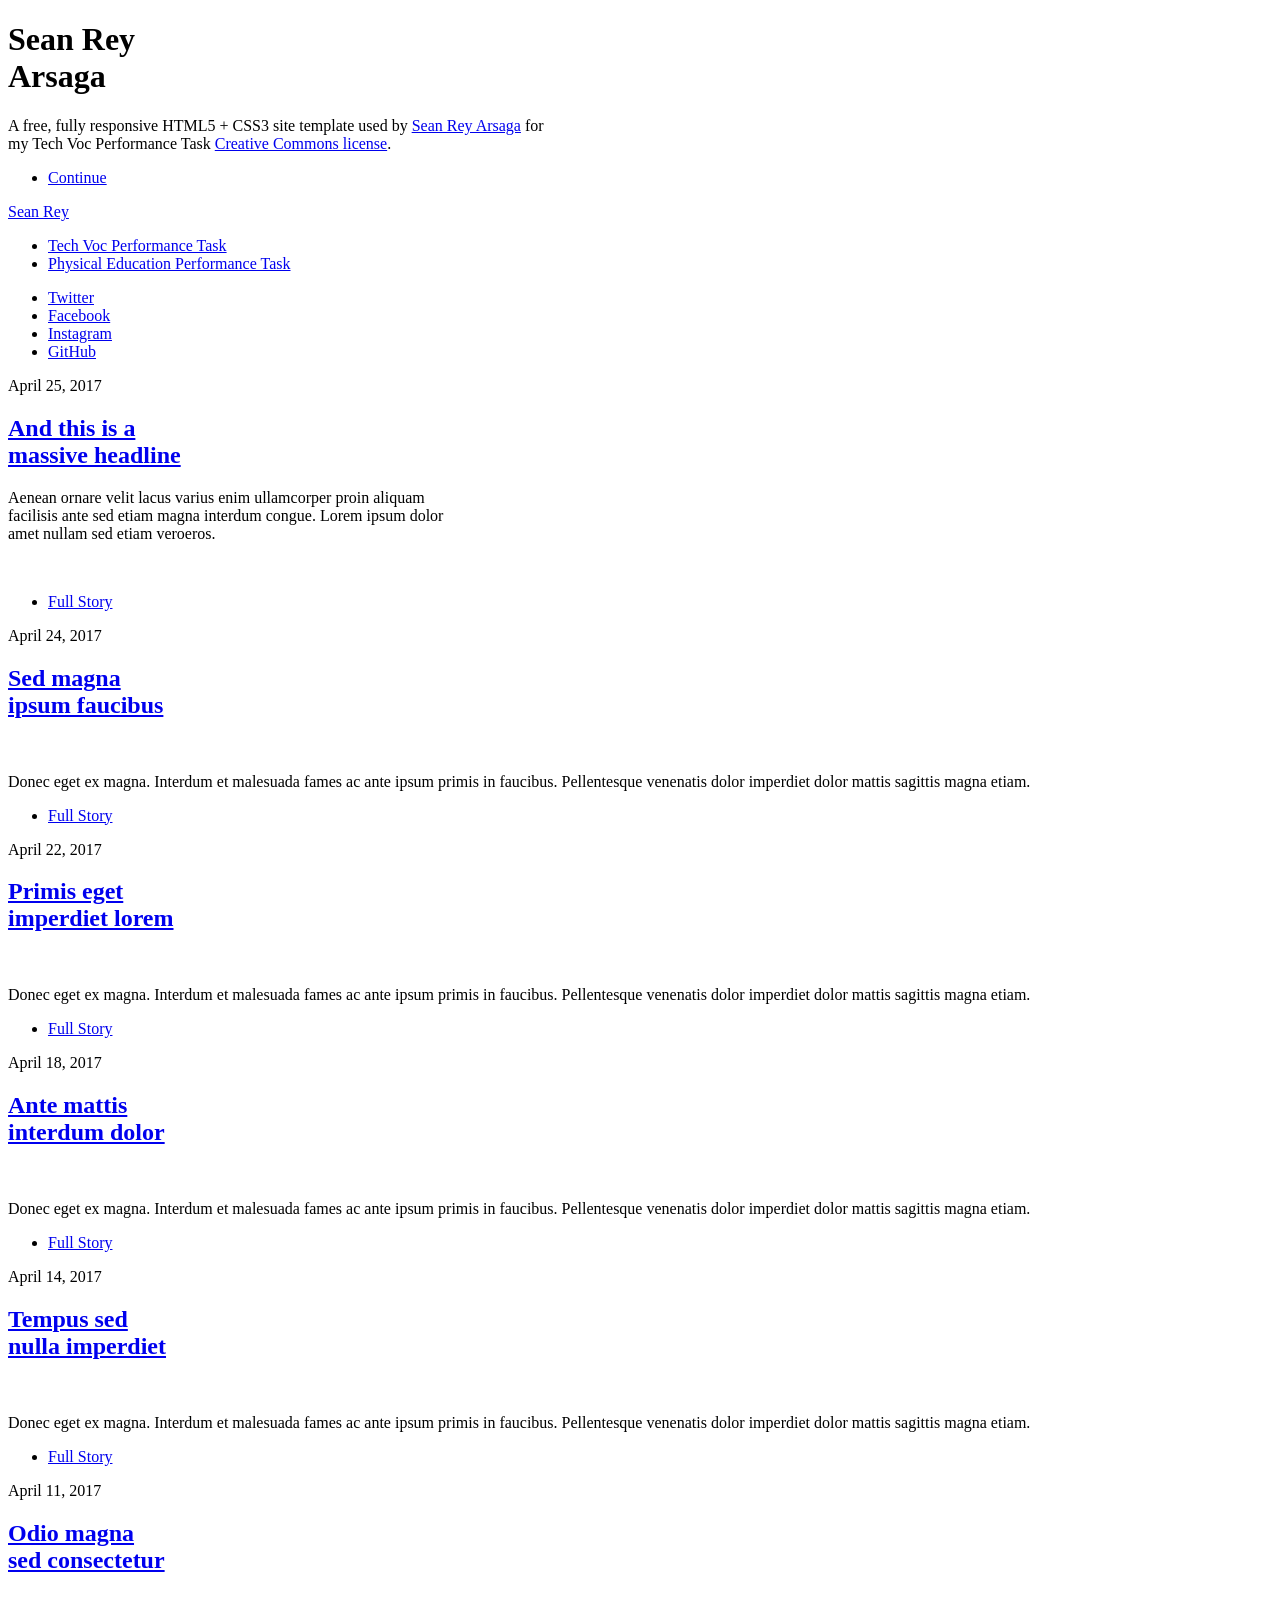
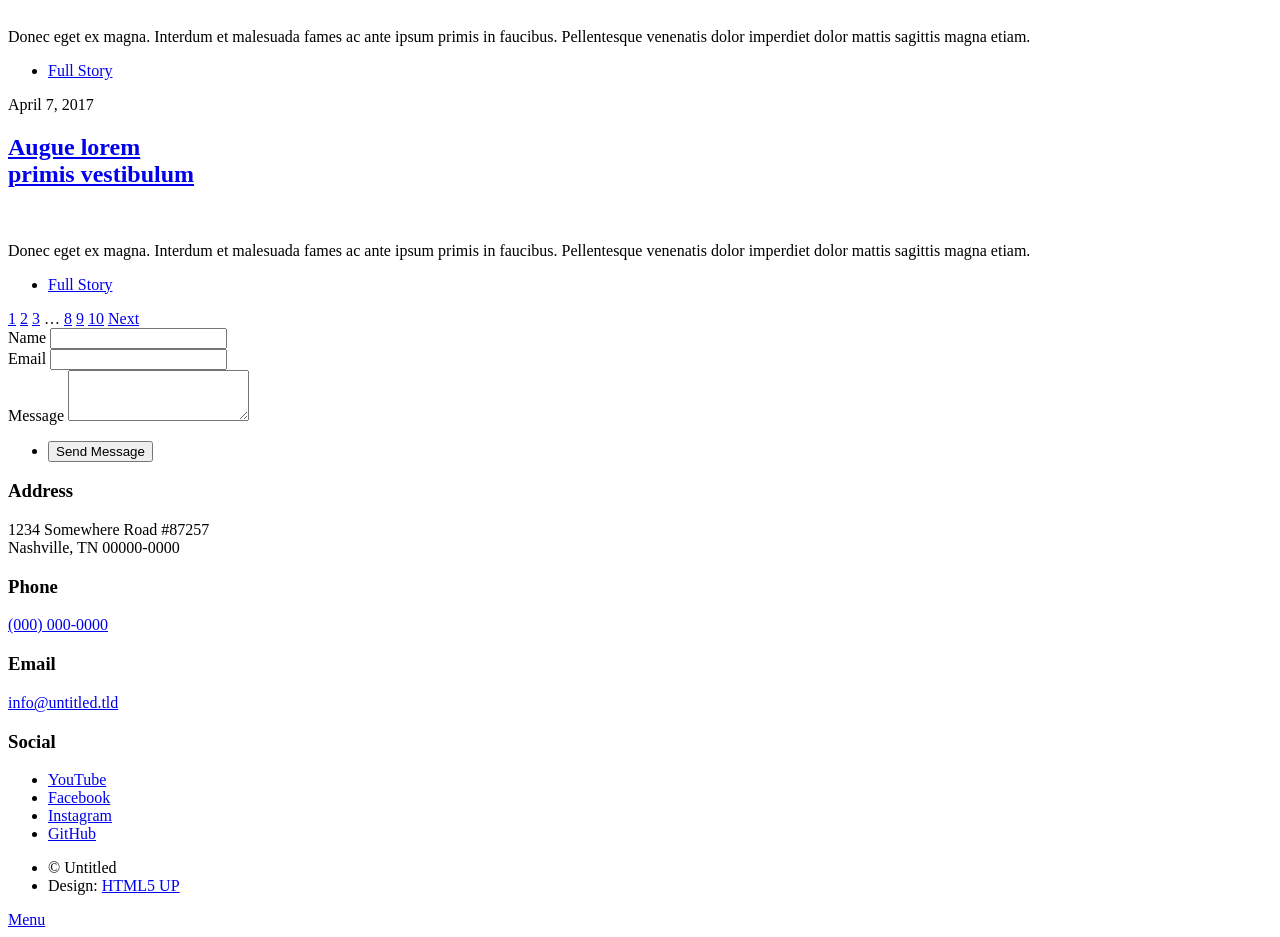
==== myprofile/index.html @ 9ff0553e "Fix HTML encoding issues in index.html" ====
<!DOCTYPE HTML>
<!--
	Massively by HTML5 UP
	html5up.net | @ajlkn
	Free for personal and commercial use under the CCA 3.0 license (html5up.net/license)
-->
<html>
	<head>
		<title>Sean Arsaga</title>
		<meta charset="utf-8" />
		<meta name="viewport" content="width=device-width, initial-scale=1, user-scalable=no" />
		<link rel="stylesheet" href="assets/css/main.css" />
		<noscript><link rel="stylesheet" href="assets/css/noscript.css" /></noscript>
	</head>
	<body class="is-preload">

		<!-- Wrapper -->
			<div id="wrapper" class="fade-in">

				<!-- Intro -->
					<div id="intro">
						<h1>Sean Rey<br />
						Arsaga</h1>
						<p>A free, fully responsive HTML5 + CSS3 site template used by <a href="https://github.com/SeanArsaga">Sean Rey Arsaga</a> for <br />
						my Tech Voc Performance Task <a href="https://html5up.net/license">Creative Commons license</a>.</p>
						<ul class="actions">
							<li><a href="#header" class="button icon solid solo fa-arrow-down scrolly">Continue</a></li>
						</ul>
					</div>

				<!-- Header -->
					<header id="header">
						<a href="index.html" class="logo">Sean Rey</a>
					</header>

				<!-- Nav -->
					<nav id="nav">
						<ul class="links">
							<li class="active"><a href="index.html">Tech Voc Performance Task</a></li>
							<li><a href="generic.html">Physical Education Performance Task</a></li>
						</ul>
						<ul class="icons">
							<li><a href="#" class="icon brands fa-twitter"><span class="label">Twitter</span></a></li>
							<li><a href="#" class="icon brands fa-facebook-f"><span class="label">Facebook</span></a></li>
							<li><a href="#" class="icon brands fa-instagram"><span class="label">Instagram</span></a></li>
							<li><a href="https://github.com/SeanArsaga" class="icon brands fa-github"><span class="label">GitHub</span></a></li>
						</ul>
					</nav>

				<!-- Main -->
					<div id="main">

						<!-- Featured Post -->
							<article class="post featured">
								<header class="major">
									<span class="date">April 25, 2017</span>
									<h2><a href="#">And this is a<br />
									massive headline</a></h2>
									<p>Aenean ornare velit lacus varius enim ullamcorper proin aliquam<br />
									facilisis ante sed etiam magna interdum congue. Lorem ipsum dolor<br />
									amet nullam sed etiam veroeros.</p>
								</header>
								<a href="#" class="image main"><img src="images/pic01.jpg" alt="" /></a>
								<ul class="actions special">
									<li><a href="#" class="button large">Full Story</a></li>
								</ul>
							</article>

						<!-- Posts -->
							<section class="posts">
								<article>
									<header>
										<span class="date">April 24, 2017</span>
										<h2><a href="#">Sed magna<br />
										ipsum faucibus</a></h2>
									</header>
									<a href="#" class="image fit"><img src="images/pic02.jpg" alt="" /></a>
									<p>Donec eget ex magna. Interdum et malesuada fames ac ante ipsum primis in faucibus. Pellentesque venenatis dolor imperdiet dolor mattis sagittis magna etiam.</p>
									<ul class="actions special">
										<li><a href="#" class="button">Full Story</a></li>
									</ul>
								</article>
								<article>
									<header>
										<span class="date">April 22, 2017</span>
										<h2><a href="#">Primis eget<br />
										imperdiet lorem</a></h2>
									</header>
									<a href="#" class="image fit"><img src="images/pic03.jpg" alt="" /></a>
									<p>Donec eget ex magna. Interdum et malesuada fames ac ante ipsum primis in faucibus. Pellentesque venenatis dolor imperdiet dolor mattis sagittis magna etiam.</p>
									<ul class="actions special">
										<li><a href="#" class="button">Full Story</a></li>
									</ul>
								</article>
								<article>
									<header>
										<span class="date">April 18, 2017</span>
										<h2><a href="#">Ante mattis<br />
										interdum dolor</a></h2>
									</header>
									<a href="#" class="image fit"><img src="images/pic04.jpg" alt="" /></a>
									<p>Donec eget ex magna. Interdum et malesuada fames ac ante ipsum primis in faucibus. Pellentesque venenatis dolor imperdiet dolor mattis sagittis magna etiam.</p>
									<ul class="actions special">
										<li><a href="#" class="button">Full Story</a></li>
									</ul>
								</article>
								<article>
									<header>
										<span class="date">April 14, 2017</span>
										<h2><a href="#">Tempus sed<br />
										nulla imperdiet</a></h2>
									</header>
									<a href="#" class="image fit"><img src="images/pic05.jpg" alt="" /></a>
									<p>Donec eget ex magna. Interdum et malesuada fames ac ante ipsum primis in faucibus. Pellentesque venenatis dolor imperdiet dolor mattis sagittis magna etiam.</p>
									<ul class="actions special">
										<li><a href="#" class="button">Full Story</a></li>
									</ul>
								</article>
								<article>
									<header>
										<span class="date">April 11, 2017</span>
										<h2><a href="#">Odio magna<br />
										sed consectetur</a></h2>
									</header>
									<a href="#" class="image fit"><img src="images/pic06.jpg" alt="" /></a>
									<p>Donec eget ex magna. Interdum et malesuada fames ac ante ipsum primis in faucibus. Pellentesque venenatis dolor imperdiet dolor mattis sagittis magna etiam.</p>
									<ul class="actions special">
										<li><a href="#" class="button">Full Story</a></li>
									</ul>
								</article>
								<article>
									<header>
										<span class="date">April 7, 2017</span>
										<h2><a href="#">Augue lorem<br />
										primis vestibulum</a></h2>
									</header>
									<a href="#" class="image fit"><img src="images/pic07.jpg" alt="" /></a>
									<p>Donec eget ex magna. Interdum et malesuada fames ac ante ipsum primis in faucibus. Pellentesque venenatis dolor imperdiet dolor mattis sagittis magna etiam.</p>
									<ul class="actions special">
										<li><a href="#" class="button">Full Story</a></li>
									</ul>
								</article>
							</section>

						<!-- Footer -->
							<footer>
								<div class="pagination">
									<!--<a href="#" class="previous">Prev</a>-->
									<a href="#" class="page active">1</a>
									<a href="#" class="page">2</a>
									<a href="#" class="page">3</a>
									<span class="extra">&hellip;</span>
									<a href="#" class="page">8</a>
									<a href="#" class="page">9</a>
									<a href="#" class="page">10</a>
									<a href="#" class="next">Next</a>
								</div>
							</footer>

					</div>

				<!-- Footer -->
					<footer id="footer">
						<section>
							<form method="post" action="#">
								<div class="fields">
									<div class="field">
										<label for="name">Name</label>
										<input type="text" name="name" id="name" />
									</div>
									<div class="field">
										<label for="email">Email</label>
										<input type="text" name="email" id="email" />
									</div>
									<div class="field">
										<label for="message">Message</label>
										<textarea name="message" id="message" rows="3"></textarea>
									</div>
								</div>
								<ul class="actions">
									<li><input type="submit" value="Send Message" /></li>
								</ul>
							</form>
						</section>
						<section class="split contact">
							<section class="alt">
								<h3>Address</h3>
								<p>1234 Somewhere Road #87257<br />
								Nashville, TN 00000-0000</p>
							</section>
							<section>
								<h3>Phone</h3>
								<p><a href="#">(000) 000-0000</a></p>
							</section>
							<section>
								<h3>Email</h3>
								<p><a href="#">info@untitled.tld</a></p>
							</section>
							<section>
								<h3>Social</h3>
								<ul class="icons alt">
									<li><a href="#" class="icon brands alt fa-youtube"><span class="label">YouTube</span></a></li>
									<li><a href="https://www.facebook.com/sean.arsaga.2025" class="icon brands alt fa-facebook-f"><span class="label">Facebook</span></a></li>
									<li><a href="#" class="icon brands alt fa-instagram"><span class="label">Instagram</span></a></li>
									<li><a href="https://github.com/SeanArsaga" class="icon brands alt fa-github"><span class="label">GitHub</span></a></li>
								</ul>
							</section>
						</section>
					</footer>

				<!-- Copyright -->
					<div id="copyright">
						<ul><li>&copy; Untitled</li><li>Design: <a href="https://html5up.net">HTML5 UP</a></li></ul>
					</div>

			</div>

		<!-- Scripts -->
			<script src="assets/js/jquery.min.js"></script>
			<script src="assets/js/jquery.scrollex.min.js"></script>
			<script src="assets/js/jquery.scrolly.min.js"></script>
			<script src="assets/js/browser.min.js"></script>
			<script src="assets/js/breakpoints.min.js"></script>
			<script src="assets/js/util.js"></script>
			<script src="assets/js/main.js"></script>

	</body>

</html>
---- myprofile/assets/css/main.css ----
@import url(fontawesome-all.min.css);
@import url("https://fonts.googleapis.com/css?family=Merriweather:300,700,300italic,700italic|Source+Sans+Pro:900");

/*
	Massively by HTML5 UP
	html5up.net | @ajlkn
	Free for personal and commercial use under the CCA 3.0 license (html5up.net/license)
*/

html, body, div, span, applet, object,
iframe, h1, h2, h3, h4, h5, h6, p, blockquote,
pre, a, abbr, acronym, address, big, cite,
code, del, dfn, em, img, ins, kbd, q, s, samp,
small, strike, strong, sub, sup, tt, var, b,
u, i, center, dl, dt, dd, ol, ul, li, fieldset,
form, label, legend, table, caption, tbody,
tfoot, thead, tr, th, td, article, aside,
canvas, details, embed, figure, figcaption,
footer, header, hgroup, menu, nav, output, ruby,
section, summary, time, mark, audio, video {
	margin: 0;
	padding: 0;
	border: 0;
	font-size: 100%;
	font: inherit;
	vertical-align: baseline;}

article, aside, details, figcaption, figure,
footer, header, hgroup, menu, nav, section {
	display: block;}

body {
	line-height: 1;
}

ol, ul {
	list-style: none;
}

blockquote, q {
	quotes: none;
}

	blockquote:before, blockquote:after, q:before, q:after {
		content: '';
		content: none;
	}

table {
	border-collapse: collapse;
	border-spacing: 0;
}

body {
	-webkit-text-size-adjust: none;
}

mark {
	background-color: transparent;
	color: inherit;
}

input::-moz-focus-inner {
	border: 0;
	padding: 0;
}

input, select, textarea {
	-moz-appearance: none;
	-webkit-appearance: none;
	-ms-appearance: none;
	appearance: none;
}

/* Basic */

	@-ms-viewport {
		width: device-width;
	}

	body {
		-ms-overflow-style: scrollbar;
	}

	@media screen and (max-width: 480px) {

		html, body {
			min-width: 320px;
		}

	}

	html {
		box-sizing: border-box;
	}

	*, *:before, *:after {
		box-sizing: inherit;
	}

	body {
		background-color: #1e252d;
	}

		body.is-preload *, body.is-preload *:before, body.is-preload *:after {
			-moz-animation: none !important;
			-webkit-animation: none !important;
			-ms-animation: none !important;
			animation: none !important;
			-moz-transition: none !important;
			-webkit-transition: none !important;
			-ms-transition: none !important;
			transition: none !important;
		}

/* Type */

	html {
		font-size: 16pt;
	}

		@media screen and (max-width: 1680px) {

			html {
				font-size: 12pt;
			}

		}

		@media screen and (max-width: 1280px) {

			html {
				font-size: 11pt;
			}

		}

		@media screen and (max-width: 360px) {

			html {
				font-size: 10pt;
			}

		}

	body {
		color: #212931;
	}

	body, input, select, textarea {
		font-family: "Merriweather", Georgia, serif;
		font-weight: 300;
		font-size: 1rem;
		line-height: 2.375;
	}

	a {
		-moz-transition: color 0.2s ease-in-out, background-color 0.2s ease-in-out, border-color 0.2s ease-in-out, box-shadow 0.2s ease-in-out;
		-webkit-transition: color 0.2s ease-in-out, background-color 0.2s ease-in-out, border-color 0.2s ease-in-out, box-shadow 0.2s ease-in-out;
		-ms-transition: color 0.2s ease-in-out, background-color 0.2s ease-in-out, border-color 0.2s ease-in-out, box-shadow 0.2s ease-in-out;
		transition: color 0.2s ease-in-out, background-color 0.2s ease-in-out, border-color 0.2s ease-in-out, box-shadow 0.2s ease-in-out;
		border-bottom: dotted 1px;
		text-decoration: none;
	}

		a:hover {
			border-bottom-color: transparent;
		}

	strong, b {
		font-weight: 600;
	}

	em, i {
		font-style: italic;
	}

	p {
		text-align: justify;
		margin: 0 0 2rem 0;
	}

	h1, h2, h3, h4, h5, h6 {
		font-family: "Source Sans Pro", Helvetica, sans-serif;
		font-weight: 900;
		line-height: 1.5;
		letter-spacing: 0.075em;
		text-transform: uppercase;
		margin: 0 0 1rem 0;
	}

		h1 a, h2 a, h3 a, h4 a, h5 a, h6 a {
			border-bottom: 0;
			color: inherit;
			text-decoration: none;
		}

	h1 {
		font-size: 4rem;
		line-height: 1.1;
		margin: 0 0 2rem 0;
	}

	h2 {
		font-size: 1.75rem;
		line-height: 1.3;
		margin: 0 0 1.5rem 0;
	}

	h3 {
		font-size: 1.25rem;
		margin: 0 0 1.5rem 0;
	}

	h4 {
		font-size: 1rem;
	}

	h5 {
		font-size: 0.9rem;
	}

	h6 {
		font-size: 0.8rem;
	}

	sub {
		font-size: 0.8rem;
		position: relative;
		top: 0.5rem;
	}

	sup {
		font-size: 0.8rem;
		position: relative;
		top: -0.5rem;
	}

	blockquote {
		border-left: solid 4px;
		font-style: italic;
		margin: 0 0 2rem 0;
		padding: 0.5rem 0 0.5rem 2rem;
	}

	code {
		border: solid 2px;
		font-family: "Courier New", monospace;
		font-size: 0.9rem;
		margin: 0 0.25rem;
		padding: 0.25rem 0.65rem;
	}

	pre {
		-webkit-overflow-scrolling: touch;
		font-family: "Courier New", monospace;
		font-size: 0.9rem;
		margin: 0 0 2rem 0;
	}

		pre code {
			display: block;
			line-height: 1.75;
			padding: 1rem 1.5rem;
			overflow-x: auto;
		}

	hr {
		border: 0;
		border-bottom: solid 2px;
		margin: 3rem 0;
	}

		hr.major {
			margin: 5rem 0;
		}

	.align-left {
		text-align: left;
	}

	.align-center {
		text-align: center;
	}

	.align-right {
		text-align: right;
	}

	input, select, textarea {
		color: #212931;
	}

	a {
		color: #212931;
		border-bottom-color: rgba(33, 41, 49, 0.5);
	}

		a:hover {
			border-bottom-color: transparent;
			color: #18bfef !important;
		}

	strong, b {
		color: #212931;
	}

	h1, h2, h3, h4, h5, h6 {
		color: #212931;
	}

	blockquote {
		border-left-color: #eeeeee;
	}

	code {
		background: rgba(220, 220, 220, 0.25);
		border-color: #eeeeee;
	}

	hr {
		border-bottom-color: #eeeeee;
	}

/* Row */

	.row {
		display: flex;
		flex-wrap: wrap;
		box-sizing: border-box;
		align-items: stretch;
	}

		.row > * {
			box-sizing: border-box;
		}

		.row.gtr-uniform > * > :last-child {
			margin-bottom: 0;
		}

		.row.aln-left {
			justify-content: flex-start;
		}

		.row.aln-center {
			justify-content: center;
		}

		.row.aln-right {
			justify-content: flex-end;
		}

		.row.aln-top {
			align-items: flex-start;
		}

		.row.aln-middle {
			align-items: center;
		}

		.row.aln-bottom {
			align-items: flex-end;
		}

		.row > .imp {
			order: -1;
		}

		.row > .col-1 {
			width: 8.33333%;
		}

		.row > .off-1 {
			margin-left: 8.33333%;
		}

		.row > .col-2 {
			width: 16.66667%;
		}

		.row > .off-2 {
			margin-left: 16.66667%;
		}

		.row > .col-3 {
			width: 25%;
		}

		.row > .off-3 {
			margin-left: 25%;
		}

		.row > .col-4 {
			width: 33.33333%;
		}

		.row > .off-4 {
			margin-left: 33.33333%;
		}

		.row > .col-5 {
			width: 41.66667%;
		}

		.row > .off-5 {
			margin-left: 41.66667%;
		}

		.row > .col-6 {
			width: 50%;
		}

		.row > .off-6 {
			margin-left: 50%;
		}

		.row > .col-7 {
			width: 58.33333%;
		}

		.row > .off-7 {
			margin-left: 58.33333%;
		}

		.row > .col-8 {
			width: 66.66667%;
		}

		.row > .off-8 {
			margin-left: 66.66667%;
		}

		.row > .col-9 {
			width: 75%;
		}

		.row > .off-9 {
			margin-left: 75%;
		}

		.row > .col-10 {
			width: 83.33333%;
		}

		.row > .off-10 {
			margin-left: 83.33333%;
		}

		.row > .col-11 {
			width: 91.66667%;
		}

		.row > .off-11 {
			margin-left: 91.66667%;
		}

		.row > .col-12 {
			width: 100%;
		}

		.row > .off-12 {
			margin-left: 100%;
		}

		.row.gtr-0 {
			margin-top: 0;
			margin-left: 0rem;
		}

			.row.gtr-0 > * {
				padding: 0 0 0 0rem;
			}

			.row.gtr-0.gtr-uniform {
				margin-top: 0rem;
			}

				.row.gtr-0.gtr-uniform > * {
					padding-top: 0rem;
				}

		.row.gtr-25 {
			margin-top: 0;
			margin-left: -0.375rem;
		}

			.row.gtr-25 > * {
				padding: 0 0 0 0.375rem;
			}

			.row.gtr-25.gtr-uniform {
				margin-top: -0.375rem;
			}

				.row.gtr-25.gtr-uniform > * {
					padding-top: 0.375rem;
				}

		.row.gtr-50 {
			margin-top: 0;
			margin-left: -0.75rem;
		}

			.row.gtr-50 > * {
				padding: 0 0 0 0.75rem;
			}

			.row.gtr-50.gtr-uniform {
				margin-top: -0.75rem;
			}

				.row.gtr-50.gtr-uniform > * {
					padding-top: 0.75rem;
				}

		.row {
			margin-top: 0;
			margin-left: -1.5rem;
		}

			.row > * {
				padding: 0 0 0 1.5rem;
			}

			.row.gtr-uniform {
				margin-top: -1.5rem;
			}

				.row.gtr-uniform > * {
					padding-top: 1.5rem;
				}

		.row.gtr-150 {
			margin-top: 0;
			margin-left: -2.25rem;
		}

			.row.gtr-150 > * {
				padding: 0 0 0 2.25rem;
			}

			.row.gtr-150.gtr-uniform {
				margin-top: -2.25rem;
			}

				.row.gtr-150.gtr-uniform > * {
					padding-top: 2.25rem;
				}

		.row.gtr-200 {
			margin-top: 0;
			margin-left: -3rem;
		}

			.row.gtr-200 > * {
				padding: 0 0 0 3rem;
			}

			.row.gtr-200.gtr-uniform {
				margin-top: -3rem;
			}

				.row.gtr-200.gtr-uniform > * {
					padding-top: 3rem;
				}

		@media screen and (max-width: 1680px) {

			.row {
				display: flex;
				flex-wrap: wrap;
				box-sizing: border-box;
				align-items: stretch;
			}

				.row > * {
					box-sizing: border-box;
				}

				.row.gtr-uniform > * > :last-child {
					margin-bottom: 0;
				}

				.row.aln-left {
					justify-content: flex-start;
				}

				.row.aln-center {
					justify-content: center;
				}

				.row.aln-right {
					justify-content: flex-end;
				}

				.row.aln-top {
					align-items: flex-start;
				}

				.row.aln-middle {
					align-items: center;
				}

				.row.aln-bottom {
					align-items: flex-end;
				}

				.row > .imp-xlarge {
					order: -1;
				}

				.row > .col-1-xlarge {
					width: 8.33333%;
				}

				.row > .off-1-xlarge {
					margin-left: 8.33333%;
				}

				.row > .col-2-xlarge {
					width: 16.66667%;
				}

				.row > .off-2-xlarge {
					margin-left: 16.66667%;
				}

				.row > .col-3-xlarge {
					width: 25%;
				}

				.row > .off-3-xlarge {
					margin-left: 25%;
				}

				.row > .col-4-xlarge {
					width: 33.33333%;
				}

				.row > .off-4-xlarge {
					margin-left: 33.33333%;
				}

				.row > .col-5-xlarge {
					width: 41.66667%;
				}

				.row > .off-5-xlarge {
					margin-left: 41.66667%;
				}

				.row > .col-6-xlarge {
					width: 50%;
				}

				.row > .off-6-xlarge {
					margin-left: 50%;
				}

				.row > .col-7-xlarge {
					width: 58.33333%;
				}

				.row > .off-7-xlarge {
					margin-left: 58.33333%;
				}

				.row > .col-8-xlarge {
					width: 66.66667%;
				}

				.row > .off-8-xlarge {
					margin-left: 66.66667%;
				}

				.row > .col-9-xlarge {
					width: 75%;
				}

				.row > .off-9-xlarge {
					margin-left: 75%;
				}

				.row > .col-10-xlarge {
					width: 83.33333%;
				}

				.row > .off-10-xlarge {
					margin-left: 83.33333%;
				}

				.row > .col-11-xlarge {
					width: 91.66667%;
				}

				.row > .off-11-xlarge {
					margin-left: 91.66667%;
				}

				.row > .col-12-xlarge {
					width: 100%;
				}

				.row > .off-12-xlarge {
					margin-left: 100%;
				}

				.row.gtr-0 {
					margin-top: 0;
					margin-left: 0rem;
				}

					.row.gtr-0 > * {
						padding: 0 0 0 0rem;
					}

					.row.gtr-0.gtr-uniform {
						margin-top: 0rem;
					}

						.row.gtr-0.gtr-uniform > * {
							padding-top: 0rem;
						}

				.row.gtr-25 {
					margin-top: 0;
					margin-left: -0.375rem;
				}

					.row.gtr-25 > * {
						padding: 0 0 0 0.375rem;
					}

					.row.gtr-25.gtr-uniform {
						margin-top: -0.375rem;
					}

						.row.gtr-25.gtr-uniform > * {
							padding-top: 0.375rem;
						}

				.row.gtr-50 {
					margin-top: 0;
					margin-left: -0.75rem;
				}

					.row.gtr-50 > * {
						padding: 0 0 0 0.75rem;
					}

					.row.gtr-50.gtr-uniform {
						margin-top: -0.75rem;
					}

						.row.gtr-50.gtr-uniform > * {
							padding-top: 0.75rem;
						}

				.row {
					margin-top: 0;
					margin-left: -1.5rem;
				}

					.row > * {
						padding: 0 0 0 1.5rem;
					}

					.row.gtr-uniform {
						margin-top: -1.5rem;
					}

						.row.gtr-uniform > * {
							padding-top: 1.5rem;
						}

				.row.gtr-150 {
					margin-top: 0;
					margin-left: -2.25rem;
				}

					.row.gtr-150 > * {
						padding: 0 0 0 2.25rem;
					}

					.row.gtr-150.gtr-uniform {
						margin-top: -2.25rem;
					}

						.row.gtr-150.gtr-uniform > * {
							padding-top: 2.25rem;
						}

				.row.gtr-200 {
					margin-top: 0;
					margin-left: -3rem;
				}

					.row.gtr-200 > * {
						padding: 0 0 0 3rem;
					}

					.row.gtr-200.gtr-uniform {
						margin-top: -3rem;
					}

						.row.gtr-200.gtr-uniform > * {
							padding-top: 3rem;
						}

		}

		@media screen and (max-width: 1280px) {

			.row {
				display: flex;
				flex-wrap: wrap;
				box-sizing: border-box;
				align-items: stretch;
			}

				.row > * {
					box-sizing: border-box;
				}

				.row.gtr-uniform > * > :last-child {
					margin-bottom: 0;
				}

				.row.aln-left {
					justify-content: flex-start;
				}

				.row.aln-center {
					justify-content: center;
				}

				.row.aln-right {
					justify-content: flex-end;
				}

				.row.aln-top {
					align-items: flex-start;
				}

				.row.aln-middle {
					align-items: center;
				}

				.row.aln-bottom {
					align-items: flex-end;
				}

				.row > .imp-large {
					order: -1;
				}

				.row > .col-1-large {
					width: 8.33333%;
				}

				.row > .off-1-large {
					margin-left: 8.33333%;
				}

				.row > .col-2-large {
					width: 16.66667%;
				}

				.row > .off-2-large {
					margin-left: 16.66667%;
				}

				.row > .col-3-large {
					width: 25%;
				}

				.row > .off-3-large {
					margin-left: 25%;
				}

				.row > .col-4-large {
					width: 33.33333%;
				}

				.row > .off-4-large {
					margin-left: 33.33333%;
				}

				.row > .col-5-large {
					width: 41.66667%;
				}

				.row > .off-5-large {
					margin-left: 41.66667%;
				}

				.row > .col-6-large {
					width: 50%;
				}

				.row > .off-6-large {
					margin-left: 50%;
				}

				.row > .col-7-large {
					width: 58.33333%;
				}

				.row > .off-7-large {
					margin-left: 58.33333%;
				}

				.row > .col-8-large {
					width: 66.66667%;
				}

				.row > .off-8-large {
					margin-left: 66.66667%;
				}

				.row > .col-9-large {
					width: 75%;
				}

				.row > .off-9-large {
					margin-left: 75%;
				}

				.row > .col-10-large {
					width: 83.33333%;
				}

				.row > .off-10-large {
					margin-left: 83.33333%;
				}

				.row > .col-11-large {
					width: 91.66667%;
				}

				.row > .off-11-large {
					margin-left: 91.66667%;
				}

				.row > .col-12-large {
					width: 100%;
				}

				.row > .off-12-large {
					margin-left: 100%;
				}

				.row.gtr-0 {
					margin-top: 0;
					margin-left: 0rem;
				}

					.row.gtr-0 > * {
						padding: 0 0 0 0rem;
					}

					.row.gtr-0.gtr-uniform {
						margin-top: 0rem;
					}

						.row.gtr-0.gtr-uniform > * {
							padding-top: 0rem;
						}

				.row.gtr-25 {
					margin-top: 0;
					margin-left: -0.375rem;
				}

					.row.gtr-25 > * {
						padding: 0 0 0 0.375rem;
					}

					.row.gtr-25.gtr-uniform {
						margin-top: -0.375rem;
					}

						.row.gtr-25.gtr-uniform > * {
							padding-top: 0.375rem;
						}

				.row.gtr-50 {
					margin-top: 0;
					margin-left: -0.75rem;
				}

					.row.gtr-50 > * {
						padding: 0 0 0 0.75rem;
					}

					.row.gtr-50.gtr-uniform {
						margin-top: -0.75rem;
					}

						.row.gtr-50.gtr-uniform > * {
							padding-top: 0.75rem;
						}

				.row {
					margin-top: 0;
					margin-left: -1.5rem;
				}

					.row > * {
						padding: 0 0 0 1.5rem;
					}

					.row.gtr-uniform {
						margin-top: -1.5rem;
					}

						.row.gtr-uniform > * {
							padding-top: 1.5rem;
						}

				.row.gtr-150 {
					margin-top: 0;
					margin-left: -2.25rem;
				}

					.row.gtr-150 > * {
						padding: 0 0 0 2.25rem;
					}

					.row.gtr-150.gtr-uniform {
						margin-top: -2.25rem;
					}

						.row.gtr-150.gtr-uniform > * {
							padding-top: 2.25rem;
						}

				.row.gtr-200 {
					margin-top: 0;
					margin-left: -3rem;
				}

					.row.gtr-200 > * {
						padding: 0 0 0 3rem;
					}

					.row.gtr-200.gtr-uniform {
						margin-top: -3rem;
					}

						.row.gtr-200.gtr-uniform > * {
							padding-top: 3rem;
						}

		}

		@media screen and (max-width: 980px) {

			.row {
				display: flex;
				flex-wrap: wrap;
				box-sizing: border-box;
				align-items: stretch;
			}

				.row > * {
					box-sizing: border-box;
				}

				.row.gtr-uniform > * > :last-child {
					margin-bottom: 0;
				}

				.row.aln-left {
					justify-content: flex-start;
				}

				.row.aln-center {
					justify-content: center;
				}

				.row.aln-right {
					justify-content: flex-end;
				}

				.row.aln-top {
					align-items: flex-start;
				}

				.row.aln-middle {
					align-items: center;
				}

				.row.aln-bottom {
					align-items: flex-end;
				}

				.row > .imp-medium {
					order: -1;
				}

				.row > .col-1-medium {
					width: 8.33333%;
				}

				.row > .off-1-medium {
					margin-left: 8.33333%;
				}

				.row > .col-2-medium {
					width: 16.66667%;
				}

				.row > .off-2-medium {
					margin-left: 16.66667%;
				}

				.row > .col-3-medium {
					width: 25%;
				}

				.row > .off-3-medium {
					margin-left: 25%;
				}

				.row > .col-4-medium {
					width: 33.33333%;
				}

				.row > .off-4-medium {
					margin-left: 33.33333%;
				}

				.row > .col-5-medium {
					width: 41.66667%;
				}

				.row > .off-5-medium {
					margin-left: 41.66667%;
				}

				.row > .col-6-medium {
					width: 50%;
				}

				.row > .off-6-medium {
					margin-left: 50%;
				}

				.row > .col-7-medium {
					width: 58.33333%;
				}

				.row > .off-7-medium {
					margin-left: 58.33333%;
				}

				.row > .col-8-medium {
					width: 66.66667%;
				}

				.row > .off-8-medium {
					margin-left: 66.66667%;
				}

				.row > .col-9-medium {
					width: 75%;
				}

				.row > .off-9-medium {
					margin-left: 75%;
				}

				.row > .col-10-medium {
					width: 83.33333%;
				}

				.row > .off-10-medium {
					margin-left: 83.33333%;
				}

				.row > .col-11-medium {
					width: 91.66667%;
				}

				.row > .off-11-medium {
					margin-left: 91.66667%;
				}

				.row > .col-12-medium {
					width: 100%;
				}

				.row > .off-12-medium {
					margin-left: 100%;
				}

				.row.gtr-0 {
					margin-top: 0;
					margin-left: 0rem;
				}

					.row.gtr-0 > * {
						padding: 0 0 0 0rem;
					}

					.row.gtr-0.gtr-uniform {
						margin-top: 0rem;
					}

						.row.gtr-0.gtr-uniform > * {
							padding-top: 0rem;
						}

				.row.gtr-25 {
					margin-top: 0;
					margin-left: -0.375rem;
				}

					.row.gtr-25 > * {
						padding: 0 0 0 0.375rem;
					}

					.row.gtr-25.gtr-uniform {
						margin-top: -0.375rem;
					}

						.row.gtr-25.gtr-uniform > * {
							padding-top: 0.375rem;
						}

				.row.gtr-50 {
					margin-top: 0;
					margin-left: -0.75rem;
				}

					.row.gtr-50 > * {
						padding: 0 0 0 0.75rem;
					}

					.row.gtr-50.gtr-uniform {
						margin-top: -0.75rem;
					}

						.row.gtr-50.gtr-uniform > * {
							padding-top: 0.75rem;
						}

				.row {
					margin-top: 0;
					margin-left: -1.5rem;
				}

					.row > * {
						padding: 0 0 0 1.5rem;
					}

					.row.gtr-uniform {
						margin-top: -1.5rem;
					}

						.row.gtr-uniform > * {
							padding-top: 1.5rem;
						}

				.row.gtr-150 {
					margin-top: 0;
					margin-left: -2.25rem;
				}

					.row.gtr-150 > * {
						padding: 0 0 0 2.25rem;
					}

					.row.gtr-150.gtr-uniform {
						margin-top: -2.25rem;
					}

						.row.gtr-150.gtr-uniform > * {
							padding-top: 2.25rem;
						}

				.row.gtr-200 {
					margin-top: 0;
					margin-left: -3rem;
				}

					.row.gtr-200 > * {
						padding: 0 0 0 3rem;
					}

					.row.gtr-200.gtr-uniform {
						margin-top: -3rem;
					}

						.row.gtr-200.gtr-uniform > * {
							padding-top: 3rem;
						}

		}

		@media screen and (max-width: 736px) {

			.row {
				display: flex;
				flex-wrap: wrap;
				box-sizing: border-box;
				align-items: stretch;
			}

				.row > * {
					box-sizing: border-box;
				}

				.row.gtr-uniform > * > :last-child {
					margin-bottom: 0;
				}

				.row.aln-left {
					justify-content: flex-start;
				}

				.row.aln-center {
					justify-content: center;
				}

				.row.aln-right {
					justify-content: flex-end;
				}

				.row.aln-top {
					align-items: flex-start;
				}

				.row.aln-middle {
					align-items: center;
				}

				.row.aln-bottom {
					align-items: flex-end;
				}

				.row > .imp-small {
					order: -1;
				}

				.row > .col-1-small {
					width: 8.33333%;
				}

				.row > .off-1-small {
					margin-left: 8.33333%;
				}

				.row > .col-2-small {
					width: 16.66667%;
				}

				.row > .off-2-small {
					margin-left: 16.66667%;
				}

				.row > .col-3-small {
					width: 25%;
				}

				.row > .off-3-small {
					margin-left: 25%;
				}

				.row > .col-4-small {
					width: 33.33333%;
				}

				.row > .off-4-small {
					margin-left: 33.33333%;
				}

				.row > .col-5-small {
					width: 41.66667%;
				}

				.row > .off-5-small {
					margin-left: 41.66667%;
				}

				.row > .col-6-small {
					width: 50%;
				}

				.row > .off-6-small {
					margin-left: 50%;
				}

				.row > .col-7-small {
					width: 58.33333%;
				}

				.row > .off-7-small {
					margin-left: 58.33333%;
				}

				.row > .col-8-small {
					width: 66.66667%;
				}

				.row > .off-8-small {
					margin-left: 66.66667%;
				}

				.row > .col-9-small {
					width: 75%;
				}

				.row > .off-9-small {
					margin-left: 75%;
				}

				.row > .col-10-small {
					width: 83.33333%;
				}

				.row > .off-10-small {
					margin-left: 83.33333%;
				}

				.row > .col-11-small {
					width: 91.66667%;
				}

				.row > .off-11-small {
					margin-left: 91.66667%;
				}

				.row > .col-12-small {
					width: 100%;
				}

				.row > .off-12-small {
					margin-left: 100%;
				}

				.row.gtr-0 {
					margin-top: 0;
					margin-left: 0rem;
				}

					.row.gtr-0 > * {
						padding: 0 0 0 0rem;
					}

					.row.gtr-0.gtr-uniform {
						margin-top: 0rem;
					}

						.row.gtr-0.gtr-uniform > * {
							padding-top: 0rem;
						}

				.row.gtr-25 {
					margin-top: 0;
					margin-left: -0.375rem;
				}

					.row.gtr-25 > * {
						padding: 0 0 0 0.375rem;
					}

					.row.gtr-25.gtr-uniform {
						margin-top: -0.375rem;
					}

						.row.gtr-25.gtr-uniform > * {
							padding-top: 0.375rem;
						}

				.row.gtr-50 {
					margin-top: 0;
					margin-left: -0.75rem;
				}

					.row.gtr-50 > * {
						padding: 0 0 0 0.75rem;
					}

					.row.gtr-50.gtr-uniform {
						margin-top: -0.75rem;
					}

						.row.gtr-50.gtr-uniform > * {
							padding-top: 0.75rem;
						}

				.row {
					margin-top: 0;
					margin-left: -1.5rem;
				}

					.row > * {
						padding: 0 0 0 1.5rem;
					}

					.row.gtr-uniform {
						margin-top: -1.5rem;
					}

						.row.gtr-uniform > * {
							padding-top: 1.5rem;
						}

				.row.gtr-150 {
					margin-top: 0;
					margin-left: -2.25rem;
				}

					.row.gtr-150 > * {
						padding: 0 0 0 2.25rem;
					}

					.row.gtr-150.gtr-uniform {
						margin-top: -2.25rem;
					}

						.row.gtr-150.gtr-uniform > * {
							padding-top: 2.25rem;
						}

				.row.gtr-200 {
					margin-top: 0;
					margin-left: -3rem;
				}

					.row.gtr-200 > * {
						padding: 0 0 0 3rem;
					}

					.row.gtr-200.gtr-uniform {
						margin-top: -3rem;
					}

						.row.gtr-200.gtr-uniform > * {
							padding-top: 3rem;
						}

		}

		@media screen and (max-width: 480px) {

			.row {
				display: flex;
				flex-wrap: wrap;
				box-sizing: border-box;
				align-items: stretch;
			}

				.row > * {
					box-sizing: border-box;
				}

				.row.gtr-uniform > * > :last-child {
					margin-bottom: 0;
				}

				.row.aln-left {
					justify-content: flex-start;
				}

				.row.aln-center {
					justify-content: center;
				}

				.row.aln-right {
					justify-content: flex-end;
				}

				.row.aln-top {
					align-items: flex-start;
				}

				.row.aln-middle {
					align-items: center;
				}

				.row.aln-bottom {
					align-items: flex-end;
				}

				.row > .imp-xsmall {
					order: -1;
				}

				.row > .col-1-xsmall {
					width: 8.33333%;
				}

				.row > .off-1-xsmall {
					margin-left: 8.33333%;
				}

				.row > .col-2-xsmall {
					width: 16.66667%;
				}

				.row > .off-2-xsmall {
					margin-left: 16.66667%;
				}

				.row > .col-3-xsmall {
					width: 25%;
				}

				.row > .off-3-xsmall {
					margin-left: 25%;
				}

				.row > .col-4-xsmall {
					width: 33.33333%;
				}

				.row > .off-4-xsmall {
					margin-left: 33.33333%;
				}

				.row > .col-5-xsmall {
					width: 41.66667%;
				}

				.row > .off-5-xsmall {
					margin-left: 41.66667%;
				}

				.row > .col-6-xsmall {
					width: 50%;
				}

				.row > .off-6-xsmall {
					margin-left: 50%;
				}

				.row > .col-7-xsmall {
					width: 58.33333%;
				}

				.row > .off-7-xsmall {
					margin-left: 58.33333%;
				}

				.row > .col-8-xsmall {
					width: 66.66667%;
				}

				.row > .off-8-xsmall {
					margin-left: 66.66667%;
				}

				.row > .col-9-xsmall {
					width: 75%;
				}

				.row > .off-9-xsmall {
					margin-left: 75%;
				}

				.row > .col-10-xsmall {
					width: 83.33333%;
				}

				.row > .off-10-xsmall {
					margin-left: 83.33333%;
				}

				.row > .col-11-xsmall {
					width: 91.66667%;
				}

				.row > .off-11-xsmall {
					margin-left: 91.66667%;
				}

				.row > .col-12-xsmall {
					width: 100%;
				}

				.row > .off-12-xsmall {
					margin-left: 100%;
				}

				.row.gtr-0 {
					margin-top: 0;
					margin-left: 0rem;
				}

					.row.gtr-0 > * {
						padding: 0 0 0 0rem;
					}

					.row.gtr-0.gtr-uniform {
						margin-top: 0rem;
					}

						.row.gtr-0.gtr-uniform > * {
							padding-top: 0rem;
						}

				.row.gtr-25 {
					margin-top: 0;
					margin-left: -0.375rem;
				}

					.row.gtr-25 > * {
						padding: 0 0 0 0.375rem;
					}

					.row.gtr-25.gtr-uniform {
						margin-top: -0.375rem;
					}

						.row.gtr-25.gtr-uniform > * {
							padding-top: 0.375rem;
						}

				.row.gtr-50 {
					margin-top: 0;
					margin-left: -0.75rem;
				}

					.row.gtr-50 > * {
						padding: 0 0 0 0.75rem;
					}

					.row.gtr-50.gtr-uniform {
						margin-top: -0.75rem;
					}

						.row.gtr-50.gtr-uniform > * {
							padding-top: 0.75rem;
						}

				.row {
					margin-top: 0;
					margin-left: -1.5rem;
				}

					.row > * {
						padding: 0 0 0 1.5rem;
					}

					.row.gtr-uniform {
						margin-top: -1.5rem;
					}

						.row.gtr-uniform > * {
							padding-top: 1.5rem;
						}

				.row.gtr-150 {
					margin-top: 0;
					margin-left: -2.25rem;
				}

					.row.gtr-150 > * {
						padding: 0 0 0 2.25rem;
					}

					.row.gtr-150.gtr-uniform {
						margin-top: -2.25rem;
					}

						.row.gtr-150.gtr-uniform > * {
							padding-top: 2.25rem;
						}

				.row.gtr-200 {
					margin-top: 0;
					margin-left: -3rem;
				}

					.row.gtr-200 > * {
						padding: 0 0 0 3rem;
					}

					.row.gtr-200.gtr-uniform {
						margin-top: -3rem;
					}

						.row.gtr-200.gtr-uniform > * {
							padding-top: 3rem;
						}

		}

		@media screen and (max-width: 360px) {

			.row {
				display: flex;
				flex-wrap: wrap;
				box-sizing: border-box;
				align-items: stretch;
			}

				.row > * {
					box-sizing: border-box;
				}

				.row.gtr-uniform > * > :last-child {
					margin-bottom: 0;
				}

				.row.aln-left {
					justify-content: flex-start;
				}

				.row.aln-center {
					justify-content: center;
				}

				.row.aln-right {
					justify-content: flex-end;
				}

				.row.aln-top {
					align-items: flex-start;
				}

				.row.aln-middle {
					align-items: center;
				}

				.row.aln-bottom {
					align-items: flex-end;
				}

				.row > .imp-xxsmall {
					order: -1;
				}

				.row > .col-1-xxsmall {
					width: 8.33333%;
				}

				.row > .off-1-xxsmall {
					margin-left: 8.33333%;
				}

				.row > .col-2-xxsmall {
					width: 16.66667%;
				}

				.row > .off-2-xxsmall {
					margin-left: 16.66667%;
				}

				.row > .col-3-xxsmall {
					width: 25%;
				}

				.row > .off-3-xxsmall {
					margin-left: 25%;
				}

				.row > .col-4-xxsmall {
					width: 33.33333%;
				}

				.row > .off-4-xxsmall {
					margin-left: 33.33333%;
				}

				.row > .col-5-xxsmall {
					width: 41.66667%;
				}

				.row > .off-5-xxsmall {
					margin-left: 41.66667%;
				}

				.row > .col-6-xxsmall {
					width: 50%;
				}

				.row > .off-6-xxsmall {
					margin-left: 50%;
				}

				.row > .col-7-xxsmall {
					width: 58.33333%;
				}

				.row > .off-7-xxsmall {
					margin-left: 58.33333%;
				}

				.row > .col-8-xxsmall {
					width: 66.66667%;
				}

				.row > .off-8-xxsmall {
					margin-left: 66.66667%;
				}

				.row > .col-9-xxsmall {
					width: 75%;
				}

				.row > .off-9-xxsmall {
					margin-left: 75%;
				}

				.row > .col-10-xxsmall {
					width: 83.33333%;
				}

				.row > .off-10-xxsmall {
					margin-left: 83.33333%;
				}

				.row > .col-11-xxsmall {
					width: 91.66667%;
				}

				.row > .off-11-xxsmall {
					margin-left: 91.66667%;
				}

				.row > .col-12-xxsmall {
					width: 100%;
				}

				.row > .off-12-xxsmall {
					margin-left: 100%;
				}

				.row.gtr-0 {
					margin-top: 0;
					margin-left: 0rem;
				}

					.row.gtr-0 > * {
						padding: 0 0 0 0rem;
					}

					.row.gtr-0.gtr-uniform {
						margin-top: 0rem;
					}

						.row.gtr-0.gtr-uniform > * {
							padding-top: 0rem;
						}

				.row.gtr-25 {
					margin-top: 0;
					margin-left: -0.375rem;
				}

					.row.gtr-25 > * {
						padding: 0 0 0 0.375rem;
					}

					.row.gtr-25.gtr-uniform {
						margin-top: -0.375rem;
					}

						.row.gtr-25.gtr-uniform > * {
							padding-top: 0.375rem;
						}

				.row.gtr-50 {
					margin-top: 0;
					margin-left: -0.75rem;
				}

					.row.gtr-50 > * {
						padding: 0 0 0 0.75rem;
					}

					.row.gtr-50.gtr-uniform {
						margin-top: -0.75rem;
					}

						.row.gtr-50.gtr-uniform > * {
							padding-top: 0.75rem;
						}

				.row {
					margin-top: 0;
					margin-left: -1.5rem;
				}

					.row > * {
						padding: 0 0 0 1.5rem;
					}

					.row.gtr-uniform {
						margin-top: -1.5rem;
					}

						.row.gtr-uniform > * {
							padding-top: 1.5rem;
						}

				.row.gtr-150 {
					margin-top: 0;
					margin-left: -2.25rem;
				}

					.row.gtr-150 > * {
						padding: 0 0 0 2.25rem;
					}

					.row.gtr-150.gtr-uniform {
						margin-top: -2.25rem;
					}

						.row.gtr-150.gtr-uniform > * {
							padding-top: 2.25rem;
						}

				.row.gtr-200 {
					margin-top: 0;
					margin-left: -3rem;
				}

					.row.gtr-200 > * {
						padding: 0 0 0 3rem;
					}

					.row.gtr-200.gtr-uniform {
						margin-top: -3rem;
					}

						.row.gtr-200.gtr-uniform > * {
							padding-top: 3rem;
						}

		}

/* Box */

	.box {
		border: solid 2px;
		margin-bottom: 2rem;
		padding: 1.5rem;
	}

		.box > :last-child,
		.box > :last-child > :last-child,
		.box > :last-child > :last-child > :last-child {
			margin-bottom: 0;
		}

		.box.alt {
			border: 0;
			border-radius: 0;
			padding: 0;
		}

	.box {
		border-color: #eeeeee;
	}

/* Button */

	input[type="submit"],
	input[type="reset"],
	input[type="button"],
	button,
	.button {
		-moz-appearance: none;
		-webkit-appearance: none;
		-ms-appearance: none;
		appearance: none;
		-moz-transition: background-color 0.2s ease-in-out, box-shadow 0.2s ease-in-out, color 0.2s ease-in-out;
		-webkit-transition: background-color 0.2s ease-in-out, box-shadow 0.2s ease-in-out, color 0.2s ease-in-out;
		-ms-transition: background-color 0.2s ease-in-out, box-shadow 0.2s ease-in-out, color 0.2s ease-in-out;
		transition: background-color 0.2s ease-in-out, box-shadow 0.2s ease-in-out, color 0.2s ease-in-out;
		border: 0;
		border-radius: 0;
		cursor: pointer;
		display: inline-block;
		font-family: "Source Sans Pro", Helvetica, sans-serif;
		font-size: 0.8rem;
		font-weight: 900;
		letter-spacing: 0.075em;
		height: 3rem;
		line-height: 3rem;
		padding: 0 2rem;
		text-align: center;
		text-decoration: none;
		text-transform: uppercase;
		white-space: nowrap;
	}

		input[type="submit"].icon:before,
		input[type="reset"].icon:before,
		input[type="button"].icon:before,
		button.icon:before,
		.button.icon:before {
			margin-right: 0.5rem;
		}

		input[type="submit"].icon.solo,
		input[type="reset"].icon.solo,
		input[type="button"].icon.solo,
		button.icon.solo,
		.button.icon.solo {
			position: relative;
			width: 4rem;
			height: 4rem;
			line-height: 4rem;
			border-radius: 4rem;
			text-indent: 4rem;
			overflow: hidden;
			padding: 0;
			white-space: nowrap;
		}

			input[type="submit"].icon.solo:before,
			input[type="reset"].icon.solo:before,
			input[type="button"].icon.solo:before,
			button.icon.solo:before,
			.button.icon.solo:before {
				position: absolute;
				display: block;
				top: 0;
				left: 0;
				width: inherit;
				height: inherit;
				line-height: inherit;
				font-size: 1.25rem;
				margin-right: 0;
				text-align: center;
				text-indent: 0;
			}

		input[type="submit"].fit,
		input[type="reset"].fit,
		input[type="button"].fit,
		button.fit,
		.button.fit {
			width: 100%;
		}

		input[type="submit"].small,
		input[type="reset"].small,
		input[type="button"].small,
		button.small,
		.button.small {
			font-size: 0.7rem;
			height: 2.5rem;
			line-height: 2.5rem;
			padding: 0 1.5rem;
		}

		input[type="submit"].large,
		input[type="reset"].large,
		input[type="button"].large,
		button.large,
		.button.large {
			font-size: 0.9rem;
			height: 3.5rem;
			line-height: 3.5rem;
			padding: 0 2.75rem;
		}

		@media screen and (max-width: 980px) {

			input[type="submit"],
			input[type="reset"],
			input[type="button"],
			button,
			.button {
				font-size: 0.9rem;
				height: 3.25rem;
				line-height: 3.25rem;
			}

				input[type="submit"].large,
				input[type="reset"].large,
				input[type="button"].large,
				button.large,
				.button.large {
					font-size: 1rem;
					height: 3.75rem;
					line-height: 3.75rem;
				}

		}

		input[type="submit"].disabled, input[type="submit"]:disabled,
		input[type="reset"].disabled,
		input[type="reset"]:disabled,
		input[type="button"].disabled,
		input[type="button"]:disabled,
		button.disabled,
		button:disabled,
		.button.disabled,
		.button:disabled {
			pointer-events: none;
			opacity: 0.25;
		}

	input[type="submit"],
	input[type="reset"],
	input[type="button"],
	button,
	.button {
		background-color: transparent;
		box-shadow: inset 0 0 0 2px #212931;
		color: #212931 !important;
	}

		input[type="submit"]:hover,
		input[type="reset"]:hover,
		input[type="button"]:hover,
		button:hover,
		.button:hover {
			box-shadow: inset 0 0 0 2px #18bfef;
			color: #18bfef !important;
		}

		input[type="submit"].primary,
		input[type="reset"].primary,
		input[type="button"].primary,
		button.primary,
		.button.primary {
			background-color: #212931;
			box-shadow: none;
			color: #ffffff !important;
		}

			input[type="submit"].primary:hover,
			input[type="reset"].primary:hover,
			input[type="button"].primary:hover,
			button.primary:hover,
			.button.primary:hover {
				background-color: #18bfef;
			}

/* Form */

	form {
		margin: 0 0 2rem 0;
	}

		form > :last-child {
			margin-bottom: 0;
		}

		form > .fields {
			display: -moz-flex;
			display: -webkit-flex;
			display: -ms-flex;
			display: flex;
			-moz-flex-wrap: wrap;
			-webkit-flex-wrap: wrap;
			-ms-flex-wrap: wrap;
			flex-wrap: wrap;
			width: calc(100% + 3rem);
			margin: -1.5rem 0 2rem -1.5rem;
		}

			form > .fields > .field {
				-moz-flex-grow: 0;
				-webkit-flex-grow: 0;
				-ms-flex-grow: 0;
				flex-grow: 0;
				-moz-flex-shrink: 0;
				-webkit-flex-shrink: 0;
				-ms-flex-shrink: 0;
				flex-shrink: 0;
				padding: 1.5rem 0 0 1.5rem;
				width: calc(100% - 1.5rem);
			}

				form > .fields > .field.half {
					width: calc(50% - 0.75rem);
				}

				form > .fields > .field.third {
					width: calc(100%/3 - 0.5rem);
				}

				form > .fields > .field.quarter {
					width: calc(25% - 0.375rem);
				}

		@media screen and (max-width: 480px) {

			form > .fields {
				width: calc(100% + 3rem);
				margin: -1.5rem 0 2rem -1.5rem;
			}

				form > .fields > .field {
					padding: 1.5rem 0 0 1.5rem;
					width: calc(100% - 1.5rem);
				}

					form > .fields > .field.half {
						width: calc(100% - 1.5rem);
					}

					form > .fields > .field.third {
						width: calc(100% - 1.5rem);
					}

					form > .fields > .field.quarter {
						width: calc(100% - 1.5rem);
					}

		}

	label {
		display: block;
		font-family: "Source Sans Pro", Helvetica, sans-serif;
		font-weight: 900;
		line-height: 1.5;
		letter-spacing: 0.075em;
		font-size: 0.8rem;
		text-transform: uppercase;
		margin: 0 0 0.75rem 0;
	}

		@media screen and (max-width: 980px) {

			label {
				font-size: 0.9rem;
			}

		}

	input[type="text"],
	input[type="password"],
	input[type="email"],
	select,
	textarea {
		-moz-appearance: none;
		-webkit-appearance: none;
		-ms-appearance: none;
		appearance: none;
		background: transparent;
		border-radius: 0;
		border: solid 2px;
		color: inherit;
		display: block;
		outline: 0;
		padding: 0 1rem;
		text-decoration: none;
		width: 100%;
	}

		input[type="text"]:invalid,
		input[type="password"]:invalid,
		input[type="email"]:invalid,
		select:invalid,
		textarea:invalid {
			box-shadow: none;
		}

	select {
		background-size: 1.25rem;
		background-repeat: no-repeat;
		background-position: calc(100% - 1rem) center;
		height: 3rem;
		padding-right: 3rem;
		text-overflow: ellipsis;
	}

		select:focus::-ms-value {
			background-color: transparent;
		}

		select::-ms-expand {
			display: none;
		}

	input[type="text"],
	input[type="password"],
	input[type="email"],
	select {
		height: 3rem;
	}

	textarea {
		padding: 0.75rem 1rem;
	}

	input[type="checkbox"],
	input[type="radio"] {
		-moz-appearance: none;
		-webkit-appearance: none;
		-ms-appearance: none;
		appearance: none;
		display: block;
		float: left;
		margin-right: -2rem;
		opacity: 0;
		width: 1rem;
		z-index: -1;
	}

		input[type="checkbox"] + label,
		input[type="radio"] + label {
			text-decoration: none;
			cursor: pointer;
			display: inline-block;
			font-size: 1rem;
			letter-spacing: 0;
			font-family: "Merriweather", Georgia, serif;
			text-transform: none;
			font-weight: 300;
			padding-left: 2.8rem;
			padding-right: 1rem;
			position: relative;
		}

			input[type="checkbox"] + label:before,
			input[type="radio"] + label:before {
				-moz-osx-font-smoothing: grayscale;
				-webkit-font-smoothing: antialiased;
				display: inline-block;
				font-style: normal;
				font-variant: normal;
				text-rendering: auto;
				line-height: 1;
				text-transform: none !important;
				font-family: 'Font Awesome 5 Free';
				font-weight: 900;
			}

			input[type="checkbox"] + label:before,
			input[type="radio"] + label:before {
				border-radius: 0;
				border: solid 2px;
				content: '';
				display: inline-block;
				font-size: 0.8rem;
				height: 1.8rem;
				left: 0;
				line-height: 1.65rem;
				position: absolute;
				text-align: center;
				top: -0.125rem;
				width: 1.8rem;
			}

		input[type="checkbox"]:checked + label:before,
		input[type="radio"]:checked + label:before {
			content: '\f00c';
		}

	input[type="checkbox"] + label:before {
		border-radius: 0;
	}

	input[type="radio"] + label:before {
		border-radius: 100%;
	}

	::-webkit-input-placeholder {
		opacity: 1.0;
	}

	:-moz-placeholder {
		opacity: 1.0;
	}

	::-moz-placeholder {
		opacity: 1.0;
	}

	:-ms-input-placeholder {
		opacity: 1.0;
	}

	label {
		color: #212931;
	}

	input[type="text"],
	input[type="password"],
	input[type="email"],
	select,
	textarea {
		border-color: #eeeeee;
	}

		input[type="text"]:focus,
		input[type="password"]:focus,
		input[type="email"]:focus,
		select:focus,
		textarea:focus {
			border-color: #18bfef;
		}

	select {
		background-image: url("data:image/svg+xml;charset=utf8,%3Csvg xmlns='http://www.w3.org/2000/svg' width='40' height='40' preserveAspectRatio='none' viewBox='0 0 40 40'%3E%3Cpath d='M9.4,12.3l10.4,10.4l10.4-10.4c0.2-0.2,0.5-0.4,0.9-0.4c0.3,0,0.6,0.1,0.9,0.4l3.3,3.3c0.2,0.2,0.4,0.5,0.4,0.9 c0,0.4-0.1,0.6-0.4,0.9L20.7,31.9c-0.2,0.2-0.5,0.4-0.9,0.4c-0.3,0-0.6-0.1-0.9-0.4L4.3,17.3c-0.2-0.2-0.4-0.5-0.4-0.9 c0-0.4,0.1-0.6,0.4-0.9l3.3-3.3c0.2-0.2,0.5-0.4,0.9-0.4S9.1,12.1,9.4,12.3z' fill='%23eeeeee' /%3E%3C/svg%3E");
	}

		select option {
			background-color: #ffffff;
			color: #212931;
		}

	.select-wrapper:before {
		color: #eeeeee;
	}

	input[type="checkbox"] + label,
	input[type="radio"] + label {
		color: #212931;
	}

		input[type="checkbox"] + label:before,
		input[type="radio"] + label:before {
			border-color: #eeeeee;
		}

	input[type="checkbox"]:checked + label:before,
	input[type="radio"]:checked + label:before {
		background-color: #212931;
		border-color: #212931;
		color: #ffffff;
	}

	input[type="checkbox"]:focus + label:before,
	input[type="radio"]:focus + label:before {
		border-color: #18bfef;
	}

	::-webkit-input-placeholder {
		color: #909498 !important;
	}

	:-moz-placeholder {
		color: #909498 !important;
	}

	::-moz-placeholder {
		color: #909498 !important;
	}

	:-ms-input-placeholder {
		color: #909498 !important;
	}

	.formerize-placeholder {
		color: #909498 !important;
	}

/* Icon */

	.icon {
		text-decoration: none;
		border-bottom: none;
		position: relative;
	}

		.icon:before {
			-moz-osx-font-smoothing: grayscale;
			-webkit-font-smoothing: antialiased;
			display: inline-block;
			font-style: normal;
			font-variant: normal;
			text-rendering: auto;
			line-height: 1;
			text-transform: none !important;
			font-family: 'Font Awesome 5 Free';
			font-weight: 400;
		}

		.icon > .label {
			display: none;
		}

		.icon:before {
			line-height: inherit;
		}

		.icon.solid:before {
			font-weight: 900;
		}

		.icon.brands:before {
			font-family: 'Font Awesome 5 Brands';
		}

/* Image */

	.image {
		border: 0;
		display: inline-block;
		position: relative;
	}

		.image img {
			display: block;
		}

		.image.left, .image.right {
			max-width: 40%;
		}

			.image.left img, .image.right img {
				width: 100%;
			}

		.image.left {
			float: left;
			margin: 0 2rem 2rem 0;
			top: 0.75rem;
		}

		.image.right {
			float: right;
			margin: 0 0 2rem 2rem;
			top: 0.75rem;
		}

		.image.fit {
			display: block;
			margin: 2.5rem 0;
			width: 100%;
		}

			.image.fit:first-child {
				margin-top: 0;
			}

			.image.fit img {
				width: 100%;
			}

		.image.main {
			display: block;
			margin: 4rem 0;
			width: 100%;
		}

			.image.main:first-child {
				margin-top: 0;
			}

			.image.main img {
				width: 100%;
			}

		@media screen and (max-width: 736px) {

			.image.fit {
				margin: 2rem 0;
			}

			.image.main {
				margin: 2rem 0;
			}

		}

	a.image {
		overflow: hidden;
	}

		a.image img {
			-moz-transition: -moz-transform 0.2s ease-out;
			-webkit-transition: -webkit-transform 0.2s ease-out;
			-ms-transition: -ms-transform 0.2s ease-out;
			transition: transform 0.2s ease-out;
		}

		a.image:hover img {
			-moz-transform: scale(1.05);
			-webkit-transform: scale(1.05);
			-ms-transform: scale(1.05);
			transform: scale(1.05);
		}

/* Actions */

	ul.actions {
		display: -moz-flex;
		display: -webkit-flex;
		display: -ms-flex;
		display: flex;
		cursor: default;
		list-style: none;
		margin-left: -1rem;
		padding-left: 0;
	}

		ul.actions li {
			padding: 0 0 0 1rem;
			vertical-align: middle;
		}

		ul.actions.special {
			-moz-justify-content: center;
			-webkit-justify-content: center;
			-ms-justify-content: center;
			justify-content: center;
			width: 100%;
			margin-left: 0;
		}

			ul.actions.special li:first-child {
				padding-left: 0;
			}

		ul.actions.stacked {
			-moz-flex-direction: column;
			-webkit-flex-direction: column;
			-ms-flex-direction: column;
			flex-direction: column;
			margin-left: 0;
		}

			ul.actions.stacked li {
				padding: 1.3rem 0 0 0;
			}

				ul.actions.stacked li:first-child {
					padding-top: 0;
				}

		ul.actions.fit {
			width: calc(100% + 1rem);
		}

			ul.actions.fit li {
				-moz-flex-grow: 1;
				-webkit-flex-grow: 1;
				-ms-flex-grow: 1;
				flex-grow: 1;
				-moz-flex-shrink: 1;
				-webkit-flex-shrink: 1;
				-ms-flex-shrink: 1;
				flex-shrink: 1;
				width: 100%;
			}

				ul.actions.fit li > * {
					width: 100%;
				}

			ul.actions.fit.stacked {
				width: 100%;
			}

		@media screen and (max-width: 480px) {

			ul.actions:not(.fixed) {
				-moz-flex-direction: column;
				-webkit-flex-direction: column;
				-ms-flex-direction: column;
				flex-direction: column;
				margin-left: 0;
				width: 100% !important;
			}

				ul.actions:not(.fixed) li {
					-moz-flex-grow: 1;
					-webkit-flex-grow: 1;
					-ms-flex-grow: 1;
					flex-grow: 1;
					-moz-flex-shrink: 1;
					-webkit-flex-shrink: 1;
					-ms-flex-shrink: 1;
					flex-shrink: 1;
					padding: 1rem 0 0 0;
					text-align: center;
					width: 100%;
				}

					ul.actions:not(.fixed) li > * {
						width: 100%;
					}

					ul.actions:not(.fixed) li:first-child {
						padding-top: 0;
					}

					ul.actions:not(.fixed) li input[type="submit"],
					ul.actions:not(.fixed) li input[type="reset"],
					ul.actions:not(.fixed) li input[type="button"],
					ul.actions:not(.fixed) li button,
					ul.actions:not(.fixed) li .button {
						width: 100%;
					}

						ul.actions:not(.fixed) li input[type="submit"].icon:before,
						ul.actions:not(.fixed) li input[type="reset"].icon:before,
						ul.actions:not(.fixed) li input[type="button"].icon:before,
						ul.actions:not(.fixed) li button.icon:before,
						ul.actions:not(.fixed) li .button.icon:before {
							margin-left: -0.5rem;
						}

		}

/* Icons */

	ul.icons {
		cursor: default;
		list-style: none;
		padding-left: 0;
	}

		ul.icons li {
			display: inline-block;
			padding: 0 0.5rem 0 0;
			vertical-align: middle;
		}

			ul.icons li:last-child {
				padding-right: 0;
			}

			ul.icons li .icon:before {
				width: 2.25rem;
				height: 2.25rem;
				line-height: 2.25rem;
				display: inline-block;
				text-align: center;
				border-radius: 100%;
				font-size: 1.25rem;
			}

		ul.icons.alt li .icon:before {
			-moz-transition: color 0.2s ease-in-out, background-color 0.2s ease-in-out, border-color 0.2s ease-in-out, box-shadow 0.2s ease-in-out;
			-webkit-transition: color 0.2s ease-in-out, background-color 0.2s ease-in-out, border-color 0.2s ease-in-out, box-shadow 0.2s ease-in-out;
			-ms-transition: color 0.2s ease-in-out, background-color 0.2s ease-in-out, border-color 0.2s ease-in-out, box-shadow 0.2s ease-in-out;
			transition: color 0.2s ease-in-out, background-color 0.2s ease-in-out, border-color 0.2s ease-in-out, box-shadow 0.2s ease-in-out;
			font-size: 1rem;
		}

/* List */

	ol {
		list-style: decimal;
		margin: 0 0 2rem 0;
		padding-left: 1.25rem;
	}

		ol li {
			padding-left: 0.25rem;
		}

	ul {
		list-style: disc;
		margin: 0 0 2rem 0;
		padding-left: 1rem;
	}

		ul li {
			padding-left: 0.5rem;
		}

		ul.divided {
			list-style: none;
			padding-left: 0;
		}

			ul.divided li {
				border-top: solid 1px;
				padding: 0.5rem 0;
			}

				ul.divided li:first-child {
					border-top: 0;
					padding-top: 0;
				}

	dl {
		margin: 0 0 2rem 0;
	}

		dl dt {
			display: block;
			font-weight: 600;
			margin: 0 0 1rem 0;
		}

		dl dd {
			margin-left: 2rem;
		}

	ul.divided li {
		border-top-color: #eeeeee;
	}

	ul.icons li a.icon:hover:before {
		color: #18bfef;
	}

	ul.icons.alt li .icon:before {
		box-shadow: inset 0 0 0 2px #eeeeee;
	}

	ul.icons.alt li a.icon:hover:before {
		box-shadow: inset 0 0 0 2px #18bfef;
	}

/* Section/Article */

	section.special, article.special {
		text-align: center;
	}

	header {
		cursor: default;
	}

		header > .date {
			display: block;
			font-size: 0.8rem;
			height: 1;
			margin: 0 0 1rem 0;
			position: relative;
		}

		header > p {
			font-style: italic;
		}

		header > h1 + p {
			font-size: 1.1rem;
			margin-top: -0.5rem;
			line-height: 2;
		}

		header > h2 + p {
			font-size: 1rem;
			margin-top: -0.75rem;
		}

		header > h3 + p {
			font-size: 0.9rem;
			margin-top: -0.75rem;
		}

		header > h4 + p {
			font-size: 0.8rem;
			margin-top: -0.75rem;
		}

		header.major {
			margin: 0 0 4rem 0;
			text-align: center;
		}

			header.major > :last-child {
				margin-bottom: 0;
			}

			header.major > p {
				margin-top: 0;
				text-align: center;
			}

			header.major > .date {
				font-size: 1rem;
				margin: 0 0 4rem 0;
			}

				header.major > .date:before, header.major > .date:after {
					content: '';
					display: block;
					position: absolute;
					top: 50%;
					width: calc(50% - 6rem);
					border-top: solid 2px;
				}

				header.major > .date:before {
					left: 0;
				}

				header.major > .date:after {
					right: 0;
				}

		@media screen and (max-width: 980px) {

			header br {
				display: none;
			}

		}

		@media screen and (max-width: 736px) {

			header.major {
				margin: 0 0 2rem 0;
			}

		}

	header.major .date:before, header.major .date:after {
		border-top-color: #eeeeee;
	}

/* Table */

	.table-wrapper {
		-webkit-overflow-scrolling: touch;
		overflow-x: auto;
	}

	table {
		margin: 0 0 2rem 0;
		width: 100%;
	}

		table tbody tr {
			border: solid 1px;
			border-left: 0;
			border-right: 0;
		}

		table td {
			padding: 0.75rem 0.75rem;
		}

		table th {
			font-family: "Source Sans Pro", Helvetica, sans-serif;
			font-size: 0.8rem;
			font-weight: 900;
			letter-spacing: 0.075em;
			line-height: 1.5;
			padding: 0 0.75rem 0.75rem 0.75rem;
			text-align: left;
			text-transform: uppercase;
		}

			@media screen and (max-width: 980px) {

				table th {
					font-size: 0.9rem;
				}

			}

		table thead {
			border-bottom: solid 2px;
		}

		table tfoot {
			border-top: solid 2px;
		}

		table.alt {
			border-collapse: separate;
		}

			table.alt tbody tr td {
				border: solid 1px;
				border-left-width: 0;
				border-top-width: 0;
			}

				table.alt tbody tr td:first-child {
					border-left-width: 1px;
				}

			table.alt tbody tr:first-child td {
				border-top-width: 1px;
			}

			table.alt thead {
				border-bottom: 0;
			}

			table.alt tfoot {
				border-top: 0;
			}

	table tbody tr {
		border-color: #eeeeee;
	}

		table tbody tr:nth-child(2n + 1) {
			background-color: rgba(220, 220, 220, 0.25);
		}

	table th {
		color: #212931;
	}

	table thead {
		border-bottom-color: #eeeeee;
	}

	table tfoot {
		border-top-color: #eeeeee;
	}

	table.alt tbody tr td {
		border-color: #eeeeee;
	}

/* Pagination */

	.pagination {
		display: -moz-inline-flex;
		display: -webkit-inline-flex;
		display: -ms-inline-flex;
		display: inline-flex;
		-moz-user-select: none;
		-webkit-user-select: none;
		-ms-user-select: none;
		user-select: none;
		cursor: default;
		list-style: none;
		margin: 0 0 2rem 2px;
		padding: 0;
	}

		.pagination a, .pagination span {
			-moz-transition: background-color 0.2s ease-in-out, border-color 0.2s ease-in-out, box-shadow 0.2s ease-in-out, color 0.2s ease-in-out;
			-webkit-transition: background-color 0.2s ease-in-out, border-color 0.2s ease-in-out, box-shadow 0.2s ease-in-out, color 0.2s ease-in-out;
			-ms-transition: background-color 0.2s ease-in-out, border-color 0.2s ease-in-out, box-shadow 0.2s ease-in-out, color 0.2s ease-in-out;
			transition: background-color 0.2s ease-in-out, border-color 0.2s ease-in-out, box-shadow 0.2s ease-in-out, color 0.2s ease-in-out;
			border: solid 2px;
			display: inline-block;
			font-family: "Source Sans Pro", Helvetica, sans-serif;
			font-size: 0.8rem;
			font-weight: 900;
			height: 3rem;
			letter-spacing: 0.075em;
			line-height: calc(3rem - 4px);
			margin-left: -2px;
			min-width: 3rem;
			position: relative;
			text-align: center;
			text-decoration: none;
			text-transform: uppercase;
		}

		.pagination .next, .pagination .previous {
			text-decoration: none;
			padding: 0 1.75rem;
		}

			.pagination .next:before, .pagination .previous:before {
				-moz-osx-font-smoothing: grayscale;
				-webkit-font-smoothing: antialiased;
				display: inline-block;
				font-style: normal;
				font-variant: normal;
				text-rendering: auto;
				line-height: 1;
				text-transform: none !important;
				font-family: 'Font Awesome 5 Free';
				font-weight: 900;
			}

			.pagination .next:before, .pagination .previous:before {
				display: inline-block;
				color: inherit !important;
				line-height: inherit;
			}

		.pagination .previous:before {
			content: '\f104';
			margin-right: 0.9375em;
		}

		.pagination .next:before {
			content: '\f105';
			float: right;
			margin-left: 0.9375em;
		}

		@media screen and (max-width: 980px) {

			.pagination a, .pagination span {
				font-size: 0.9rem;
			}

		}

		@media screen and (max-width: 480px) {

			.pagination .page, .pagination .extra {
				display: none;
			}

		}

	.pagination a, .pagination span {
		border-color: #eeeeee;
	}

	.pagination a {
		color: #212931 !important;
	}

		.pagination a:hover {
			color: #18bfef !important;
			border-color: #18bfef;
			z-index: 1;
		}

			.pagination a:hover + a,
			.pagination a:hover + span {
				border-left-color: #18bfef;
			}

		.pagination a.active {
			background-color: #eeeeee;
		}

	.pagination span {
		color: #eeeeee;
	}

/* Wrapper */

	#wrapper {
		-moz-transition: opacity 0.5s ease;
		-webkit-transition: opacity 0.5s ease;
		-ms-transition: opacity 0.5s ease;
		transition: opacity 0.5s ease;
		position: relative;
		z-index: 1;
		overflow: hidden;
	}

		#wrapper > .bg {
			position: absolute;
			top: 0;
			left: 0;
			width: 100%;
			height: 100%;
			background-color: #212931;
			background-image: url("../../images/overlay.png"), linear-gradient(0deg, rgba(0, 0, 0, 0.1), rgba(0, 0, 0, 0.1)), url("../../images/bg.jpg");
			background-size: auto,								auto,														100% auto;
			background-position: center,								center,														top center;
			background-repeat: repeat,								no-repeat,													no-repeat;
			background-attachment: scroll,								scroll,														scroll;
			z-index: -1;
		}

			#wrapper > .bg.fixed {
				position: fixed;
				width: 100vw;
				height: 100vh;
			}

		#wrapper.fade-in:before {
			pointer-events: none;
			-moz-transition: opacity 1s ease-in-out;
			-webkit-transition: opacity 1s ease-in-out;
			-ms-transition: opacity 1s ease-in-out;
			transition: opacity 1s ease-in-out;
			-moz-transition-delay: 0.75s;
			-webkit-transition-delay: 0.75s;
			-ms-transition-delay: 0.75s;
			transition-delay: 0.75s;
			background: #1e252d;
			content: '';
			display: block;
			height: 100%;
			left: 0;
			opacity: 0;
			position: fixed;
			top: 0;
			width: 100%;
		}

		body.is-preload #wrapper.fade-in:before {
			opacity: 1;
		}

		@media screen and (orientation: portrait) {

			#wrapper > .bg {
				background-size: auto,								auto,														auto 175%;
			}

		}

/* Intro */

	#intro {
		color: #ffffff;
		padding: 8rem 4rem 6rem 4rem ;
		-moz-align-items: center;
		-webkit-align-items: center;
		-ms-align-items: center;
		align-items: center;
		display: -moz-flex;
		display: -webkit-flex;
		display: -ms-flex;
		display: flex;
		-moz-flex-direction: column;
		-webkit-flex-direction: column;
		-ms-flex-direction: column;
		flex-direction: column;
		-moz-justify-content: -moz-flex-end;
		-webkit-justify-content: -webkit-flex-end;
		-ms-justify-content: -ms-flex-end;
		justify-content: flex-end;
		-moz-transition: opacity 1s ease, -moz-transform 1s ease;
		-webkit-transition: opacity 1s ease, -webkit-transform 1s ease;
		-ms-transition: opacity 1s ease, -ms-transform 1s ease;
		transition: opacity 1s ease, transform 1s ease;
		position: relative;
		cursor: default;
		text-align: center;
		z-index: 1;
		min-height: 100vh;
	}

		#intro input, #intro select, #intro textarea {
			color: #ffffff;
		}

		#intro a {
			color: #ffffff;
			border-bottom-color: rgba(255, 255, 255, 0.5);
		}

			#intro a:hover {
				border-bottom-color: transparent;
				color: #18bfef !important;
			}

		#intro strong, #intro b {
			color: #ffffff;
		}

		#intro h1, #intro h2, #intro h3, #intro h4, #intro h5, #intro h6 {
			color: #ffffff;
		}

		#intro blockquote {
			border-left-color: #ffffff;
		}

		#intro code {
			background: rgba(255, 255, 255, 0.075);
			border-color: #ffffff;
		}

		#intro hr {
			border-bottom-color: #ffffff;
		}

		#intro input[type="submit"],
		#intro input[type="reset"],
		#intro input[type="button"],
		#intro button,
		#intro .button {
			background-color: transparent;
			box-shadow: inset 0 0 0 2px #ffffff;
			color: #ffffff !important;
		}

			#intro input[type="submit"]:hover,
			#intro input[type="reset"]:hover,
			#intro input[type="button"]:hover,
			#intro button:hover,
			#intro .button:hover {
				box-shadow: inset 0 0 0 2px #18bfef;
				color: #18bfef !important;
			}

			#intro input[type="submit"].primary,
			#intro input[type="reset"].primary,
			#intro input[type="button"].primary,
			#intro button.primary,
			#intro .button.primary {
				background-color: #ffffff;
				box-shadow: none;
				color: #1e252d !important;
			}

				#intro input[type="submit"].primary:hover,
				#intro input[type="reset"].primary:hover,
				#intro input[type="button"].primary:hover,
				#intro button.primary:hover,
				#intro .button.primary:hover {
					background-color: #18bfef;
				}

		#intro h1 {
			font-size: 5rem;
			line-height: 1;
		}

		#intro p {
			font-size: 1.25rem;
			font-style: italic;
			margin-top: -0.25rem;
			text-align: center;
		}

		#intro + #header {
			margin-top: -20rem;
		}

			#intro + #header .logo {
				-moz-transform: translateY(2rem);
				-webkit-transform: translateY(2rem);
				-ms-transform: translateY(2rem);
				transform: translateY(2rem);
				opacity: 0;
				visibility: hidden;
			}

		#intro.hidden {
			pointer-events: none;
			-moz-transform: translateY(2rem);
			-webkit-transform: translateY(2rem);
			-ms-transform: translateY(2rem);
			transform: translateY(2rem);
			-moz-transition: opacity 0.5s ease, -moz-transform 0.5s ease, visibility 0.5s;
			-webkit-transition: opacity 0.5s ease, -webkit-transform 0.5s ease, visibility 0.5s;
			-ms-transition: opacity 0.5s ease, -ms-transform 0.5s ease, visibility 0.5s;
			transition: opacity 0.5s ease, transform 0.5s ease, visibility 0.5s;
			opacity: 0;
			visibility: hidden;
		}

			#intro.hidden + #header .logo {
				-moz-transform: translateY(0);
				-webkit-transform: translateY(0);
				-ms-transform: translateY(0);
				transform: translateY(0);
				opacity: 1;
				visibility: visible;
			}

		body.is-preload #intro {
			-moz-transform: translateY(2rem);
			-webkit-transform: translateY(2rem);
			-ms-transform: translateY(2rem);
			transform: translateY(2rem);
			opacity: 0;
		}

			body.is-preload #intro:not(.hidden) + #header + #nav {
				-moz-transform: translateY(4rem);
				-webkit-transform: translateY(4rem);
				-ms-transform: translateY(4rem);
				transform: translateY(4rem);
				opacity: 0;
			}

		@media screen and (max-width: 980px) {

			#intro {
				padding: 4rem 4rem 2rem 4rem ;
				min-height: 90vh;
			}

				#intro p br {
					display: none;
				}

				#intro + #header {
					margin-top: -14rem;
				}

		}

		@media screen and (max-width: 736px) {

			#intro {
				padding: 3rem 2rem 1rem 2rem ;
				min-height: 80vh;
			}

				#intro h1 {
					font-size: 3.25rem;
					line-height: 1.1;
					margin-bottom: 1rem;
				}

				#intro p {
					font-size: 1rem;
					margin-top: 0rem;
				}

				#intro .actions {
					display: none;
				}

		}

/* Header */

	#header {
		color: #ffffff;
		-moz-align-items: center;
		-webkit-align-items: center;
		-ms-align-items: center;
		align-items: center;
		display: -moz-flex;
		display: -webkit-flex;
		display: -ms-flex;
		display: flex;
		-moz-flex-direction: column;
		-webkit-flex-direction: column;
		-ms-flex-direction: column;
		flex-direction: column;
		-moz-justify-content: -moz-flex-end;
		-webkit-justify-content: -webkit-flex-end;
		-ms-justify-content: -ms-flex-end;
		justify-content: flex-end;
		pointer-events: none;
		-moz-user-select: none;
		-webkit-user-select: none;
		-ms-user-select: none;
		user-select: none;
		height: 20rem;
		padding-bottom: 8rem;
		position: relative;
		text-align: center;
		z-index: 2;
	}

		#header input, #header select, #header textarea {
			color: #ffffff;
		}

		#header a {
			color: #ffffff;
			border-bottom-color: rgba(255, 255, 255, 0.5);
		}

			#header a:hover {
				border-bottom-color: transparent;
				color: #18bfef !important;
			}

		#header strong, #header b {
			color: #ffffff;
		}

		#header h1, #header h2, #header h3, #header h4, #header h5, #header h6 {
			color: #ffffff;
		}

		#header blockquote {
			border-left-color: #ffffff;
		}

		#header code {
			background: rgba(255, 255, 255, 0.075);
			border-color: #ffffff;
		}

		#header hr {
			border-bottom-color: #ffffff;
		}

		#header .logo {
			-moz-transition: border-color 0.2s ease-in-out, color 0.2s ease-in-out, opacity 0.5s ease, -moz-transform 0.5s ease, visibility 0.5s;
			-webkit-transition: border-color 0.2s ease-in-out, color 0.2s ease-in-out, opacity 0.5s ease, -webkit-transform 0.5s ease, visibility 0.5s;
			-ms-transition: border-color 0.2s ease-in-out, color 0.2s ease-in-out, opacity 0.5s ease, -ms-transform 0.5s ease, visibility 0.5s;
			transition: border-color 0.2s ease-in-out, color 0.2s ease-in-out, opacity 0.5s ease, transform 0.5s ease, visibility 0.5s;
			pointer-events: auto;
			border-style: solid;
			border-color: #ffffff;
			border-width: 5px !important;
			font-family: "Source Sans Pro", Helvetica, sans-serif;
			font-size: 2.25rem;
			font-weight: 900;
			letter-spacing: 0.075em;
			line-height: 1;
			padding: 1rem 1.75rem;
			text-transform: uppercase;
			visibility: visible;
		}

			#header .logo:hover {
				border-color: #18bfef !important;
				color: #18bfef !important;
			}

		@media screen and (max-width: 980px) {

			#header {
				height: 14rem;
				padding-bottom: 4rem;
			}

		}

		@media screen and (max-width: 736px) {

			#header {
				padding-bottom: 3rem;
			}

				#header .logo {
					font-size: 1.75rem;
					border-width: 3px !important;
				}

		}

/* Nav */

	#nav {
		color: #ffffff;
		display: -moz-flex;
		display: -webkit-flex;
		display: -ms-flex;
		display: flex;
		-moz-transition: -moz-transform 1s ease, opacity 1s ease;
		-webkit-transition: -webkit-transform 1s ease, opacity 1s ease;
		-ms-transition: -ms-transform 1s ease, opacity 1s ease;
		transition: transform 1s ease, opacity 1s ease;
		background: rgba(255, 255, 255, 0.175);
		height: 4rem;
		line-height: 4rem;
		margin: -4rem auto 0 auto;
		overflow: hidden;
		padding: 0 2rem 0 0;
		position: relative;
		width: calc(100% - 4rem);
		max-width: 72rem;
		z-index: 2;
	}

		#nav ul.divided li {
			border-top-color: #ffffff;
		}

		#nav ul.icons li a.icon:hover:before {
			color: #18bfef;
		}

		#nav ul.icons.alt li .icon:before {
			box-shadow: inset 0 0 0 2px #ffffff;
		}

		#nav ul.icons.alt li a.icon:hover:before {
			box-shadow: inset 0 0 0 2px #18bfef;
		}

		#nav input, #nav select, #nav textarea {
			color: #ffffff;
		}

		#nav a {
			color: #ffffff;
			border-bottom-color: rgba(255, 255, 255, 0.5);
		}

			#nav a:hover {
				border-bottom-color: transparent;
				color: #18bfef !important;
			}

		#nav strong, #nav b {
			color: #ffffff;
		}

		#nav h1, #nav h2, #nav h3, #nav h4, #nav h5, #nav h6 {
			color: #ffffff;
		}

		#nav blockquote {
			border-left-color: #ffffff;
		}

		#nav code {
			background: rgba(255, 255, 255, 0.075);
			border-color: #ffffff;
		}

		#nav hr {
			border-bottom-color: #ffffff;
		}

		#nav ul.links {
			display: -moz-flex;
			display: -webkit-flex;
			display: -ms-flex;
			display: flex;
			-moz-flex-grow: 1;
			-webkit-flex-grow: 1;
			-ms-flex-grow: 1;
			flex-grow: 1;
			-moz-flex-shrink: 1;
			-webkit-flex-shrink: 1;
			-ms-flex-shrink: 1;
			flex-shrink: 1;
			font-family: "Source Sans Pro", Helvetica, sans-serif;
			font-weight: 900;
			letter-spacing: 0.075em;
			list-style: none;
			margin-bottom: 0;
			padding-left: 0;
			text-transform: uppercase;
		}

			#nav ul.links li {
				display: block;
				padding-left: 0;
			}

				#nav ul.links li a {
					-moz-transition: background-color 0.2s ease-in-out, color 0.2s ease-in-out;
					-webkit-transition: background-color 0.2s ease-in-out, color 0.2s ease-in-out;
					-ms-transition: background-color 0.2s ease-in-out, color 0.2s ease-in-out;
					transition: background-color 0.2s ease-in-out, color 0.2s ease-in-out;
					display: block;
					font-size: 0.8rem;
					outline: none;
					padding: 0 2rem;
				}

					#nav ul.links li a:hover {
						color: inherit !important;
						background-color: rgba(255, 255, 255, 0.1);
					}

				#nav ul.links li.active {
					background-color: #ffffff;
				}

					#nav ul.links li.active a {
						color: #1e252d;
					}

						#nav ul.links li.active a:hover {
							color: #18bfef !important;
						}

		#nav ul.icons {
			-moz-flex-grow: 0;
			-webkit-flex-grow: 0;
			-ms-flex-grow: 0;
			flex-grow: 0;
			-moz-flex-shrink: 0;
			-webkit-flex-shrink: 0;
			-ms-flex-shrink: 0;
			flex-shrink: 0;
			margin-bottom: 0;
		}

		@media screen and (max-width: 980px) {

			#nav {
				display: none;
			}

		}

/* Main */

	#main {
		background-color: #ffffff;
		position: relative;
		margin: 0 auto;
		width: calc(100% - 4rem);
		max-width: 72rem;
		z-index: 2;
	}

		#main > * {
			padding: 4rem 4rem 2rem 4rem ;
			border-top: solid 2px #eeeeee;
			margin: 0;
		}

			#main > *:first-child {
				border-top: 0;
			}

		#main > footer {
			text-align: center;
		}

		#main > .post {
			padding: 8rem 8rem 6rem 8rem ;
		}

			#main > .post header.major > .date {
				margin-top: -2rem;
			}

			#main > .post header.major > h1, #main > .post header.major h2 {
				font-size: 4rem;
				line-height: 1.1;
				margin: 0 0 2rem 0;
			}

			#main > .post.featured {
				text-align: center;
			}

			@media screen and (max-width: 1280px) {

				#main > .post {
					padding: 6rem 4rem 4rem 4rem ;
				}

			}

			@media screen and (max-width: 736px) {

				#main > .post {
					padding: 4rem 2rem 2rem 2rem ;
				}

					#main > .post header.major > .date {
						margin-top: -1rem;
						margin-bottom: 2rem;
					}

					#main > .post header.major > h1, #main > .post header.major h2 {
						font-size: 2.5rem;
						line-height: 1.2;
						margin: 0 0 1.5rem 0;
					}

			}

		#main > .posts {
			display: -moz-flex;
			display: -webkit-flex;
			display: -ms-flex;
			display: flex;
			-moz-flex-wrap: wrap;
			-webkit-flex-wrap: wrap;
			-ms-flex-wrap: wrap;
			flex-wrap: wrap;
			-moz-align-items: -moz-stretch;
			-webkit-align-items: -webkit-stretch;
			-ms-align-items: -ms-stretch;
			align-items: stretch;
			text-align: center;
			width: 100%;
			padding: 0;
		}

			#main > .posts > * {
				-moz-flex-shrink: 1;
				-webkit-flex-shrink: 1;
				-ms-flex-shrink: 1;
				flex-shrink: 1;
				-moz-flex-grow: 0;
				-webkit-flex-grow: 0;
				-ms-flex-grow: 0;
				flex-grow: 0;
			}

			#main > .posts > * {
				width: 50%;
			}

			#main > .posts > * {
				padding: 4rem;
				width: 50%;
			}

			#main > .posts > article {
				border-color: #eeeeee;
				border-left-width: 2px;
				border-style: solid;
				border-top-width: 2px;
				text-align: center;
			}

				#main > .posts > article > :last-child {
					margin-bottom: 0;
				}

				#main > .posts > article:nth-child(2n - 1) {
					border-left-width: 0;
				}

				#main > .posts > article:nth-child(-n + 2) {
					border-top-width: 0;
				}

			@media screen and (max-width: 980px) {

				#main > .posts > * {
					width: 50%;
				}

				#main > .posts > * {
					padding: 2.5rem;
					width: 50%;
				}

			}

			@media screen and (max-width: 736px) {

				#main > .posts > * {
					width: 100%;
				}

				#main > .posts > * {
					padding: 2rem;
					width: 100%;
				}

				#main > .posts > article:nth-child(2n - 1) {
					border-left-width: 2px;
				}

				#main > .posts > article:nth-child(-n + 2) {
					border-top-width: 2px;
				}

				#main > .posts > article:nth-child(n) {
					border-left-width: 0;
				}

				#main > .posts > article:nth-child(-n + 1) {
					border-top-width: 0;
				}

				#main > .posts > article .image {
					max-width: 25rem;
					margin-left: auto;
					margin-right: auto;
				}

			}

		@media screen and (max-width: 736px) {

			#main > * {
				padding: 2rem 2rem 0.1rem 2rem ;
			}

		}

		@media screen and (max-width: 480px) {

			#main {
				width: 100%;
			}

		}

/* Footer */

	#footer {
		color: #717981;
		display: -moz-flex;
		display: -webkit-flex;
		display: -ms-flex;
		display: flex;
		background-color: #f5f5f5;
		color: #909498;
		cursor: default;
		position: relative;
		margin: 0 auto;
		width: calc(100% - 4rem);
		max-width: 72rem;
		z-index: 2;
	}

		#footer input, #footer select, #footer textarea {
			color: #717981;
		}

		#footer a {
			color: #717981;
			border-bottom-color: rgba(113, 121, 129, 0.5);
		}

			#footer a:hover {
				border-bottom-color: transparent;
				color: #18bfef !important;
			}

		#footer strong, #footer b {
			color: #717981;
		}

		#footer h1, #footer h2, #footer h3, #footer h4, #footer h5, #footer h6 {
			color: #717981;
		}

		#footer blockquote {
			border-left-color: #e2e2e2;
		}

		#footer code {
			background: rgba(220, 220, 220, 0.5);
			border-color: #e2e2e2;
		}

		#footer hr {
			border-bottom-color: #e2e2e2;
		}

		#footer .box {
			border-color: #e2e2e2;
		}

		#footer input[type="submit"],
		#footer input[type="reset"],
		#footer input[type="button"],
		#footer button,
		#footer .button {
			background-color: transparent;
			box-shadow: inset 0 0 0 2px #717981;
			color: #717981 !important;
		}

			#footer input[type="submit"]:hover,
			#footer input[type="reset"]:hover,
			#footer input[type="button"]:hover,
			#footer button:hover,
			#footer .button:hover {
				box-shadow: inset 0 0 0 2px #18bfef;
				color: #18bfef !important;
			}

			#footer input[type="submit"].primary,
			#footer input[type="reset"].primary,
			#footer input[type="button"].primary,
			#footer button.primary,
			#footer .button.primary {
				background-color: #717981;
				box-shadow: none;
				color: #f5f5f5 !important;
			}

				#footer input[type="submit"].primary:hover,
				#footer input[type="reset"].primary:hover,
				#footer input[type="button"].primary:hover,
				#footer button.primary:hover,
				#footer .button.primary:hover {
					background-color: #18bfef;
				}

		#footer label {
			color: #717981;
		}

		#footer input[type="text"],
		#footer input[type="password"],
		#footer input[type="email"],
		#footer select,
		#footer textarea {
			border-color: #e2e2e2;
		}

			#footer input[type="text"]:focus,
			#footer input[type="password"]:focus,
			#footer input[type="email"]:focus,
			#footer select:focus,
			#footer textarea:focus {
				border-color: #18bfef;
			}

		#footer select {
			background-image: url("data:image/svg+xml;charset=utf8,%3Csvg xmlns='http://www.w3.org/2000/svg' width='40' height='40' preserveAspectRatio='none' viewBox='0 0 40 40'%3E%3Cpath d='M9.4,12.3l10.4,10.4l10.4-10.4c0.2-0.2,0.5-0.4,0.9-0.4c0.3,0,0.6,0.1,0.9,0.4l3.3,3.3c0.2,0.2,0.4,0.5,0.4,0.9 c0,0.4-0.1,0.6-0.4,0.9L20.7,31.9c-0.2,0.2-0.5,0.4-0.9,0.4c-0.3,0-0.6-0.1-0.9-0.4L4.3,17.3c-0.2-0.2-0.4-0.5-0.4-0.9 c0-0.4,0.1-0.6,0.4-0.9l3.3-3.3c0.2-0.2,0.5-0.4,0.9-0.4S9.1,12.1,9.4,12.3z' fill='%23e2e2e2' /%3E%3C/svg%3E");
		}

			#footer select option {
				background-color: #f5f5f5;
				color: #717981;
			}

		#footer .select-wrapper:before {
			color: #e2e2e2;
		}

		#footer input[type="checkbox"] + label,
		#footer input[type="radio"] + label {
			color: #717981;
		}

			#footer input[type="checkbox"] + label:before,
			#footer input[type="radio"] + label:before {
				border-color: #e2e2e2;
			}

		#footer input[type="checkbox"]:checked + label:before,
		#footer input[type="radio"]:checked + label:before {
			background-color: #717981;
			border-color: #717981;
			color: #f5f5f5;
		}

		#footer input[type="checkbox"]:focus + label:before,
		#footer input[type="radio"]:focus + label:before {
			border-color: #18bfef;
		}

		#footer ::-webkit-input-placeholder {
			color: #b3b7bb !important;
		}

		#footer :-moz-placeholder {
			color: #b3b7bb !important;
		}

		#footer ::-moz-placeholder {
			color: #b3b7bb !important;
		}

		#footer :-ms-input-placeholder {
			color: #b3b7bb !important;
		}

		#footer .formerize-placeholder {
			color: #b3b7bb !important;
		}

		#footer ul.divided li {
			border-top-color: #e2e2e2;
		}

		#footer ul.icons li a.icon:hover:before {
			color: #18bfef;
		}

		#footer ul.icons.alt li .icon:before {
			box-shadow: inset 0 0 0 2px #e2e2e2;
		}

		#footer ul.icons.alt li a.icon:hover:before {
			box-shadow: inset 0 0 0 2px #18bfef;
		}

		#footer header.major .date:before, #footer header.major .date:after {
			border-top-color: #e2e2e2;
		}

		#footer table tbody tr {
			border-color: #e2e2e2;
		}

			#footer table tbody tr:nth-child(2n + 1) {
				background-color: rgba(220, 220, 220, 0.5);
			}

		#footer table th {
			color: #717981;
		}

		#footer table thead {
			border-bottom-color: #e2e2e2;
		}

		#footer table tfoot {
			border-top-color: #e2e2e2;
		}

		#footer table.alt tbody tr td {
			border-color: #e2e2e2;
		}

		#footer .pagination a, #footer .pagination span {
			border-color: #e2e2e2;
		}

		#footer .pagination a {
			color: #717981 !important;
		}

			#footer .pagination a:hover {
				color: #18bfef !important;
				border-color: #18bfef;
				z-index: 1;
			}

				#footer .pagination a:hover + a,
				#footer .pagination a:hover + span {
					border-left-color: #18bfef;
				}

			#footer .pagination a.active {
				background-color: #e2e2e2;
			}

		#footer .pagination span {
			color: #e2e2e2;
		}

		#footer > section {
			-moz-flex-basis: 50%;
			-webkit-flex-basis: 50%;
			-ms-flex-basis: 50%;
			flex-basis: 50%;
			-moz-flex-grow: 1;
			-webkit-flex-grow: 1;
			-ms-flex-grow: 1;
			flex-grow: 1;
			-moz-flex-shrink: 1;
			-webkit-flex-shrink: 1;
			-ms-flex-shrink: 1;
			flex-shrink: 1;
			padding: 4rem 4rem 2rem 4rem ;
			border-left: solid 2px #e2e2e2;
		}

			#footer > section:first-child {
				border-left: 0;
			}

			#footer > section.split {
				display: -moz-flex;
				display: -webkit-flex;
				display: -ms-flex;
				display: flex;
				-moz-flex-direction: column;
				-webkit-flex-direction: column;
				-ms-flex-direction: column;
				flex-direction: column;
				padding: 0;
			}

				#footer > section.split > section {
					padding: 3rem 4rem 1rem 4rem ;
					border-top: solid 2px #e2e2e2;
				}

					#footer > section.split > section:first-child {
						padding: 5rem 4rem 1rem 4rem ;
						border-top: 0;
					}

					#footer > section.split > section:last-child {
						padding: 3rem 4rem 3rem 4rem ;
					}

				#footer > section.split.contact > section {
					display: -moz-flex;
					display: -webkit-flex;
					display: -ms-flex;
					display: flex;
					-moz-align-items: center;
					-webkit-align-items: center;
					-ms-align-items: center;
					align-items: center;
					padding: 3.15rem 4rem;
				}

					#footer > section.split.contact > section > * {
						margin-bottom: 0;
					}

					#footer > section.split.contact > section > :first-child {
						-moz-flex-shrink: 0;
						-webkit-flex-shrink: 0;
						-ms-flex-shrink: 0;
						flex-shrink: 0;
						-moz-flex-grow: 0;
						-webkit-flex-grow: 0;
						-ms-flex-grow: 0;
						flex-grow: 0;
						width: 6rem;
					}

					#footer > section.split.contact > section > :last-child {
						-moz-flex-shrink: 1;
						-webkit-flex-shrink: 1;
						-ms-flex-shrink: 1;
						flex-shrink: 1;
						-moz-flex-grow: 1;
						-webkit-flex-grow: 1;
						-ms-flex-grow: 1;
						flex-grow: 1;
					}

					#footer > section.split.contact > section:first-child {
						padding: 4rem 4rem 3rem 4rem;
					}

					#footer > section.split.contact > section:last-child {
						padding: 3rem 4rem 4rem 4rem;
					}

					#footer > section.split.contact > section.alt {
						-moz-align-items: -moz-flex-start;
						-webkit-align-items: -webkit-flex-start;
						-ms-align-items: -ms-flex-start;
						align-items: flex-start;
					}

						#footer > section.split.contact > section.alt > :last-child {
							margin-top: -0.325rem;
						}

		#footer form label,
		#footer h3,
		#footer p {
			font-size: 0.8rem;
		}

		@media screen and (max-width: 980px) {

			#footer {
				display: block;
			}

				#footer > section {
					border-top: solid 2px #e2e2e2;
				}

					#footer > section:first-child {
						border-top: 0;
					}

					#footer > section.split > section {
						padding: 4rem 4rem 2rem 4rem ;
					}

						#footer > section.split > section:first-child {
							padding: 4rem 4rem 2rem 4rem ;
						}

						#footer > section.split > section:last-child {
							padding: 4rem 4rem 2rem 4rem ;
						}

					#footer > section.split.contact > section {
						padding: 4rem;
					}

						#footer > section.split.contact > section:first-child {
							padding: 4rem;
						}

						#footer > section.split.contact > section:last-child {
							padding: 4rem;
						}

				#footer form label,
				#footer h3,
				#footer p {
					font-size: 0.9rem;
				}

		}

		@media screen and (max-width: 736px) {

			#footer > section {
				padding: 2rem 2rem 0.1rem 2rem ;
			}

				#footer > section.split > section {
					padding: 2rem 2rem 0.1rem 2rem ;
				}

					#footer > section.split > section:first-child {
						padding: 2rem 2rem 0.1rem 2rem ;
					}

					#footer > section.split > section:last-child {
						padding: 2rem 2rem 0.1rem 2rem ;
					}

				#footer > section.split.contact > section {
					padding: 2rem;
				}

					#footer > section.split.contact > section:first-child {
						padding: 2rem;
					}

					#footer > section.split.contact > section:last-child {
						padding: 2rem;
					}

		}

		@media screen and (max-width: 480px) {

			#footer {
				width: 100%;
			}

		}

	#copyright {
		color: #ffffff;
		position: relative;
		color: rgba(255, 255, 255, 0.25);
		cursor: default;
		font-family: "Source Sans Pro", Helvetica, sans-serif;
		font-size: 0.8rem;
		font-weight: 900;
		letter-spacing: 0.075em;
		line-height: 1.5;
		text-align: center;
		text-transform: uppercase;
		margin: 4rem auto 8rem auto;
		width: calc(100% - 4rem);
		max-width: 72rem;
		z-index: 2;
	}

		#copyright input, #copyright select, #copyright textarea {
			color: #ffffff;
		}

		#copyright a {
			color: #ffffff;
			border-bottom-color: rgba(255, 255, 255, 0.5);
		}

			#copyright a:hover {
				border-bottom-color: transparent;
				color: #18bfef !important;
			}

		#copyright strong, #copyright b {
			color: #ffffff;
		}

		#copyright h1, #copyright h2, #copyright h3, #copyright h4, #copyright h5, #copyright h6 {
			color: #ffffff;
		}

		#copyright blockquote {
			border-left-color: #ffffff;
		}

		#copyright code {
			background: rgba(255, 255, 255, 0.075);
			border-color: #ffffff;
		}

		#copyright hr {
			border-bottom-color: #ffffff;
		}

		#copyright a {
			color: inherit;
			border-bottom-color: inherit;
		}

		#copyright ul {
			list-style: none;
			margin: 0;
			padding-left: 0;
		}

			#copyright ul li {
				border-left: solid 2px;
				display: inline-block;
				line-height: 1;
				margin-left: 1rem;
				padding-left: 1rem;
			}

				#copyright ul li:first-child {
					border-left: 0;
					margin-left: 0;
					padding-left: 0;
				}

		@media screen and (max-width: 1280px) {

			#copyright {
				margin: 4rem auto;
			}

		}

		@media screen and (max-width: 480px) {

			#copyright ul li {
				border-left: 0;
				margin: 1rem 0 0 0;
				padding-left: 0;
				display: block;
			}

				#copyright ul li:first-child {
					margin-top: 0;
				}

		}

/* Nav Panel */

	#navPanelToggle {
		text-decoration: none;
		-moz-transition: color 0.2s ease-in-out, background-color 0.2s ease-in-out, box-shadow 0.2s ease-in-out;
		-webkit-transition: color 0.2s ease-in-out, background-color 0.2s ease-in-out, box-shadow 0.2s ease-in-out;
		-ms-transition: color 0.2s ease-in-out, background-color 0.2s ease-in-out, box-shadow 0.2s ease-in-out;
		transition: color 0.2s ease-in-out, background-color 0.2s ease-in-out, box-shadow 0.2s ease-in-out;
		display: none;
		position: fixed;
		top: 0.75rem;
		right: 0.75rem;
		border: 0;
		color: #ffffff;
		font-family: "Source Sans Pro", Helvetica, sans-serif;
		font-size: 0.9rem;
		font-weight: 900;
		letter-spacing: 0.075em;
		padding: 0.375rem 1.25rem;
		text-transform: uppercase;
		z-index: 10001;
	}

		#navPanelToggle:before {
			-moz-osx-font-smoothing: grayscale;
			-webkit-font-smoothing: antialiased;
			display: inline-block;
			font-style: normal;
			font-variant: normal;
			text-rendering: auto;
			line-height: 1;
			text-transform: none !important;
			font-family: 'Font Awesome 5 Free';
			font-weight: 900;
		}

		#navPanelToggle:before {
			content: '\f0c9';
			margin-right: 0.5rem;
		}

		#navPanelToggle.alt {
			background-color: rgba(255, 255, 255, 0.875);
			box-shadow: 0 0.125rem 0.75rem 0 rgba(30, 37, 45, 0.25);
			color: #212931;
		}

			#navPanelToggle.alt:hover {
				background-color: #ffffff;
			}

		@media screen and (max-width: 980px) {

			#navPanelToggle {
				display: block;
			}

		}

		@media screen and (max-width: 736px) {

			#navPanelToggle {
				font-size: 0.8rem;
				padding: 0.25rem 1rem;
			}

		}

	#navPanel {
		-moz-transform: translateX(20rem);
		-webkit-transform: translateX(20rem);
		-ms-transform: translateX(20rem);
		transform: translateX(20rem);
		-moz-transition: -moz-transform 0.5s ease, box-shadow 0.5s ease, visibility 0.5s;
		-webkit-transition: -webkit-transform 0.5s ease, box-shadow 0.5s ease, visibility 0.5s;
		-ms-transition: -ms-transform 0.5s ease, box-shadow 0.5s ease, visibility 0.5s;
		transition: transform 0.5s ease, box-shadow 0.5s ease, visibility 0.5s;
		display: none;
		-webkit-overflow-scrolling: touch;
		background: #ffffff;
		box-shadow: none;
		color: #212931;
		height: 100%;
		max-width: 80%;
		overflow-y: auto;
		padding: 3rem 2rem;
		position: fixed;
		right: 0;
		top: 0;
		visibility: hidden;
		width: 20rem;
		z-index: 10002;
	}

		#navPanel .links {
			list-style: none;
			padding-left: 0;
		}

			#navPanel .links li {
				border-top: solid 2px #eeeeee;
			}

				#navPanel .links li a {
					border-bottom: 0;
					display: block;
					font-family: "Source Sans Pro", Helvetica, sans-serif;
					font-size: 0.9rem;
					font-size: 0.9rem;
					font-weight: 900;
					letter-spacing: 0.075em;
					padding: 0.75rem 0;
					text-transform: uppercase;
				}

				#navPanel .links li:first-child {
					border-top: 0;
				}

		#navPanel .close {
			text-decoration: none;
			-moz-transition: color 0.2s ease-in-out;
			-webkit-transition: color 0.2s ease-in-out;
			-ms-transition: color 0.2s ease-in-out;
			transition: color 0.2s ease-in-out;
			-webkit-tap-highlight-color: rgba(0, 0, 0, 0);
			border: 0;
			color: #909498;
			cursor: pointer;
			display: block;
			height: 3.25rem;
			line-height: 3.25rem;
			padding-right: 1.25rem;
			position: absolute;
			right: 0;
			text-align: right;
			top: 0;
			vertical-align: middle;
			width: 7rem;
		}

			#navPanel .close:before {
				-moz-osx-font-smoothing: grayscale;
				-webkit-font-smoothing: antialiased;
				display: inline-block;
				font-style: normal;
				font-variant: normal;
				text-rendering: auto;
				line-height: 1;
				text-transform: none !important;
				font-family: 'Font Awesome 5 Free';
				font-weight: 900;
			}

			#navPanel .close:before {
				content: '\f00d';
				font-size: 1.25rem;
			}

			#navPanel .close:hover {
				color: #212931;
			}

			@media screen and (max-width: 736px) {

				#navPanel .close {
					height: 4rem;
					line-height: 4rem;
				}

			}

		@media screen and (max-width: 980px) {

			#navPanel {
				display: block;
			}

		}

		@media screen and (max-width: 736px) {

			#navPanel {
				padding: 2.5rem 1.75rem;
			}

		}

	@media screen and (max-width: 980px) {

		body.is-navPanel-visible #wrapper {
			opacity: 0.5;
		}

		body.is-navPanel-visible #navPanel {
			-moz-transform: translateX(0);
			-webkit-transform: translateX(0);
			-ms-transform: translateX(0);
			transform: translateX(0);
			box-shadow: 0 0 1.5rem 0 rgba(0, 0, 0, 0.2);
			visibility: visible;
		}

	}
---- myprofile/assets/css/noscript.css ----
@import url(font-awesome.min.css);

/*
	Massively by HTML5 UP
	html5up.net | @ajlkn
	Free for personal and commercial use under the CCA 3.0 license (html5up.net/license)
*/

/* Wrapper */

	#wrapper {
		background-color: #212931;
		background-image: url("../../images/overlay.png"), linear-gradient(0deg, rgba(0, 0, 0, 0.1), rgba(0, 0, 0, 0.1)), url("../../images/bg.jpg");
		background-size: auto,								auto,														100% auto;
		background-position: center,								center,														top center;
		background-repeat: repeat,								no-repeat,													no-repeat;
		background-attachment: fixed,								fixed,														fixed;
	}

		#wrapper.fade-in:before {
			display: none;
		}

/* Intro */

	body.is-preload #intro {
		opacity: 1;
	}

		body.is-preload #intro:not(.hidden) + #header + #nav {
			-moz-transform: none;
			-webkit-transform: none;
			-ms-transform: none;
			transform: none;
			opacity: 1;
		}
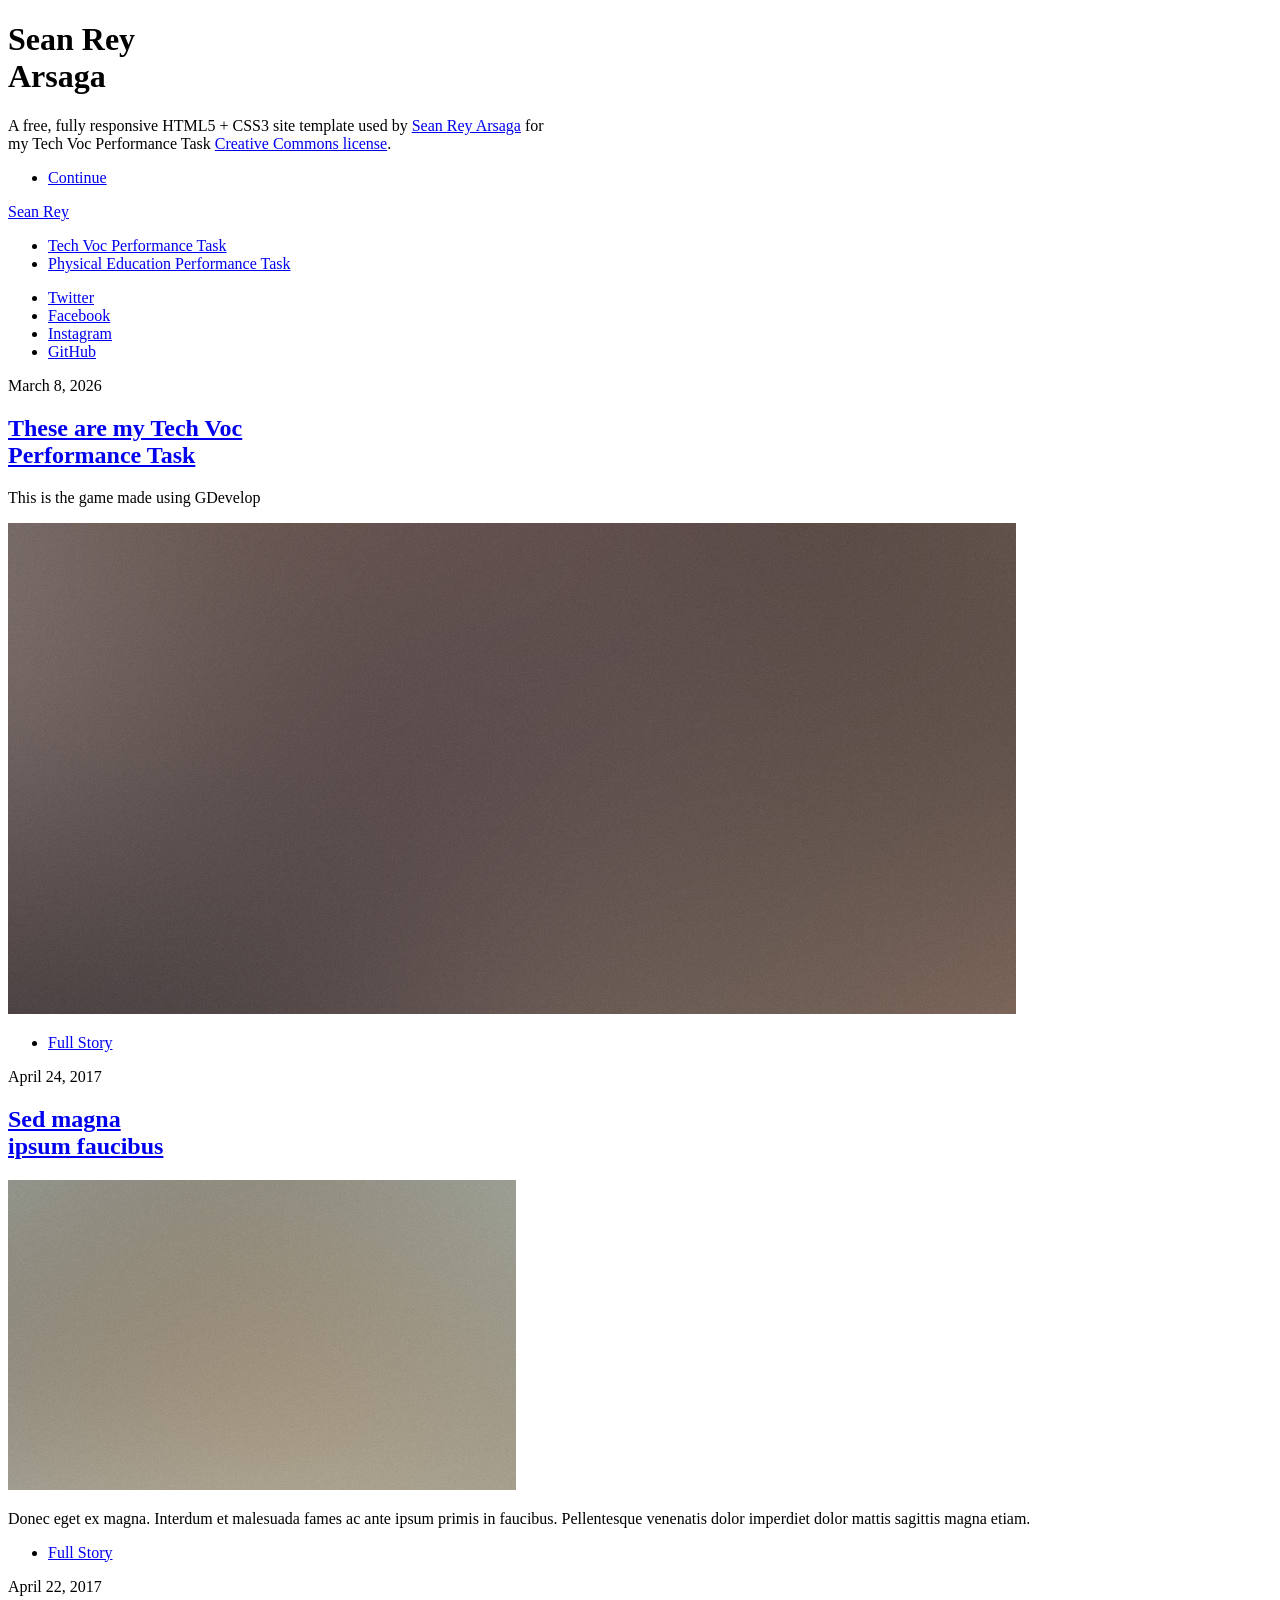
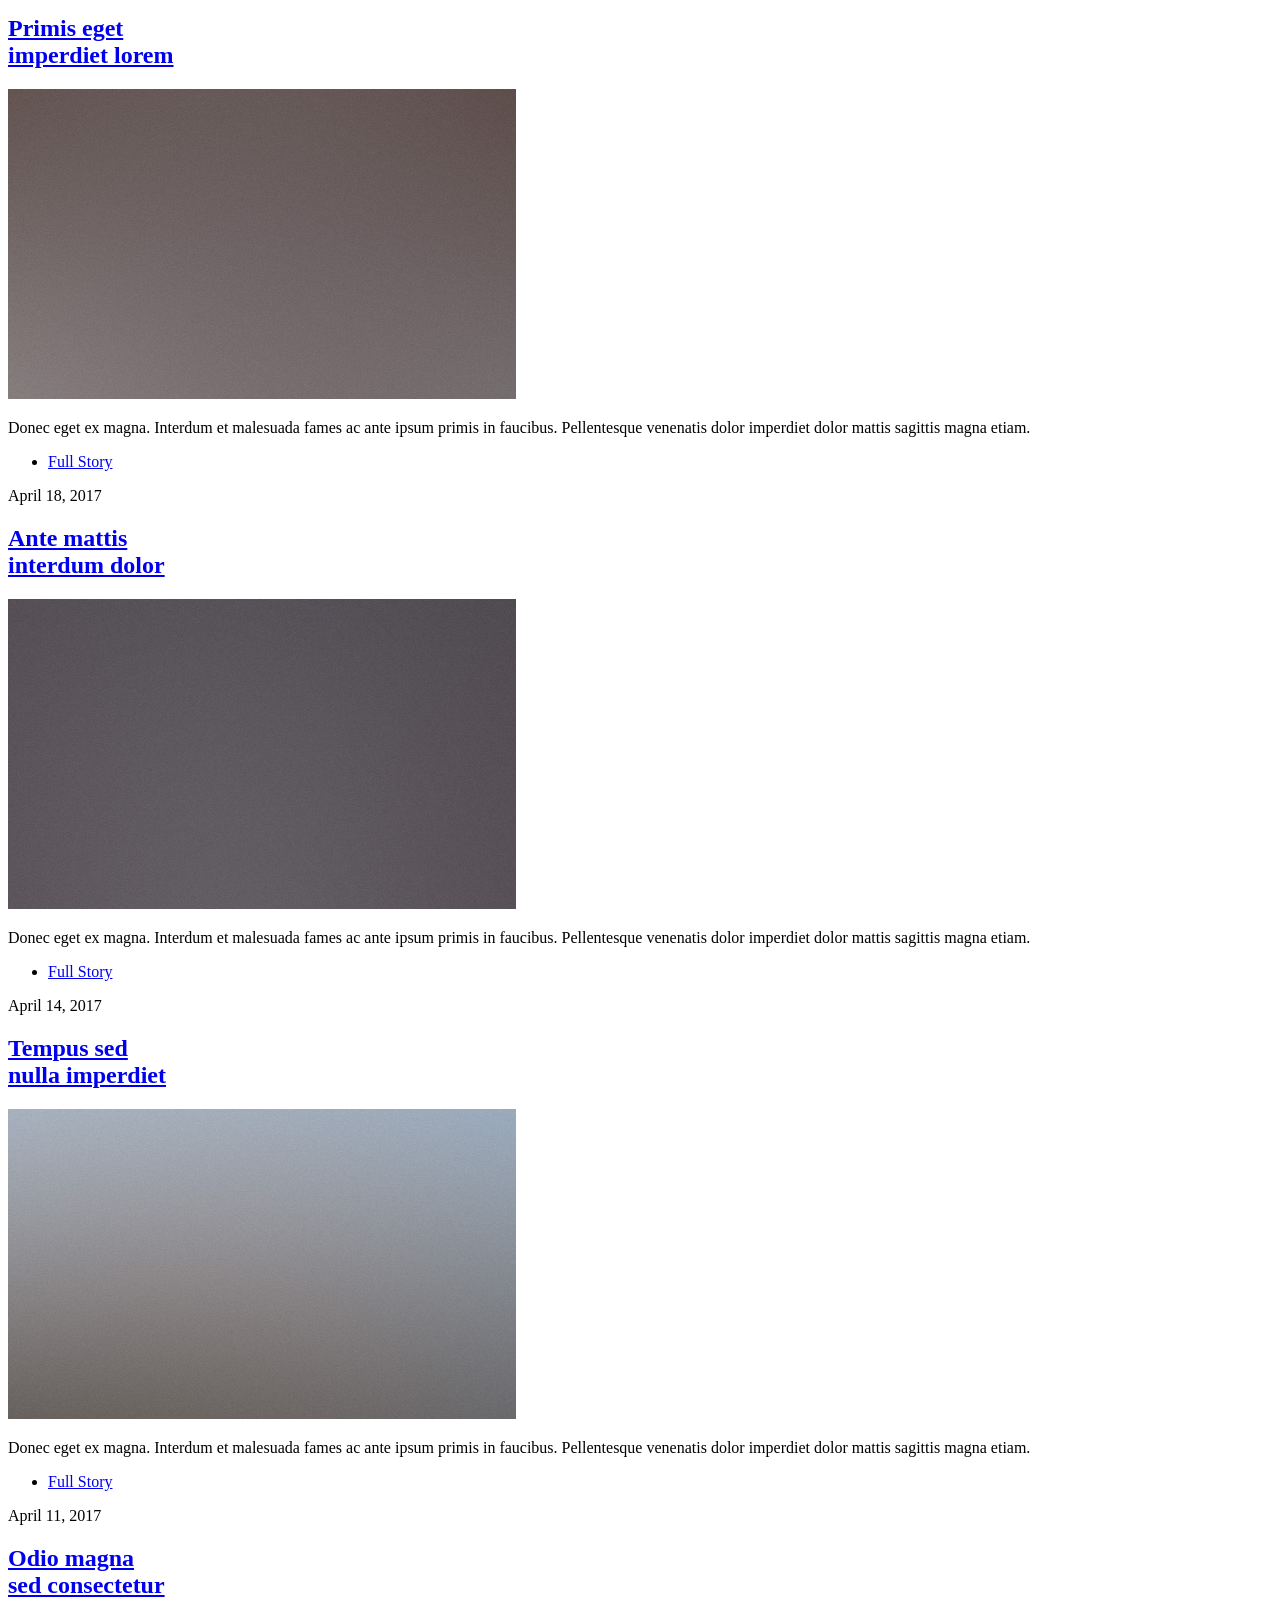
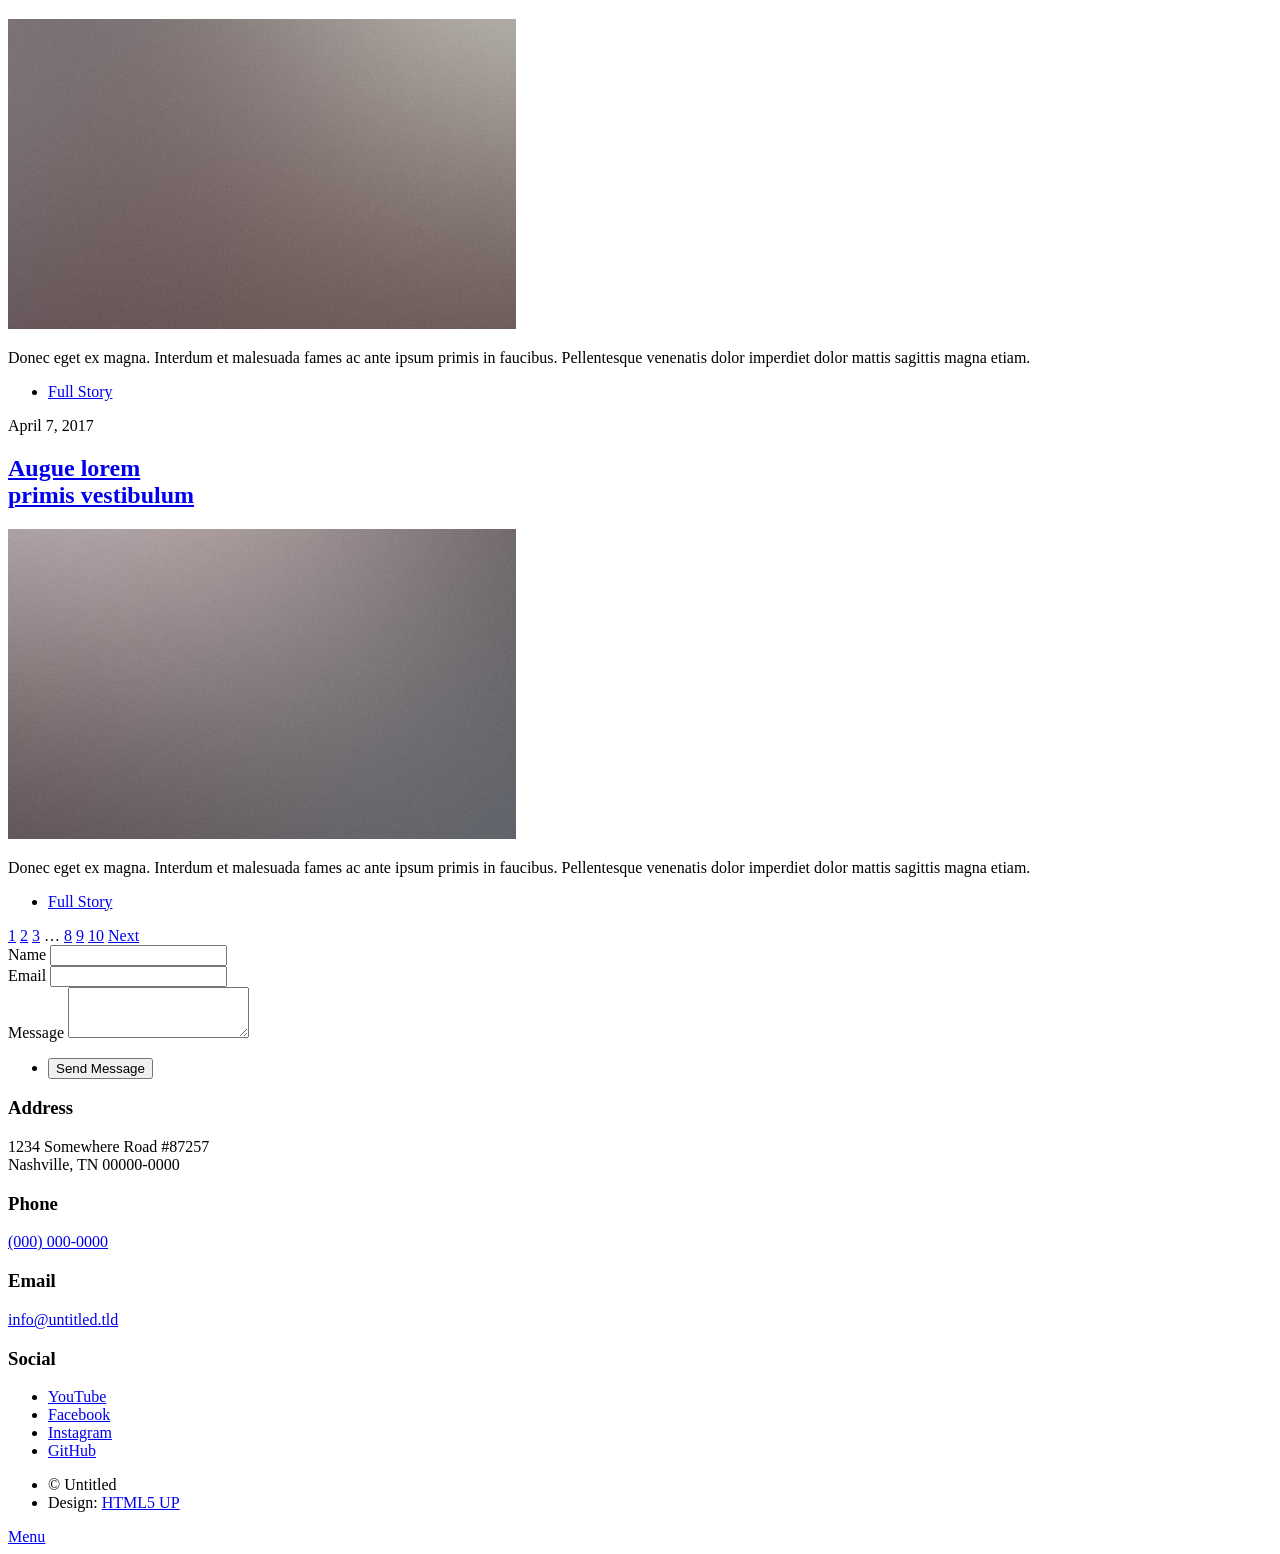
==== commit a998a5b4: "Modify index.html content and structure Updated the content of the index.html file, including change" ====
--- a/myprofile/index.html
+++ b/myprofile/index.html
@@ -41,7 +41,7 @@
 						</ul>
 						<ul class="icons">
 							<li><a href="#" class="icon brands fa-twitter"><span class="label">Twitter</span></a></li>
-							<li><a href="#" class="icon brands fa-facebook-f"><span class="label">Facebook</span></a></li>
+							<li><a href="https://www.facebook.com/sean.arsaga.2025" class="icon brands fa-facebook-f"><span class="label">Facebook</span></a></li>
 							<li><a href="#" class="icon brands fa-instagram"><span class="label">Instagram</span></a></li>
 							<li><a href="https://github.com/SeanArsaga" class="icon brands fa-github"><span class="label">GitHub</span></a></li>
 						</ul>
@@ -53,12 +53,10 @@
 						<!-- Featured Post -->
 							<article class="post featured">
 								<header class="major">
-									<span class="date">April 25, 2017</span>
-									<h2><a href="#">And this is a<br />
-									massive headline</a></h2>
-									<p>Aenean ornare velit lacus varius enim ullamcorper proin aliquam<br />
-									facilisis ante sed etiam magna interdum congue. Lorem ipsum dolor<br />
-									amet nullam sed etiam veroeros.</p>
+									<span class="date">March 8, 2026</span>
+									<h2><a href="#">These are my Tech Voc<br />
+									Performance Task</a></h2>
+									<p>This is the game made using GDevelop</p>
 								</header>
 								<a href="#" class="image main"><img src="images/pic01.jpg" alt="" /></a>
 								<ul class="actions special">
@@ -228,3 +226,4 @@
 
 </html>
 
+
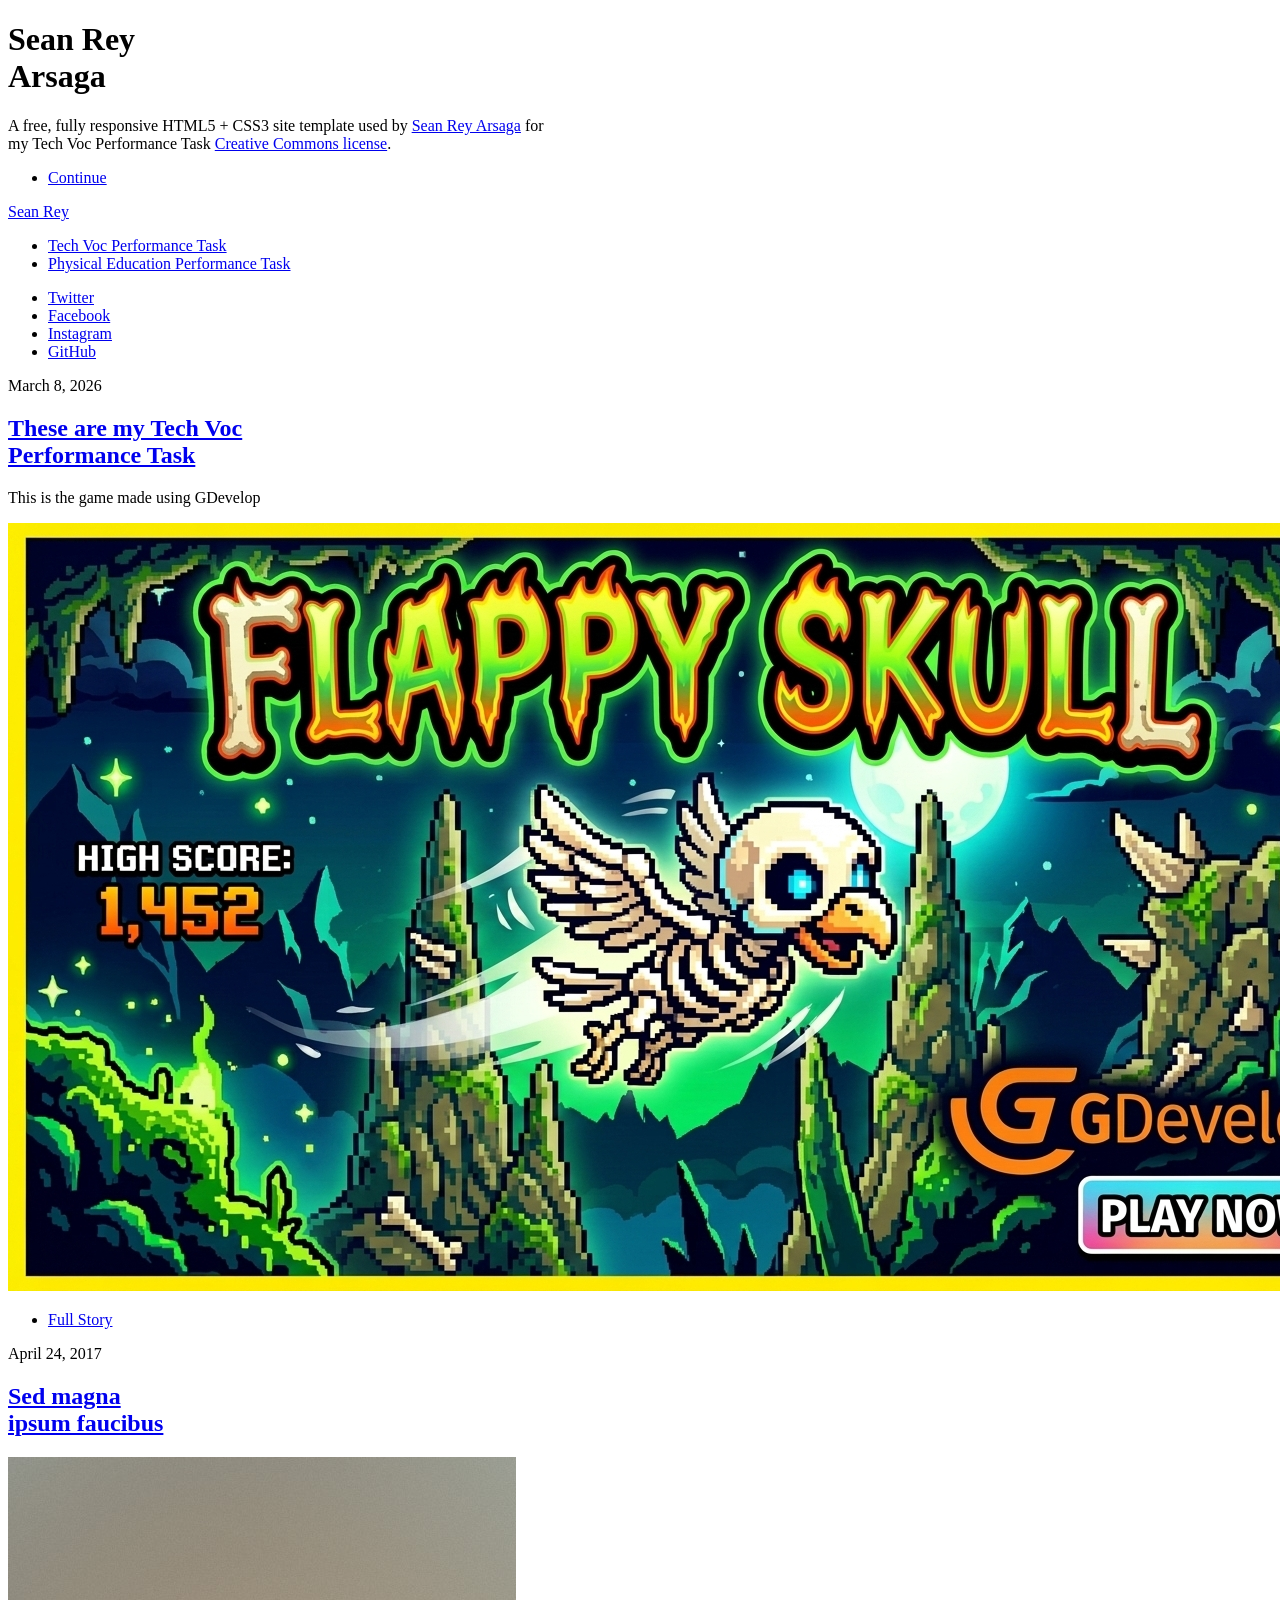
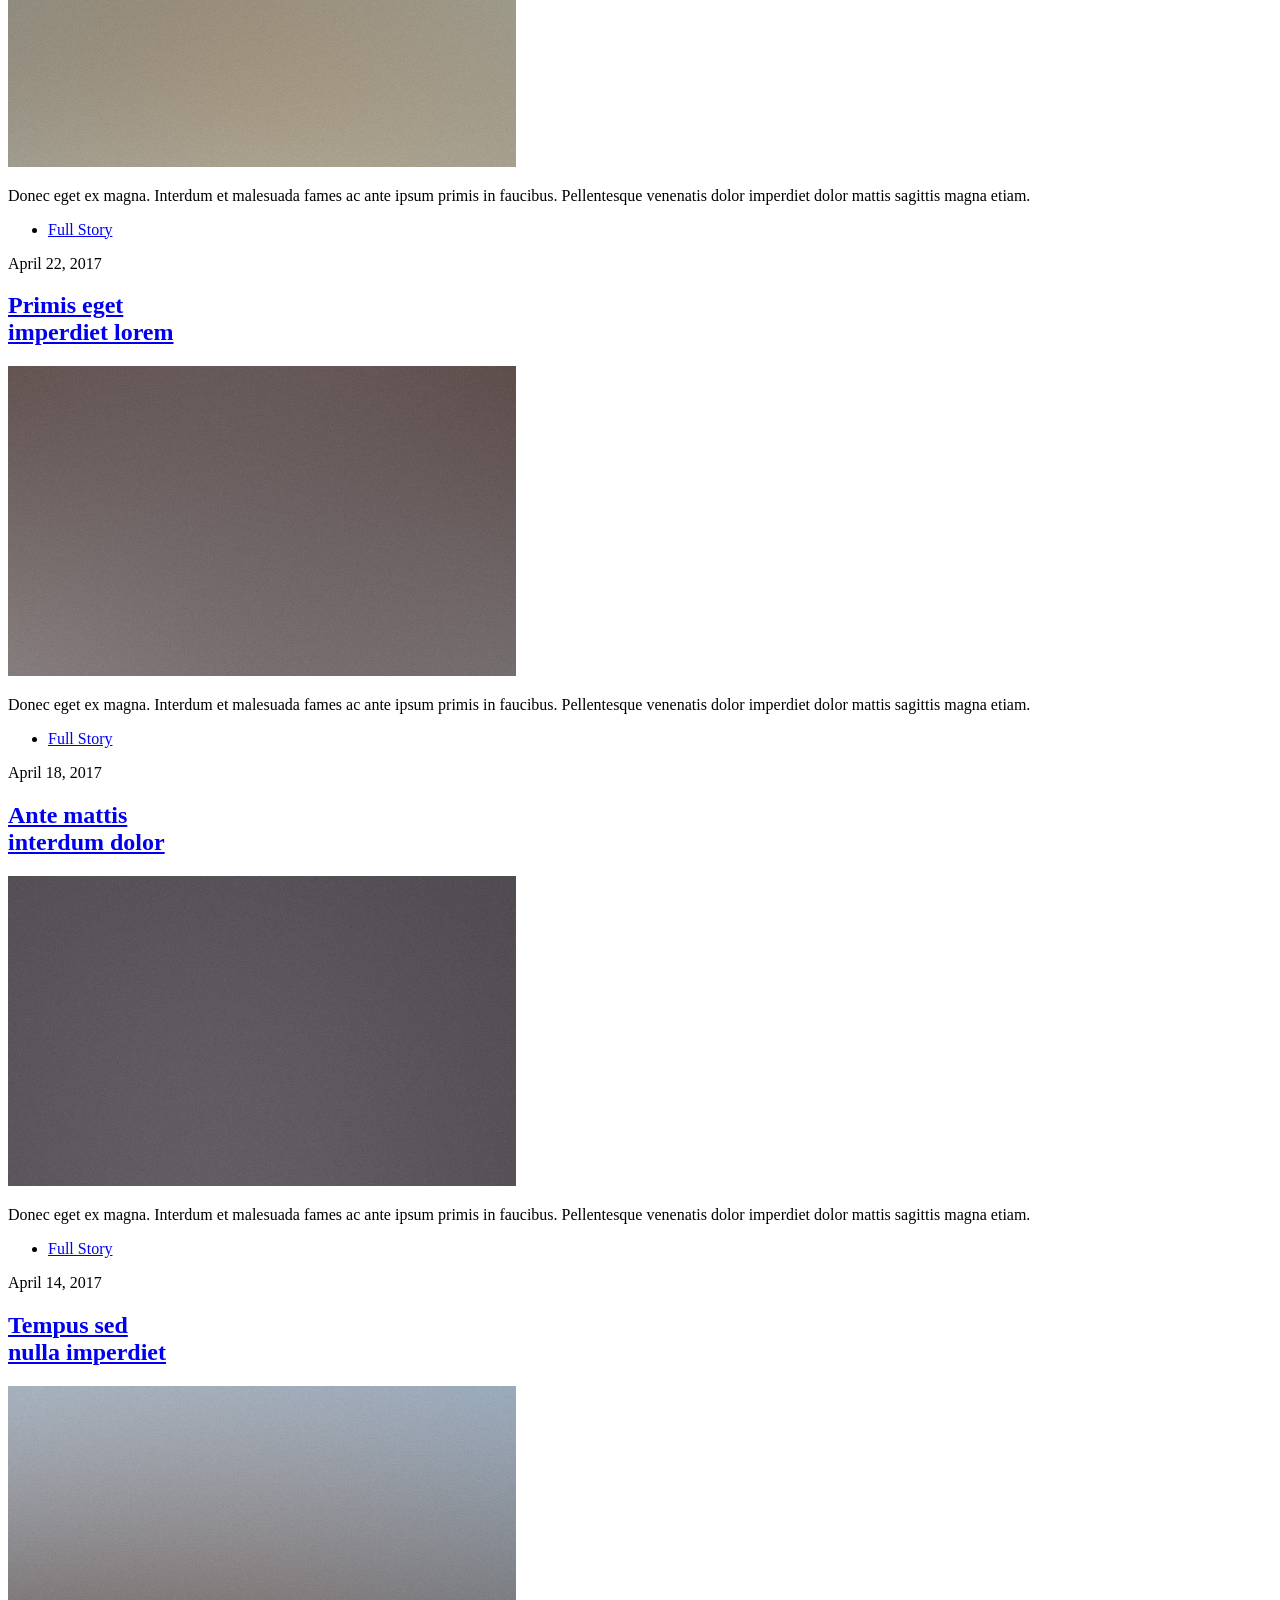
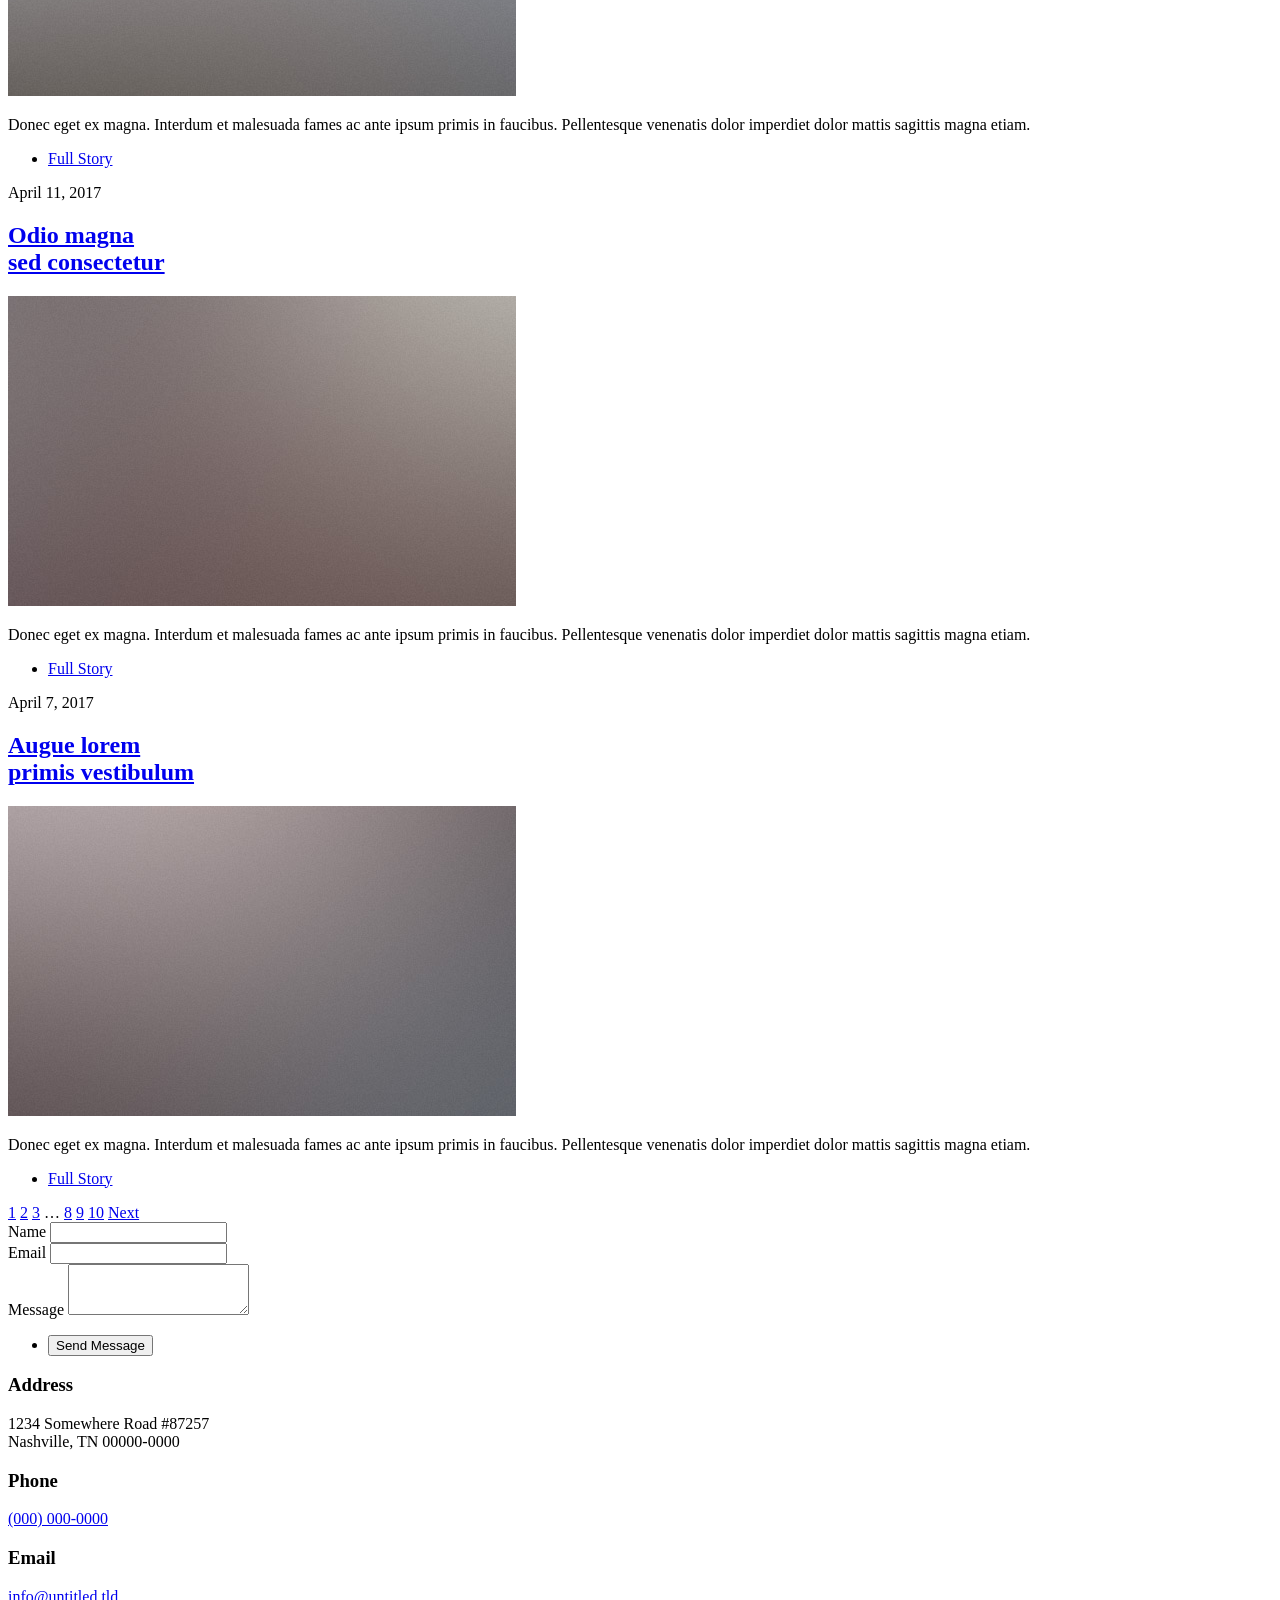
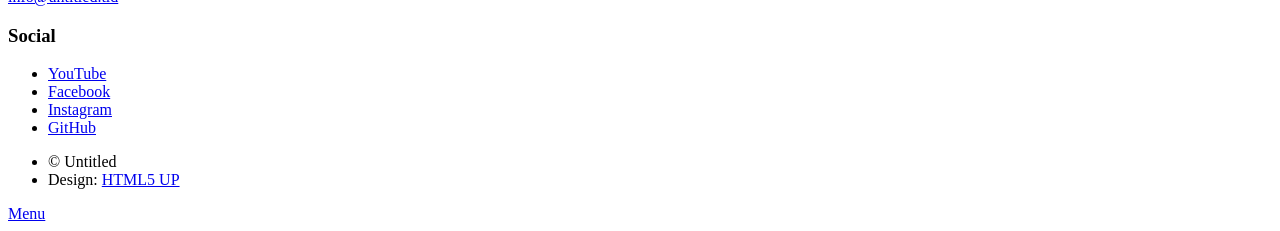
==== commit 97e3a90e: "Update featured post image and content Updated the featured post image and modified some content." ====
--- a/myprofile/index.html
+++ b/myprofile/index.html
@@ -58,7 +58,7 @@
 									Performance Task</a></h2>
 									<p>This is the game made using GDevelop</p>
 								</header>
-								<a href="#" class="image main"><img src="images/pic01.jpg" alt="" /></a>
+								<a href="#" class="image main"><img src="images/TAP TAP AND AWAY.png" alt="" /></a>
 								<ul class="actions special">
 									<li><a href="#" class="button large">Full Story</a></li>
 								</ul>
@@ -227,3 +227,4 @@
 </html>
 
 
+
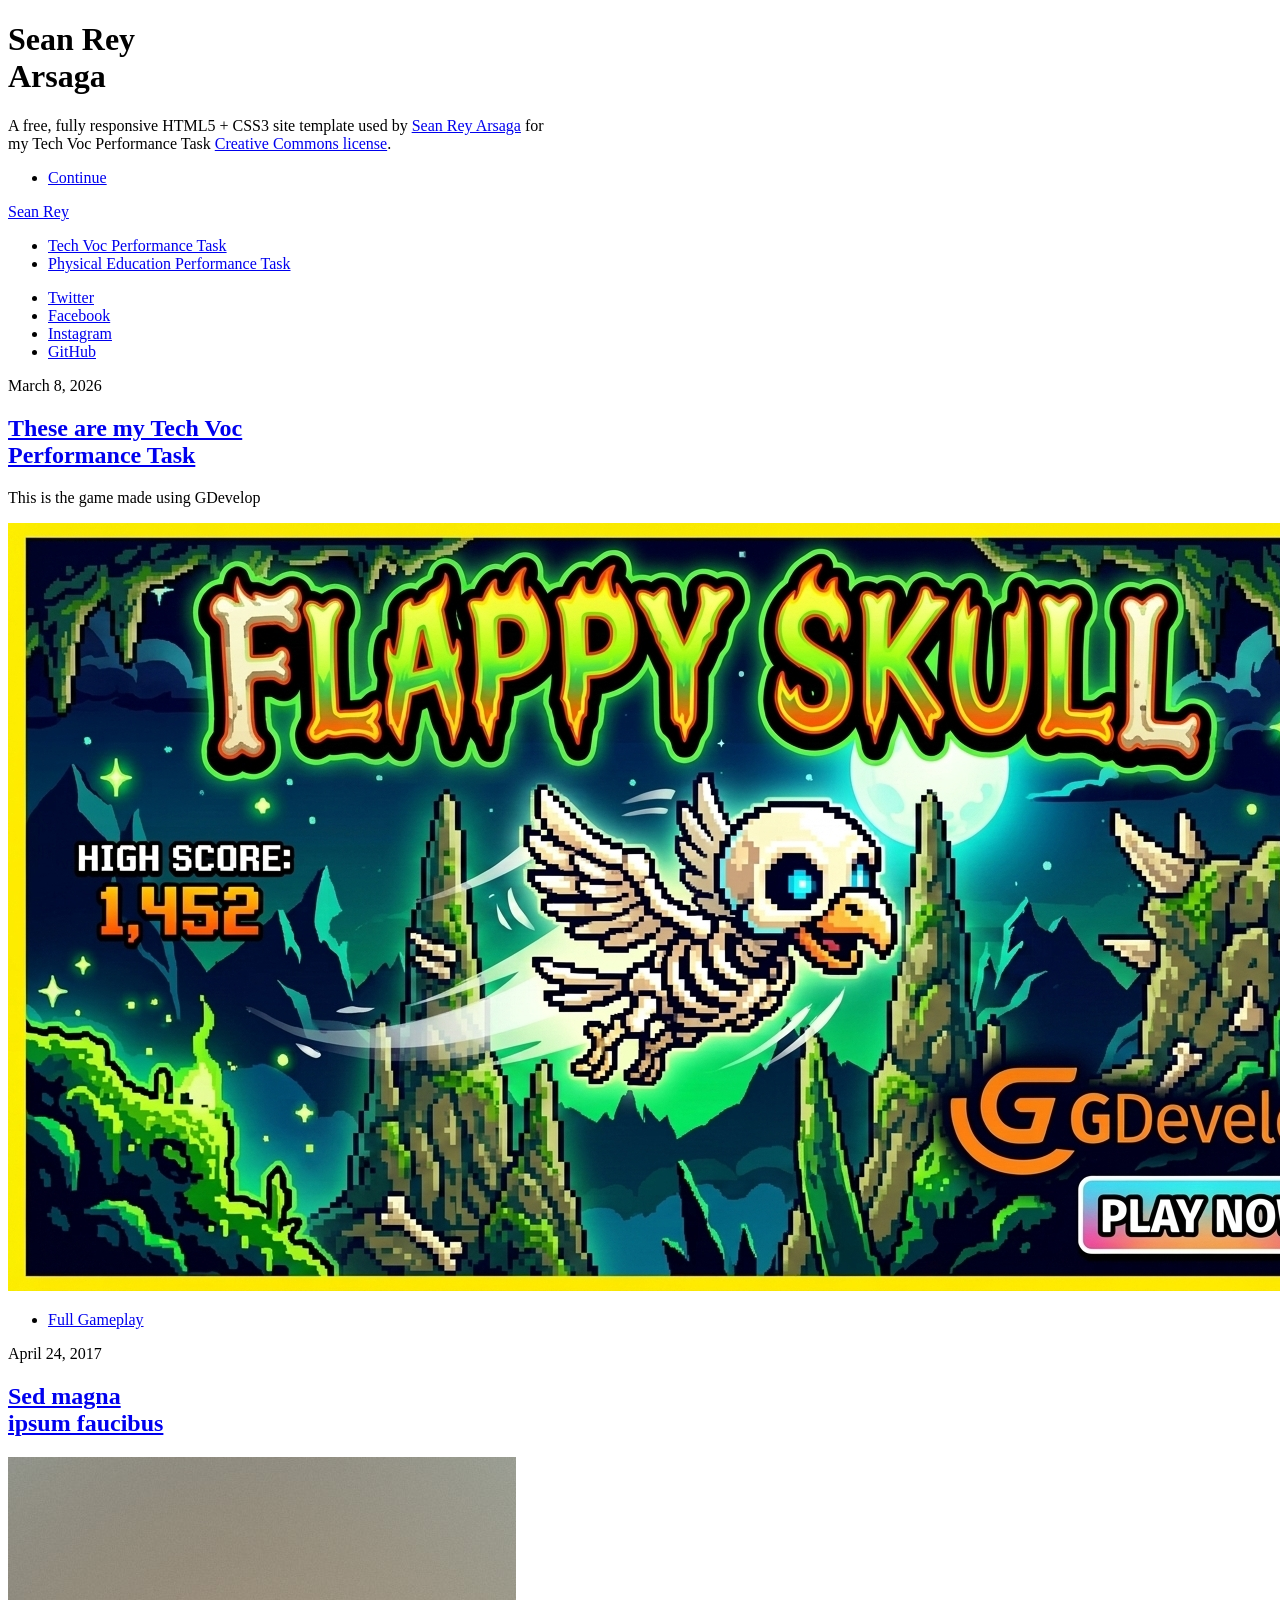
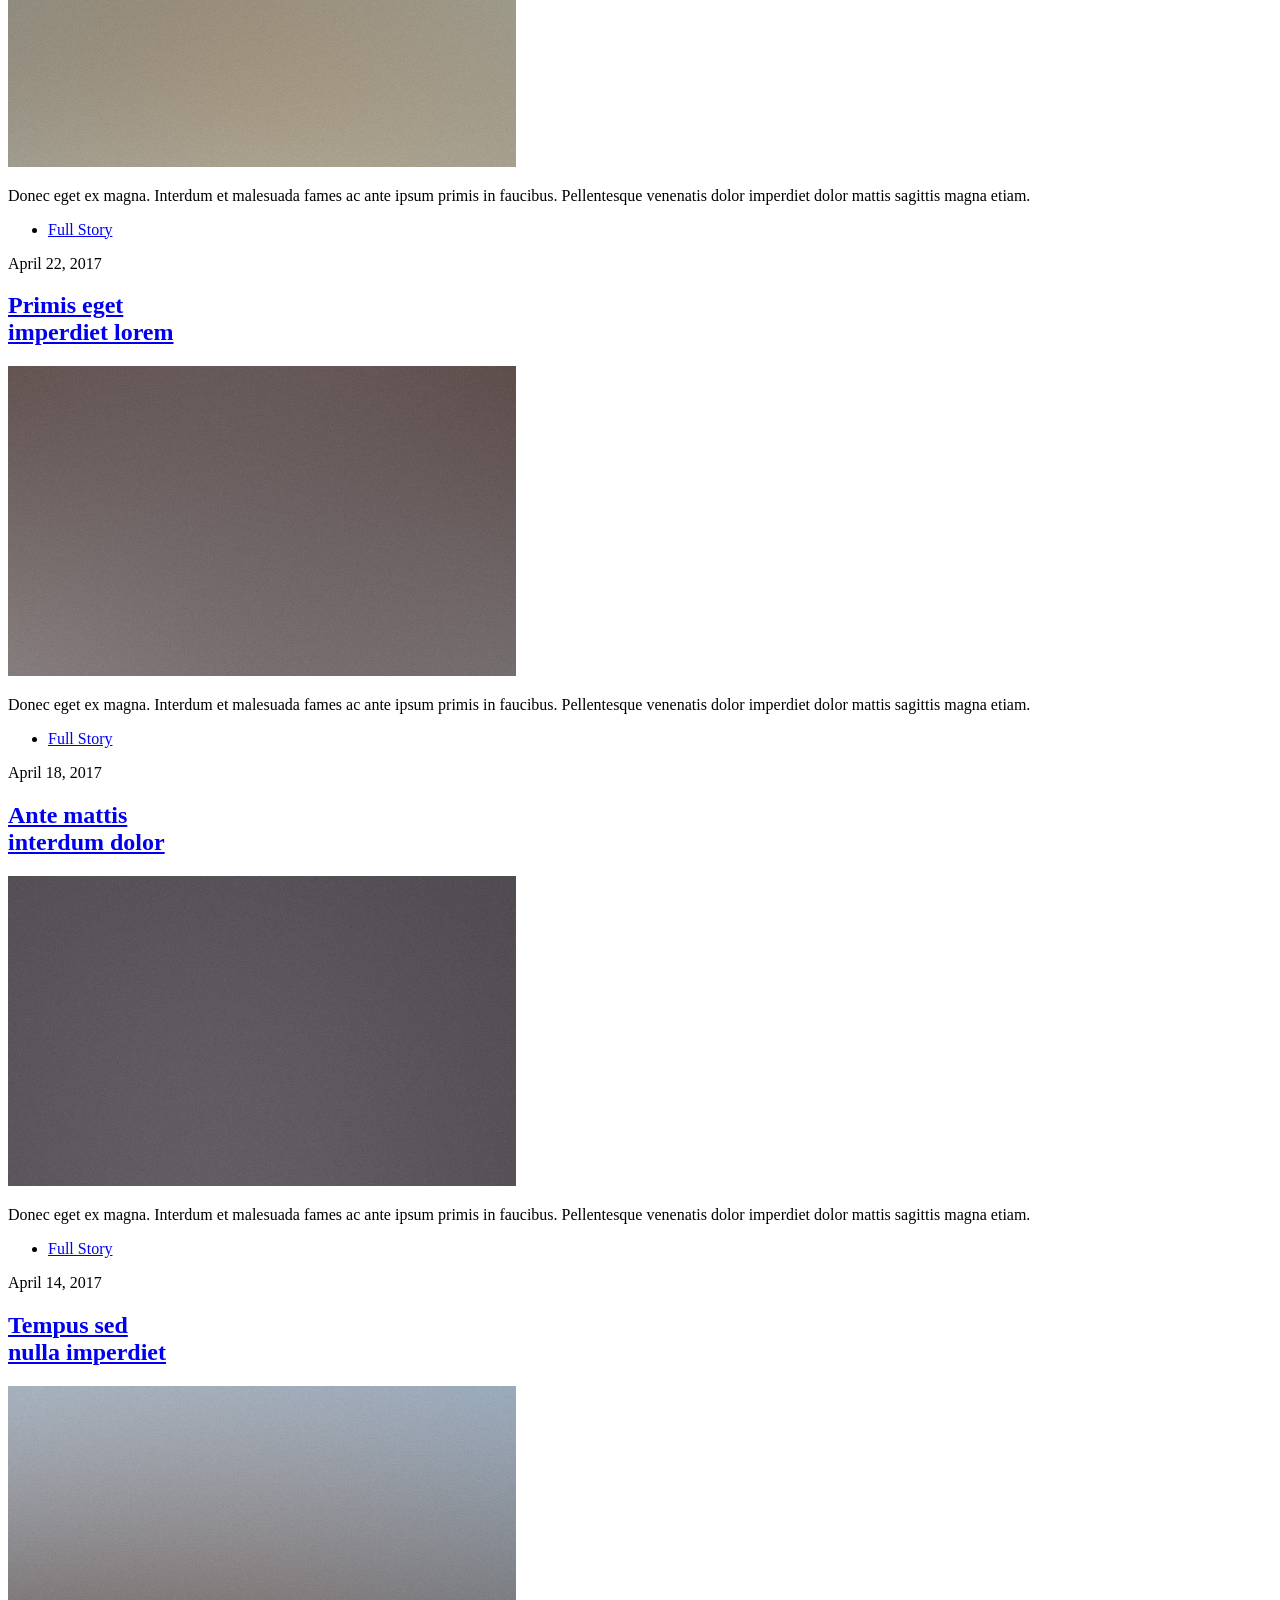
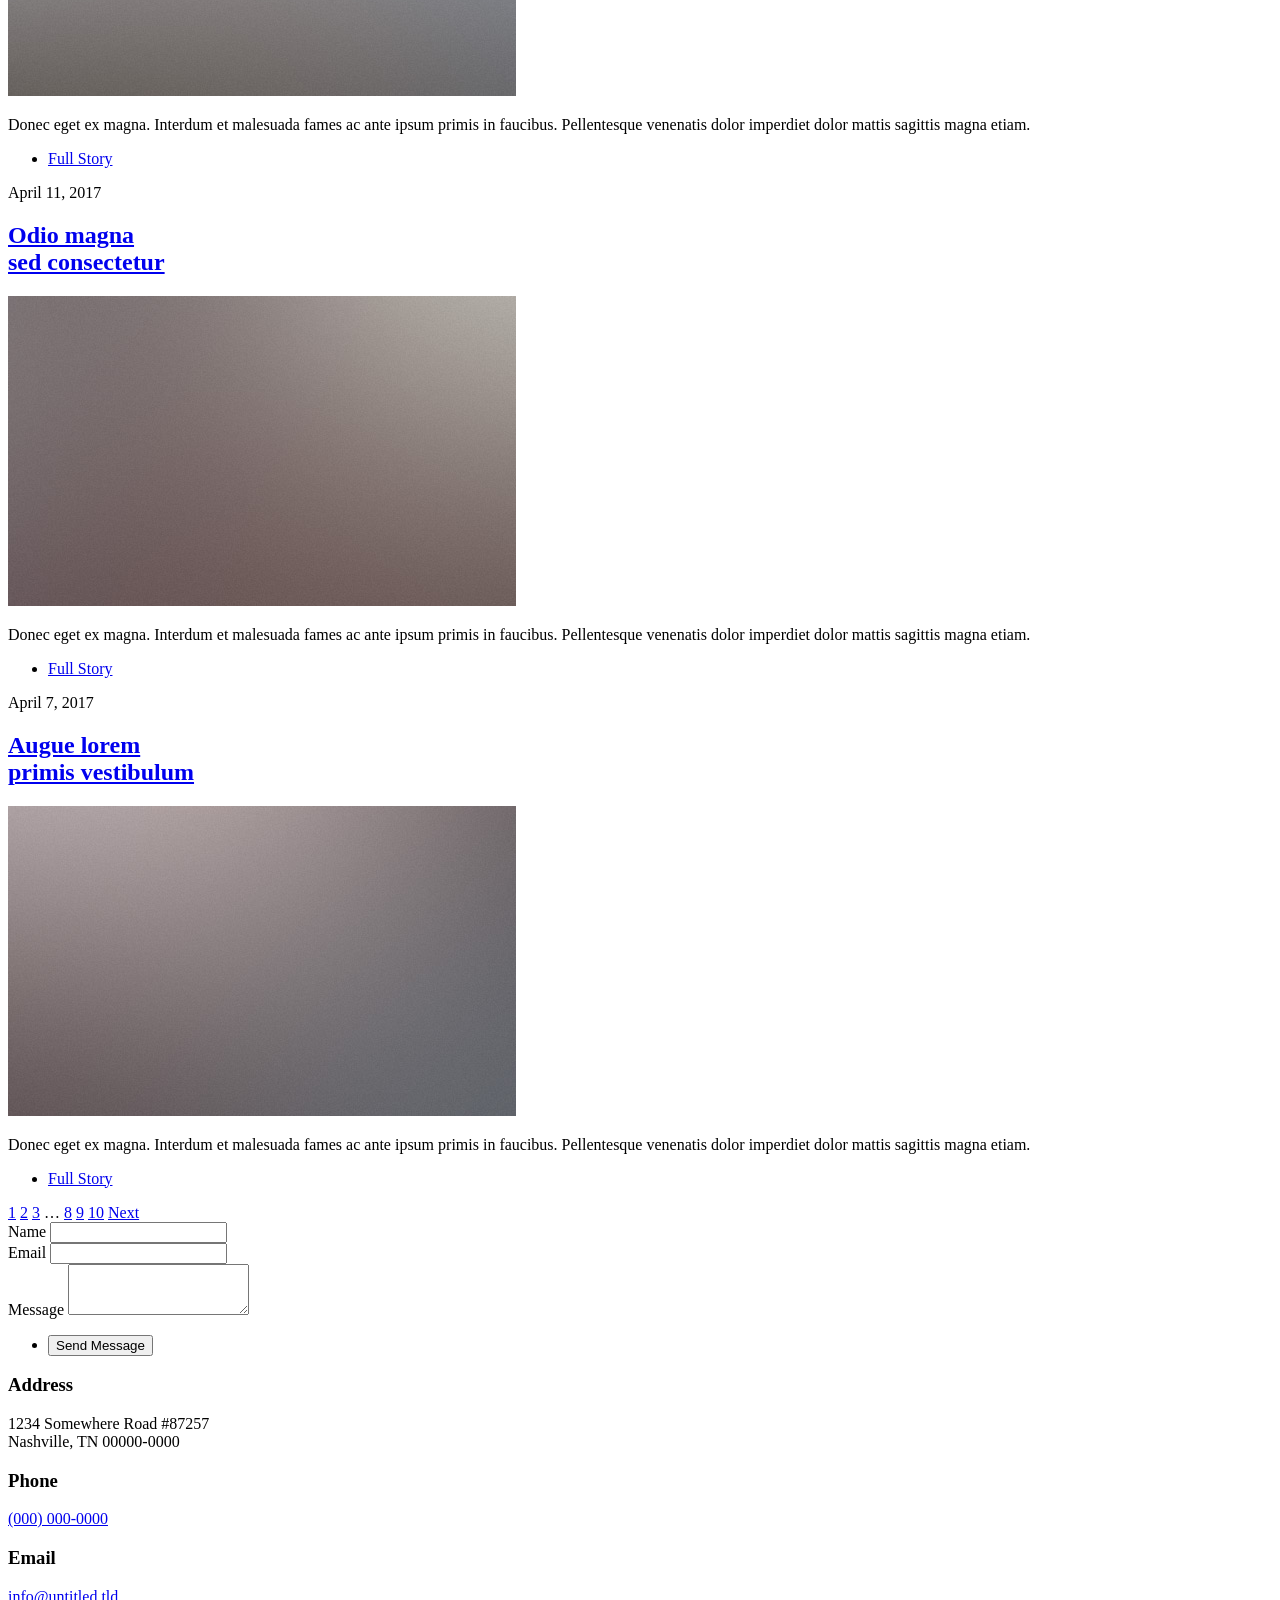
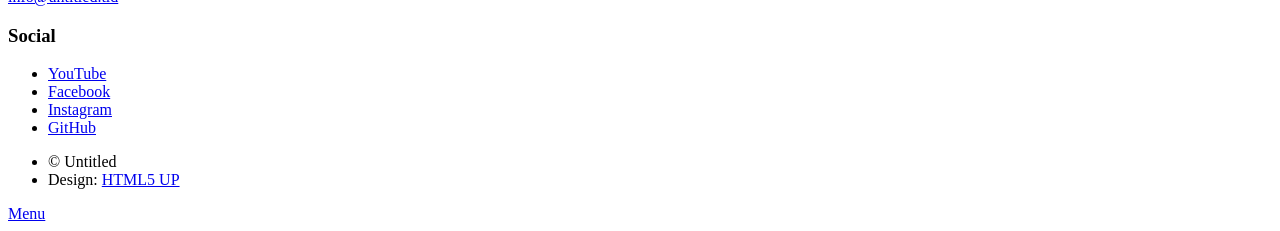
==== commit 4b703b80: "Change featured post link to gameplay Updated the featured post link to point to the gameplay." ====
--- a/myprofile/index.html
+++ b/myprofile/index.html
@@ -60,7 +60,7 @@
 								</header>
 								<a href="#" class="image main"><img src="images/TAP TAP AND AWAY.png" alt="" /></a>
 								<ul class="actions special">
-									<li><a href="#" class="button large">Full Story</a></li>
+									<li><a href="https://gd.games/games/3740531c-fadf-48f0-baba-141a9a75a46f" class="button large">Full Gameplay</a></li>
 								</ul>
 							</article>
 
@@ -228,3 +228,4 @@
 
 
 
+
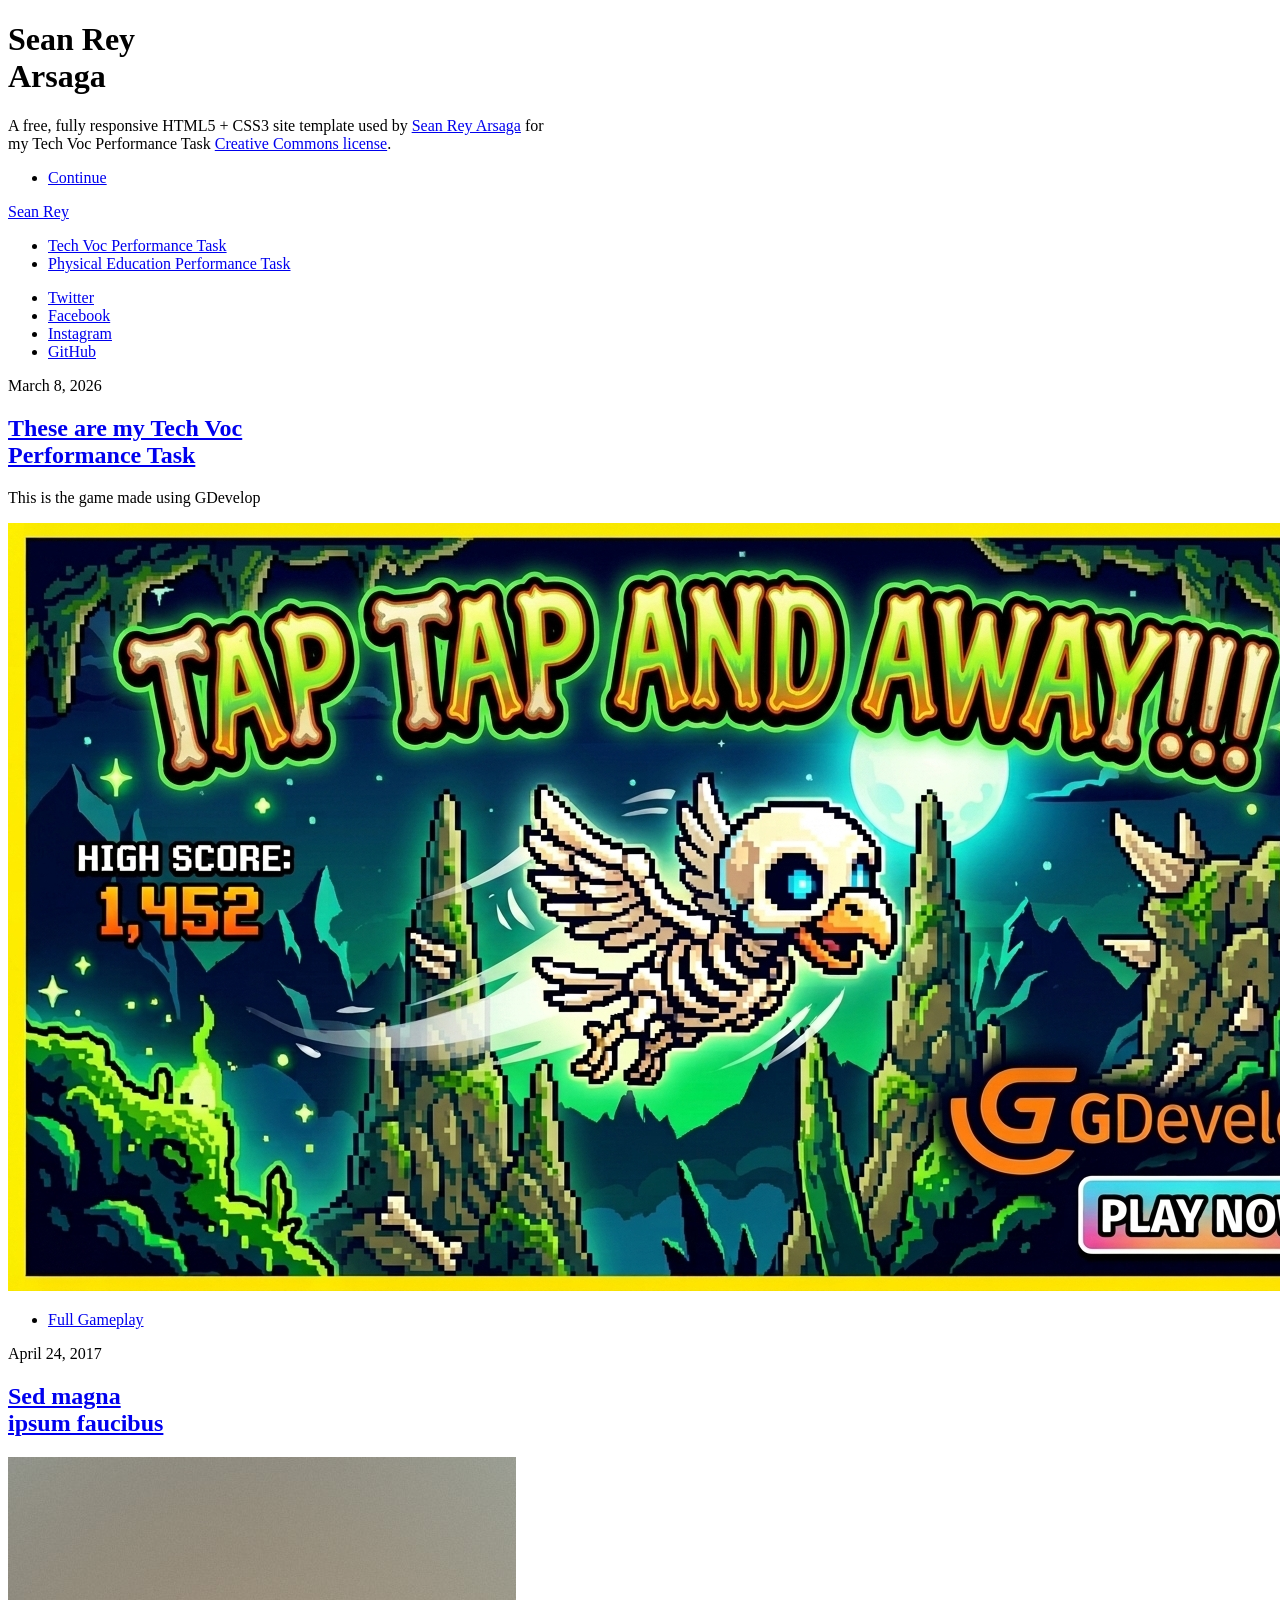
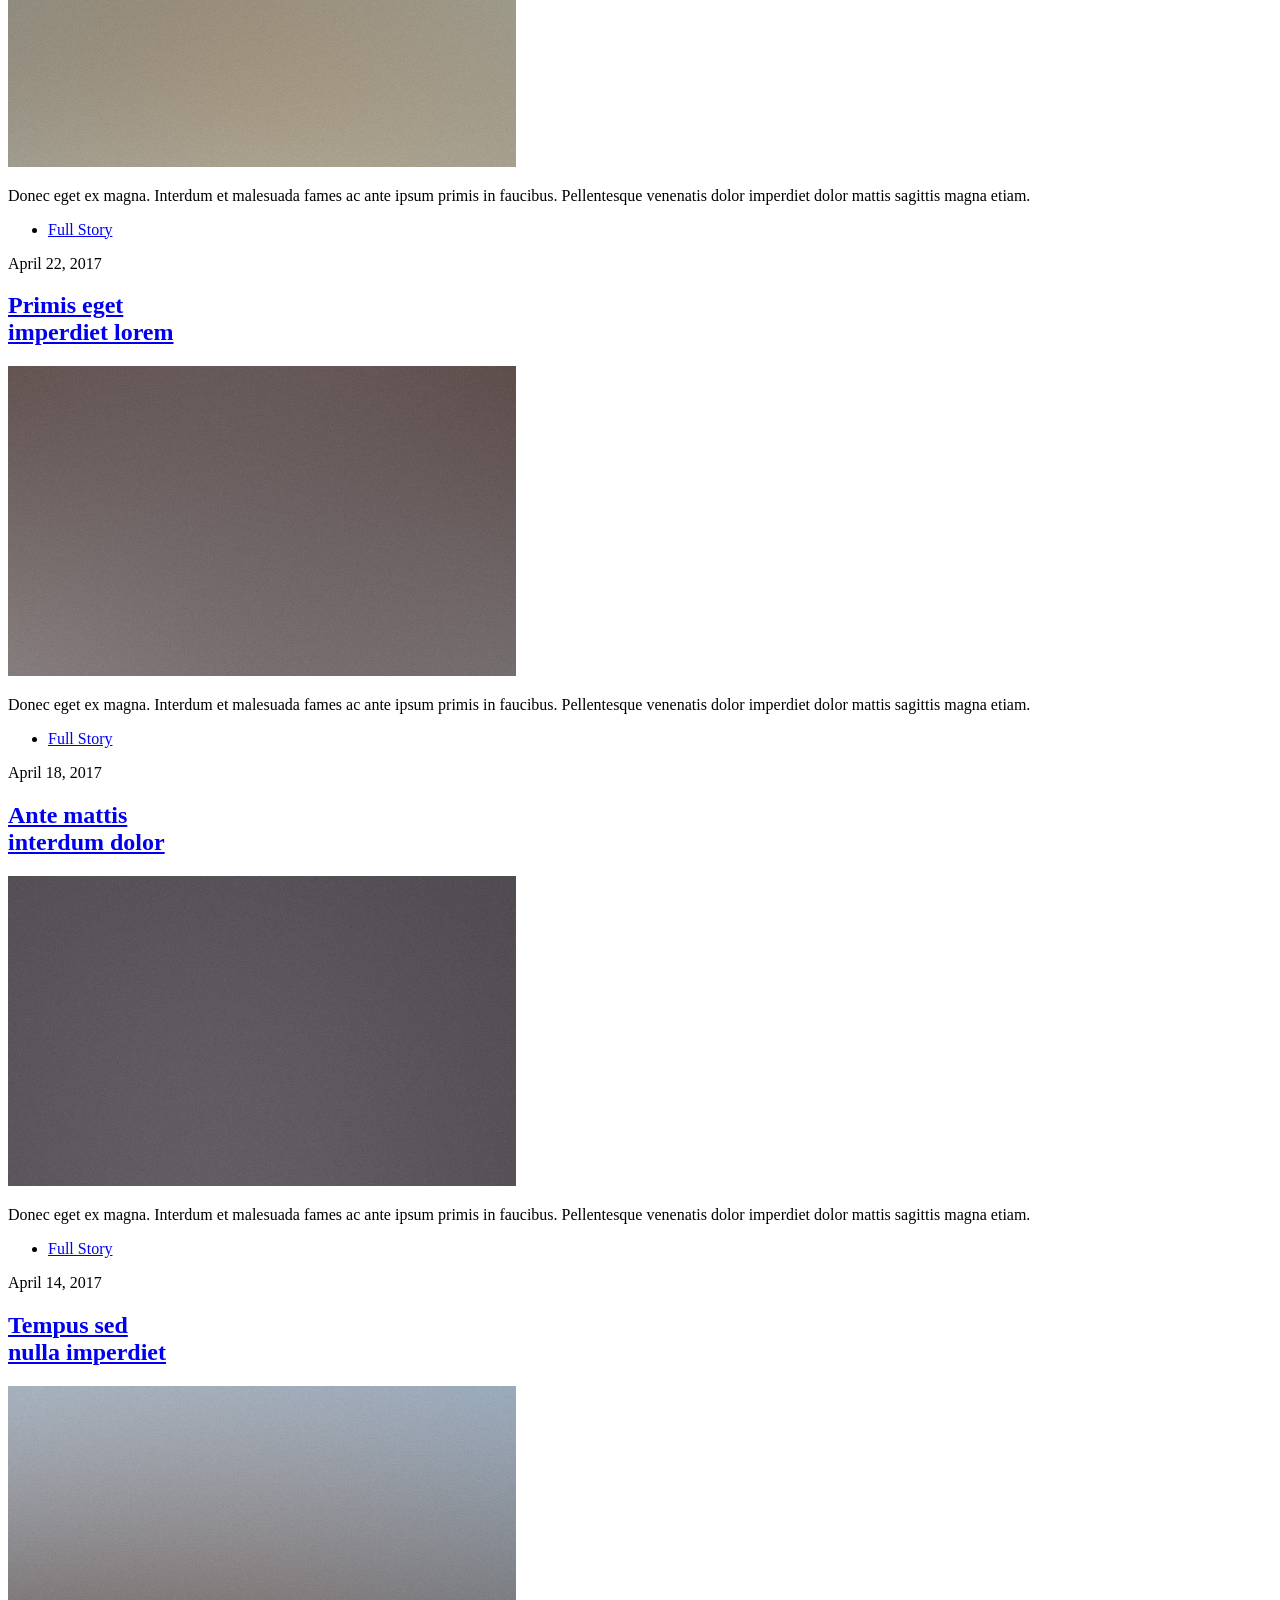
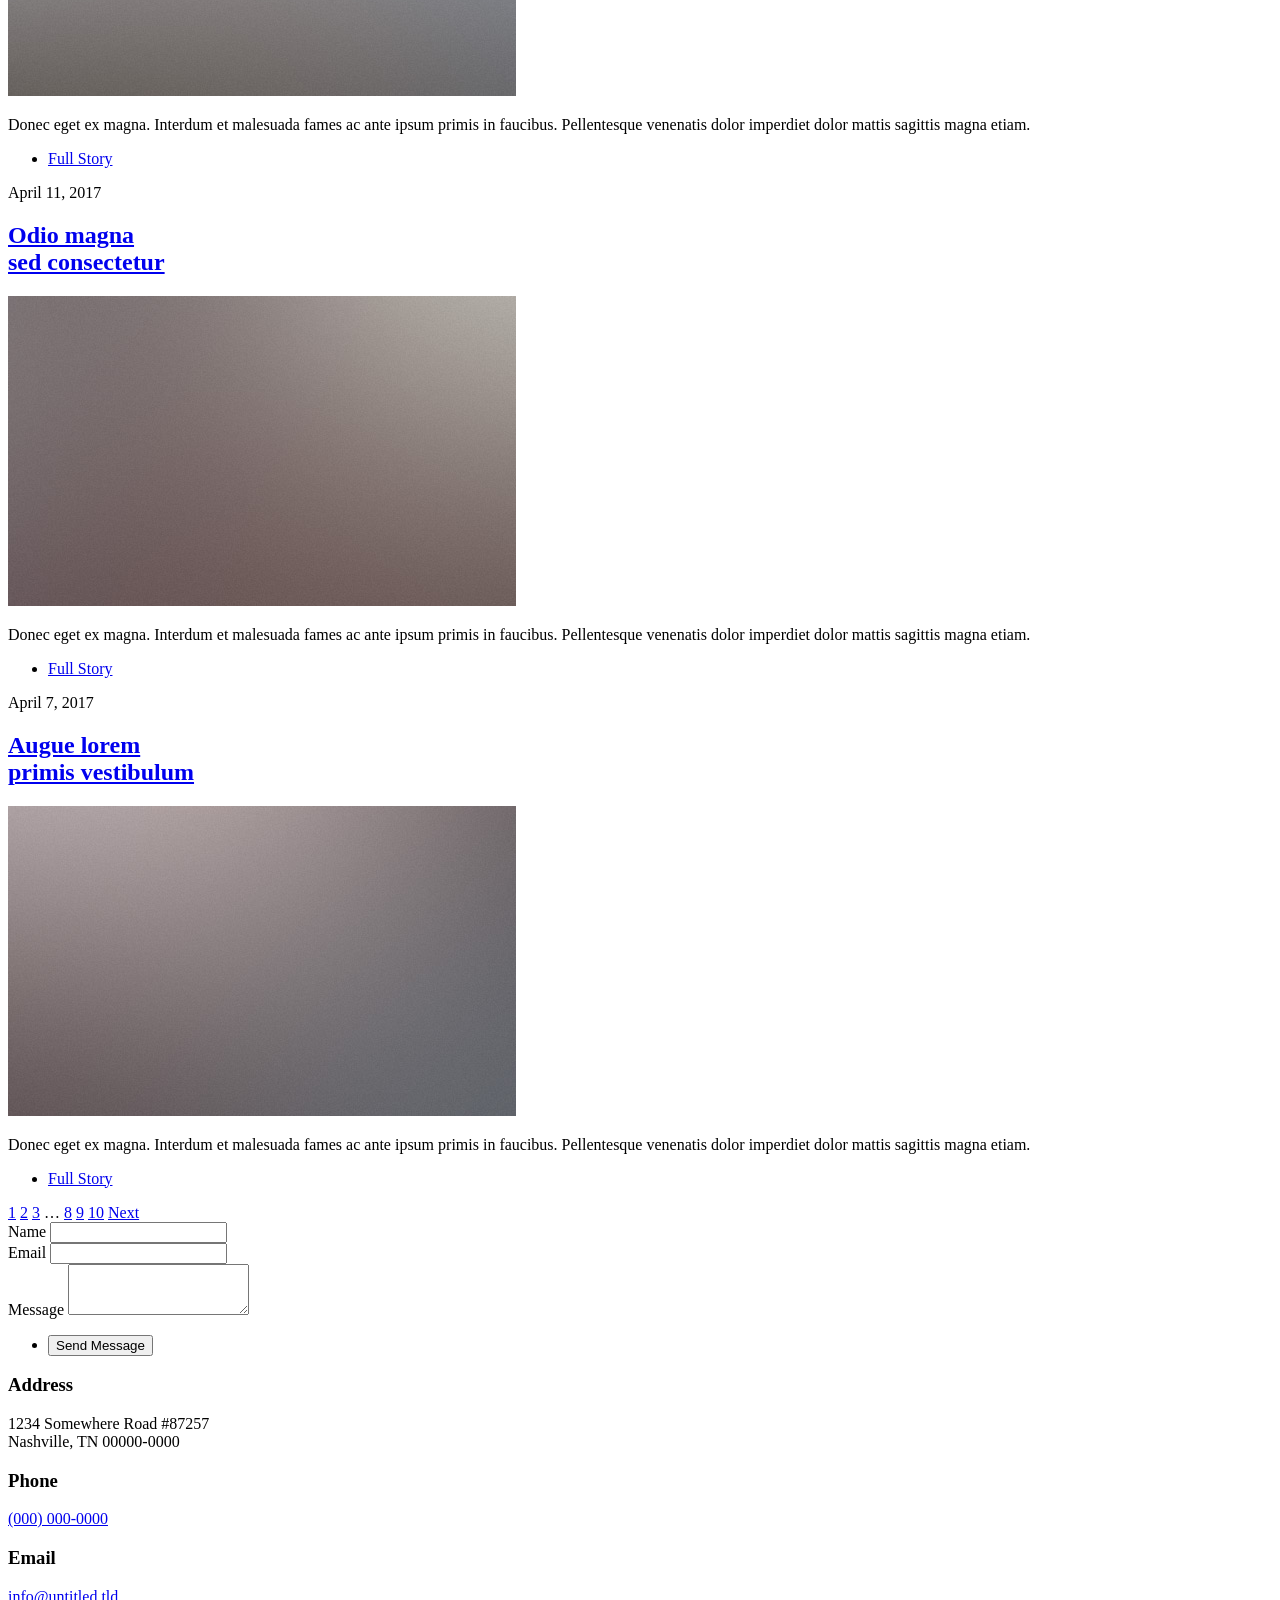
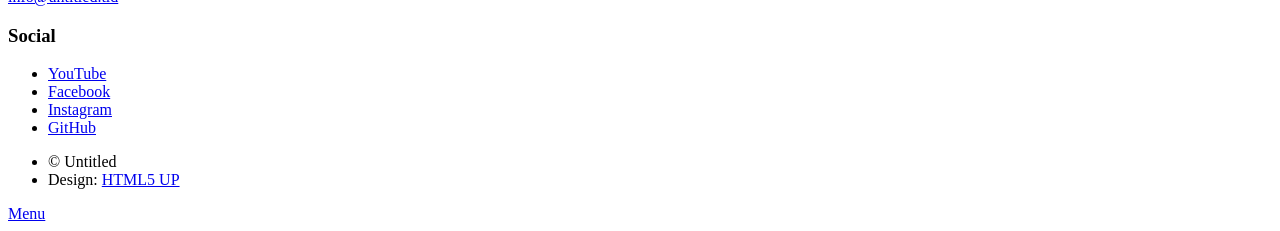
==== commit c0283ca2: "Update index.html with new content" ====
--- a/myprofile/index.html
+++ b/myprofile/index.html
@@ -58,7 +58,7 @@
 									Performance Task</a></h2>
 									<p>This is the game made using GDevelop</p>
 								</header>
-								<a href="#" class="image main"><img src="images/TAP TAP AND AWAY.png" alt="" /></a>
+								<a href="https://gd.games/games/3740531c-fadf-48f0-baba-141a9a75a46f" class="image main"><img src="images/TAP.png" alt="" /></a>
 								<ul class="actions special">
 									<li><a href="https://gd.games/games/3740531c-fadf-48f0-baba-141a9a75a46f" class="button large">Full Gameplay</a></li>
 								</ul>
@@ -229,3 +229,5 @@
 
 
 
+
+
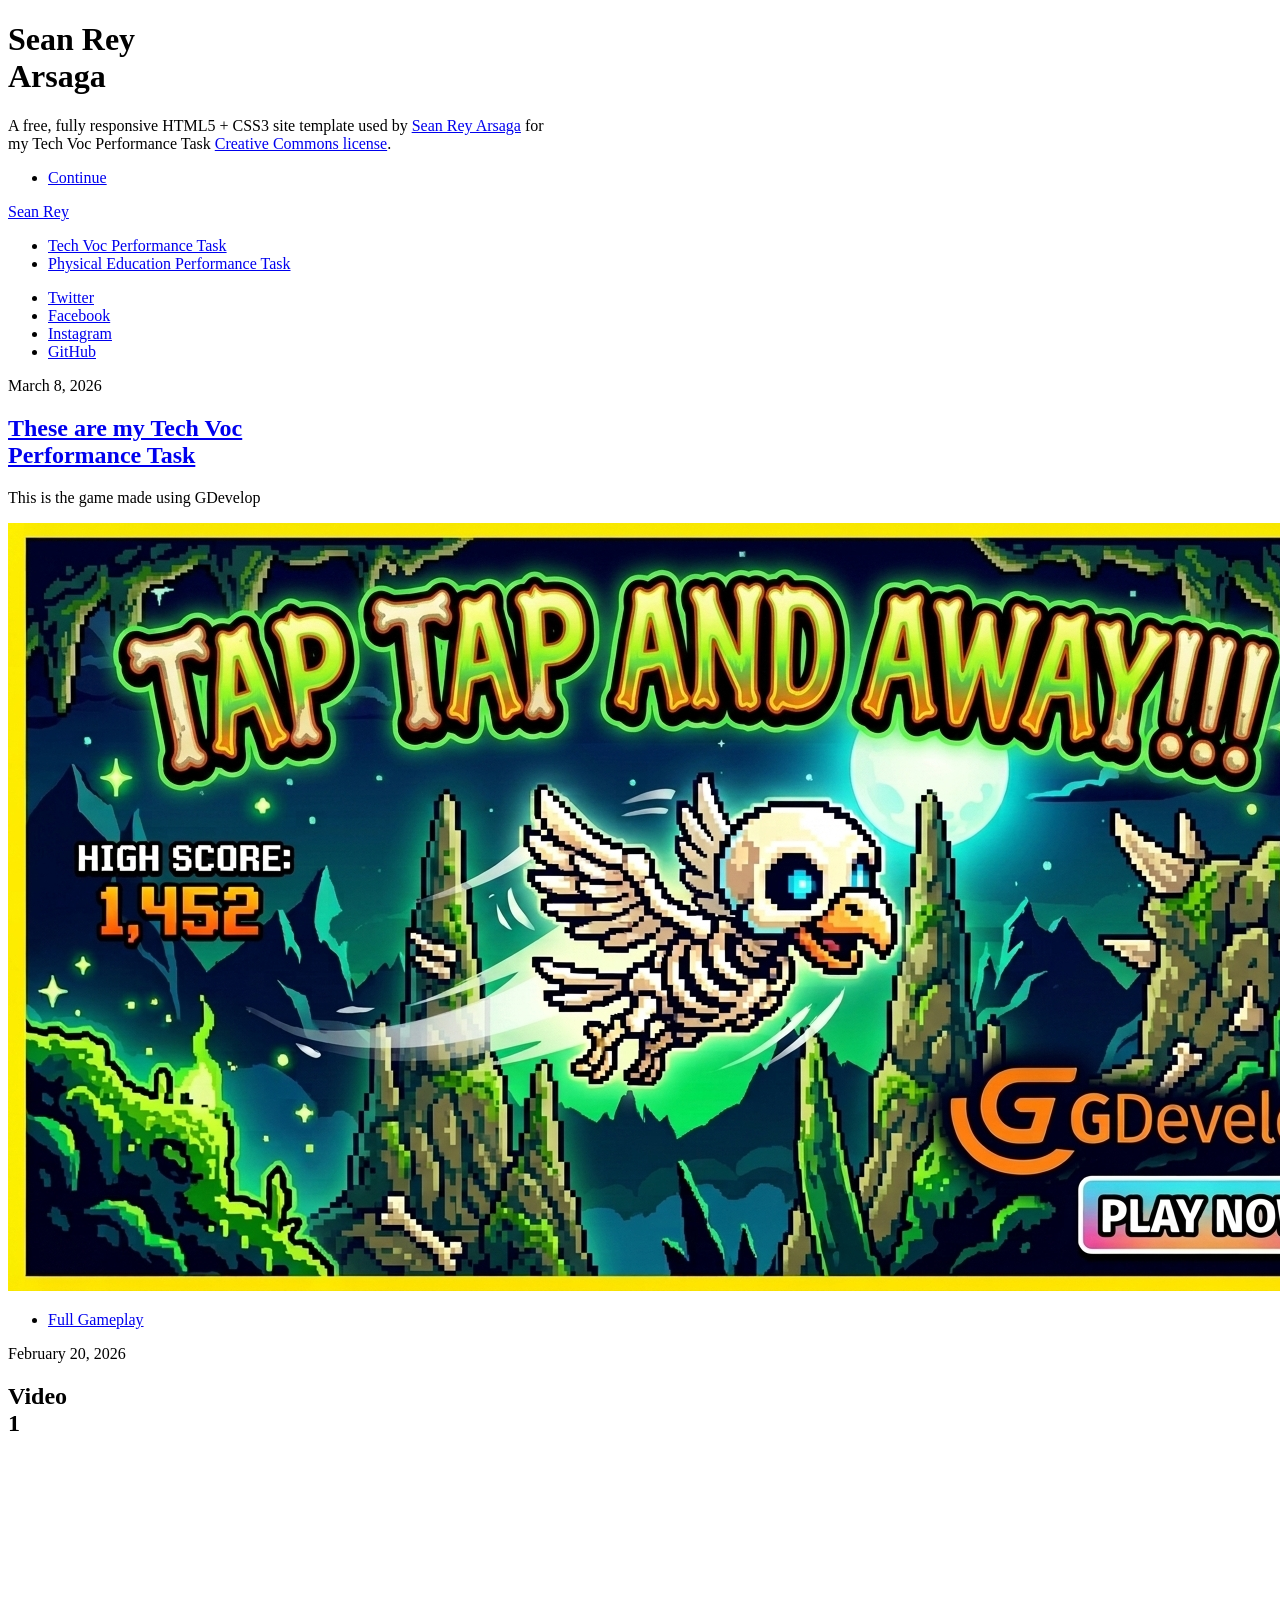
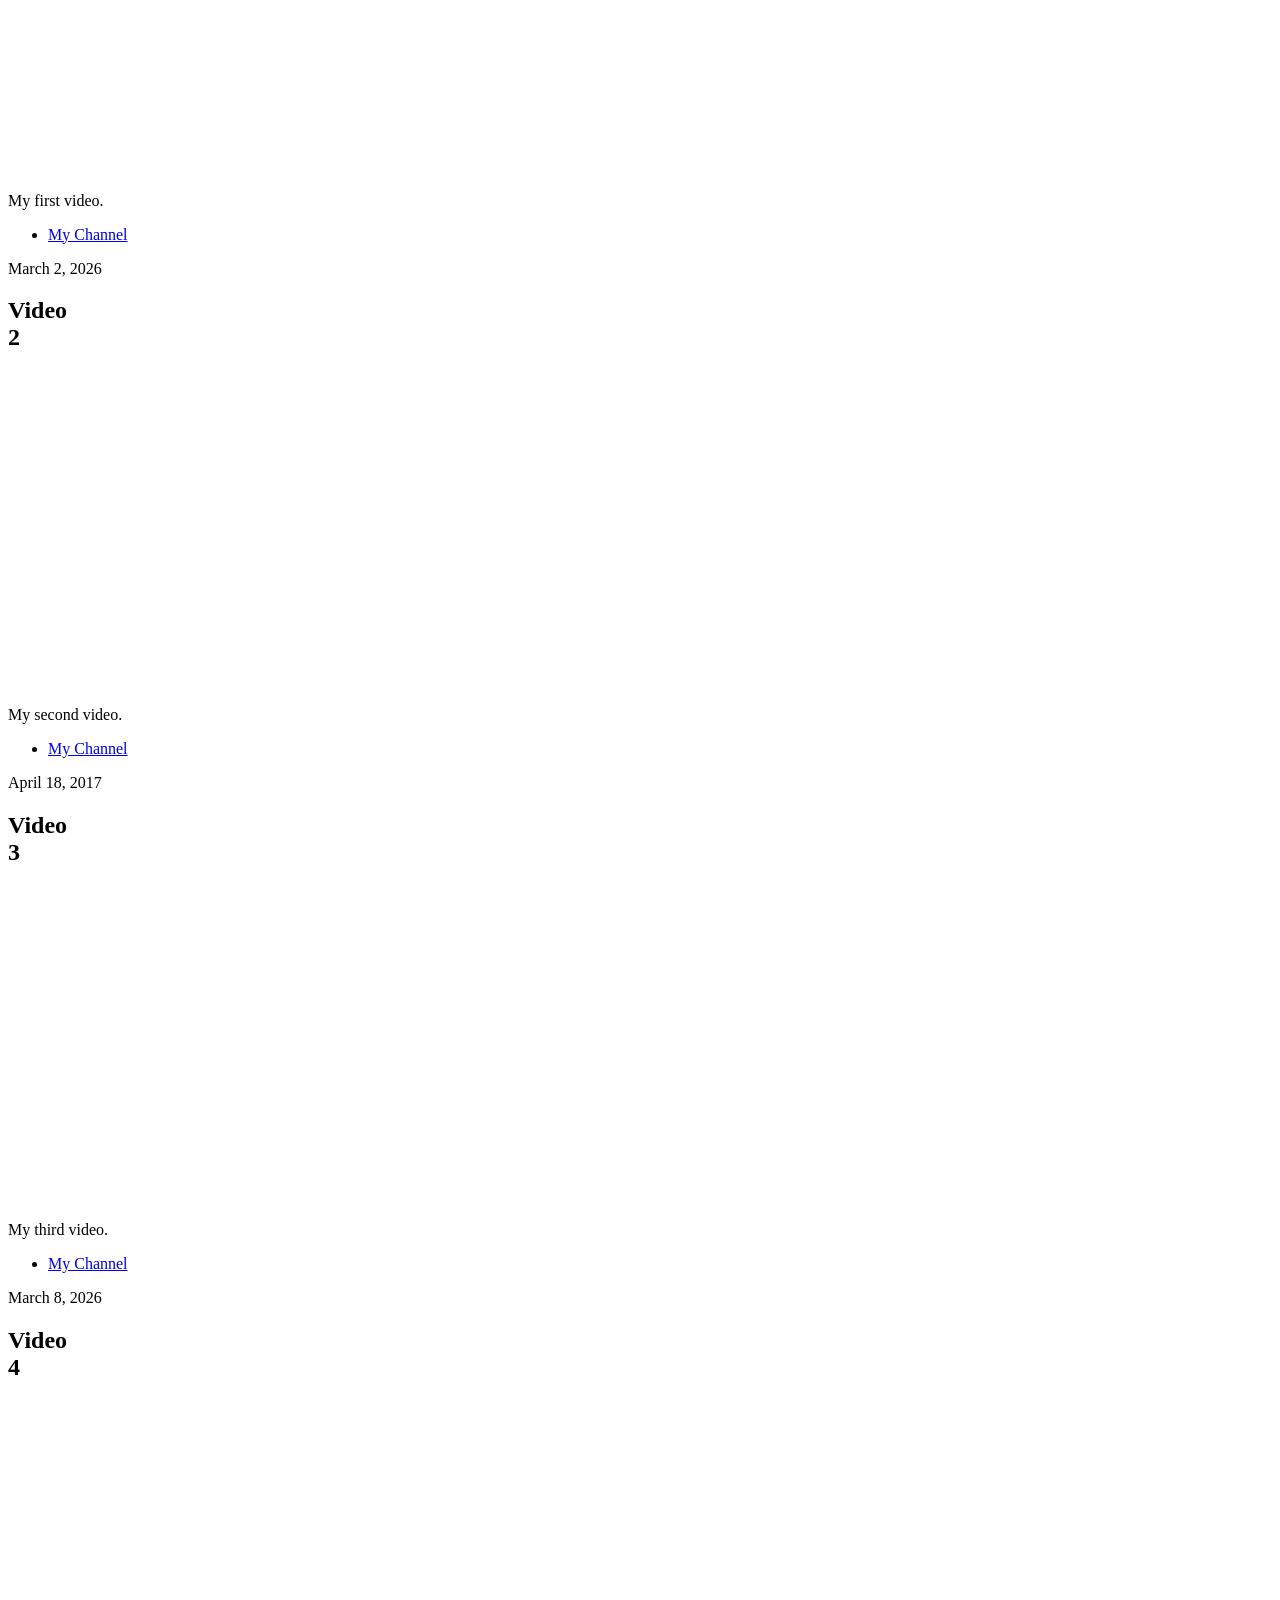
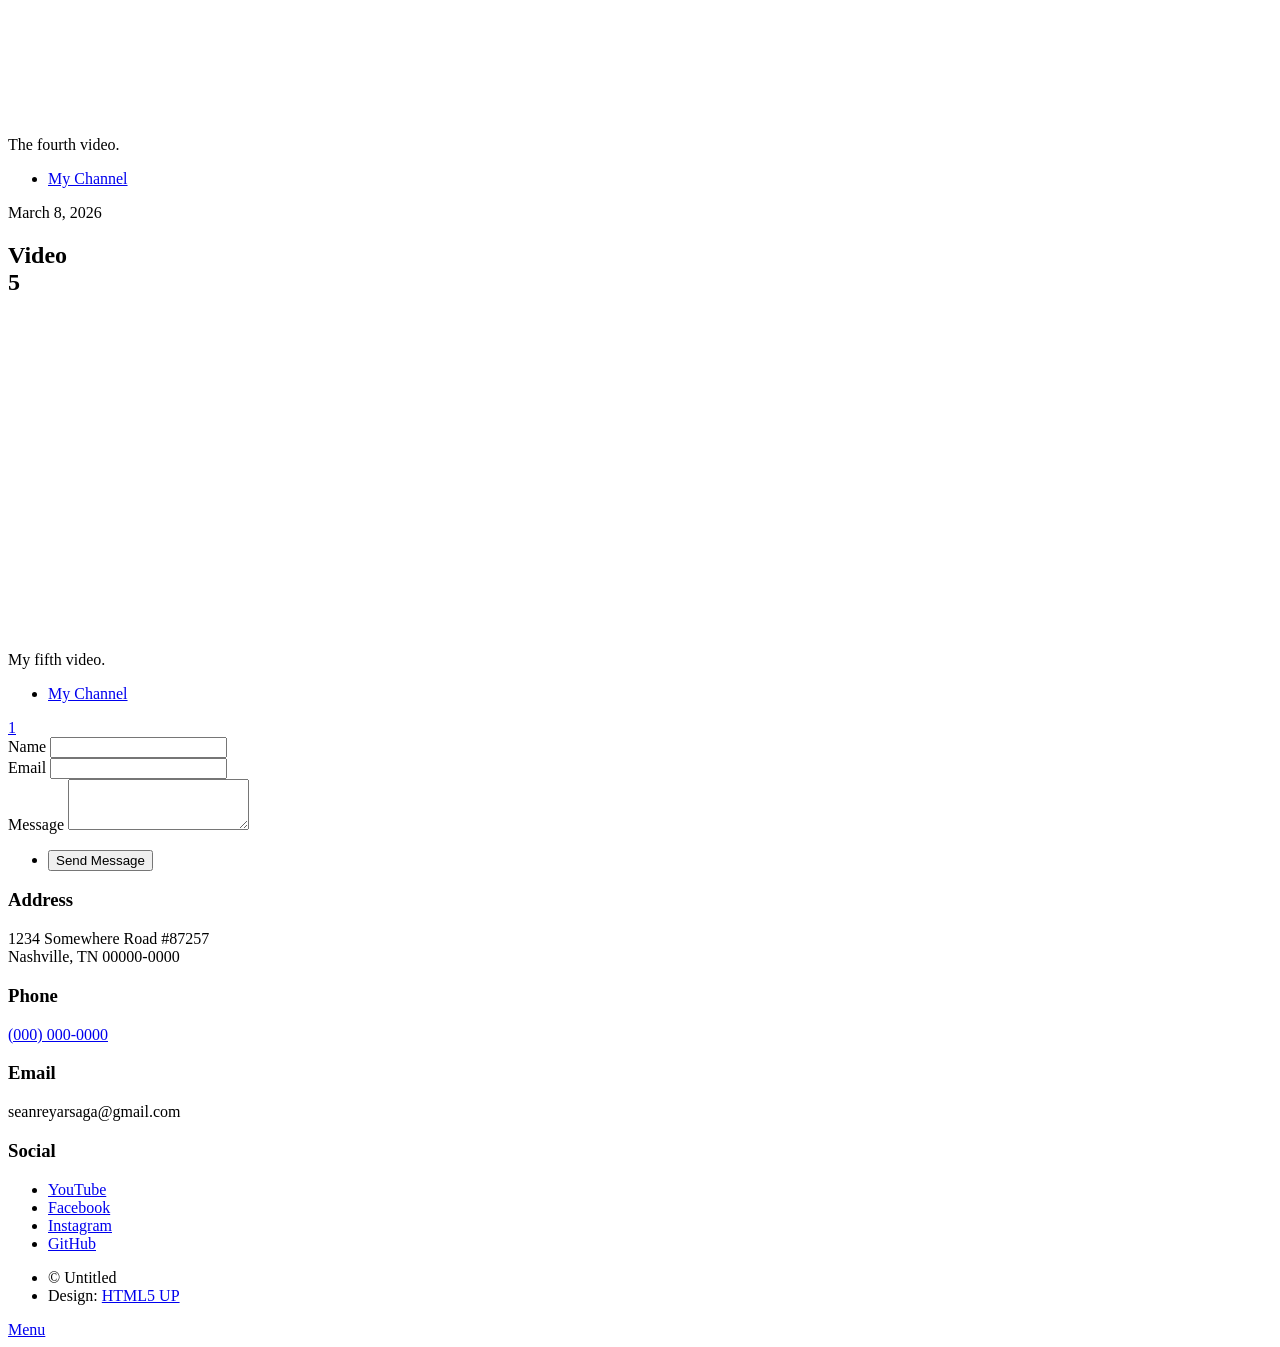
==== commit 24f36691: "Revise index.html with new content and structure Updated the HTML structure and added new video sect" ====
--- a/myprofile/index.html
+++ b/myprofile/index.html
@@ -42,7 +42,8 @@
 						<ul class="icons">
 							<li><a href="#" class="icon brands fa-twitter"><span class="label">Twitter</span></a></li>
 							<li><a href="https://www.facebook.com/sean.arsaga.2025" class="icon brands fa-facebook-f"><span class="label">Facebook</span></a></li>
-							<li><a href="#" class="icon brands fa-instagram"><span class="label">Instagram</span></a></li>
+							<li><a href="https://www.instagram.com/castoricezz?igsh=MXdseWliZWl6cW0xeg==
+                            " class="icon brands fa-instagram"><span class="label">Instagram</span></a></li>
 							<li><a href="https://github.com/SeanArsaga" class="icon brands fa-github"><span class="label">GitHub</span></a></li>
 						</ul>
 					</nav>
@@ -68,74 +69,82 @@
 							<section class="posts">
 								<article>
 									<header>
-										<span class="date">April 24, 2017</span>
-										<h2><a href="#">Sed magna<br />
-										ipsum faucibus</a></h2>
-									</header>
-									<a href="#" class="image fit"><img src="images/pic02.jpg" alt="" /></a>
-									<p>Donec eget ex magna. Interdum et malesuada fames ac ante ipsum primis in faucibus. Pellentesque venenatis dolor imperdiet dolor mattis sagittis magna etiam.</p>
-									<ul class="actions special">
-										<li><a href="#" class="button">Full Story</a></li>
-									</ul>
-								</article>
-								<article>
-									<header>
-										<span class="date">April 22, 2017</span>
-										<h2><a href="#">Primis eget<br />
-										imperdiet lorem</a></h2>
-									</header>
-									<a href="#" class="image fit"><img src="images/pic03.jpg" alt="" /></a>
-									<p>Donec eget ex magna. Interdum et malesuada fames ac ante ipsum primis in faucibus. Pellentesque venenatis dolor imperdiet dolor mattis sagittis magna etiam.</p>
-									<ul class="actions special">
-										<li><a href="#" class="button">Full Story</a></li>
+										<span class="date">February 20, 2026</span>
+										<h2>Video<br />
+										1</a></h2>
+									</header>
+									<div class="video-container">
+										<iframe width="420" height="315"
+											src="https://www.youtube.com/embed/T7SOlHuMWKk" title="YouTube video player" frameborder="0" allowfullscreen>
+										</iframe>
+									</div>
+									<p>My first video.</p>
+									<ul class="actions special">
+										<li><a href="https://www.youtube.com/@seanarsaga" class="button">My Channel</a></li>
+									</ul>
+								</article>
+								<article>
+									<header>
+										<span class="date">March 2, 2026</span>
+										<h2>Video<br />
+										2</a></h2>
+									</header>
+									<div class="video-container">
+										<iframe width="420" height="315"
+											src="https://www.youtube.com/embed/7Py-gXPFVKo" title="YouTube video player" frameborder="0" allowfullscreen>
+										</iframe>
+									</div>
+									<p>My second video.</p>
+									<ul class="actions special">
+										<li><a href="https://www.youtube.com/@seanarsaga" class="button">My Channel</a></li>
 									</ul>
 								</article>
 								<article>
 									<header>
 										<span class="date">April 18, 2017</span>
-										<h2><a href="#">Ante mattis<br />
-										interdum dolor</a></h2>
-									</header>
-									<a href="#" class="image fit"><img src="images/pic04.jpg" alt="" /></a>
-									<p>Donec eget ex magna. Interdum et malesuada fames ac ante ipsum primis in faucibus. Pellentesque venenatis dolor imperdiet dolor mattis sagittis magna etiam.</p>
-									<ul class="actions special">
-										<li><a href="#" class="button">Full Story</a></li>
-									</ul>
-								</article>
-								<article>
-									<header>
-										<span class="date">April 14, 2017</span>
-										<h2><a href="#">Tempus sed<br />
-										nulla imperdiet</a></h2>
-									</header>
-									<a href="#" class="image fit"><img src="images/pic05.jpg" alt="" /></a>
-									<p>Donec eget ex magna. Interdum et malesuada fames ac ante ipsum primis in faucibus. Pellentesque venenatis dolor imperdiet dolor mattis sagittis magna etiam.</p>
-									<ul class="actions special">
-										<li><a href="#" class="button">Full Story</a></li>
-									</ul>
-								</article>
-								<article>
-									<header>
-										<span class="date">April 11, 2017</span>
-										<h2><a href="#">Odio magna<br />
-										sed consectetur</a></h2>
-									</header>
-									<a href="#" class="image fit"><img src="images/pic06.jpg" alt="" /></a>
-									<p>Donec eget ex magna. Interdum et malesuada fames ac ante ipsum primis in faucibus. Pellentesque venenatis dolor imperdiet dolor mattis sagittis magna etiam.</p>
-									<ul class="actions special">
-										<li><a href="#" class="button">Full Story</a></li>
-									</ul>
-								</article>
-								<article>
-									<header>
-										<span class="date">April 7, 2017</span>
-										<h2><a href="#">Augue lorem<br />
-										primis vestibulum</a></h2>
-									</header>
-									<a href="#" class="image fit"><img src="images/pic07.jpg" alt="" /></a>
-									<p>Donec eget ex magna. Interdum et malesuada fames ac ante ipsum primis in faucibus. Pellentesque venenatis dolor imperdiet dolor mattis sagittis magna etiam.</p>
-									<ul class="actions special">
-										<li><a href="#" class="button">Full Story</a></li>
+										<h2>Video<br />
+										3</a></h2>
+									</header>
+									<div class="video-container">
+										<iframe width="420" height="315"
+											src="https://www.youtube.com/embed/k0k8nMenPQc" title="YouTube video player" frameborder="0" allowfullscreen>
+										</iframe>
+									</div>
+									<p>My third video.</p>
+									<ul class="actions special">
+										<li><a href="https://www.youtube.com/@seanarsaga" class="button">My Channel</a></li>
+									</ul>
+								</article>
+								<article>
+									<header>
+										<span class="date">March 8, 2026</span>
+										<h2>Video<br />
+										4</a></h2>
+									</header>
+									<div class="video-container">
+										<iframe width="420" height="315"
+											src="https://www.youtube.com/embed/32VwjU9ahiE" title="YouTube video player" frameborder="0" allowfullscreen>
+										</iframe>
+									</div>
+									<p>The fourth video.</p>
+									<ul class="actions special">
+										<li><a href="https://www.youtube.com/@seanarsaga" class="button">My Channel</a></li>
+									</ul>
+								</article>
+								<article>
+									<header>
+										<span class="date">March 8, 2026</span>
+										<h2>Video<br />
+										5</a></h2>
+									</header>
+									<div class="video-container">
+										<iframe width="420" height="315"
+											src="https://www.youtube.com/embed/_QrcWXtyyfM" title="YouTube video player" frameborder="0" allowfullscreen>
+										</iframe>
+									</div>
+									<p>My fifth video.</p>
+									<ul class="actions special">
+										<li><a href="https://www.youtube.com/@seanarsaga" class="button">My Channel</a></li>
 									</ul>
 								</article>
 							</section>
@@ -145,13 +154,6 @@
 								<div class="pagination">
 									<!--<a href="#" class="previous">Prev</a>-->
 									<a href="#" class="page active">1</a>
-									<a href="#" class="page">2</a>
-									<a href="#" class="page">3</a>
-									<span class="extra">&hellip;</span>
-									<a href="#" class="page">8</a>
-									<a href="#" class="page">9</a>
-									<a href="#" class="page">10</a>
-									<a href="#" class="next">Next</a>
 								</div>
 							</footer>
 
@@ -192,14 +194,15 @@
 							</section>
 							<section>
 								<h3>Email</h3>
-								<p><a href="#">info@untitled.tld</a></p>
+								<p>seanreyarsaga@gmail.com</a></p>
 							</section>
 							<section>
 								<h3>Social</h3>
 								<ul class="icons alt">
-									<li><a href="#" class="icon brands alt fa-youtube"><span class="label">YouTube</span></a></li>
+									<li><a href="https://www.youtube.com/@seanarsaga" class="icon brands alt fa-youtube"><span class="label">YouTube</span></a></li>
 									<li><a href="https://www.facebook.com/sean.arsaga.2025" class="icon brands alt fa-facebook-f"><span class="label">Facebook</span></a></li>
-									<li><a href="#" class="icon brands alt fa-instagram"><span class="label">Instagram</span></a></li>
+									<li><a href="https://www.instagram.com/castoricezz?igsh=MXdseWliZWl6cW0xeg==
+                                    " class="icon brands alt fa-instagram"><span class="label">Instagram</span></a></li>
 									<li><a href="https://github.com/SeanArsaga" class="icon brands alt fa-github"><span class="label">GitHub</span></a></li>
 								</ul>
 							</section>
@@ -231,3 +234,4 @@
 
 
 
+
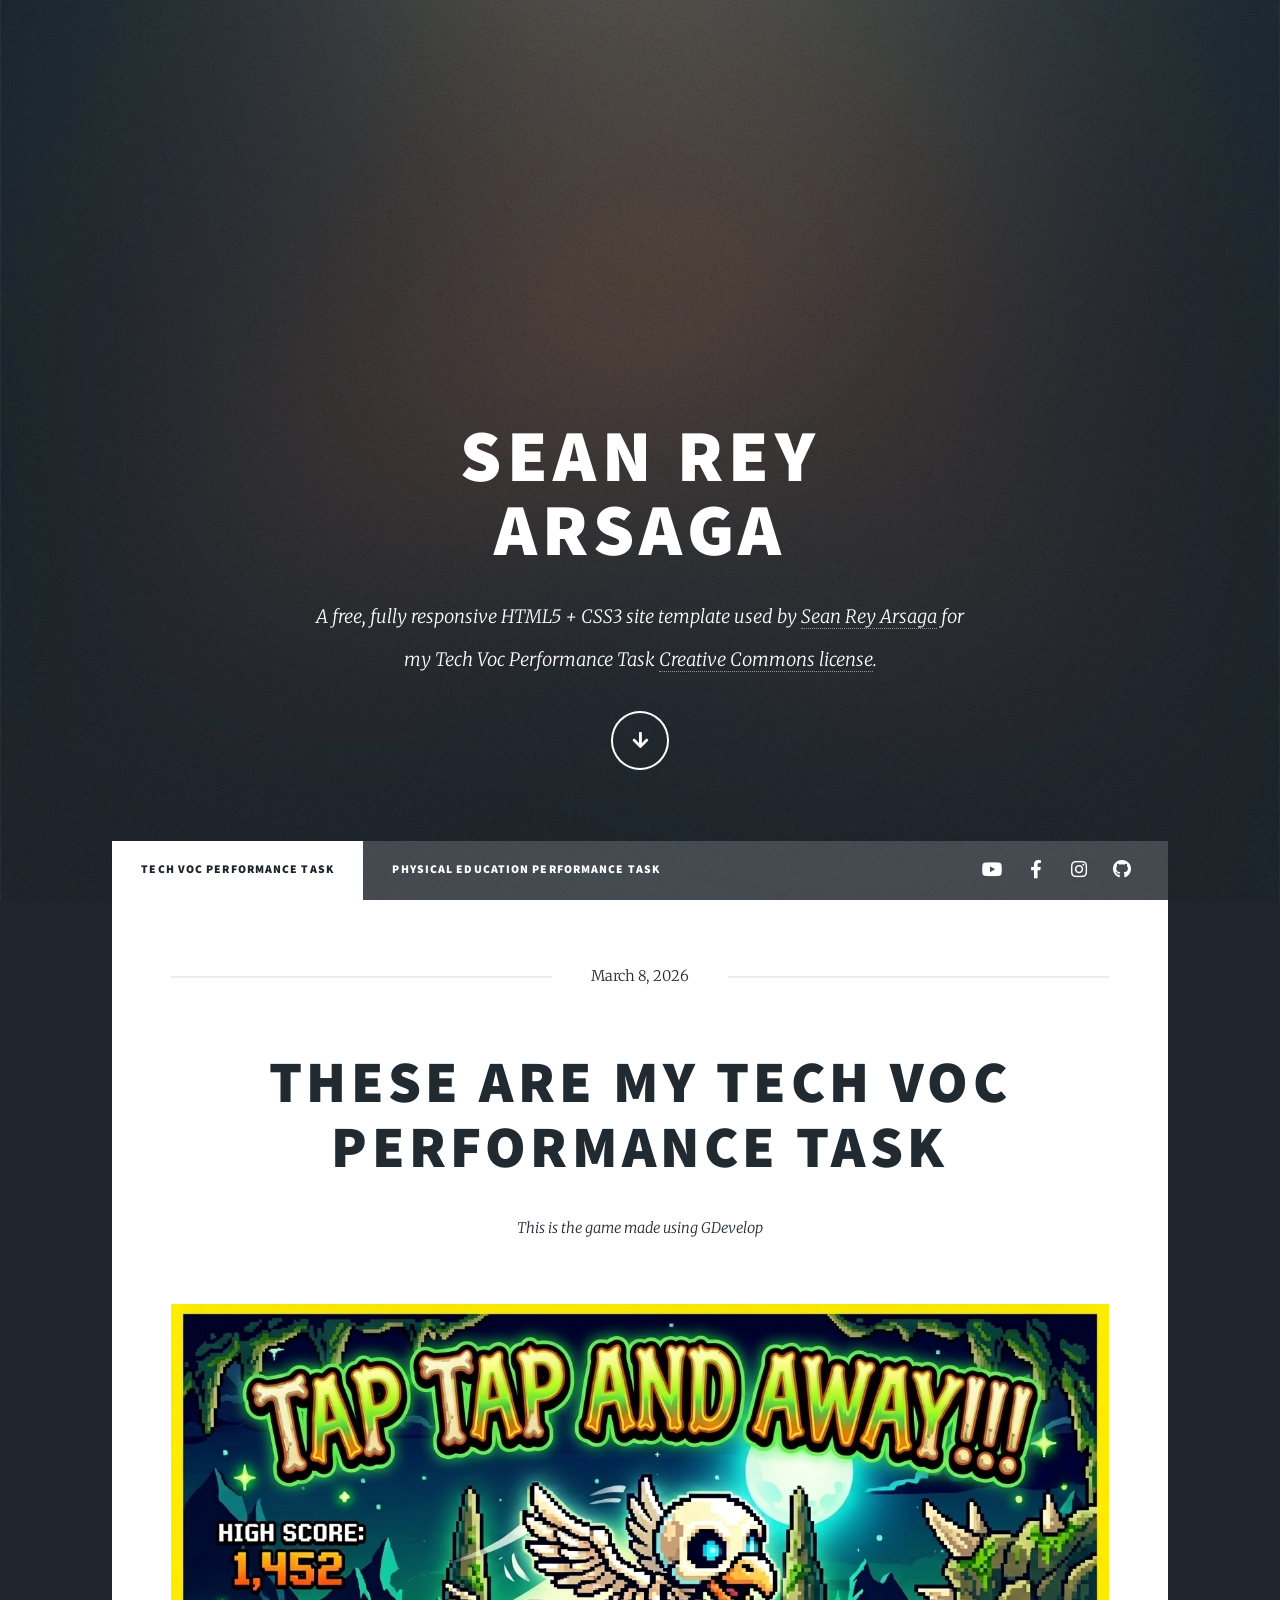
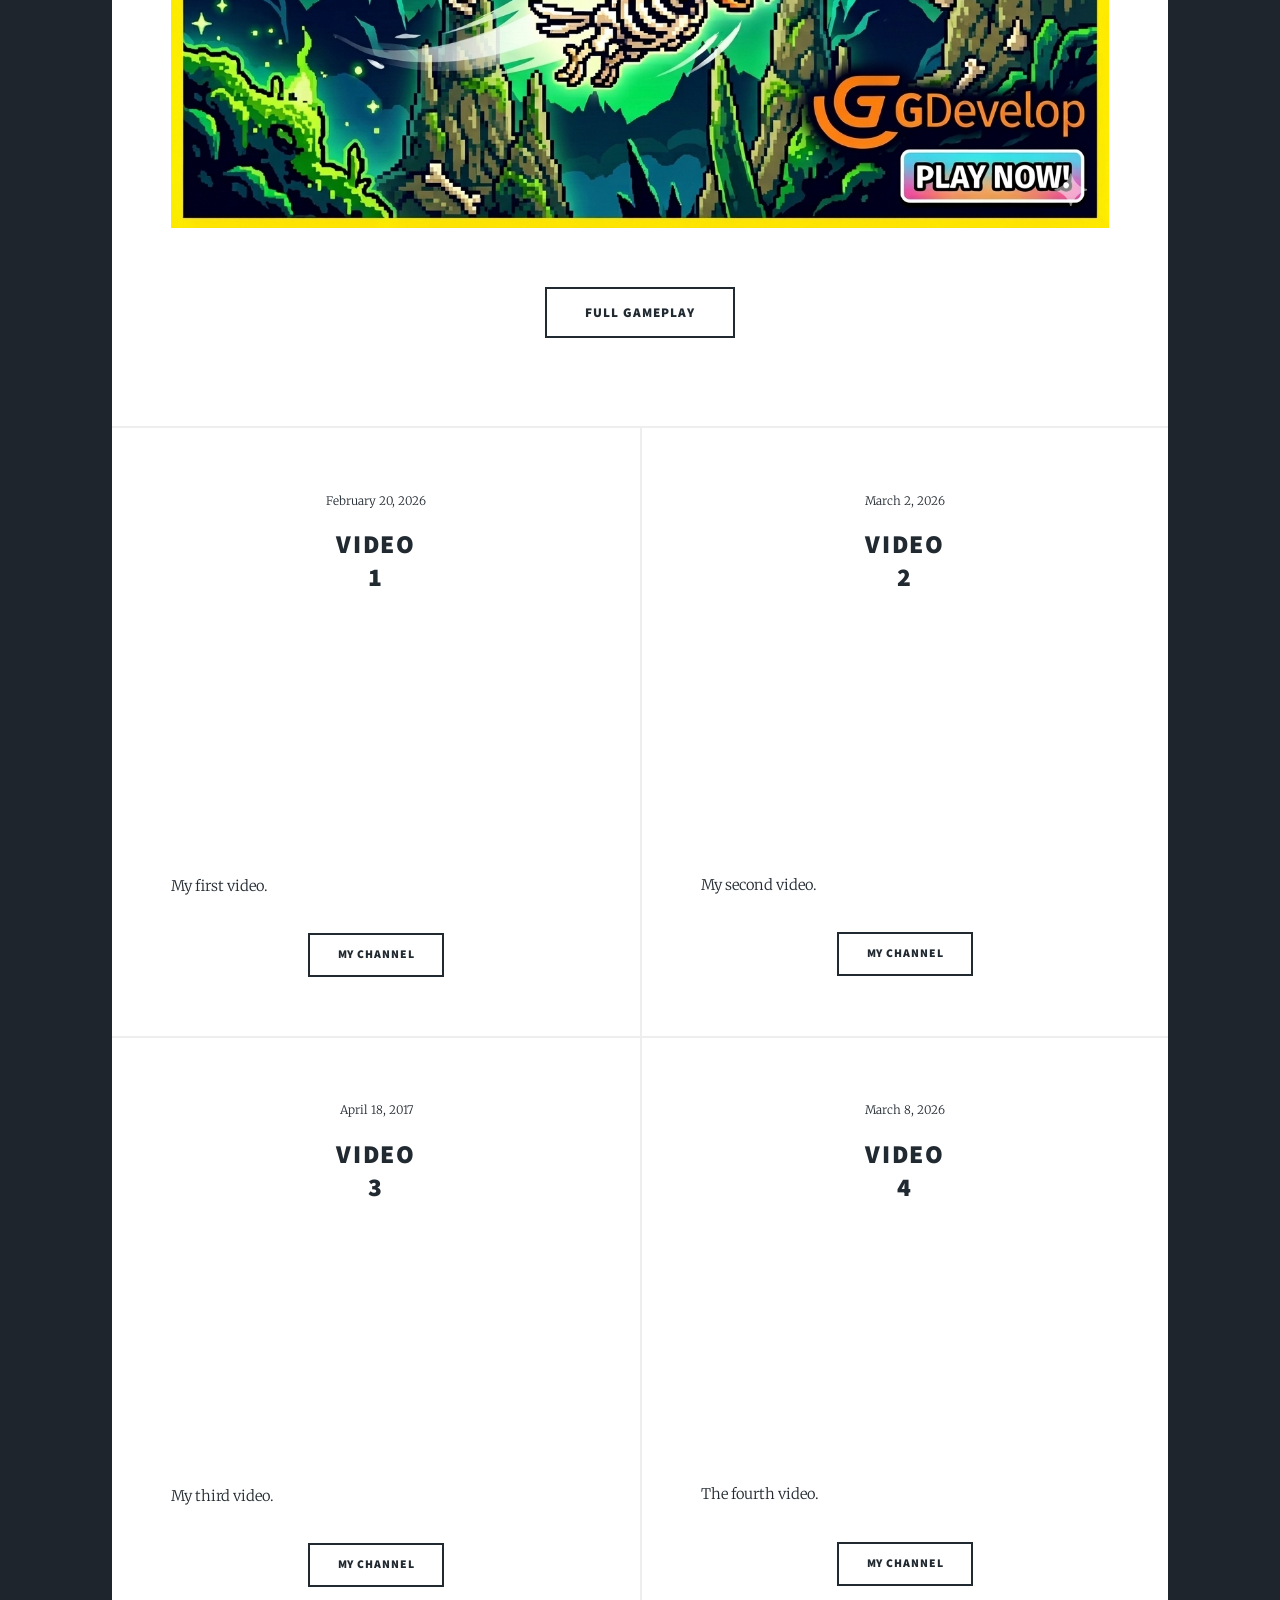
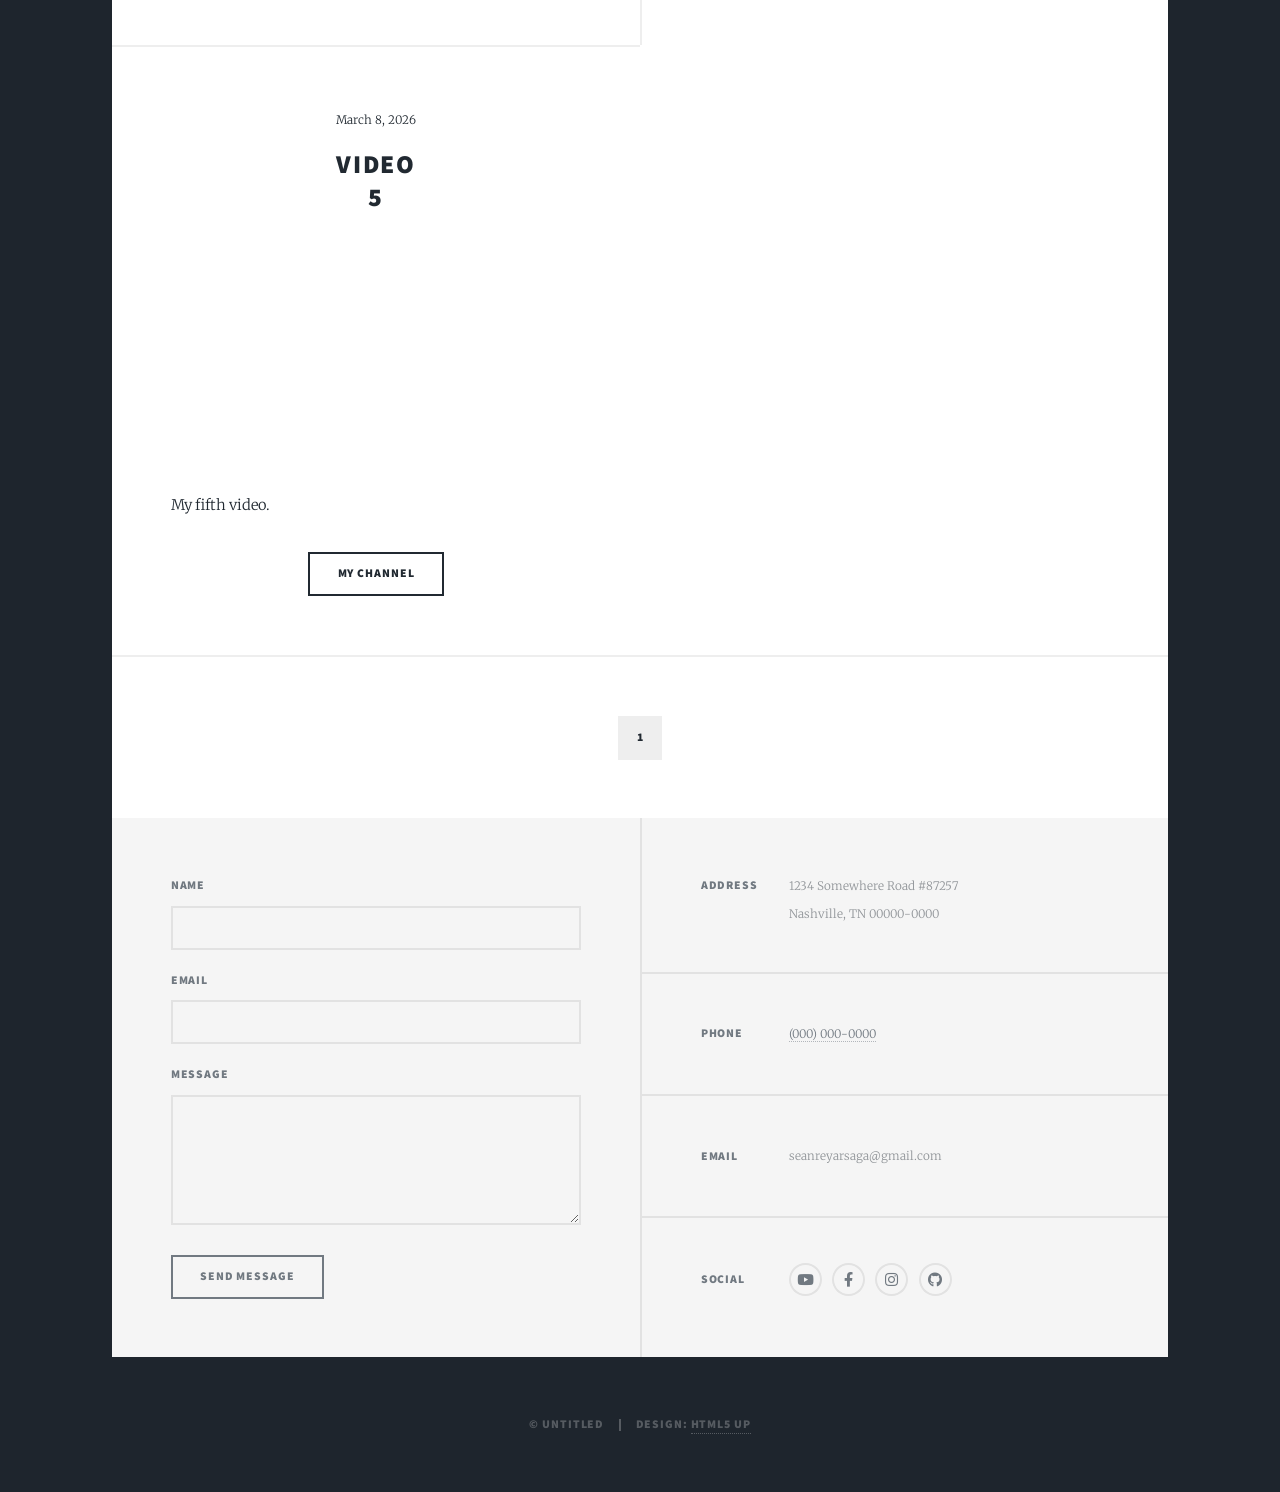
==== commit c52926af: "Update HTML structure and content" ====
--- a/myprofile/index.html
+++ b/myprofile/index.html
@@ -40,7 +40,7 @@
 							<li><a href="generic.html">Physical Education Performance Task</a></li>
 						</ul>
 						<ul class="icons">
-							<li><a href="#" class="icon brands fa-twitter"><span class="label">Twitter</span></a></li>
+							<li><a href="https://www.youtube.com/@seanarsaga" class="icon brands fa-youtube"><span class="label">YouTube</span></a></li>
 							<li><a href="https://www.facebook.com/sean.arsaga.2025" class="icon brands fa-facebook-f"><span class="label">Facebook</span></a></li>
 							<li><a href="https://www.instagram.com/castoricezz?igsh=MXdseWliZWl6cW0xeg==
                             " class="icon brands fa-instagram"><span class="label">Instagram</span></a></li>
@@ -235,3 +235,4 @@
 
 
 
+
--- a/myprofile/assets/css/main.css
+++ b/myprofile/assets/css/main.css
@@ -1,4689 +1,4707 @@
-@import url(fontawesome-all.min.css);
-@import url("https://fonts.googleapis.com/css?family=Merriweather:300,700,300italic,700italic|Source+Sans+Pro:900");
-
+@import url(fontawesome-all.min.css);
+@import url("https://fonts.googleapis.com/css?family=Merriweather:300,700,300italic,700italic|Source+Sans+Pro:900");
+
 /*
 	Massively by HTML5 UP
 	html5up.net | @ajlkn
 	Free for personal and commercial use under the CCA 3.0 license (html5up.net/license)
-*/
-
-html, body, div, span, applet, object,
-iframe, h1, h2, h3, h4, h5, h6, p, blockquote,
-pre, a, abbr, acronym, address, big, cite,
-code, del, dfn, em, img, ins, kbd, q, s, samp,
-small, strike, strong, sub, sup, tt, var, b,
-u, i, center, dl, dt, dd, ol, ul, li, fieldset,
-form, label, legend, table, caption, tbody,
-tfoot, thead, tr, th, td, article, aside,
-canvas, details, embed, figure, figcaption,
-footer, header, hgroup, menu, nav, output, ruby,
-section, summary, time, mark, audio, video {
-	margin: 0;
-	padding: 0;
-	border: 0;
-	font-size: 100%;
-	font: inherit;
-	vertical-align: baseline;}
-
-article, aside, details, figcaption, figure,
-footer, header, hgroup, menu, nav, section {
-	display: block;}
-
-body {
-	line-height: 1;
-}
-
-ol, ul {
-	list-style: none;
-}
-
-blockquote, q {
-	quotes: none;
-}
-
-	blockquote:before, blockquote:after, q:before, q:after {
-		content: '';
-		content: none;
-	}
-
-table {
-	border-collapse: collapse;
-	border-spacing: 0;
-}
-
-body {
-	-webkit-text-size-adjust: none;
-}
-
-mark {
-	background-color: transparent;
-	color: inherit;
-}
-
-input::-moz-focus-inner {
-	border: 0;
-	padding: 0;
-}
-
-input, select, textarea {
-	-moz-appearance: none;
-	-webkit-appearance: none;
-	-ms-appearance: none;
-	appearance: none;
-}
-
-/* Basic */
-
-	@-ms-viewport {
-		width: device-width;
-	}
-
-	body {
-		-ms-overflow-style: scrollbar;
-	}
-
-	@media screen and (max-width: 480px) {
-
-		html, body {
-			min-width: 320px;
-		}
-
-	}
-
-	html {
-		box-sizing: border-box;
-	}
-
-	*, *:before, *:after {
-		box-sizing: inherit;
-	}
-
-	body {
-		background-color: #1e252d;
-	}
-
-		body.is-preload *, body.is-preload *:before, body.is-preload *:after {
-			-moz-animation: none !important;
-			-webkit-animation: none !important;
-			-ms-animation: none !important;
-			animation: none !important;
-			-moz-transition: none !important;
-			-webkit-transition: none !important;
-			-ms-transition: none !important;
-			transition: none !important;
-		}
-
-/* Type */
-
-	html {
-		font-size: 16pt;
-	}
-
-		@media screen and (max-width: 1680px) {
-
-			html {
-				font-size: 12pt;
-			}
-
-		}
-
-		@media screen and (max-width: 1280px) {
-
-			html {
-				font-size: 11pt;
-			}
-
-		}
-
-		@media screen and (max-width: 360px) {
-
-			html {
-				font-size: 10pt;
-			}
-
-		}
-
-	body {
-		color: #212931;
-	}
-
-	body, input, select, textarea {
-		font-family: "Merriweather", Georgia, serif;
-		font-weight: 300;
-		font-size: 1rem;
-		line-height: 2.375;
-	}
-
-	a {
-		-moz-transition: color 0.2s ease-in-out, background-color 0.2s ease-in-out, border-color 0.2s ease-in-out, box-shadow 0.2s ease-in-out;
-		-webkit-transition: color 0.2s ease-in-out, background-color 0.2s ease-in-out, border-color 0.2s ease-in-out, box-shadow 0.2s ease-in-out;
-		-ms-transition: color 0.2s ease-in-out, background-color 0.2s ease-in-out, border-color 0.2s ease-in-out, box-shadow 0.2s ease-in-out;
-		transition: color 0.2s ease-in-out, background-color 0.2s ease-in-out, border-color 0.2s ease-in-out, box-shadow 0.2s ease-in-out;
-		border-bottom: dotted 1px;
-		text-decoration: none;
-	}
-
-		a:hover {
-			border-bottom-color: transparent;
-		}
-
-	strong, b {
-		font-weight: 600;
-	}
-
-	em, i {
-		font-style: italic;
-	}
-
-	p {
-		text-align: justify;
-		margin: 0 0 2rem 0;
-	}
-
-	h1, h2, h3, h4, h5, h6 {
-		font-family: "Source Sans Pro", Helvetica, sans-serif;
-		font-weight: 900;
-		line-height: 1.5;
-		letter-spacing: 0.075em;
-		text-transform: uppercase;
-		margin: 0 0 1rem 0;
-	}
-
-		h1 a, h2 a, h3 a, h4 a, h5 a, h6 a {
-			border-bottom: 0;
-			color: inherit;
-			text-decoration: none;
-		}
-
-	h1 {
-		font-size: 4rem;
-		line-height: 1.1;
-		margin: 0 0 2rem 0;
-	}
-
-	h2 {
-		font-size: 1.75rem;
-		line-height: 1.3;
-		margin: 0 0 1.5rem 0;
-	}
-
-	h3 {
-		font-size: 1.25rem;
-		margin: 0 0 1.5rem 0;
-	}
-
-	h4 {
-		font-size: 1rem;
-	}
-
-	h5 {
-		font-size: 0.9rem;
-	}
-
-	h6 {
-		font-size: 0.8rem;
-	}
-
-	sub {
-		font-size: 0.8rem;
-		position: relative;
-		top: 0.5rem;
-	}
-
-	sup {
-		font-size: 0.8rem;
-		position: relative;
-		top: -0.5rem;
-	}
-
-	blockquote {
-		border-left: solid 4px;
-		font-style: italic;
-		margin: 0 0 2rem 0;
-		padding: 0.5rem 0 0.5rem 2rem;
-	}
-
-	code {
-		border: solid 2px;
-		font-family: "Courier New", monospace;
-		font-size: 0.9rem;
-		margin: 0 0.25rem;
-		padding: 0.25rem 0.65rem;
-	}
-
-	pre {
-		-webkit-overflow-scrolling: touch;
-		font-family: "Courier New", monospace;
-		font-size: 0.9rem;
-		margin: 0 0 2rem 0;
-	}
-
-		pre code {
-			display: block;
-			line-height: 1.75;
-			padding: 1rem 1.5rem;
-			overflow-x: auto;
-		}
-
-	hr {
-		border: 0;
-		border-bottom: solid 2px;
-		margin: 3rem 0;
-	}
-
-		hr.major {
-			margin: 5rem 0;
-		}
-
-	.align-left {
-		text-align: left;
-	}
-
-	.align-center {
-		text-align: center;
-	}
-
-	.align-right {
-		text-align: right;
-	}
-
-	input, select, textarea {
-		color: #212931;
-	}
-
-	a {
-		color: #212931;
-		border-bottom-color: rgba(33, 41, 49, 0.5);
-	}
-
-		a:hover {
-			border-bottom-color: transparent;
-			color: #18bfef !important;
-		}
-
-	strong, b {
-		color: #212931;
-	}
-
-	h1, h2, h3, h4, h5, h6 {
-		color: #212931;
-	}
-
-	blockquote {
-		border-left-color: #eeeeee;
-	}
-
-	code {
-		background: rgba(220, 220, 220, 0.25);
-		border-color: #eeeeee;
-	}
-
-	hr {
-		border-bottom-color: #eeeeee;
-	}
-
-/* Row */
-
-	.row {
-		display: flex;
-		flex-wrap: wrap;
-		box-sizing: border-box;
-		align-items: stretch;
-	}
-
-		.row > * {
-			box-sizing: border-box;
-		}
-
-		.row.gtr-uniform > * > :last-child {
-			margin-bottom: 0;
-		}
-
-		.row.aln-left {
-			justify-content: flex-start;
-		}
-
-		.row.aln-center {
-			justify-content: center;
-		}
-
-		.row.aln-right {
-			justify-content: flex-end;
-		}
-
-		.row.aln-top {
-			align-items: flex-start;
-		}
-
-		.row.aln-middle {
-			align-items: center;
-		}
-
-		.row.aln-bottom {
-			align-items: flex-end;
-		}
-
-		.row > .imp {
-			order: -1;
-		}
-
-		.row > .col-1 {
-			width: 8.33333%;
-		}
-
-		.row > .off-1 {
-			margin-left: 8.33333%;
-		}
-
-		.row > .col-2 {
-			width: 16.66667%;
-		}
-
-		.row > .off-2 {
-			margin-left: 16.66667%;
-		}
-
-		.row > .col-3 {
-			width: 25%;
-		}
-
-		.row > .off-3 {
-			margin-left: 25%;
-		}
-
-		.row > .col-4 {
-			width: 33.33333%;
-		}
-
-		.row > .off-4 {
-			margin-left: 33.33333%;
-		}
-
-		.row > .col-5 {
-			width: 41.66667%;
-		}
-
-		.row > .off-5 {
-			margin-left: 41.66667%;
-		}
-
-		.row > .col-6 {
-			width: 50%;
-		}
-
-		.row > .off-6 {
-			margin-left: 50%;
-		}
-
-		.row > .col-7 {
-			width: 58.33333%;
-		}
-
-		.row > .off-7 {
-			margin-left: 58.33333%;
-		}
-
-		.row > .col-8 {
-			width: 66.66667%;
-		}
-
-		.row > .off-8 {
-			margin-left: 66.66667%;
-		}
-
-		.row > .col-9 {
-			width: 75%;
-		}
-
-		.row > .off-9 {
-			margin-left: 75%;
-		}
-
-		.row > .col-10 {
-			width: 83.33333%;
-		}
-
-		.row > .off-10 {
-			margin-left: 83.33333%;
-		}
-
-		.row > .col-11 {
-			width: 91.66667%;
-		}
-
-		.row > .off-11 {
-			margin-left: 91.66667%;
-		}
-
-		.row > .col-12 {
-			width: 100%;
-		}
-
-		.row > .off-12 {
-			margin-left: 100%;
-		}
-
-		.row.gtr-0 {
-			margin-top: 0;
-			margin-left: 0rem;
-		}
-
-			.row.gtr-0 > * {
-				padding: 0 0 0 0rem;
-			}
-
-			.row.gtr-0.gtr-uniform {
-				margin-top: 0rem;
-			}
-
-				.row.gtr-0.gtr-uniform > * {
-					padding-top: 0rem;
-				}
-
-		.row.gtr-25 {
-			margin-top: 0;
-			margin-left: -0.375rem;
-		}
-
-			.row.gtr-25 > * {
-				padding: 0 0 0 0.375rem;
-			}
-
-			.row.gtr-25.gtr-uniform {
-				margin-top: -0.375rem;
-			}
-
-				.row.gtr-25.gtr-uniform > * {
-					padding-top: 0.375rem;
-				}
-
-		.row.gtr-50 {
-			margin-top: 0;
-			margin-left: -0.75rem;
-		}
-
-			.row.gtr-50 > * {
-				padding: 0 0 0 0.75rem;
-			}
-
-			.row.gtr-50.gtr-uniform {
-				margin-top: -0.75rem;
-			}
-
-				.row.gtr-50.gtr-uniform > * {
-					padding-top: 0.75rem;
-				}
-
-		.row {
-			margin-top: 0;
-			margin-left: -1.5rem;
-		}
-
-			.row > * {
-				padding: 0 0 0 1.5rem;
-			}
-
-			.row.gtr-uniform {
-				margin-top: -1.5rem;
-			}
-
-				.row.gtr-uniform > * {
-					padding-top: 1.5rem;
-				}
-
-		.row.gtr-150 {
-			margin-top: 0;
-			margin-left: -2.25rem;
-		}
-
-			.row.gtr-150 > * {
-				padding: 0 0 0 2.25rem;
-			}
-
-			.row.gtr-150.gtr-uniform {
-				margin-top: -2.25rem;
-			}
-
-				.row.gtr-150.gtr-uniform > * {
-					padding-top: 2.25rem;
-				}
-
-		.row.gtr-200 {
-			margin-top: 0;
-			margin-left: -3rem;
-		}
-
-			.row.gtr-200 > * {
-				padding: 0 0 0 3rem;
-			}
-
-			.row.gtr-200.gtr-uniform {
-				margin-top: -3rem;
-			}
-
-				.row.gtr-200.gtr-uniform > * {
-					padding-top: 3rem;
-				}
-
-		@media screen and (max-width: 1680px) {
-
-			.row {
-				display: flex;
-				flex-wrap: wrap;
-				box-sizing: border-box;
-				align-items: stretch;
-			}
-
-				.row > * {
-					box-sizing: border-box;
-				}
-
-				.row.gtr-uniform > * > :last-child {
-					margin-bottom: 0;
-				}
-
-				.row.aln-left {
-					justify-content: flex-start;
-				}
-
-				.row.aln-center {
-					justify-content: center;
-				}
-
-				.row.aln-right {
-					justify-content: flex-end;
-				}
-
-				.row.aln-top {
-					align-items: flex-start;
-				}
-
-				.row.aln-middle {
-					align-items: center;
-				}
-
-				.row.aln-bottom {
-					align-items: flex-end;
-				}
-
-				.row > .imp-xlarge {
-					order: -1;
-				}
-
-				.row > .col-1-xlarge {
-					width: 8.33333%;
-				}
-
-				.row > .off-1-xlarge {
-					margin-left: 8.33333%;
-				}
-
-				.row > .col-2-xlarge {
-					width: 16.66667%;
-				}
-
-				.row > .off-2-xlarge {
-					margin-left: 16.66667%;
-				}
-
-				.row > .col-3-xlarge {
-					width: 25%;
-				}
-
-				.row > .off-3-xlarge {
-					margin-left: 25%;
-				}
-
-				.row > .col-4-xlarge {
-					width: 33.33333%;
-				}
-
-				.row > .off-4-xlarge {
-					margin-left: 33.33333%;
-				}
-
-				.row > .col-5-xlarge {
-					width: 41.66667%;
-				}
-
-				.row > .off-5-xlarge {
-					margin-left: 41.66667%;
-				}
-
-				.row > .col-6-xlarge {
-					width: 50%;
-				}
-
-				.row > .off-6-xlarge {
-					margin-left: 50%;
-				}
-
-				.row > .col-7-xlarge {
-					width: 58.33333%;
-				}
-
-				.row > .off-7-xlarge {
-					margin-left: 58.33333%;
-				}
-
-				.row > .col-8-xlarge {
-					width: 66.66667%;
-				}
-
-				.row > .off-8-xlarge {
-					margin-left: 66.66667%;
-				}
-
-				.row > .col-9-xlarge {
-					width: 75%;
-				}
-
-				.row > .off-9-xlarge {
-					margin-left: 75%;
-				}
-
-				.row > .col-10-xlarge {
-					width: 83.33333%;
-				}
-
-				.row > .off-10-xlarge {
-					margin-left: 83.33333%;
-				}
-
-				.row > .col-11-xlarge {
-					width: 91.66667%;
-				}
-
-				.row > .off-11-xlarge {
-					margin-left: 91.66667%;
-				}
-
-				.row > .col-12-xlarge {
-					width: 100%;
-				}
-
-				.row > .off-12-xlarge {
-					margin-left: 100%;
-				}
-
-				.row.gtr-0 {
-					margin-top: 0;
-					margin-left: 0rem;
-				}
-
-					.row.gtr-0 > * {
-						padding: 0 0 0 0rem;
-					}
-
-					.row.gtr-0.gtr-uniform {
-						margin-top: 0rem;
-					}
-
-						.row.gtr-0.gtr-uniform > * {
-							padding-top: 0rem;
-						}
-
-				.row.gtr-25 {
-					margin-top: 0;
-					margin-left: -0.375rem;
-				}
-
-					.row.gtr-25 > * {
-						padding: 0 0 0 0.375rem;
-					}
-
-					.row.gtr-25.gtr-uniform {
-						margin-top: -0.375rem;
-					}
-
-						.row.gtr-25.gtr-uniform > * {
-							padding-top: 0.375rem;
-						}
-
-				.row.gtr-50 {
-					margin-top: 0;
-					margin-left: -0.75rem;
-				}
-
-					.row.gtr-50 > * {
-						padding: 0 0 0 0.75rem;
-					}
-
-					.row.gtr-50.gtr-uniform {
-						margin-top: -0.75rem;
-					}
-
-						.row.gtr-50.gtr-uniform > * {
-							padding-top: 0.75rem;
-						}
-
-				.row {
-					margin-top: 0;
-					margin-left: -1.5rem;
-				}
-
-					.row > * {
-						padding: 0 0 0 1.5rem;
-					}
-
-					.row.gtr-uniform {
-						margin-top: -1.5rem;
-					}
-
-						.row.gtr-uniform > * {
-							padding-top: 1.5rem;
-						}
-
-				.row.gtr-150 {
-					margin-top: 0;
-					margin-left: -2.25rem;
-				}
-
-					.row.gtr-150 > * {
-						padding: 0 0 0 2.25rem;
-					}
-
-					.row.gtr-150.gtr-uniform {
-						margin-top: -2.25rem;
-					}
-
-						.row.gtr-150.gtr-uniform > * {
-							padding-top: 2.25rem;
-						}
-
-				.row.gtr-200 {
-					margin-top: 0;
-					margin-left: -3rem;
-				}
-
-					.row.gtr-200 > * {
-						padding: 0 0 0 3rem;
-					}
-
-					.row.gtr-200.gtr-uniform {
-						margin-top: -3rem;
-					}
-
-						.row.gtr-200.gtr-uniform > * {
-							padding-top: 3rem;
-						}
-
-		}
-
-		@media screen and (max-width: 1280px) {
-
-			.row {
-				display: flex;
-				flex-wrap: wrap;
-				box-sizing: border-box;
-				align-items: stretch;
-			}
-
-				.row > * {
-					box-sizing: border-box;
-				}
-
-				.row.gtr-uniform > * > :last-child {
-					margin-bottom: 0;
-				}
-
-				.row.aln-left {
-					justify-content: flex-start;
-				}
-
-				.row.aln-center {
-					justify-content: center;
-				}
-
-				.row.aln-right {
-					justify-content: flex-end;
-				}
-
-				.row.aln-top {
-					align-items: flex-start;
-				}
-
-				.row.aln-middle {
-					align-items: center;
-				}
-
-				.row.aln-bottom {
-					align-items: flex-end;
-				}
-
-				.row > .imp-large {
-					order: -1;
-				}
-
-				.row > .col-1-large {
-					width: 8.33333%;
-				}
-
-				.row > .off-1-large {
-					margin-left: 8.33333%;
-				}
-
-				.row > .col-2-large {
-					width: 16.66667%;
-				}
-
-				.row > .off-2-large {
-					margin-left: 16.66667%;
-				}
-
-				.row > .col-3-large {
-					width: 25%;
-				}
-
-				.row > .off-3-large {
-					margin-left: 25%;
-				}
-
-				.row > .col-4-large {
-					width: 33.33333%;
-				}
-
-				.row > .off-4-large {
-					margin-left: 33.33333%;
-				}
-
-				.row > .col-5-large {
-					width: 41.66667%;
-				}
-
-				.row > .off-5-large {
-					margin-left: 41.66667%;
-				}
-
-				.row > .col-6-large {
-					width: 50%;
-				}
-
-				.row > .off-6-large {
-					margin-left: 50%;
-				}
-
-				.row > .col-7-large {
-					width: 58.33333%;
-				}
-
-				.row > .off-7-large {
-					margin-left: 58.33333%;
-				}
-
-				.row > .col-8-large {
-					width: 66.66667%;
-				}
-
-				.row > .off-8-large {
-					margin-left: 66.66667%;
-				}
-
-				.row > .col-9-large {
-					width: 75%;
-				}
-
-				.row > .off-9-large {
-					margin-left: 75%;
-				}
-
-				.row > .col-10-large {
-					width: 83.33333%;
-				}
-
-				.row > .off-10-large {
-					margin-left: 83.33333%;
-				}
-
-				.row > .col-11-large {
-					width: 91.66667%;
-				}
-
-				.row > .off-11-large {
-					margin-left: 91.66667%;
-				}
-
-				.row > .col-12-large {
-					width: 100%;
-				}
-
-				.row > .off-12-large {
-					margin-left: 100%;
-				}
-
-				.row.gtr-0 {
-					margin-top: 0;
-					margin-left: 0rem;
-				}
-
-					.row.gtr-0 > * {
-						padding: 0 0 0 0rem;
-					}
-
-					.row.gtr-0.gtr-uniform {
-						margin-top: 0rem;
-					}
-
-						.row.gtr-0.gtr-uniform > * {
-							padding-top: 0rem;
-						}
-
-				.row.gtr-25 {
-					margin-top: 0;
-					margin-left: -0.375rem;
-				}
-
-					.row.gtr-25 > * {
-						padding: 0 0 0 0.375rem;
-					}
-
-					.row.gtr-25.gtr-uniform {
-						margin-top: -0.375rem;
-					}
-
-						.row.gtr-25.gtr-uniform > * {
-							padding-top: 0.375rem;
-						}
-
-				.row.gtr-50 {
-					margin-top: 0;
-					margin-left: -0.75rem;
-				}
-
-					.row.gtr-50 > * {
-						padding: 0 0 0 0.75rem;
-					}
-
-					.row.gtr-50.gtr-uniform {
-						margin-top: -0.75rem;
-					}
-
-						.row.gtr-50.gtr-uniform > * {
-							padding-top: 0.75rem;
-						}
-
-				.row {
-					margin-top: 0;
-					margin-left: -1.5rem;
-				}
-
-					.row > * {
-						padding: 0 0 0 1.5rem;
-					}
-
-					.row.gtr-uniform {
-						margin-top: -1.5rem;
-					}
-
-						.row.gtr-uniform > * {
-							padding-top: 1.5rem;
-						}
-
-				.row.gtr-150 {
-					margin-top: 0;
-					margin-left: -2.25rem;
-				}
-
-					.row.gtr-150 > * {
-						padding: 0 0 0 2.25rem;
-					}
-
-					.row.gtr-150.gtr-uniform {
-						margin-top: -2.25rem;
-					}
-
-						.row.gtr-150.gtr-uniform > * {
-							padding-top: 2.25rem;
-						}
-
-				.row.gtr-200 {
-					margin-top: 0;
-					margin-left: -3rem;
-				}
-
-					.row.gtr-200 > * {
-						padding: 0 0 0 3rem;
-					}
-
-					.row.gtr-200.gtr-uniform {
-						margin-top: -3rem;
-					}
-
-						.row.gtr-200.gtr-uniform > * {
-							padding-top: 3rem;
-						}
-
-		}
-
-		@media screen and (max-width: 980px) {
-
-			.row {
-				display: flex;
-				flex-wrap: wrap;
-				box-sizing: border-box;
-				align-items: stretch;
-			}
-
-				.row > * {
-					box-sizing: border-box;
-				}
-
-				.row.gtr-uniform > * > :last-child {
-					margin-bottom: 0;
-				}
-
-				.row.aln-left {
-					justify-content: flex-start;
-				}
-
-				.row.aln-center {
-					justify-content: center;
-				}
-
-				.row.aln-right {
-					justify-content: flex-end;
-				}
-
-				.row.aln-top {
-					align-items: flex-start;
-				}
-
-				.row.aln-middle {
-					align-items: center;
-				}
-
-				.row.aln-bottom {
-					align-items: flex-end;
-				}
-
-				.row > .imp-medium {
-					order: -1;
-				}
-
-				.row > .col-1-medium {
-					width: 8.33333%;
-				}
-
-				.row > .off-1-medium {
-					margin-left: 8.33333%;
-				}
-
-				.row > .col-2-medium {
-					width: 16.66667%;
-				}
-
-				.row > .off-2-medium {
-					margin-left: 16.66667%;
-				}
-
-				.row > .col-3-medium {
-					width: 25%;
-				}
-
-				.row > .off-3-medium {
-					margin-left: 25%;
-				}
-
-				.row > .col-4-medium {
-					width: 33.33333%;
-				}
-
-				.row > .off-4-medium {
-					margin-left: 33.33333%;
-				}
-
-				.row > .col-5-medium {
-					width: 41.66667%;
-				}
-
-				.row > .off-5-medium {
-					margin-left: 41.66667%;
-				}
-
-				.row > .col-6-medium {
-					width: 50%;
-				}
-
-				.row > .off-6-medium {
-					margin-left: 50%;
-				}
-
-				.row > .col-7-medium {
-					width: 58.33333%;
-				}
-
-				.row > .off-7-medium {
-					margin-left: 58.33333%;
-				}
-
-				.row > .col-8-medium {
-					width: 66.66667%;
-				}
-
-				.row > .off-8-medium {
-					margin-left: 66.66667%;
-				}
-
-				.row > .col-9-medium {
-					width: 75%;
-				}
-
-				.row > .off-9-medium {
-					margin-left: 75%;
-				}
-
-				.row > .col-10-medium {
-					width: 83.33333%;
-				}
-
-				.row > .off-10-medium {
-					margin-left: 83.33333%;
-				}
-
-				.row > .col-11-medium {
-					width: 91.66667%;
-				}
-
-				.row > .off-11-medium {
-					margin-left: 91.66667%;
-				}
-
-				.row > .col-12-medium {
-					width: 100%;
-				}
-
-				.row > .off-12-medium {
-					margin-left: 100%;
-				}
-
-				.row.gtr-0 {
-					margin-top: 0;
-					margin-left: 0rem;
-				}
-
-					.row.gtr-0 > * {
-						padding: 0 0 0 0rem;
-					}
-
-					.row.gtr-0.gtr-uniform {
-						margin-top: 0rem;
-					}
-
-						.row.gtr-0.gtr-uniform > * {
-							padding-top: 0rem;
-						}
-
-				.row.gtr-25 {
-					margin-top: 0;
-					margin-left: -0.375rem;
-				}
-
-					.row.gtr-25 > * {
-						padding: 0 0 0 0.375rem;
-					}
-
-					.row.gtr-25.gtr-uniform {
-						margin-top: -0.375rem;
-					}
-
-						.row.gtr-25.gtr-uniform > * {
-							padding-top: 0.375rem;
-						}
-
-				.row.gtr-50 {
-					margin-top: 0;
-					margin-left: -0.75rem;
-				}
-
-					.row.gtr-50 > * {
-						padding: 0 0 0 0.75rem;
-					}
-
-					.row.gtr-50.gtr-uniform {
-						margin-top: -0.75rem;
-					}
-
-						.row.gtr-50.gtr-uniform > * {
-							padding-top: 0.75rem;
-						}
-
-				.row {
-					margin-top: 0;
-					margin-left: -1.5rem;
-				}
-
-					.row > * {
-						padding: 0 0 0 1.5rem;
-					}
-
-					.row.gtr-uniform {
-						margin-top: -1.5rem;
-					}
-
-						.row.gtr-uniform > * {
-							padding-top: 1.5rem;
-						}
-
-				.row.gtr-150 {
-					margin-top: 0;
-					margin-left: -2.25rem;
-				}
-
-					.row.gtr-150 > * {
-						padding: 0 0 0 2.25rem;
-					}
-
-					.row.gtr-150.gtr-uniform {
-						margin-top: -2.25rem;
-					}
-
-						.row.gtr-150.gtr-uniform > * {
-							padding-top: 2.25rem;
-						}
-
-				.row.gtr-200 {
-					margin-top: 0;
-					margin-left: -3rem;
-				}
-
-					.row.gtr-200 > * {
-						padding: 0 0 0 3rem;
-					}
-
-					.row.gtr-200.gtr-uniform {
-						margin-top: -3rem;
-					}
-
-						.row.gtr-200.gtr-uniform > * {
-							padding-top: 3rem;
-						}
-
-		}
-
-		@media screen and (max-width: 736px) {
-
-			.row {
-				display: flex;
-				flex-wrap: wrap;
-				box-sizing: border-box;
-				align-items: stretch;
-			}
-
-				.row > * {
-					box-sizing: border-box;
-				}
-
-				.row.gtr-uniform > * > :last-child {
-					margin-bottom: 0;
-				}
-
-				.row.aln-left {
-					justify-content: flex-start;
-				}
-
-				.row.aln-center {
-					justify-content: center;
-				}
-
-				.row.aln-right {
-					justify-content: flex-end;
-				}
-
-				.row.aln-top {
-					align-items: flex-start;
-				}
-
-				.row.aln-middle {
-					align-items: center;
-				}
-
-				.row.aln-bottom {
-					align-items: flex-end;
-				}
-
-				.row > .imp-small {
-					order: -1;
-				}
-
-				.row > .col-1-small {
-					width: 8.33333%;
-				}
-
-				.row > .off-1-small {
-					margin-left: 8.33333%;
-				}
-
-				.row > .col-2-small {
-					width: 16.66667%;
-				}
-
-				.row > .off-2-small {
-					margin-left: 16.66667%;
-				}
-
-				.row > .col-3-small {
-					width: 25%;
-				}
-
-				.row > .off-3-small {
-					margin-left: 25%;
-				}
-
-				.row > .col-4-small {
-					width: 33.33333%;
-				}
-
-				.row > .off-4-small {
-					margin-left: 33.33333%;
-				}
-
-				.row > .col-5-small {
-					width: 41.66667%;
-				}
-
-				.row > .off-5-small {
-					margin-left: 41.66667%;
-				}
-
-				.row > .col-6-small {
-					width: 50%;
-				}
-
-				.row > .off-6-small {
-					margin-left: 50%;
-				}
-
-				.row > .col-7-small {
-					width: 58.33333%;
-				}
-
-				.row > .off-7-small {
-					margin-left: 58.33333%;
-				}
-
-				.row > .col-8-small {
-					width: 66.66667%;
-				}
-
-				.row > .off-8-small {
-					margin-left: 66.66667%;
-				}
-
-				.row > .col-9-small {
-					width: 75%;
-				}
-
-				.row > .off-9-small {
-					margin-left: 75%;
-				}
-
-				.row > .col-10-small {
-					width: 83.33333%;
-				}
-
-				.row > .off-10-small {
-					margin-left: 83.33333%;
-				}
-
-				.row > .col-11-small {
-					width: 91.66667%;
-				}
-
-				.row > .off-11-small {
-					margin-left: 91.66667%;
-				}
-
-				.row > .col-12-small {
-					width: 100%;
-				}
-
-				.row > .off-12-small {
-					margin-left: 100%;
-				}
-
-				.row.gtr-0 {
-					margin-top: 0;
-					margin-left: 0rem;
-				}
-
-					.row.gtr-0 > * {
-						padding: 0 0 0 0rem;
-					}
-
-					.row.gtr-0.gtr-uniform {
-						margin-top: 0rem;
-					}
-
-						.row.gtr-0.gtr-uniform > * {
-							padding-top: 0rem;
-						}
-
-				.row.gtr-25 {
-					margin-top: 0;
-					margin-left: -0.375rem;
-				}
-
-					.row.gtr-25 > * {
-						padding: 0 0 0 0.375rem;
-					}
-
-					.row.gtr-25.gtr-uniform {
-						margin-top: -0.375rem;
-					}
-
-						.row.gtr-25.gtr-uniform > * {
-							padding-top: 0.375rem;
-						}
-
-				.row.gtr-50 {
-					margin-top: 0;
-					margin-left: -0.75rem;
-				}
-
-					.row.gtr-50 > * {
-						padding: 0 0 0 0.75rem;
-					}
-
-					.row.gtr-50.gtr-uniform {
-						margin-top: -0.75rem;
-					}
-
-						.row.gtr-50.gtr-uniform > * {
-							padding-top: 0.75rem;
-						}
-
-				.row {
-					margin-top: 0;
-					margin-left: -1.5rem;
-				}
-
-					.row > * {
-						padding: 0 0 0 1.5rem;
-					}
-
-					.row.gtr-uniform {
-						margin-top: -1.5rem;
-					}
-
-						.row.gtr-uniform > * {
-							padding-top: 1.5rem;
-						}
-
-				.row.gtr-150 {
-					margin-top: 0;
-					margin-left: -2.25rem;
-				}
-
-					.row.gtr-150 > * {
-						padding: 0 0 0 2.25rem;
-					}
-
-					.row.gtr-150.gtr-uniform {
-						margin-top: -2.25rem;
-					}
-
-						.row.gtr-150.gtr-uniform > * {
-							padding-top: 2.25rem;
-						}
-
-				.row.gtr-200 {
-					margin-top: 0;
-					margin-left: -3rem;
-				}
-
-					.row.gtr-200 > * {
-						padding: 0 0 0 3rem;
-					}
-
-					.row.gtr-200.gtr-uniform {
-						margin-top: -3rem;
-					}
-
-						.row.gtr-200.gtr-uniform > * {
-							padding-top: 3rem;
-						}
-
-		}
-
-		@media screen and (max-width: 480px) {
-
-			.row {
-				display: flex;
-				flex-wrap: wrap;
-				box-sizing: border-box;
-				align-items: stretch;
-			}
-
-				.row > * {
-					box-sizing: border-box;
-				}
-
-				.row.gtr-uniform > * > :last-child {
-					margin-bottom: 0;
-				}
-
-				.row.aln-left {
-					justify-content: flex-start;
-				}
-
-				.row.aln-center {
-					justify-content: center;
-				}
-
-				.row.aln-right {
-					justify-content: flex-end;
-				}
-
-				.row.aln-top {
-					align-items: flex-start;
-				}
-
-				.row.aln-middle {
-					align-items: center;
-				}
-
-				.row.aln-bottom {
-					align-items: flex-end;
-				}
-
-				.row > .imp-xsmall {
-					order: -1;
-				}
-
-				.row > .col-1-xsmall {
-					width: 8.33333%;
-				}
-
-				.row > .off-1-xsmall {
-					margin-left: 8.33333%;
-				}
-
-				.row > .col-2-xsmall {
-					width: 16.66667%;
-				}
-
-				.row > .off-2-xsmall {
-					margin-left: 16.66667%;
-				}
-
-				.row > .col-3-xsmall {
-					width: 25%;
-				}
-
-				.row > .off-3-xsmall {
-					margin-left: 25%;
-				}
-
-				.row > .col-4-xsmall {
-					width: 33.33333%;
-				}
-
-				.row > .off-4-xsmall {
-					margin-left: 33.33333%;
-				}
-
-				.row > .col-5-xsmall {
-					width: 41.66667%;
-				}
-
-				.row > .off-5-xsmall {
-					margin-left: 41.66667%;
-				}
-
-				.row > .col-6-xsmall {
-					width: 50%;
-				}
-
-				.row > .off-6-xsmall {
-					margin-left: 50%;
-				}
-
-				.row > .col-7-xsmall {
-					width: 58.33333%;
-				}
-
-				.row > .off-7-xsmall {
-					margin-left: 58.33333%;
-				}
-
-				.row > .col-8-xsmall {
-					width: 66.66667%;
-				}
-
-				.row > .off-8-xsmall {
-					margin-left: 66.66667%;
-				}
-
-				.row > .col-9-xsmall {
-					width: 75%;
-				}
-
-				.row > .off-9-xsmall {
-					margin-left: 75%;
-				}
-
-				.row > .col-10-xsmall {
-					width: 83.33333%;
-				}
-
-				.row > .off-10-xsmall {
-					margin-left: 83.33333%;
-				}
-
-				.row > .col-11-xsmall {
-					width: 91.66667%;
-				}
-
-				.row > .off-11-xsmall {
-					margin-left: 91.66667%;
-				}
-
-				.row > .col-12-xsmall {
-					width: 100%;
-				}
-
-				.row > .off-12-xsmall {
-					margin-left: 100%;
-				}
-
-				.row.gtr-0 {
-					margin-top: 0;
-					margin-left: 0rem;
-				}
-
-					.row.gtr-0 > * {
-						padding: 0 0 0 0rem;
-					}
-
-					.row.gtr-0.gtr-uniform {
-						margin-top: 0rem;
-					}
-
-						.row.gtr-0.gtr-uniform > * {
-							padding-top: 0rem;
-						}
-
-				.row.gtr-25 {
-					margin-top: 0;
-					margin-left: -0.375rem;
-				}
-
-					.row.gtr-25 > * {
-						padding: 0 0 0 0.375rem;
-					}
-
-					.row.gtr-25.gtr-uniform {
-						margin-top: -0.375rem;
-					}
-
-						.row.gtr-25.gtr-uniform > * {
-							padding-top: 0.375rem;
-						}
-
-				.row.gtr-50 {
-					margin-top: 0;
-					margin-left: -0.75rem;
-				}
-
-					.row.gtr-50 > * {
-						padding: 0 0 0 0.75rem;
-					}
-
-					.row.gtr-50.gtr-uniform {
-						margin-top: -0.75rem;
-					}
-
-						.row.gtr-50.gtr-uniform > * {
-							padding-top: 0.75rem;
-						}
-
-				.row {
-					margin-top: 0;
-					margin-left: -1.5rem;
-				}
-
-					.row > * {
-						padding: 0 0 0 1.5rem;
-					}
-
-					.row.gtr-uniform {
-						margin-top: -1.5rem;
-					}
-
-						.row.gtr-uniform > * {
-							padding-top: 1.5rem;
-						}
-
-				.row.gtr-150 {
-					margin-top: 0;
-					margin-left: -2.25rem;
-				}
-
-					.row.gtr-150 > * {
-						padding: 0 0 0 2.25rem;
-					}
-
-					.row.gtr-150.gtr-uniform {
-						margin-top: -2.25rem;
-					}
-
-						.row.gtr-150.gtr-uniform > * {
-							padding-top: 2.25rem;
-						}
-
-				.row.gtr-200 {
-					margin-top: 0;
-					margin-left: -3rem;
-				}
-
-					.row.gtr-200 > * {
-						padding: 0 0 0 3rem;
-					}
-
-					.row.gtr-200.gtr-uniform {
-						margin-top: -3rem;
-					}
-
-						.row.gtr-200.gtr-uniform > * {
-							padding-top: 3rem;
-						}
-
-		}
-
-		@media screen and (max-width: 360px) {
-
-			.row {
-				display: flex;
-				flex-wrap: wrap;
-				box-sizing: border-box;
-				align-items: stretch;
-			}
-
-				.row > * {
-					box-sizing: border-box;
-				}
-
-				.row.gtr-uniform > * > :last-child {
-					margin-bottom: 0;
-				}
-
-				.row.aln-left {
-					justify-content: flex-start;
-				}
-
-				.row.aln-center {
-					justify-content: center;
-				}
-
-				.row.aln-right {
-					justify-content: flex-end;
-				}
-
-				.row.aln-top {
-					align-items: flex-start;
-				}
-
-				.row.aln-middle {
-					align-items: center;
-				}
-
-				.row.aln-bottom {
-					align-items: flex-end;
-				}
-
-				.row > .imp-xxsmall {
-					order: -1;
-				}
-
-				.row > .col-1-xxsmall {
-					width: 8.33333%;
-				}
-
-				.row > .off-1-xxsmall {
-					margin-left: 8.33333%;
-				}
-
-				.row > .col-2-xxsmall {
-					width: 16.66667%;
-				}
-
-				.row > .off-2-xxsmall {
-					margin-left: 16.66667%;
-				}
-
-				.row > .col-3-xxsmall {
-					width: 25%;
-				}
-
-				.row > .off-3-xxsmall {
-					margin-left: 25%;
-				}
-
-				.row > .col-4-xxsmall {
-					width: 33.33333%;
-				}
-
-				.row > .off-4-xxsmall {
-					margin-left: 33.33333%;
-				}
-
-				.row > .col-5-xxsmall {
-					width: 41.66667%;
-				}
-
-				.row > .off-5-xxsmall {
-					margin-left: 41.66667%;
-				}
-
-				.row > .col-6-xxsmall {
-					width: 50%;
-				}
-
-				.row > .off-6-xxsmall {
-					margin-left: 50%;
-				}
-
-				.row > .col-7-xxsmall {
-					width: 58.33333%;
-				}
-
-				.row > .off-7-xxsmall {
-					margin-left: 58.33333%;
-				}
-
-				.row > .col-8-xxsmall {
-					width: 66.66667%;
-				}
-
-				.row > .off-8-xxsmall {
-					margin-left: 66.66667%;
-				}
-
-				.row > .col-9-xxsmall {
-					width: 75%;
-				}
-
-				.row > .off-9-xxsmall {
-					margin-left: 75%;
-				}
-
-				.row > .col-10-xxsmall {
-					width: 83.33333%;
-				}
-
-				.row > .off-10-xxsmall {
-					margin-left: 83.33333%;
-				}
-
-				.row > .col-11-xxsmall {
-					width: 91.66667%;
-				}
-
-				.row > .off-11-xxsmall {
-					margin-left: 91.66667%;
-				}
-
-				.row > .col-12-xxsmall {
-					width: 100%;
-				}
-
-				.row > .off-12-xxsmall {
-					margin-left: 100%;
-				}
-
-				.row.gtr-0 {
-					margin-top: 0;
-					margin-left: 0rem;
-				}
-
-					.row.gtr-0 > * {
-						padding: 0 0 0 0rem;
-					}
-
-					.row.gtr-0.gtr-uniform {
-						margin-top: 0rem;
-					}
-
-						.row.gtr-0.gtr-uniform > * {
-							padding-top: 0rem;
-						}
-
-				.row.gtr-25 {
-					margin-top: 0;
-					margin-left: -0.375rem;
-				}
-
-					.row.gtr-25 > * {
-						padding: 0 0 0 0.375rem;
-					}
-
-					.row.gtr-25.gtr-uniform {
-						margin-top: -0.375rem;
-					}
-
-						.row.gtr-25.gtr-uniform > * {
-							padding-top: 0.375rem;
-						}
-
-				.row.gtr-50 {
-					margin-top: 0;
-					margin-left: -0.75rem;
-				}
-
-					.row.gtr-50 > * {
-						padding: 0 0 0 0.75rem;
-					}
-
-					.row.gtr-50.gtr-uniform {
-						margin-top: -0.75rem;
-					}
-
-						.row.gtr-50.gtr-uniform > * {
-							padding-top: 0.75rem;
-						}
-
-				.row {
-					margin-top: 0;
-					margin-left: -1.5rem;
-				}
-
-					.row > * {
-						padding: 0 0 0 1.5rem;
-					}
-
-					.row.gtr-uniform {
-						margin-top: -1.5rem;
-					}
-
-						.row.gtr-uniform > * {
-							padding-top: 1.5rem;
-						}
-
-				.row.gtr-150 {
-					margin-top: 0;
-					margin-left: -2.25rem;
-				}
-
-					.row.gtr-150 > * {
-						padding: 0 0 0 2.25rem;
-					}
-
-					.row.gtr-150.gtr-uniform {
-						margin-top: -2.25rem;
-					}
-
-						.row.gtr-150.gtr-uniform > * {
-							padding-top: 2.25rem;
-						}
-
-				.row.gtr-200 {
-					margin-top: 0;
-					margin-left: -3rem;
-				}
-
-					.row.gtr-200 > * {
-						padding: 0 0 0 3rem;
-					}
-
-					.row.gtr-200.gtr-uniform {
-						margin-top: -3rem;
-					}
-
-						.row.gtr-200.gtr-uniform > * {
-							padding-top: 3rem;
-						}
-
-		}
-
-/* Box */
-
-	.box {
-		border: solid 2px;
-		margin-bottom: 2rem;
-		padding: 1.5rem;
-	}
-
-		.box > :last-child,
-		.box > :last-child > :last-child,
-		.box > :last-child > :last-child > :last-child {
-			margin-bottom: 0;
-		}
-
-		.box.alt {
-			border: 0;
-			border-radius: 0;
-			padding: 0;
-		}
-
-	.box {
-		border-color: #eeeeee;
-	}
-
-/* Button */
-
-	input[type="submit"],
-	input[type="reset"],
-	input[type="button"],
-	button,
-	.button {
-		-moz-appearance: none;
-		-webkit-appearance: none;
-		-ms-appearance: none;
-		appearance: none;
-		-moz-transition: background-color 0.2s ease-in-out, box-shadow 0.2s ease-in-out, color 0.2s ease-in-out;
-		-webkit-transition: background-color 0.2s ease-in-out, box-shadow 0.2s ease-in-out, color 0.2s ease-in-out;
-		-ms-transition: background-color 0.2s ease-in-out, box-shadow 0.2s ease-in-out, color 0.2s ease-in-out;
-		transition: background-color 0.2s ease-in-out, box-shadow 0.2s ease-in-out, color 0.2s ease-in-out;
-		border: 0;
-		border-radius: 0;
-		cursor: pointer;
-		display: inline-block;
-		font-family: "Source Sans Pro", Helvetica, sans-serif;
-		font-size: 0.8rem;
-		font-weight: 900;
-		letter-spacing: 0.075em;
-		height: 3rem;
-		line-height: 3rem;
-		padding: 0 2rem;
-		text-align: center;
-		text-decoration: none;
-		text-transform: uppercase;
-		white-space: nowrap;
-	}
-
-		input[type="submit"].icon:before,
-		input[type="reset"].icon:before,
-		input[type="button"].icon:before,
-		button.icon:before,
-		.button.icon:before {
-			margin-right: 0.5rem;
-		}
-
-		input[type="submit"].icon.solo,
-		input[type="reset"].icon.solo,
-		input[type="button"].icon.solo,
-		button.icon.solo,
-		.button.icon.solo {
-			position: relative;
-			width: 4rem;
-			height: 4rem;
-			line-height: 4rem;
-			border-radius: 4rem;
-			text-indent: 4rem;
-			overflow: hidden;
-			padding: 0;
-			white-space: nowrap;
-		}
-
-			input[type="submit"].icon.solo:before,
-			input[type="reset"].icon.solo:before,
-			input[type="button"].icon.solo:before,
-			button.icon.solo:before,
-			.button.icon.solo:before {
-				position: absolute;
-				display: block;
-				top: 0;
-				left: 0;
-				width: inherit;
-				height: inherit;
-				line-height: inherit;
-				font-size: 1.25rem;
-				margin-right: 0;
-				text-align: center;
-				text-indent: 0;
-			}
-
-		input[type="submit"].fit,
-		input[type="reset"].fit,
-		input[type="button"].fit,
-		button.fit,
-		.button.fit {
-			width: 100%;
-		}
-
-		input[type="submit"].small,
-		input[type="reset"].small,
-		input[type="button"].small,
-		button.small,
-		.button.small {
-			font-size: 0.7rem;
-			height: 2.5rem;
-			line-height: 2.5rem;
-			padding: 0 1.5rem;
-		}
-
-		input[type="submit"].large,
-		input[type="reset"].large,
-		input[type="button"].large,
-		button.large,
-		.button.large {
-			font-size: 0.9rem;
-			height: 3.5rem;
-			line-height: 3.5rem;
-			padding: 0 2.75rem;
-		}
-
-		@media screen and (max-width: 980px) {
-
-			input[type="submit"],
-			input[type="reset"],
-			input[type="button"],
-			button,
-			.button {
-				font-size: 0.9rem;
-				height: 3.25rem;
-				line-height: 3.25rem;
-			}
-
-				input[type="submit"].large,
-				input[type="reset"].large,
-				input[type="button"].large,
-				button.large,
-				.button.large {
-					font-size: 1rem;
-					height: 3.75rem;
-					line-height: 3.75rem;
-				}
-
-		}
-
-		input[type="submit"].disabled, input[type="submit"]:disabled,
-		input[type="reset"].disabled,
-		input[type="reset"]:disabled,
-		input[type="button"].disabled,
-		input[type="button"]:disabled,
-		button.disabled,
-		button:disabled,
-		.button.disabled,
-		.button:disabled {
-			pointer-events: none;
-			opacity: 0.25;
-		}
-
-	input[type="submit"],
-	input[type="reset"],
-	input[type="button"],
-	button,
-	.button {
-		background-color: transparent;
-		box-shadow: inset 0 0 0 2px #212931;
-		color: #212931 !important;
-	}
-
-		input[type="submit"]:hover,
-		input[type="reset"]:hover,
-		input[type="button"]:hover,
-		button:hover,
-		.button:hover {
-			box-shadow: inset 0 0 0 2px #18bfef;
-			color: #18bfef !important;
-		}
-
-		input[type="submit"].primary,
-		input[type="reset"].primary,
-		input[type="button"].primary,
-		button.primary,
-		.button.primary {
-			background-color: #212931;
-			box-shadow: none;
-			color: #ffffff !important;
-		}
-
-			input[type="submit"].primary:hover,
-			input[type="reset"].primary:hover,
-			input[type="button"].primary:hover,
-			button.primary:hover,
-			.button.primary:hover {
-				background-color: #18bfef;
-			}
-
-/* Form */
-
-	form {
-		margin: 0 0 2rem 0;
-	}
-
-		form > :last-child {
-			margin-bottom: 0;
-		}
-
-		form > .fields {
-			display: -moz-flex;
-			display: -webkit-flex;
-			display: -ms-flex;
-			display: flex;
-			-moz-flex-wrap: wrap;
-			-webkit-flex-wrap: wrap;
-			-ms-flex-wrap: wrap;
-			flex-wrap: wrap;
-			width: calc(100% + 3rem);
-			margin: -1.5rem 0 2rem -1.5rem;
-		}
-
-			form > .fields > .field {
-				-moz-flex-grow: 0;
-				-webkit-flex-grow: 0;
-				-ms-flex-grow: 0;
-				flex-grow: 0;
-				-moz-flex-shrink: 0;
-				-webkit-flex-shrink: 0;
-				-ms-flex-shrink: 0;
-				flex-shrink: 0;
-				padding: 1.5rem 0 0 1.5rem;
-				width: calc(100% - 1.5rem);
-			}
-
-				form > .fields > .field.half {
-					width: calc(50% - 0.75rem);
-				}
-
-				form > .fields > .field.third {
-					width: calc(100%/3 - 0.5rem);
-				}
-
-				form > .fields > .field.quarter {
-					width: calc(25% - 0.375rem);
-				}
-
-		@media screen and (max-width: 480px) {
-
-			form > .fields {
-				width: calc(100% + 3rem);
-				margin: -1.5rem 0 2rem -1.5rem;
-			}
-
-				form > .fields > .field {
-					padding: 1.5rem 0 0 1.5rem;
-					width: calc(100% - 1.5rem);
-				}
-
-					form > .fields > .field.half {
-						width: calc(100% - 1.5rem);
-					}
-
-					form > .fields > .field.third {
-						width: calc(100% - 1.5rem);
-					}
-
-					form > .fields > .field.quarter {
-						width: calc(100% - 1.5rem);
-					}
-
-		}
-
-	label {
-		display: block;
-		font-family: "Source Sans Pro", Helvetica, sans-serif;
-		font-weight: 900;
-		line-height: 1.5;
-		letter-spacing: 0.075em;
-		font-size: 0.8rem;
-		text-transform: uppercase;
-		margin: 0 0 0.75rem 0;
-	}
-
-		@media screen and (max-width: 980px) {
-
-			label {
-				font-size: 0.9rem;
-			}
-
-		}
-
-	input[type="text"],
-	input[type="password"],
-	input[type="email"],
-	select,
-	textarea {
-		-moz-appearance: none;
-		-webkit-appearance: none;
-		-ms-appearance: none;
-		appearance: none;
-		background: transparent;
-		border-radius: 0;
-		border: solid 2px;
-		color: inherit;
-		display: block;
-		outline: 0;
-		padding: 0 1rem;
-		text-decoration: none;
-		width: 100%;
-	}
-
-		input[type="text"]:invalid,
-		input[type="password"]:invalid,
-		input[type="email"]:invalid,
-		select:invalid,
-		textarea:invalid {
-			box-shadow: none;
-		}
-
-	select {
-		background-size: 1.25rem;
-		background-repeat: no-repeat;
-		background-position: calc(100% - 1rem) center;
-		height: 3rem;
-		padding-right: 3rem;
-		text-overflow: ellipsis;
-	}
-
-		select:focus::-ms-value {
-			background-color: transparent;
-		}
-
-		select::-ms-expand {
-			display: none;
-		}
-
-	input[type="text"],
-	input[type="password"],
-	input[type="email"],
-	select {
-		height: 3rem;
-	}
-
-	textarea {
-		padding: 0.75rem 1rem;
-	}
-
-	input[type="checkbox"],
-	input[type="radio"] {
-		-moz-appearance: none;
-		-webkit-appearance: none;
-		-ms-appearance: none;
-		appearance: none;
-		display: block;
-		float: left;
-		margin-right: -2rem;
-		opacity: 0;
-		width: 1rem;
-		z-index: -1;
-	}
-
-		input[type="checkbox"] + label,
-		input[type="radio"] + label {
-			text-decoration: none;
-			cursor: pointer;
-			display: inline-block;
-			font-size: 1rem;
-			letter-spacing: 0;
-			font-family: "Merriweather", Georgia, serif;
-			text-transform: none;
-			font-weight: 300;
-			padding-left: 2.8rem;
-			padding-right: 1rem;
-			position: relative;
-		}
-
-			input[type="checkbox"] + label:before,
-			input[type="radio"] + label:before {
-				-moz-osx-font-smoothing: grayscale;
-				-webkit-font-smoothing: antialiased;
-				display: inline-block;
-				font-style: normal;
-				font-variant: normal;
-				text-rendering: auto;
-				line-height: 1;
-				text-transform: none !important;
-				font-family: 'Font Awesome 5 Free';
-				font-weight: 900;
-			}
-
-			input[type="checkbox"] + label:before,
-			input[type="radio"] + label:before {
-				border-radius: 0;
-				border: solid 2px;
-				content: '';
-				display: inline-block;
-				font-size: 0.8rem;
-				height: 1.8rem;
-				left: 0;
-				line-height: 1.65rem;
-				position: absolute;
-				text-align: center;
-				top: -0.125rem;
-				width: 1.8rem;
-			}
-
-		input[type="checkbox"]:checked + label:before,
-		input[type="radio"]:checked + label:before {
-			content: '\f00c';
-		}
-
-	input[type="checkbox"] + label:before {
-		border-radius: 0;
-	}
-
-	input[type="radio"] + label:before {
-		border-radius: 100%;
-	}
-
-	::-webkit-input-placeholder {
-		opacity: 1.0;
-	}
-
-	:-moz-placeholder {
-		opacity: 1.0;
-	}
-
-	::-moz-placeholder {
-		opacity: 1.0;
-	}
-
-	:-ms-input-placeholder {
-		opacity: 1.0;
-	}
-
-	label {
-		color: #212931;
-	}
-
-	input[type="text"],
-	input[type="password"],
-	input[type="email"],
-	select,
-	textarea {
-		border-color: #eeeeee;
-	}
-
-		input[type="text"]:focus,
-		input[type="password"]:focus,
-		input[type="email"]:focus,
-		select:focus,
-		textarea:focus {
-			border-color: #18bfef;
-		}
-
-	select {
-		background-image: url("data:image/svg+xml;charset=utf8,%3Csvg xmlns='http://www.w3.org/2000/svg' width='40' height='40' preserveAspectRatio='none' viewBox='0 0 40 40'%3E%3Cpath d='M9.4,12.3l10.4,10.4l10.4-10.4c0.2-0.2,0.5-0.4,0.9-0.4c0.3,0,0.6,0.1,0.9,0.4l3.3,3.3c0.2,0.2,0.4,0.5,0.4,0.9 c0,0.4-0.1,0.6-0.4,0.9L20.7,31.9c-0.2,0.2-0.5,0.4-0.9,0.4c-0.3,0-0.6-0.1-0.9-0.4L4.3,17.3c-0.2-0.2-0.4-0.5-0.4-0.9 c0-0.4,0.1-0.6,0.4-0.9l3.3-3.3c0.2-0.2,0.5-0.4,0.9-0.4S9.1,12.1,9.4,12.3z' fill='%23eeeeee' /%3E%3C/svg%3E");
-	}
-
-		select option {
-			background-color: #ffffff;
-			color: #212931;
-		}
-
-	.select-wrapper:before {
-		color: #eeeeee;
-	}
-
-	input[type="checkbox"] + label,
-	input[type="radio"] + label {
-		color: #212931;
-	}
-
-		input[type="checkbox"] + label:before,
-		input[type="radio"] + label:before {
-			border-color: #eeeeee;
-		}
-
-	input[type="checkbox"]:checked + label:before,
-	input[type="radio"]:checked + label:before {
-		background-color: #212931;
-		border-color: #212931;
-		color: #ffffff;
-	}
-
-	input[type="checkbox"]:focus + label:before,
-	input[type="radio"]:focus + label:before {
-		border-color: #18bfef;
-	}
-
-	::-webkit-input-placeholder {
-		color: #909498 !important;
-	}
-
-	:-moz-placeholder {
-		color: #909498 !important;
-	}
-
-	::-moz-placeholder {
-		color: #909498 !important;
-	}
-
-	:-ms-input-placeholder {
-		color: #909498 !important;
-	}
-
-	.formerize-placeholder {
-		color: #909498 !important;
-	}
-
-/* Icon */
-
-	.icon {
-		text-decoration: none;
-		border-bottom: none;
-		position: relative;
-	}
-
-		.icon:before {
-			-moz-osx-font-smoothing: grayscale;
-			-webkit-font-smoothing: antialiased;
-			display: inline-block;
-			font-style: normal;
-			font-variant: normal;
-			text-rendering: auto;
-			line-height: 1;
-			text-transform: none !important;
-			font-family: 'Font Awesome 5 Free';
-			font-weight: 400;
-		}
-
-		.icon > .label {
-			display: none;
-		}
-
-		.icon:before {
-			line-height: inherit;
-		}
-
-		.icon.solid:before {
-			font-weight: 900;
-		}
-
-		.icon.brands:before {
-			font-family: 'Font Awesome 5 Brands';
-		}
-
-/* Image */
-
-	.image {
-		border: 0;
-		display: inline-block;
-		position: relative;
-	}
-
-		.image img {
-			display: block;
-		}
-
-		.image.left, .image.right {
-			max-width: 40%;
-		}
-
-			.image.left img, .image.right img {
-				width: 100%;
-			}
-
-		.image.left {
-			float: left;
-			margin: 0 2rem 2rem 0;
-			top: 0.75rem;
-		}
-
-		.image.right {
-			float: right;
-			margin: 0 0 2rem 2rem;
-			top: 0.75rem;
-		}
-
-		.image.fit {
-			display: block;
-			margin: 2.5rem 0;
-			width: 100%;
-		}
-
-			.image.fit:first-child {
-				margin-top: 0;
-			}
-
-			.image.fit img {
-				width: 100%;
-			}
-
-		.image.main {
-			display: block;
-			margin: 4rem 0;
-			width: 100%;
-		}
-
-			.image.main:first-child {
-				margin-top: 0;
-			}
-
-			.image.main img {
-				width: 100%;
-			}
-
-		@media screen and (max-width: 736px) {
-
-			.image.fit {
-				margin: 2rem 0;
-			}
-
-			.image.main {
-				margin: 2rem 0;
-			}
-
-		}
-
-	a.image {
-		overflow: hidden;
-	}
-
-		a.image img {
-			-moz-transition: -moz-transform 0.2s ease-out;
-			-webkit-transition: -webkit-transform 0.2s ease-out;
-			-ms-transition: -ms-transform 0.2s ease-out;
-			transition: transform 0.2s ease-out;
-		}
-
-		a.image:hover img {
-			-moz-transform: scale(1.05);
-			-webkit-transform: scale(1.05);
-			-ms-transform: scale(1.05);
-			transform: scale(1.05);
-		}
-
-/* Actions */
-
-	ul.actions {
-		display: -moz-flex;
-		display: -webkit-flex;
-		display: -ms-flex;
-		display: flex;
-		cursor: default;
-		list-style: none;
-		margin-left: -1rem;
-		padding-left: 0;
-	}
-
-		ul.actions li {
-			padding: 0 0 0 1rem;
-			vertical-align: middle;
-		}
-
-		ul.actions.special {
-			-moz-justify-content: center;
-			-webkit-justify-content: center;
-			-ms-justify-content: center;
-			justify-content: center;
-			width: 100%;
-			margin-left: 0;
-		}
-
-			ul.actions.special li:first-child {
-				padding-left: 0;
-			}
-
-		ul.actions.stacked {
-			-moz-flex-direction: column;
-			-webkit-flex-direction: column;
-			-ms-flex-direction: column;
-			flex-direction: column;
-			margin-left: 0;
-		}
-
-			ul.actions.stacked li {
-				padding: 1.3rem 0 0 0;
-			}
-
-				ul.actions.stacked li:first-child {
-					padding-top: 0;
-				}
-
-		ul.actions.fit {
-			width: calc(100% + 1rem);
-		}
-
-			ul.actions.fit li {
-				-moz-flex-grow: 1;
-				-webkit-flex-grow: 1;
-				-ms-flex-grow: 1;
-				flex-grow: 1;
-				-moz-flex-shrink: 1;
-				-webkit-flex-shrink: 1;
-				-ms-flex-shrink: 1;
-				flex-shrink: 1;
-				width: 100%;
-			}
-
-				ul.actions.fit li > * {
-					width: 100%;
-				}
-
-			ul.actions.fit.stacked {
-				width: 100%;
-			}
-
-		@media screen and (max-width: 480px) {
-
-			ul.actions:not(.fixed) {
-				-moz-flex-direction: column;
-				-webkit-flex-direction: column;
-				-ms-flex-direction: column;
-				flex-direction: column;
-				margin-left: 0;
-				width: 100% !important;
-			}
-
-				ul.actions:not(.fixed) li {
-					-moz-flex-grow: 1;
-					-webkit-flex-grow: 1;
-					-ms-flex-grow: 1;
-					flex-grow: 1;
-					-moz-flex-shrink: 1;
-					-webkit-flex-shrink: 1;
-					-ms-flex-shrink: 1;
-					flex-shrink: 1;
-					padding: 1rem 0 0 0;
-					text-align: center;
-					width: 100%;
-				}
-
-					ul.actions:not(.fixed) li > * {
-						width: 100%;
-					}
-
-					ul.actions:not(.fixed) li:first-child {
-						padding-top: 0;
-					}
-
-					ul.actions:not(.fixed) li input[type="submit"],
-					ul.actions:not(.fixed) li input[type="reset"],
-					ul.actions:not(.fixed) li input[type="button"],
-					ul.actions:not(.fixed) li button,
-					ul.actions:not(.fixed) li .button {
-						width: 100%;
-					}
-
-						ul.actions:not(.fixed) li input[type="submit"].icon:before,
-						ul.actions:not(.fixed) li input[type="reset"].icon:before,
-						ul.actions:not(.fixed) li input[type="button"].icon:before,
-						ul.actions:not(.fixed) li button.icon:before,
-						ul.actions:not(.fixed) li .button.icon:before {
-							margin-left: -0.5rem;
-						}
-
-		}
-
-/* Icons */
-
-	ul.icons {
-		cursor: default;
-		list-style: none;
-		padding-left: 0;
-	}
-
-		ul.icons li {
-			display: inline-block;
-			padding: 0 0.5rem 0 0;
-			vertical-align: middle;
-		}
-
-			ul.icons li:last-child {
-				padding-right: 0;
-			}
-
-			ul.icons li .icon:before {
-				width: 2.25rem;
-				height: 2.25rem;
-				line-height: 2.25rem;
-				display: inline-block;
-				text-align: center;
-				border-radius: 100%;
-				font-size: 1.25rem;
-			}
-
-		ul.icons.alt li .icon:before {
-			-moz-transition: color 0.2s ease-in-out, background-color 0.2s ease-in-out, border-color 0.2s ease-in-out, box-shadow 0.2s ease-in-out;
-			-webkit-transition: color 0.2s ease-in-out, background-color 0.2s ease-in-out, border-color 0.2s ease-in-out, box-shadow 0.2s ease-in-out;
-			-ms-transition: color 0.2s ease-in-out, background-color 0.2s ease-in-out, border-color 0.2s ease-in-out, box-shadow 0.2s ease-in-out;
-			transition: color 0.2s ease-in-out, background-color 0.2s ease-in-out, border-color 0.2s ease-in-out, box-shadow 0.2s ease-in-out;
-			font-size: 1rem;
-		}
-
-/* List */
-
-	ol {
-		list-style: decimal;
-		margin: 0 0 2rem 0;
-		padding-left: 1.25rem;
-	}
-
-		ol li {
-			padding-left: 0.25rem;
-		}
-
-	ul {
-		list-style: disc;
-		margin: 0 0 2rem 0;
-		padding-left: 1rem;
-	}
-
-		ul li {
-			padding-left: 0.5rem;
-		}
-
-		ul.divided {
-			list-style: none;
-			padding-left: 0;
-		}
-
-			ul.divided li {
-				border-top: solid 1px;
-				padding: 0.5rem 0;
-			}
-
-				ul.divided li:first-child {
-					border-top: 0;
-					padding-top: 0;
-				}
-
-	dl {
-		margin: 0 0 2rem 0;
-	}
-
-		dl dt {
-			display: block;
-			font-weight: 600;
-			margin: 0 0 1rem 0;
-		}
-
-		dl dd {
-			margin-left: 2rem;
-		}
-
-	ul.divided li {
-		border-top-color: #eeeeee;
-	}
-
-	ul.icons li a.icon:hover:before {
-		color: #18bfef;
-	}
-
-	ul.icons.alt li .icon:before {
-		box-shadow: inset 0 0 0 2px #eeeeee;
-	}
-
-	ul.icons.alt li a.icon:hover:before {
-		box-shadow: inset 0 0 0 2px #18bfef;
-	}
-
-/* Section/Article */
-
-	section.special, article.special {
-		text-align: center;
-	}
-
-	header {
-		cursor: default;
-	}
-
-		header > .date {
-			display: block;
-			font-size: 0.8rem;
-			height: 1;
-			margin: 0 0 1rem 0;
-			position: relative;
-		}
-
-		header > p {
-			font-style: italic;
-		}
-
-		header > h1 + p {
-			font-size: 1.1rem;
-			margin-top: -0.5rem;
-			line-height: 2;
-		}
-
-		header > h2 + p {
-			font-size: 1rem;
-			margin-top: -0.75rem;
-		}
-
-		header > h3 + p {
-			font-size: 0.9rem;
-			margin-top: -0.75rem;
-		}
-
-		header > h4 + p {
-			font-size: 0.8rem;
-			margin-top: -0.75rem;
-		}
-
-		header.major {
-			margin: 0 0 4rem 0;
-			text-align: center;
-		}
-
-			header.major > :last-child {
-				margin-bottom: 0;
-			}
-
-			header.major > p {
-				margin-top: 0;
-				text-align: center;
-			}
-
-			header.major > .date {
-				font-size: 1rem;
-				margin: 0 0 4rem 0;
-			}
-
-				header.major > .date:before, header.major > .date:after {
-					content: '';
-					display: block;
-					position: absolute;
-					top: 50%;
-					width: calc(50% - 6rem);
-					border-top: solid 2px;
-				}
-
-				header.major > .date:before {
-					left: 0;
-				}
-
-				header.major > .date:after {
-					right: 0;
-				}
-
-		@media screen and (max-width: 980px) {
-
-			header br {
-				display: none;
-			}
-
-		}
-
-		@media screen and (max-width: 736px) {
-
-			header.major {
-				margin: 0 0 2rem 0;
-			}
-
-		}
-
-	header.major .date:before, header.major .date:after {
-		border-top-color: #eeeeee;
-	}
-
-/* Table */
-
-	.table-wrapper {
-		-webkit-overflow-scrolling: touch;
-		overflow-x: auto;
-	}
-
-	table {
-		margin: 0 0 2rem 0;
-		width: 100%;
-	}
-
-		table tbody tr {
-			border: solid 1px;
-			border-left: 0;
-			border-right: 0;
-		}
-
-		table td {
-			padding: 0.75rem 0.75rem;
-		}
-
-		table th {
-			font-family: "Source Sans Pro", Helvetica, sans-serif;
-			font-size: 0.8rem;
-			font-weight: 900;
-			letter-spacing: 0.075em;
-			line-height: 1.5;
-			padding: 0 0.75rem 0.75rem 0.75rem;
-			text-align: left;
-			text-transform: uppercase;
-		}
-
-			@media screen and (max-width: 980px) {
-
-				table th {
-					font-size: 0.9rem;
-				}
-
-			}
-
-		table thead {
-			border-bottom: solid 2px;
-		}
-
-		table tfoot {
-			border-top: solid 2px;
-		}
-
-		table.alt {
-			border-collapse: separate;
-		}
-
-			table.alt tbody tr td {
-				border: solid 1px;
-				border-left-width: 0;
-				border-top-width: 0;
-			}
-
-				table.alt tbody tr td:first-child {
-					border-left-width: 1px;
-				}
-
-			table.alt tbody tr:first-child td {
-				border-top-width: 1px;
-			}
-
-			table.alt thead {
-				border-bottom: 0;
-			}
-
-			table.alt tfoot {
-				border-top: 0;
-			}
-
-	table tbody tr {
-		border-color: #eeeeee;
-	}
-
-		table tbody tr:nth-child(2n + 1) {
-			background-color: rgba(220, 220, 220, 0.25);
-		}
-
-	table th {
-		color: #212931;
-	}
-
-	table thead {
-		border-bottom-color: #eeeeee;
-	}
-
-	table tfoot {
-		border-top-color: #eeeeee;
-	}
-
-	table.alt tbody tr td {
-		border-color: #eeeeee;
-	}
-
-/* Pagination */
-
-	.pagination {
-		display: -moz-inline-flex;
-		display: -webkit-inline-flex;
-		display: -ms-inline-flex;
-		display: inline-flex;
-		-moz-user-select: none;
-		-webkit-user-select: none;
-		-ms-user-select: none;
-		user-select: none;
-		cursor: default;
-		list-style: none;
-		margin: 0 0 2rem 2px;
-		padding: 0;
-	}
-
-		.pagination a, .pagination span {
-			-moz-transition: background-color 0.2s ease-in-out, border-color 0.2s ease-in-out, box-shadow 0.2s ease-in-out, color 0.2s ease-in-out;
-			-webkit-transition: background-color 0.2s ease-in-out, border-color 0.2s ease-in-out, box-shadow 0.2s ease-in-out, color 0.2s ease-in-out;
-			-ms-transition: background-color 0.2s ease-in-out, border-color 0.2s ease-in-out, box-shadow 0.2s ease-in-out, color 0.2s ease-in-out;
-			transition: background-color 0.2s ease-in-out, border-color 0.2s ease-in-out, box-shadow 0.2s ease-in-out, color 0.2s ease-in-out;
-			border: solid 2px;
-			display: inline-block;
-			font-family: "Source Sans Pro", Helvetica, sans-serif;
-			font-size: 0.8rem;
-			font-weight: 900;
-			height: 3rem;
-			letter-spacing: 0.075em;
-			line-height: calc(3rem - 4px);
-			margin-left: -2px;
-			min-width: 3rem;
-			position: relative;
-			text-align: center;
-			text-decoration: none;
-			text-transform: uppercase;
-		}
-
-		.pagination .next, .pagination .previous {
-			text-decoration: none;
-			padding: 0 1.75rem;
-		}
-
-			.pagination .next:before, .pagination .previous:before {
-				-moz-osx-font-smoothing: grayscale;
-				-webkit-font-smoothing: antialiased;
-				display: inline-block;
-				font-style: normal;
-				font-variant: normal;
-				text-rendering: auto;
-				line-height: 1;
-				text-transform: none !important;
-				font-family: 'Font Awesome 5 Free';
-				font-weight: 900;
-			}
-
-			.pagination .next:before, .pagination .previous:before {
-				display: inline-block;
-				color: inherit !important;
-				line-height: inherit;
-			}
-
-		.pagination .previous:before {
-			content: '\f104';
-			margin-right: 0.9375em;
-		}
-
-		.pagination .next:before {
-			content: '\f105';
-			float: right;
-			margin-left: 0.9375em;
-		}
-
-		@media screen and (max-width: 980px) {
-
-			.pagination a, .pagination span {
-				font-size: 0.9rem;
-			}
-
-		}
-
-		@media screen and (max-width: 480px) {
-
-			.pagination .page, .pagination .extra {
-				display: none;
-			}
-
-		}
-
-	.pagination a, .pagination span {
-		border-color: #eeeeee;
-	}
-
-	.pagination a {
-		color: #212931 !important;
-	}
-
-		.pagination a:hover {
-			color: #18bfef !important;
-			border-color: #18bfef;
-			z-index: 1;
-		}
-
-			.pagination a:hover + a,
-			.pagination a:hover + span {
-				border-left-color: #18bfef;
-			}
-
-		.pagination a.active {
-			background-color: #eeeeee;
-		}
-
-	.pagination span {
-		color: #eeeeee;
-	}
-
-/* Wrapper */
-
-	#wrapper {
-		-moz-transition: opacity 0.5s ease;
-		-webkit-transition: opacity 0.5s ease;
-		-ms-transition: opacity 0.5s ease;
-		transition: opacity 0.5s ease;
-		position: relative;
-		z-index: 1;
-		overflow: hidden;
-	}
-
-		#wrapper > .bg {
-			position: absolute;
-			top: 0;
-			left: 0;
-			width: 100%;
-			height: 100%;
-			background-color: #212931;
-			background-image: url("../../images/overlay.png"), linear-gradient(0deg, rgba(0, 0, 0, 0.1), rgba(0, 0, 0, 0.1)), url("../../images/bg.jpg");
-			background-size: auto,								auto,														100% auto;
-			background-position: center,								center,														top center;
-			background-repeat: repeat,								no-repeat,													no-repeat;
-			background-attachment: scroll,								scroll,														scroll;
-			z-index: -1;
-		}
-
-			#wrapper > .bg.fixed {
-				position: fixed;
-				width: 100vw;
-				height: 100vh;
-			}
-
-		#wrapper.fade-in:before {
-			pointer-events: none;
-			-moz-transition: opacity 1s ease-in-out;
-			-webkit-transition: opacity 1s ease-in-out;
-			-ms-transition: opacity 1s ease-in-out;
-			transition: opacity 1s ease-in-out;
-			-moz-transition-delay: 0.75s;
-			-webkit-transition-delay: 0.75s;
-			-ms-transition-delay: 0.75s;
-			transition-delay: 0.75s;
-			background: #1e252d;
-			content: '';
-			display: block;
-			height: 100%;
-			left: 0;
-			opacity: 0;
-			position: fixed;
-			top: 0;
-			width: 100%;
-		}
-
-		body.is-preload #wrapper.fade-in:before {
-			opacity: 1;
-		}
-
-		@media screen and (orientation: portrait) {
-
-			#wrapper > .bg {
-				background-size: auto,								auto,														auto 175%;
-			}
-
-		}
-
-/* Intro */
-
-	#intro {
-		color: #ffffff;
-		padding: 8rem 4rem 6rem 4rem ;
-		-moz-align-items: center;
-		-webkit-align-items: center;
-		-ms-align-items: center;
-		align-items: center;
-		display: -moz-flex;
-		display: -webkit-flex;
-		display: -ms-flex;
-		display: flex;
-		-moz-flex-direction: column;
-		-webkit-flex-direction: column;
-		-ms-flex-direction: column;
-		flex-direction: column;
-		-moz-justify-content: -moz-flex-end;
-		-webkit-justify-content: -webkit-flex-end;
-		-ms-justify-content: -ms-flex-end;
-		justify-content: flex-end;
-		-moz-transition: opacity 1s ease, -moz-transform 1s ease;
-		-webkit-transition: opacity 1s ease, -webkit-transform 1s ease;
-		-ms-transition: opacity 1s ease, -ms-transform 1s ease;
-		transition: opacity 1s ease, transform 1s ease;
-		position: relative;
-		cursor: default;
-		text-align: center;
-		z-index: 1;
-		min-height: 100vh;
-	}
-
-		#intro input, #intro select, #intro textarea {
-			color: #ffffff;
-		}
-
-		#intro a {
-			color: #ffffff;
-			border-bottom-color: rgba(255, 255, 255, 0.5);
-		}
-
-			#intro a:hover {
-				border-bottom-color: transparent;
-				color: #18bfef !important;
-			}
-
-		#intro strong, #intro b {
-			color: #ffffff;
-		}
-
-		#intro h1, #intro h2, #intro h3, #intro h4, #intro h5, #intro h6 {
-			color: #ffffff;
-		}
-
-		#intro blockquote {
-			border-left-color: #ffffff;
-		}
-
-		#intro code {
-			background: rgba(255, 255, 255, 0.075);
-			border-color: #ffffff;
-		}
-
-		#intro hr {
-			border-bottom-color: #ffffff;
-		}
-
-		#intro input[type="submit"],
-		#intro input[type="reset"],
-		#intro input[type="button"],
-		#intro button,
-		#intro .button {
-			background-color: transparent;
-			box-shadow: inset 0 0 0 2px #ffffff;
-			color: #ffffff !important;
-		}
-
-			#intro input[type="submit"]:hover,
-			#intro input[type="reset"]:hover,
-			#intro input[type="button"]:hover,
-			#intro button:hover,
-			#intro .button:hover {
-				box-shadow: inset 0 0 0 2px #18bfef;
-				color: #18bfef !important;
-			}
-
-			#intro input[type="submit"].primary,
-			#intro input[type="reset"].primary,
-			#intro input[type="button"].primary,
-			#intro button.primary,
-			#intro .button.primary {
-				background-color: #ffffff;
-				box-shadow: none;
-				color: #1e252d !important;
-			}
-
-				#intro input[type="submit"].primary:hover,
-				#intro input[type="reset"].primary:hover,
-				#intro input[type="button"].primary:hover,
-				#intro button.primary:hover,
-				#intro .button.primary:hover {
-					background-color: #18bfef;
-				}
-
-		#intro h1 {
-			font-size: 5rem;
-			line-height: 1;
-		}
-
-		#intro p {
-			font-size: 1.25rem;
-			font-style: italic;
-			margin-top: -0.25rem;
-			text-align: center;
-		}
-
-		#intro + #header {
-			margin-top: -20rem;
-		}
-
-			#intro + #header .logo {
-				-moz-transform: translateY(2rem);
-				-webkit-transform: translateY(2rem);
-				-ms-transform: translateY(2rem);
-				transform: translateY(2rem);
-				opacity: 0;
-				visibility: hidden;
-			}
-
-		#intro.hidden {
-			pointer-events: none;
-			-moz-transform: translateY(2rem);
-			-webkit-transform: translateY(2rem);
-			-ms-transform: translateY(2rem);
-			transform: translateY(2rem);
-			-moz-transition: opacity 0.5s ease, -moz-transform 0.5s ease, visibility 0.5s;
-			-webkit-transition: opacity 0.5s ease, -webkit-transform 0.5s ease, visibility 0.5s;
-			-ms-transition: opacity 0.5s ease, -ms-transform 0.5s ease, visibility 0.5s;
-			transition: opacity 0.5s ease, transform 0.5s ease, visibility 0.5s;
-			opacity: 0;
-			visibility: hidden;
-		}
-
-			#intro.hidden + #header .logo {
-				-moz-transform: translateY(0);
-				-webkit-transform: translateY(0);
-				-ms-transform: translateY(0);
-				transform: translateY(0);
-				opacity: 1;
-				visibility: visible;
-			}
-
-		body.is-preload #intro {
-			-moz-transform: translateY(2rem);
-			-webkit-transform: translateY(2rem);
-			-ms-transform: translateY(2rem);
-			transform: translateY(2rem);
-			opacity: 0;
-		}
-
-			body.is-preload #intro:not(.hidden) + #header + #nav {
-				-moz-transform: translateY(4rem);
-				-webkit-transform: translateY(4rem);
-				-ms-transform: translateY(4rem);
-				transform: translateY(4rem);
-				opacity: 0;
-			}
-
-		@media screen and (max-width: 980px) {
-
-			#intro {
-				padding: 4rem 4rem 2rem 4rem ;
-				min-height: 90vh;
-			}
-
-				#intro p br {
-					display: none;
-				}
-
-				#intro + #header {
-					margin-top: -14rem;
-				}
-
-		}
-
-		@media screen and (max-width: 736px) {
-
-			#intro {
-				padding: 3rem 2rem 1rem 2rem ;
-				min-height: 80vh;
-			}
-
-				#intro h1 {
-					font-size: 3.25rem;
-					line-height: 1.1;
-					margin-bottom: 1rem;
-				}
-
-				#intro p {
-					font-size: 1rem;
-					margin-top: 0rem;
-				}
-
-				#intro .actions {
-					display: none;
-				}
-
-		}
-
-/* Header */
-
-	#header {
-		color: #ffffff;
-		-moz-align-items: center;
-		-webkit-align-items: center;
-		-ms-align-items: center;
-		align-items: center;
-		display: -moz-flex;
-		display: -webkit-flex;
-		display: -ms-flex;
-		display: flex;
-		-moz-flex-direction: column;
-		-webkit-flex-direction: column;
-		-ms-flex-direction: column;
-		flex-direction: column;
-		-moz-justify-content: -moz-flex-end;
-		-webkit-justify-content: -webkit-flex-end;
-		-ms-justify-content: -ms-flex-end;
-		justify-content: flex-end;
-		pointer-events: none;
-		-moz-user-select: none;
-		-webkit-user-select: none;
-		-ms-user-select: none;
-		user-select: none;
-		height: 20rem;
-		padding-bottom: 8rem;
-		position: relative;
-		text-align: center;
-		z-index: 2;
-	}
-
-		#header input, #header select, #header textarea {
-			color: #ffffff;
-		}
-
-		#header a {
-			color: #ffffff;
-			border-bottom-color: rgba(255, 255, 255, 0.5);
-		}
-
-			#header a:hover {
-				border-bottom-color: transparent;
-				color: #18bfef !important;
-			}
-
-		#header strong, #header b {
-			color: #ffffff;
-		}
-
-		#header h1, #header h2, #header h3, #header h4, #header h5, #header h6 {
-			color: #ffffff;
-		}
-
-		#header blockquote {
-			border-left-color: #ffffff;
-		}
-
-		#header code {
-			background: rgba(255, 255, 255, 0.075);
-			border-color: #ffffff;
-		}
-
-		#header hr {
-			border-bottom-color: #ffffff;
-		}
-
-		#header .logo {
-			-moz-transition: border-color 0.2s ease-in-out, color 0.2s ease-in-out, opacity 0.5s ease, -moz-transform 0.5s ease, visibility 0.5s;
-			-webkit-transition: border-color 0.2s ease-in-out, color 0.2s ease-in-out, opacity 0.5s ease, -webkit-transform 0.5s ease, visibility 0.5s;
-			-ms-transition: border-color 0.2s ease-in-out, color 0.2s ease-in-out, opacity 0.5s ease, -ms-transform 0.5s ease, visibility 0.5s;
-			transition: border-color 0.2s ease-in-out, color 0.2s ease-in-out, opacity 0.5s ease, transform 0.5s ease, visibility 0.5s;
-			pointer-events: auto;
-			border-style: solid;
-			border-color: #ffffff;
-			border-width: 5px !important;
-			font-family: "Source Sans Pro", Helvetica, sans-serif;
-			font-size: 2.25rem;
-			font-weight: 900;
-			letter-spacing: 0.075em;
-			line-height: 1;
-			padding: 1rem 1.75rem;
-			text-transform: uppercase;
-			visibility: visible;
-		}
-
-			#header .logo:hover {
-				border-color: #18bfef !important;
-				color: #18bfef !important;
-			}
-
-		@media screen and (max-width: 980px) {
-
-			#header {
-				height: 14rem;
-				padding-bottom: 4rem;
-			}
-
-		}
-
-		@media screen and (max-width: 736px) {
-
-			#header {
-				padding-bottom: 3rem;
-			}
-
-				#header .logo {
-					font-size: 1.75rem;
-					border-width: 3px !important;
-				}
-
-		}
-
-/* Nav */
-
-	#nav {
-		color: #ffffff;
-		display: -moz-flex;
-		display: -webkit-flex;
-		display: -ms-flex;
-		display: flex;
-		-moz-transition: -moz-transform 1s ease, opacity 1s ease;
-		-webkit-transition: -webkit-transform 1s ease, opacity 1s ease;
-		-ms-transition: -ms-transform 1s ease, opacity 1s ease;
-		transition: transform 1s ease, opacity 1s ease;
-		background: rgba(255, 255, 255, 0.175);
-		height: 4rem;
-		line-height: 4rem;
-		margin: -4rem auto 0 auto;
-		overflow: hidden;
-		padding: 0 2rem 0 0;
-		position: relative;
-		width: calc(100% - 4rem);
-		max-width: 72rem;
-		z-index: 2;
-	}
-
-		#nav ul.divided li {
-			border-top-color: #ffffff;
-		}
-
-		#nav ul.icons li a.icon:hover:before {
-			color: #18bfef;
-		}
-
-		#nav ul.icons.alt li .icon:before {
-			box-shadow: inset 0 0 0 2px #ffffff;
-		}
-
-		#nav ul.icons.alt li a.icon:hover:before {
-			box-shadow: inset 0 0 0 2px #18bfef;
-		}
-
-		#nav input, #nav select, #nav textarea {
-			color: #ffffff;
-		}
-
-		#nav a {
-			color: #ffffff;
-			border-bottom-color: rgba(255, 255, 255, 0.5);
-		}
-
-			#nav a:hover {
-				border-bottom-color: transparent;
-				color: #18bfef !important;
-			}
-
-		#nav strong, #nav b {
-			color: #ffffff;
-		}
-
-		#nav h1, #nav h2, #nav h3, #nav h4, #nav h5, #nav h6 {
-			color: #ffffff;
-		}
-
-		#nav blockquote {
-			border-left-color: #ffffff;
-		}
-
-		#nav code {
-			background: rgba(255, 255, 255, 0.075);
-			border-color: #ffffff;
-		}
-
-		#nav hr {
-			border-bottom-color: #ffffff;
-		}
-
-		#nav ul.links {
-			display: -moz-flex;
-			display: -webkit-flex;
-			display: -ms-flex;
-			display: flex;
-			-moz-flex-grow: 1;
-			-webkit-flex-grow: 1;
-			-ms-flex-grow: 1;
-			flex-grow: 1;
-			-moz-flex-shrink: 1;
-			-webkit-flex-shrink: 1;
-			-ms-flex-shrink: 1;
-			flex-shrink: 1;
-			font-family: "Source Sans Pro", Helvetica, sans-serif;
-			font-weight: 900;
-			letter-spacing: 0.075em;
-			list-style: none;
-			margin-bottom: 0;
-			padding-left: 0;
-			text-transform: uppercase;
-		}
-
-			#nav ul.links li {
-				display: block;
-				padding-left: 0;
-			}
-
-				#nav ul.links li a {
-					-moz-transition: background-color 0.2s ease-in-out, color 0.2s ease-in-out;
-					-webkit-transition: background-color 0.2s ease-in-out, color 0.2s ease-in-out;
-					-ms-transition: background-color 0.2s ease-in-out, color 0.2s ease-in-out;
-					transition: background-color 0.2s ease-in-out, color 0.2s ease-in-out;
-					display: block;
-					font-size: 0.8rem;
-					outline: none;
-					padding: 0 2rem;
-				}
-
-					#nav ul.links li a:hover {
-						color: inherit !important;
-						background-color: rgba(255, 255, 255, 0.1);
-					}
-
-				#nav ul.links li.active {
-					background-color: #ffffff;
-				}
-
-					#nav ul.links li.active a {
-						color: #1e252d;
-					}
-
-						#nav ul.links li.active a:hover {
-							color: #18bfef !important;
-						}
-
-		#nav ul.icons {
-			-moz-flex-grow: 0;
-			-webkit-flex-grow: 0;
-			-ms-flex-grow: 0;
-			flex-grow: 0;
-			-moz-flex-shrink: 0;
-			-webkit-flex-shrink: 0;
-			-ms-flex-shrink: 0;
-			flex-shrink: 0;
-			margin-bottom: 0;
-		}
-
-		@media screen and (max-width: 980px) {
-
-			#nav {
-				display: none;
-			}
-
-		}
-
-/* Main */
-
-	#main {
-		background-color: #ffffff;
-		position: relative;
-		margin: 0 auto;
-		width: calc(100% - 4rem);
-		max-width: 72rem;
-		z-index: 2;
-	}
-
-		#main > * {
-			padding: 4rem 4rem 2rem 4rem ;
-			border-top: solid 2px #eeeeee;
-			margin: 0;
-		}
-
-			#main > *:first-child {
-				border-top: 0;
-			}
-
-		#main > footer {
-			text-align: center;
-		}
-
-		#main > .post {
-			padding: 8rem 8rem 6rem 8rem ;
-		}
-
-			#main > .post header.major > .date {
-				margin-top: -2rem;
-			}
-
-			#main > .post header.major > h1, #main > .post header.major h2 {
-				font-size: 4rem;
-				line-height: 1.1;
-				margin: 0 0 2rem 0;
-			}
-
-			#main > .post.featured {
-				text-align: center;
-			}
-
-			@media screen and (max-width: 1280px) {
-
-				#main > .post {
-					padding: 6rem 4rem 4rem 4rem ;
-				}
-
-			}
-
-			@media screen and (max-width: 736px) {
-
-				#main > .post {
-					padding: 4rem 2rem 2rem 2rem ;
-				}
-
-					#main > .post header.major > .date {
-						margin-top: -1rem;
-						margin-bottom: 2rem;
-					}
-
-					#main > .post header.major > h1, #main > .post header.major h2 {
-						font-size: 2.5rem;
-						line-height: 1.2;
-						margin: 0 0 1.5rem 0;
-					}
-
-			}
-
-		#main > .posts {
-			display: -moz-flex;
-			display: -webkit-flex;
-			display: -ms-flex;
-			display: flex;
-			-moz-flex-wrap: wrap;
-			-webkit-flex-wrap: wrap;
-			-ms-flex-wrap: wrap;
-			flex-wrap: wrap;
-			-moz-align-items: -moz-stretch;
-			-webkit-align-items: -webkit-stretch;
-			-ms-align-items: -ms-stretch;
-			align-items: stretch;
-			text-align: center;
-			width: 100%;
-			padding: 0;
-		}
-
-			#main > .posts > * {
-				-moz-flex-shrink: 1;
-				-webkit-flex-shrink: 1;
-				-ms-flex-shrink: 1;
-				flex-shrink: 1;
-				-moz-flex-grow: 0;
-				-webkit-flex-grow: 0;
-				-ms-flex-grow: 0;
-				flex-grow: 0;
-			}
-
-			#main > .posts > * {
-				width: 50%;
-			}
-
-			#main > .posts > * {
-				padding: 4rem;
-				width: 50%;
-			}
-
-			#main > .posts > article {
-				border-color: #eeeeee;
-				border-left-width: 2px;
-				border-style: solid;
-				border-top-width: 2px;
-				text-align: center;
-			}
-
-				#main > .posts > article > :last-child {
-					margin-bottom: 0;
-				}
-
-				#main > .posts > article:nth-child(2n - 1) {
-					border-left-width: 0;
-				}
-
-				#main > .posts > article:nth-child(-n + 2) {
-					border-top-width: 0;
-				}
-
-			@media screen and (max-width: 980px) {
-
-				#main > .posts > * {
-					width: 50%;
-				}
-
-				#main > .posts > * {
-					padding: 2.5rem;
-					width: 50%;
-				}
-
-			}
-
-			@media screen and (max-width: 736px) {
-
-				#main > .posts > * {
-					width: 100%;
-				}
-
-				#main > .posts > * {
-					padding: 2rem;
-					width: 100%;
-				}
-
-				#main > .posts > article:nth-child(2n - 1) {
-					border-left-width: 2px;
-				}
-
-				#main > .posts > article:nth-child(-n + 2) {
-					border-top-width: 2px;
-				}
-
-				#main > .posts > article:nth-child(n) {
-					border-left-width: 0;
-				}
-
-				#main > .posts > article:nth-child(-n + 1) {
-					border-top-width: 0;
-				}
-
-				#main > .posts > article .image {
-					max-width: 25rem;
-					margin-left: auto;
-					margin-right: auto;
-				}
-
-			}
-
-		@media screen and (max-width: 736px) {
-
-			#main > * {
-				padding: 2rem 2rem 0.1rem 2rem ;
-			}
-
-		}
-
-		@media screen and (max-width: 480px) {
-
-			#main {
-				width: 100%;
-			}
-
-		}
-
-/* Footer */
-
-	#footer {
-		color: #717981;
-		display: -moz-flex;
-		display: -webkit-flex;
-		display: -ms-flex;
-		display: flex;
-		background-color: #f5f5f5;
-		color: #909498;
-		cursor: default;
-		position: relative;
-		margin: 0 auto;
-		width: calc(100% - 4rem);
-		max-width: 72rem;
-		z-index: 2;
-	}
-
-		#footer input, #footer select, #footer textarea {
-			color: #717981;
-		}
-
-		#footer a {
-			color: #717981;
-			border-bottom-color: rgba(113, 121, 129, 0.5);
-		}
-
-			#footer a:hover {
-				border-bottom-color: transparent;
-				color: #18bfef !important;
-			}
-
-		#footer strong, #footer b {
-			color: #717981;
-		}
-
-		#footer h1, #footer h2, #footer h3, #footer h4, #footer h5, #footer h6 {
-			color: #717981;
-		}
-
-		#footer blockquote {
-			border-left-color: #e2e2e2;
-		}
-
-		#footer code {
-			background: rgba(220, 220, 220, 0.5);
-			border-color: #e2e2e2;
-		}
-
-		#footer hr {
-			border-bottom-color: #e2e2e2;
-		}
-
-		#footer .box {
-			border-color: #e2e2e2;
-		}
-
-		#footer input[type="submit"],
-		#footer input[type="reset"],
-		#footer input[type="button"],
-		#footer button,
-		#footer .button {
-			background-color: transparent;
-			box-shadow: inset 0 0 0 2px #717981;
-			color: #717981 !important;
-		}
-
-			#footer input[type="submit"]:hover,
-			#footer input[type="reset"]:hover,
-			#footer input[type="button"]:hover,
-			#footer button:hover,
-			#footer .button:hover {
-				box-shadow: inset 0 0 0 2px #18bfef;
-				color: #18bfef !important;
-			}
-
-			#footer input[type="submit"].primary,
-			#footer input[type="reset"].primary,
-			#footer input[type="button"].primary,
-			#footer button.primary,
-			#footer .button.primary {
-				background-color: #717981;
-				box-shadow: none;
-				color: #f5f5f5 !important;
-			}
-
-				#footer input[type="submit"].primary:hover,
-				#footer input[type="reset"].primary:hover,
-				#footer input[type="button"].primary:hover,
-				#footer button.primary:hover,
-				#footer .button.primary:hover {
-					background-color: #18bfef;
-				}
-
-		#footer label {
-			color: #717981;
-		}
-
-		#footer input[type="text"],
-		#footer input[type="password"],
-		#footer input[type="email"],
-		#footer select,
-		#footer textarea {
-			border-color: #e2e2e2;
-		}
-
-			#footer input[type="text"]:focus,
-			#footer input[type="password"]:focus,
-			#footer input[type="email"]:focus,
-			#footer select:focus,
-			#footer textarea:focus {
-				border-color: #18bfef;
-			}
-
-		#footer select {
-			background-image: url("data:image/svg+xml;charset=utf8,%3Csvg xmlns='http://www.w3.org/2000/svg' width='40' height='40' preserveAspectRatio='none' viewBox='0 0 40 40'%3E%3Cpath d='M9.4,12.3l10.4,10.4l10.4-10.4c0.2-0.2,0.5-0.4,0.9-0.4c0.3,0,0.6,0.1,0.9,0.4l3.3,3.3c0.2,0.2,0.4,0.5,0.4,0.9 c0,0.4-0.1,0.6-0.4,0.9L20.7,31.9c-0.2,0.2-0.5,0.4-0.9,0.4c-0.3,0-0.6-0.1-0.9-0.4L4.3,17.3c-0.2-0.2-0.4-0.5-0.4-0.9 c0-0.4,0.1-0.6,0.4-0.9l3.3-3.3c0.2-0.2,0.5-0.4,0.9-0.4S9.1,12.1,9.4,12.3z' fill='%23e2e2e2' /%3E%3C/svg%3E");
-		}
-
-			#footer select option {
-				background-color: #f5f5f5;
-				color: #717981;
-			}
-
-		#footer .select-wrapper:before {
-			color: #e2e2e2;
-		}
-
-		#footer input[type="checkbox"] + label,
-		#footer input[type="radio"] + label {
-			color: #717981;
-		}
-
-			#footer input[type="checkbox"] + label:before,
-			#footer input[type="radio"] + label:before {
-				border-color: #e2e2e2;
-			}
-
-		#footer input[type="checkbox"]:checked + label:before,
-		#footer input[type="radio"]:checked + label:before {
-			background-color: #717981;
-			border-color: #717981;
-			color: #f5f5f5;
-		}
-
-		#footer input[type="checkbox"]:focus + label:before,
-		#footer input[type="radio"]:focus + label:before {
-			border-color: #18bfef;
-		}
-
-		#footer ::-webkit-input-placeholder {
-			color: #b3b7bb !important;
-		}
-
-		#footer :-moz-placeholder {
-			color: #b3b7bb !important;
-		}
-
-		#footer ::-moz-placeholder {
-			color: #b3b7bb !important;
-		}
-
-		#footer :-ms-input-placeholder {
-			color: #b3b7bb !important;
-		}
-
-		#footer .formerize-placeholder {
-			color: #b3b7bb !important;
-		}
-
-		#footer ul.divided li {
-			border-top-color: #e2e2e2;
-		}
-
-		#footer ul.icons li a.icon:hover:before {
-			color: #18bfef;
-		}
-
-		#footer ul.icons.alt li .icon:before {
-			box-shadow: inset 0 0 0 2px #e2e2e2;
-		}
-
-		#footer ul.icons.alt li a.icon:hover:before {
-			box-shadow: inset 0 0 0 2px #18bfef;
-		}
-
-		#footer header.major .date:before, #footer header.major .date:after {
-			border-top-color: #e2e2e2;
-		}
-
-		#footer table tbody tr {
-			border-color: #e2e2e2;
-		}
-
-			#footer table tbody tr:nth-child(2n + 1) {
-				background-color: rgba(220, 220, 220, 0.5);
-			}
-
-		#footer table th {
-			color: #717981;
-		}
-
-		#footer table thead {
-			border-bottom-color: #e2e2e2;
-		}
-
-		#footer table tfoot {
-			border-top-color: #e2e2e2;
-		}
-
-		#footer table.alt tbody tr td {
-			border-color: #e2e2e2;
-		}
-
-		#footer .pagination a, #footer .pagination span {
-			border-color: #e2e2e2;
-		}
-
-		#footer .pagination a {
-			color: #717981 !important;
-		}
-
-			#footer .pagination a:hover {
-				color: #18bfef !important;
-				border-color: #18bfef;
-				z-index: 1;
-			}
-
-				#footer .pagination a:hover + a,
-				#footer .pagination a:hover + span {
-					border-left-color: #18bfef;
-				}
-
-			#footer .pagination a.active {
-				background-color: #e2e2e2;
-			}
-
-		#footer .pagination span {
-			color: #e2e2e2;
-		}
-
-		#footer > section {
-			-moz-flex-basis: 50%;
-			-webkit-flex-basis: 50%;
-			-ms-flex-basis: 50%;
-			flex-basis: 50%;
-			-moz-flex-grow: 1;
-			-webkit-flex-grow: 1;
-			-ms-flex-grow: 1;
-			flex-grow: 1;
-			-moz-flex-shrink: 1;
-			-webkit-flex-shrink: 1;
-			-ms-flex-shrink: 1;
-			flex-shrink: 1;
-			padding: 4rem 4rem 2rem 4rem ;
-			border-left: solid 2px #e2e2e2;
-		}
-
-			#footer > section:first-child {
-				border-left: 0;
-			}
-
-			#footer > section.split {
-				display: -moz-flex;
-				display: -webkit-flex;
-				display: -ms-flex;
-				display: flex;
-				-moz-flex-direction: column;
-				-webkit-flex-direction: column;
-				-ms-flex-direction: column;
-				flex-direction: column;
-				padding: 0;
-			}
-
-				#footer > section.split > section {
-					padding: 3rem 4rem 1rem 4rem ;
-					border-top: solid 2px #e2e2e2;
-				}
-
-					#footer > section.split > section:first-child {
-						padding: 5rem 4rem 1rem 4rem ;
-						border-top: 0;
-					}
-
-					#footer > section.split > section:last-child {
-						padding: 3rem 4rem 3rem 4rem ;
-					}
-
-				#footer > section.split.contact > section {
-					display: -moz-flex;
-					display: -webkit-flex;
-					display: -ms-flex;
-					display: flex;
-					-moz-align-items: center;
-					-webkit-align-items: center;
-					-ms-align-items: center;
-					align-items: center;
-					padding: 3.15rem 4rem;
-				}
-
-					#footer > section.split.contact > section > * {
-						margin-bottom: 0;
-					}
-
-					#footer > section.split.contact > section > :first-child {
-						-moz-flex-shrink: 0;
-						-webkit-flex-shrink: 0;
-						-ms-flex-shrink: 0;
-						flex-shrink: 0;
-						-moz-flex-grow: 0;
-						-webkit-flex-grow: 0;
-						-ms-flex-grow: 0;
-						flex-grow: 0;
-						width: 6rem;
-					}
-
-					#footer > section.split.contact > section > :last-child {
-						-moz-flex-shrink: 1;
-						-webkit-flex-shrink: 1;
-						-ms-flex-shrink: 1;
-						flex-shrink: 1;
-						-moz-flex-grow: 1;
-						-webkit-flex-grow: 1;
-						-ms-flex-grow: 1;
-						flex-grow: 1;
-					}
-
-					#footer > section.split.contact > section:first-child {
-						padding: 4rem 4rem 3rem 4rem;
-					}
-
-					#footer > section.split.contact > section:last-child {
-						padding: 3rem 4rem 4rem 4rem;
-					}
-
-					#footer > section.split.contact > section.alt {
-						-moz-align-items: -moz-flex-start;
-						-webkit-align-items: -webkit-flex-start;
-						-ms-align-items: -ms-flex-start;
-						align-items: flex-start;
-					}
-
-						#footer > section.split.contact > section.alt > :last-child {
-							margin-top: -0.325rem;
-						}
-
-		#footer form label,
-		#footer h3,
-		#footer p {
-			font-size: 0.8rem;
-		}
-
-		@media screen and (max-width: 980px) {
-
-			#footer {
-				display: block;
-			}
-
-				#footer > section {
-					border-top: solid 2px #e2e2e2;
-				}
-
-					#footer > section:first-child {
-						border-top: 0;
-					}
-
-					#footer > section.split > section {
-						padding: 4rem 4rem 2rem 4rem ;
-					}
-
-						#footer > section.split > section:first-child {
-							padding: 4rem 4rem 2rem 4rem ;
-						}
-
-						#footer > section.split > section:last-child {
-							padding: 4rem 4rem 2rem 4rem ;
-						}
-
-					#footer > section.split.contact > section {
-						padding: 4rem;
-					}
-
-						#footer > section.split.contact > section:first-child {
-							padding: 4rem;
-						}
-
-						#footer > section.split.contact > section:last-child {
-							padding: 4rem;
-						}
-
-				#footer form label,
-				#footer h3,
-				#footer p {
-					font-size: 0.9rem;
-				}
-
-		}
-
-		@media screen and (max-width: 736px) {
-
-			#footer > section {
-				padding: 2rem 2rem 0.1rem 2rem ;
-			}
-
-				#footer > section.split > section {
-					padding: 2rem 2rem 0.1rem 2rem ;
-				}
-
-					#footer > section.split > section:first-child {
-						padding: 2rem 2rem 0.1rem 2rem ;
-					}
-
-					#footer > section.split > section:last-child {
-						padding: 2rem 2rem 0.1rem 2rem ;
-					}
-
-				#footer > section.split.contact > section {
-					padding: 2rem;
-				}
-
-					#footer > section.split.contact > section:first-child {
-						padding: 2rem;
-					}
-
-					#footer > section.split.contact > section:last-child {
-						padding: 2rem;
-					}
-
-		}
-
-		@media screen and (max-width: 480px) {
-
-			#footer {
-				width: 100%;
-			}
-
-		}
-
-	#copyright {
-		color: #ffffff;
-		position: relative;
-		color: rgba(255, 255, 255, 0.25);
-		cursor: default;
-		font-family: "Source Sans Pro", Helvetica, sans-serif;
-		font-size: 0.8rem;
-		font-weight: 900;
-		letter-spacing: 0.075em;
-		line-height: 1.5;
-		text-align: center;
-		text-transform: uppercase;
-		margin: 4rem auto 8rem auto;
-		width: calc(100% - 4rem);
-		max-width: 72rem;
-		z-index: 2;
-	}
-
-		#copyright input, #copyright select, #copyright textarea {
-			color: #ffffff;
-		}
-
-		#copyright a {
-			color: #ffffff;
-			border-bottom-color: rgba(255, 255, 255, 0.5);
-		}
-
-			#copyright a:hover {
-				border-bottom-color: transparent;
-				color: #18bfef !important;
-			}
-
-		#copyright strong, #copyright b {
-			color: #ffffff;
-		}
-
-		#copyright h1, #copyright h2, #copyright h3, #copyright h4, #copyright h5, #copyright h6 {
-			color: #ffffff;
-		}
-
-		#copyright blockquote {
-			border-left-color: #ffffff;
-		}
-
-		#copyright code {
-			background: rgba(255, 255, 255, 0.075);
-			border-color: #ffffff;
-		}
-
-		#copyright hr {
-			border-bottom-color: #ffffff;
-		}
-
-		#copyright a {
-			color: inherit;
-			border-bottom-color: inherit;
-		}
-
-		#copyright ul {
-			list-style: none;
-			margin: 0;
-			padding-left: 0;
-		}
-
-			#copyright ul li {
-				border-left: solid 2px;
-				display: inline-block;
-				line-height: 1;
-				margin-left: 1rem;
-				padding-left: 1rem;
-			}
-
-				#copyright ul li:first-child {
-					border-left: 0;
-					margin-left: 0;
-					padding-left: 0;
-				}
-
-		@media screen and (max-width: 1280px) {
-
-			#copyright {
-				margin: 4rem auto;
-			}
-
-		}
-
-		@media screen and (max-width: 480px) {
-
-			#copyright ul li {
-				border-left: 0;
-				margin: 1rem 0 0 0;
-				padding-left: 0;
-				display: block;
-			}
-
-				#copyright ul li:first-child {
-					margin-top: 0;
-				}
-
-		}
-
-/* Nav Panel */
-
-	#navPanelToggle {
-		text-decoration: none;
-		-moz-transition: color 0.2s ease-in-out, background-color 0.2s ease-in-out, box-shadow 0.2s ease-in-out;
-		-webkit-transition: color 0.2s ease-in-out, background-color 0.2s ease-in-out, box-shadow 0.2s ease-in-out;
-		-ms-transition: color 0.2s ease-in-out, background-color 0.2s ease-in-out, box-shadow 0.2s ease-in-out;
-		transition: color 0.2s ease-in-out, background-color 0.2s ease-in-out, box-shadow 0.2s ease-in-out;
-		display: none;
-		position: fixed;
-		top: 0.75rem;
-		right: 0.75rem;
-		border: 0;
-		color: #ffffff;
-		font-family: "Source Sans Pro", Helvetica, sans-serif;
-		font-size: 0.9rem;
-		font-weight: 900;
-		letter-spacing: 0.075em;
-		padding: 0.375rem 1.25rem;
-		text-transform: uppercase;
-		z-index: 10001;
-	}
-
-		#navPanelToggle:before {
-			-moz-osx-font-smoothing: grayscale;
-			-webkit-font-smoothing: antialiased;
-			display: inline-block;
-			font-style: normal;
-			font-variant: normal;
-			text-rendering: auto;
-			line-height: 1;
-			text-transform: none !important;
-			font-family: 'Font Awesome 5 Free';
-			font-weight: 900;
-		}
-
-		#navPanelToggle:before {
-			content: '\f0c9';
-			margin-right: 0.5rem;
-		}
-
-		#navPanelToggle.alt {
-			background-color: rgba(255, 255, 255, 0.875);
-			box-shadow: 0 0.125rem 0.75rem 0 rgba(30, 37, 45, 0.25);
-			color: #212931;
-		}
-
-			#navPanelToggle.alt:hover {
-				background-color: #ffffff;
-			}
-
-		@media screen and (max-width: 980px) {
-
-			#navPanelToggle {
-				display: block;
-			}
-
-		}
-
-		@media screen and (max-width: 736px) {
-
-			#navPanelToggle {
-				font-size: 0.8rem;
-				padding: 0.25rem 1rem;
-			}
-
-		}
-
-	#navPanel {
-		-moz-transform: translateX(20rem);
-		-webkit-transform: translateX(20rem);
-		-ms-transform: translateX(20rem);
-		transform: translateX(20rem);
-		-moz-transition: -moz-transform 0.5s ease, box-shadow 0.5s ease, visibility 0.5s;
-		-webkit-transition: -webkit-transform 0.5s ease, box-shadow 0.5s ease, visibility 0.5s;
-		-ms-transition: -ms-transform 0.5s ease, box-shadow 0.5s ease, visibility 0.5s;
-		transition: transform 0.5s ease, box-shadow 0.5s ease, visibility 0.5s;
-		display: none;
-		-webkit-overflow-scrolling: touch;
-		background: #ffffff;
-		box-shadow: none;
-		color: #212931;
-		height: 100%;
-		max-width: 80%;
-		overflow-y: auto;
-		padding: 3rem 2rem;
-		position: fixed;
-		right: 0;
-		top: 0;
-		visibility: hidden;
-		width: 20rem;
-		z-index: 10002;
-	}
-
-		#navPanel .links {
-			list-style: none;
-			padding-left: 0;
-		}
-
-			#navPanel .links li {
-				border-top: solid 2px #eeeeee;
-			}
-
-				#navPanel .links li a {
-					border-bottom: 0;
-					display: block;
-					font-family: "Source Sans Pro", Helvetica, sans-serif;
-					font-size: 0.9rem;
-					font-size: 0.9rem;
-					font-weight: 900;
-					letter-spacing: 0.075em;
-					padding: 0.75rem 0;
-					text-transform: uppercase;
-				}
-
-				#navPanel .links li:first-child {
-					border-top: 0;
-				}
-
-		#navPanel .close {
-			text-decoration: none;
-			-moz-transition: color 0.2s ease-in-out;
-			-webkit-transition: color 0.2s ease-in-out;
-			-ms-transition: color 0.2s ease-in-out;
-			transition: color 0.2s ease-in-out;
-			-webkit-tap-highlight-color: rgba(0, 0, 0, 0);
-			border: 0;
-			color: #909498;
-			cursor: pointer;
-			display: block;
-			height: 3.25rem;
-			line-height: 3.25rem;
-			padding-right: 1.25rem;
-			position: absolute;
-			right: 0;
-			text-align: right;
-			top: 0;
-			vertical-align: middle;
-			width: 7rem;
-		}
-
-			#navPanel .close:before {
-				-moz-osx-font-smoothing: grayscale;
-				-webkit-font-smoothing: antialiased;
-				display: inline-block;
-				font-style: normal;
-				font-variant: normal;
-				text-rendering: auto;
-				line-height: 1;
-				text-transform: none !important;
-				font-family: 'Font Awesome 5 Free';
-				font-weight: 900;
-			}
-
-			#navPanel .close:before {
-				content: '\f00d';
-				font-size: 1.25rem;
-			}
-
-			#navPanel .close:hover {
-				color: #212931;
-			}
-
-			@media screen and (max-width: 736px) {
-
-				#navPanel .close {
-					height: 4rem;
-					line-height: 4rem;
-				}
-
-			}
-
-		@media screen and (max-width: 980px) {
-
-			#navPanel {
-				display: block;
-			}
-
-		}
-
-		@media screen and (max-width: 736px) {
-
-			#navPanel {
-				padding: 2.5rem 1.75rem;
-			}
-
-		}
-
-	@media screen and (max-width: 980px) {
-
-		body.is-navPanel-visible #wrapper {
-			opacity: 0.5;
-		}
-
-		body.is-navPanel-visible #navPanel {
-			-moz-transform: translateX(0);
-			-webkit-transform: translateX(0);
-			-ms-transform: translateX(0);
-			transform: translateX(0);
-			box-shadow: 0 0 1.5rem 0 rgba(0, 0, 0, 0.2);
-			visibility: visible;
-		}
-
-	}+
+*/
+
+html, body, div, span, applet, object,
+iframe, h1, h2, h3, h4, h5, h6, p, blockquote,
+pre, a, abbr, acronym, address, big, cite,
+code, del, dfn, em, img, ins, kbd, q, s, samp,
+small, strike, strong, sub, sup, tt, var, b,
+u, i, center, dl, dt, dd, ol, ul, li, fieldset,
+form, label, legend, table, caption, tbody,
+tfoot, thead, tr, th, td, article, aside,
+canvas, details, embed, figure, figcaption,
+footer, header, hgroup, menu, nav, output, ruby,
+section, summary, time, mark, audio, video {
+	margin: 0;
+	padding: 0;
+	border: 0;
+	font-size: 100%;
+	font: inherit;
+	vertical-align: baseline;}
+
+article, aside, details, figcaption, figure,
+footer, header, hgroup, menu, nav, section {
+	display: block;}
+
+body {
+	line-height: 1;
+}
+
+ol, ul {
+	list-style: none;
+}
+
+blockquote, q {
+	quotes: none;
+}
+
+	blockquote:before, blockquote:after, q:before, q:after {
+		content: '';
+		content: none;
+	}
+
+table {
+	border-collapse: collapse;
+	border-spacing: 0;
+}
+
+body {
+	-webkit-text-size-adjust: none;
+}
+
+mark {
+	background-color: transparent;
+	color: inherit;
+}
+
+input::-moz-focus-inner {
+	border: 0;
+	padding: 0;
+}
+
+input, select, textarea {
+	-moz-appearance: none;
+	-webkit-appearance: none;
+	-ms-appearance: none;
+	appearance: none;
+}
+
+/* Basic */
+
+	@-ms-viewport {
+		width: device-width;
+	}
+
+	body {
+		-ms-overflow-style: scrollbar;
+	}
+
+	@media screen and (max-width: 480px) {
+
+		html, body {
+			min-width: 320px;
+		}
+
+	}
+
+	html {
+		box-sizing: border-box;
+	}
+
+	*, *:before, *:after {
+		box-sizing: inherit;
+	}
+
+	body {
+		background-color: #1e252d;
+	}
+
+		body.is-preload *, body.is-preload *:before, body.is-preload *:after {
+			-moz-animation: none !important;
+			-webkit-animation: none !important;
+			-ms-animation: none !important;
+			animation: none !important;
+			-moz-transition: none !important;
+			-webkit-transition: none !important;
+			-ms-transition: none !important;
+			transition: none !important;
+		}
+
+/* Type */
+
+	html {
+		font-size: 16pt;
+	}
+
+		@media screen and (max-width: 1680px) {
+
+			html {
+				font-size: 12pt;
+			}
+
+		}
+
+		@media screen and (max-width: 1280px) {
+
+			html {
+				font-size: 11pt;
+			}
+
+		}
+
+		@media screen and (max-width: 360px) {
+
+			html {
+				font-size: 10pt;
+			}
+
+		}
+
+	body {
+		color: #212931;
+	}
+
+	body, input, select, textarea {
+		font-family: "Merriweather", Georgia, serif;
+		font-weight: 300;
+		font-size: 1rem;
+		line-height: 2.375;
+	}
+
+	a {
+		-moz-transition: color 0.2s ease-in-out, background-color 0.2s ease-in-out, border-color 0.2s ease-in-out, box-shadow 0.2s ease-in-out;
+		-webkit-transition: color 0.2s ease-in-out, background-color 0.2s ease-in-out, border-color 0.2s ease-in-out, box-shadow 0.2s ease-in-out;
+		-ms-transition: color 0.2s ease-in-out, background-color 0.2s ease-in-out, border-color 0.2s ease-in-out, box-shadow 0.2s ease-in-out;
+		transition: color 0.2s ease-in-out, background-color 0.2s ease-in-out, border-color 0.2s ease-in-out, box-shadow 0.2s ease-in-out;
+		border-bottom: dotted 1px;
+		text-decoration: none;
+	}
+
+		a:hover {
+			border-bottom-color: transparent;
+		}
+
+	strong, b {
+		font-weight: 600;
+	}
+
+	em, i {
+		font-style: italic;
+	}
+
+	p {
+		text-align: justify;
+		margin: 0 0 2rem 0;
+	}
+
+	h1, h2, h3, h4, h5, h6 {
+		font-family: "Source Sans Pro", Helvetica, sans-serif;
+		font-weight: 900;
+		line-height: 1.5;
+		letter-spacing: 0.075em;
+		text-transform: uppercase;
+		margin: 0 0 1rem 0;
+	}
+
+		h1 a, h2 a, h3 a, h4 a, h5 a, h6 a {
+			border-bottom: 0;
+			color: inherit;
+			text-decoration: none;
+		}
+
+	h1 {
+		font-size: 4rem;
+		line-height: 1.1;
+		margin: 0 0 2rem 0;
+	}
+
+	h2 {
+		font-size: 1.75rem;
+		line-height: 1.3;
+		margin: 0 0 1.5rem 0;
+	}
+
+	h3 {
+		font-size: 1.25rem;
+		margin: 0 0 1.5rem 0;
+	}
+
+	h4 {
+		font-size: 1rem;
+	}
+
+	h5 {
+		font-size: 0.9rem;
+	}
+
+	h6 {
+		font-size: 0.8rem;
+	}
+
+	sub {
+		font-size: 0.8rem;
+		position: relative;
+		top: 0.5rem;
+	}
+
+	sup {
+		font-size: 0.8rem;
+		position: relative;
+		top: -0.5rem;
+	}
+
+	blockquote {
+		border-left: solid 4px;
+		font-style: italic;
+		margin: 0 0 2rem 0;
+		padding: 0.5rem 0 0.5rem 2rem;
+	}
+
+	code {
+		border: solid 2px;
+		font-family: "Courier New", monospace;
+		font-size: 0.9rem;
+		margin: 0 0.25rem;
+		padding: 0.25rem 0.65rem;
+	}
+
+	pre {
+		-webkit-overflow-scrolling: touch;
+		font-family: "Courier New", monospace;
+		font-size: 0.9rem;
+		margin: 0 0 2rem 0;
+	}
+
+		pre code {
+			display: block;
+			line-height: 1.75;
+			padding: 1rem 1.5rem;
+			overflow-x: auto;
+		}
+
+	hr {
+		border: 0;
+		border-bottom: solid 2px;
+		margin: 3rem 0;
+	}
+
+		hr.major {
+			margin: 5rem 0;
+		}
+
+	.align-left {
+		text-align: left;
+	}
+
+	.align-center {
+		text-align: center;
+	}
+
+	.align-right {
+		text-align: right;
+	}
+
+	input, select, textarea {
+		color: #212931;
+	}
+
+	a {
+		color: #212931;
+		border-bottom-color: rgba(33, 41, 49, 0.5);
+	}
+
+		a:hover {
+			border-bottom-color: transparent;
+			color: #18bfef !important;
+		}
+
+	strong, b {
+		color: #212931;
+	}
+
+	h1, h2, h3, h4, h5, h6 {
+		color: #212931;
+	}
+
+	blockquote {
+		border-left-color: #eeeeee;
+	}
+
+	code {
+		background: rgba(220, 220, 220, 0.25);
+		border-color: #eeeeee;
+	}
+
+	hr {
+		border-bottom-color: #eeeeee;
+	}
+
+/* Row */
+
+	.row {
+		display: flex;
+		flex-wrap: wrap;
+		box-sizing: border-box;
+		align-items: stretch;
+	}
+
+		.row > * {
+			box-sizing: border-box;
+		}
+
+		.row.gtr-uniform > * > :last-child {
+			margin-bottom: 0;
+		}
+
+		.row.aln-left {
+			justify-content: flex-start;
+		}
+
+		.row.aln-center {
+			justify-content: center;
+		}
+
+		.row.aln-right {
+			justify-content: flex-end;
+		}
+
+		.row.aln-top {
+			align-items: flex-start;
+		}
+
+		.row.aln-middle {
+			align-items: center;
+		}
+
+		.row.aln-bottom {
+			align-items: flex-end;
+		}
+
+		.row > .imp {
+			order: -1;
+		}
+
+		.row > .col-1 {
+			width: 8.33333%;
+		}
+
+		.row > .off-1 {
+			margin-left: 8.33333%;
+		}
+
+		.row > .col-2 {
+			width: 16.66667%;
+		}
+
+		.row > .off-2 {
+			margin-left: 16.66667%;
+		}
+
+		.row > .col-3 {
+			width: 25%;
+		}
+
+		.row > .off-3 {
+			margin-left: 25%;
+		}
+
+		.row > .col-4 {
+			width: 33.33333%;
+		}
+
+		.row > .off-4 {
+			margin-left: 33.33333%;
+		}
+
+		.row > .col-5 {
+			width: 41.66667%;
+		}
+
+		.row > .off-5 {
+			margin-left: 41.66667%;
+		}
+
+		.row > .col-6 {
+			width: 50%;
+		}
+
+		.row > .off-6 {
+			margin-left: 50%;
+		}
+
+		.row > .col-7 {
+			width: 58.33333%;
+		}
+
+		.row > .off-7 {
+			margin-left: 58.33333%;
+		}
+
+		.row > .col-8 {
+			width: 66.66667%;
+		}
+
+		.row > .off-8 {
+			margin-left: 66.66667%;
+		}
+
+		.row > .col-9 {
+			width: 75%;
+		}
+
+		.row > .off-9 {
+			margin-left: 75%;
+		}
+
+		.row > .col-10 {
+			width: 83.33333%;
+		}
+
+		.row > .off-10 {
+			margin-left: 83.33333%;
+		}
+
+		.row > .col-11 {
+			width: 91.66667%;
+		}
+
+		.row > .off-11 {
+			margin-left: 91.66667%;
+		}
+
+		.row > .col-12 {
+			width: 100%;
+		}
+
+		.row > .off-12 {
+			margin-left: 100%;
+		}
+
+		.row.gtr-0 {
+			margin-top: 0;
+			margin-left: 0rem;
+		}
+
+			.row.gtr-0 > * {
+				padding: 0 0 0 0rem;
+			}
+
+			.row.gtr-0.gtr-uniform {
+				margin-top: 0rem;
+			}
+
+				.row.gtr-0.gtr-uniform > * {
+					padding-top: 0rem;
+				}
+
+		.row.gtr-25 {
+			margin-top: 0;
+			margin-left: -0.375rem;
+		}
+
+			.row.gtr-25 > * {
+				padding: 0 0 0 0.375rem;
+			}
+
+			.row.gtr-25.gtr-uniform {
+				margin-top: -0.375rem;
+			}
+
+				.row.gtr-25.gtr-uniform > * {
+					padding-top: 0.375rem;
+				}
+
+		.row.gtr-50 {
+			margin-top: 0;
+			margin-left: -0.75rem;
+		}
+
+			.row.gtr-50 > * {
+				padding: 0 0 0 0.75rem;
+			}
+
+			.row.gtr-50.gtr-uniform {
+				margin-top: -0.75rem;
+			}
+
+				.row.gtr-50.gtr-uniform > * {
+					padding-top: 0.75rem;
+				}
+
+		.row {
+			margin-top: 0;
+			margin-left: -1.5rem;
+		}
+
+			.row > * {
+				padding: 0 0 0 1.5rem;
+			}
+
+			.row.gtr-uniform {
+				margin-top: -1.5rem;
+			}
+
+				.row.gtr-uniform > * {
+					padding-top: 1.5rem;
+				}
+
+		.row.gtr-150 {
+			margin-top: 0;
+			margin-left: -2.25rem;
+		}
+
+			.row.gtr-150 > * {
+				padding: 0 0 0 2.25rem;
+			}
+
+			.row.gtr-150.gtr-uniform {
+				margin-top: -2.25rem;
+			}
+
+				.row.gtr-150.gtr-uniform > * {
+					padding-top: 2.25rem;
+				}
+
+		.row.gtr-200 {
+			margin-top: 0;
+			margin-left: -3rem;
+		}
+
+			.row.gtr-200 > * {
+				padding: 0 0 0 3rem;
+			}
+
+			.row.gtr-200.gtr-uniform {
+				margin-top: -3rem;
+			}
+
+				.row.gtr-200.gtr-uniform > * {
+					padding-top: 3rem;
+				}
+
+		@media screen and (max-width: 1680px) {
+
+			.row {
+				display: flex;
+				flex-wrap: wrap;
+				box-sizing: border-box;
+				align-items: stretch;
+			}
+
+				.row > * {
+					box-sizing: border-box;
+				}
+
+				.row.gtr-uniform > * > :last-child {
+					margin-bottom: 0;
+				}
+
+				.row.aln-left {
+					justify-content: flex-start;
+				}
+
+				.row.aln-center {
+					justify-content: center;
+				}
+
+				.row.aln-right {
+					justify-content: flex-end;
+				}
+
+				.row.aln-top {
+					align-items: flex-start;
+				}
+
+				.row.aln-middle {
+					align-items: center;
+				}
+
+				.row.aln-bottom {
+					align-items: flex-end;
+				}
+
+				.row > .imp-xlarge {
+					order: -1;
+				}
+
+				.row > .col-1-xlarge {
+					width: 8.33333%;
+				}
+
+				.row > .off-1-xlarge {
+					margin-left: 8.33333%;
+				}
+
+				.row > .col-2-xlarge {
+					width: 16.66667%;
+				}
+
+				.row > .off-2-xlarge {
+					margin-left: 16.66667%;
+				}
+
+				.row > .col-3-xlarge {
+					width: 25%;
+				}
+
+				.row > .off-3-xlarge {
+					margin-left: 25%;
+				}
+
+				.row > .col-4-xlarge {
+					width: 33.33333%;
+				}
+
+				.row > .off-4-xlarge {
+					margin-left: 33.33333%;
+				}
+
+				.row > .col-5-xlarge {
+					width: 41.66667%;
+				}
+
+				.row > .off-5-xlarge {
+					margin-left: 41.66667%;
+				}
+
+				.row > .col-6-xlarge {
+					width: 50%;
+				}
+
+				.row > .off-6-xlarge {
+					margin-left: 50%;
+				}
+
+				.row > .col-7-xlarge {
+					width: 58.33333%;
+				}
+
+				.row > .off-7-xlarge {
+					margin-left: 58.33333%;
+				}
+
+				.row > .col-8-xlarge {
+					width: 66.66667%;
+				}
+
+				.row > .off-8-xlarge {
+					margin-left: 66.66667%;
+				}
+
+				.row > .col-9-xlarge {
+					width: 75%;
+				}
+
+				.row > .off-9-xlarge {
+					margin-left: 75%;
+				}
+
+				.row > .col-10-xlarge {
+					width: 83.33333%;
+				}
+
+				.row > .off-10-xlarge {
+					margin-left: 83.33333%;
+				}
+
+				.row > .col-11-xlarge {
+					width: 91.66667%;
+				}
+
+				.row > .off-11-xlarge {
+					margin-left: 91.66667%;
+				}
+
+				.row > .col-12-xlarge {
+					width: 100%;
+				}
+
+				.row > .off-12-xlarge {
+					margin-left: 100%;
+				}
+
+				.row.gtr-0 {
+					margin-top: 0;
+					margin-left: 0rem;
+				}
+
+					.row.gtr-0 > * {
+						padding: 0 0 0 0rem;
+					}
+
+					.row.gtr-0.gtr-uniform {
+						margin-top: 0rem;
+					}
+
+						.row.gtr-0.gtr-uniform > * {
+							padding-top: 0rem;
+						}
+
+				.row.gtr-25 {
+					margin-top: 0;
+					margin-left: -0.375rem;
+				}
+
+					.row.gtr-25 > * {
+						padding: 0 0 0 0.375rem;
+					}
+
+					.row.gtr-25.gtr-uniform {
+						margin-top: -0.375rem;
+					}
+
+						.row.gtr-25.gtr-uniform > * {
+							padding-top: 0.375rem;
+						}
+
+				.row.gtr-50 {
+					margin-top: 0;
+					margin-left: -0.75rem;
+				}
+
+					.row.gtr-50 > * {
+						padding: 0 0 0 0.75rem;
+					}
+
+					.row.gtr-50.gtr-uniform {
+						margin-top: -0.75rem;
+					}
+
+						.row.gtr-50.gtr-uniform > * {
+							padding-top: 0.75rem;
+						}
+
+				.row {
+					margin-top: 0;
+					margin-left: -1.5rem;
+				}
+
+					.row > * {
+						padding: 0 0 0 1.5rem;
+					}
+
+					.row.gtr-uniform {
+						margin-top: -1.5rem;
+					}
+
+						.row.gtr-uniform > * {
+							padding-top: 1.5rem;
+						}
+
+				.row.gtr-150 {
+					margin-top: 0;
+					margin-left: -2.25rem;
+				}
+
+					.row.gtr-150 > * {
+						padding: 0 0 0 2.25rem;
+					}
+
+					.row.gtr-150.gtr-uniform {
+						margin-top: -2.25rem;
+					}
+
+						.row.gtr-150.gtr-uniform > * {
+							padding-top: 2.25rem;
+						}
+
+				.row.gtr-200 {
+					margin-top: 0;
+					margin-left: -3rem;
+				}
+
+					.row.gtr-200 > * {
+						padding: 0 0 0 3rem;
+					}
+
+					.row.gtr-200.gtr-uniform {
+						margin-top: -3rem;
+					}
+
+						.row.gtr-200.gtr-uniform > * {
+							padding-top: 3rem;
+						}
+
+		}
+
+		@media screen and (max-width: 1280px) {
+
+			.row {
+				display: flex;
+				flex-wrap: wrap;
+				box-sizing: border-box;
+				align-items: stretch;
+			}
+
+				.row > * {
+					box-sizing: border-box;
+				}
+
+				.row.gtr-uniform > * > :last-child {
+					margin-bottom: 0;
+				}
+
+				.row.aln-left {
+					justify-content: flex-start;
+				}
+
+				.row.aln-center {
+					justify-content: center;
+				}
+
+				.row.aln-right {
+					justify-content: flex-end;
+				}
+
+				.row.aln-top {
+					align-items: flex-start;
+				}
+
+				.row.aln-middle {
+					align-items: center;
+				}
+
+				.row.aln-bottom {
+					align-items: flex-end;
+				}
+
+				.row > .imp-large {
+					order: -1;
+				}
+
+				.row > .col-1-large {
+					width: 8.33333%;
+				}
+
+				.row > .off-1-large {
+					margin-left: 8.33333%;
+				}
+
+				.row > .col-2-large {
+					width: 16.66667%;
+				}
+
+				.row > .off-2-large {
+					margin-left: 16.66667%;
+				}
+
+				.row > .col-3-large {
+					width: 25%;
+				}
+
+				.row > .off-3-large {
+					margin-left: 25%;
+				}
+
+				.row > .col-4-large {
+					width: 33.33333%;
+				}
+
+				.row > .off-4-large {
+					margin-left: 33.33333%;
+				}
+
+				.row > .col-5-large {
+					width: 41.66667%;
+				}
+
+				.row > .off-5-large {
+					margin-left: 41.66667%;
+				}
+
+				.row > .col-6-large {
+					width: 50%;
+				}
+
+				.row > .off-6-large {
+					margin-left: 50%;
+				}
+
+				.row > .col-7-large {
+					width: 58.33333%;
+				}
+
+				.row > .off-7-large {
+					margin-left: 58.33333%;
+				}
+
+				.row > .col-8-large {
+					width: 66.66667%;
+				}
+
+				.row > .off-8-large {
+					margin-left: 66.66667%;
+				}
+
+				.row > .col-9-large {
+					width: 75%;
+				}
+
+				.row > .off-9-large {
+					margin-left: 75%;
+				}
+
+				.row > .col-10-large {
+					width: 83.33333%;
+				}
+
+				.row > .off-10-large {
+					margin-left: 83.33333%;
+				}
+
+				.row > .col-11-large {
+					width: 91.66667%;
+				}
+
+				.row > .off-11-large {
+					margin-left: 91.66667%;
+				}
+
+				.row > .col-12-large {
+					width: 100%;
+				}
+
+				.row > .off-12-large {
+					margin-left: 100%;
+				}
+
+				.row.gtr-0 {
+					margin-top: 0;
+					margin-left: 0rem;
+				}
+
+					.row.gtr-0 > * {
+						padding: 0 0 0 0rem;
+					}
+
+					.row.gtr-0.gtr-uniform {
+						margin-top: 0rem;
+					}
+
+						.row.gtr-0.gtr-uniform > * {
+							padding-top: 0rem;
+						}
+
+				.row.gtr-25 {
+					margin-top: 0;
+					margin-left: -0.375rem;
+				}
+
+					.row.gtr-25 > * {
+						padding: 0 0 0 0.375rem;
+					}
+
+					.row.gtr-25.gtr-uniform {
+						margin-top: -0.375rem;
+					}
+
+						.row.gtr-25.gtr-uniform > * {
+							padding-top: 0.375rem;
+						}
+
+				.row.gtr-50 {
+					margin-top: 0;
+					margin-left: -0.75rem;
+				}
+
+					.row.gtr-50 > * {
+						padding: 0 0 0 0.75rem;
+					}
+
+					.row.gtr-50.gtr-uniform {
+						margin-top: -0.75rem;
+					}
+
+						.row.gtr-50.gtr-uniform > * {
+							padding-top: 0.75rem;
+						}
+
+				.row {
+					margin-top: 0;
+					margin-left: -1.5rem;
+				}
+
+					.row > * {
+						padding: 0 0 0 1.5rem;
+					}
+
+					.row.gtr-uniform {
+						margin-top: -1.5rem;
+					}
+
+						.row.gtr-uniform > * {
+							padding-top: 1.5rem;
+						}
+
+				.row.gtr-150 {
+					margin-top: 0;
+					margin-left: -2.25rem;
+				}
+
+					.row.gtr-150 > * {
+						padding: 0 0 0 2.25rem;
+					}
+
+					.row.gtr-150.gtr-uniform {
+						margin-top: -2.25rem;
+					}
+
+						.row.gtr-150.gtr-uniform > * {
+							padding-top: 2.25rem;
+						}
+
+				.row.gtr-200 {
+					margin-top: 0;
+					margin-left: -3rem;
+				}
+
+					.row.gtr-200 > * {
+						padding: 0 0 0 3rem;
+					}
+
+					.row.gtr-200.gtr-uniform {
+						margin-top: -3rem;
+					}
+
+						.row.gtr-200.gtr-uniform > * {
+							padding-top: 3rem;
+						}
+
+		}
+
+		@media screen and (max-width: 980px) {
+
+			.row {
+				display: flex;
+				flex-wrap: wrap;
+				box-sizing: border-box;
+				align-items: stretch;
+			}
+
+				.row > * {
+					box-sizing: border-box;
+				}
+
+				.row.gtr-uniform > * > :last-child {
+					margin-bottom: 0;
+				}
+
+				.row.aln-left {
+					justify-content: flex-start;
+				}
+
+				.row.aln-center {
+					justify-content: center;
+				}
+
+				.row.aln-right {
+					justify-content: flex-end;
+				}
+
+				.row.aln-top {
+					align-items: flex-start;
+				}
+
+				.row.aln-middle {
+					align-items: center;
+				}
+
+				.row.aln-bottom {
+					align-items: flex-end;
+				}
+
+				.row > .imp-medium {
+					order: -1;
+				}
+
+				.row > .col-1-medium {
+					width: 8.33333%;
+				}
+
+				.row > .off-1-medium {
+					margin-left: 8.33333%;
+				}
+
+				.row > .col-2-medium {
+					width: 16.66667%;
+				}
+
+				.row > .off-2-medium {
+					margin-left: 16.66667%;
+				}
+
+				.row > .col-3-medium {
+					width: 25%;
+				}
+
+				.row > .off-3-medium {
+					margin-left: 25%;
+				}
+
+				.row > .col-4-medium {
+					width: 33.33333%;
+				}
+
+				.row > .off-4-medium {
+					margin-left: 33.33333%;
+				}
+
+				.row > .col-5-medium {
+					width: 41.66667%;
+				}
+
+				.row > .off-5-medium {
+					margin-left: 41.66667%;
+				}
+
+				.row > .col-6-medium {
+					width: 50%;
+				}
+
+				.row > .off-6-medium {
+					margin-left: 50%;
+				}
+
+				.row > .col-7-medium {
+					width: 58.33333%;
+				}
+
+				.row > .off-7-medium {
+					margin-left: 58.33333%;
+				}
+
+				.row > .col-8-medium {
+					width: 66.66667%;
+				}
+
+				.row > .off-8-medium {
+					margin-left: 66.66667%;
+				}
+
+				.row > .col-9-medium {
+					width: 75%;
+				}
+
+				.row > .off-9-medium {
+					margin-left: 75%;
+				}
+
+				.row > .col-10-medium {
+					width: 83.33333%;
+				}
+
+				.row > .off-10-medium {
+					margin-left: 83.33333%;
+				}
+
+				.row > .col-11-medium {
+					width: 91.66667%;
+				}
+
+				.row > .off-11-medium {
+					margin-left: 91.66667%;
+				}
+
+				.row > .col-12-medium {
+					width: 100%;
+				}
+
+				.row > .off-12-medium {
+					margin-left: 100%;
+				}
+
+				.row.gtr-0 {
+					margin-top: 0;
+					margin-left: 0rem;
+				}
+
+					.row.gtr-0 > * {
+						padding: 0 0 0 0rem;
+					}
+
+					.row.gtr-0.gtr-uniform {
+						margin-top: 0rem;
+					}
+
+						.row.gtr-0.gtr-uniform > * {
+							padding-top: 0rem;
+						}
+
+				.row.gtr-25 {
+					margin-top: 0;
+					margin-left: -0.375rem;
+				}
+
+					.row.gtr-25 > * {
+						padding: 0 0 0 0.375rem;
+					}
+
+					.row.gtr-25.gtr-uniform {
+						margin-top: -0.375rem;
+					}
+
+						.row.gtr-25.gtr-uniform > * {
+							padding-top: 0.375rem;
+						}
+
+				.row.gtr-50 {
+					margin-top: 0;
+					margin-left: -0.75rem;
+				}
+
+					.row.gtr-50 > * {
+						padding: 0 0 0 0.75rem;
+					}
+
+					.row.gtr-50.gtr-uniform {
+						margin-top: -0.75rem;
+					}
+
+						.row.gtr-50.gtr-uniform > * {
+							padding-top: 0.75rem;
+						}
+
+				.row {
+					margin-top: 0;
+					margin-left: -1.5rem;
+				}
+
+					.row > * {
+						padding: 0 0 0 1.5rem;
+					}
+
+					.row.gtr-uniform {
+						margin-top: -1.5rem;
+					}
+
+						.row.gtr-uniform > * {
+							padding-top: 1.5rem;
+						}
+
+				.row.gtr-150 {
+					margin-top: 0;
+					margin-left: -2.25rem;
+				}
+
+					.row.gtr-150 > * {
+						padding: 0 0 0 2.25rem;
+					}
+
+					.row.gtr-150.gtr-uniform {
+						margin-top: -2.25rem;
+					}
+
+						.row.gtr-150.gtr-uniform > * {
+							padding-top: 2.25rem;
+						}
+
+				.row.gtr-200 {
+					margin-top: 0;
+					margin-left: -3rem;
+				}
+
+					.row.gtr-200 > * {
+						padding: 0 0 0 3rem;
+					}
+
+					.row.gtr-200.gtr-uniform {
+						margin-top: -3rem;
+					}
+
+						.row.gtr-200.gtr-uniform > * {
+							padding-top: 3rem;
+						}
+
+		}
+
+		@media screen and (max-width: 736px) {
+
+			.row {
+				display: flex;
+				flex-wrap: wrap;
+				box-sizing: border-box;
+				align-items: stretch;
+			}
+
+				.row > * {
+					box-sizing: border-box;
+				}
+
+				.row.gtr-uniform > * > :last-child {
+					margin-bottom: 0;
+				}
+
+				.row.aln-left {
+					justify-content: flex-start;
+				}
+
+				.row.aln-center {
+					justify-content: center;
+				}
+
+				.row.aln-right {
+					justify-content: flex-end;
+				}
+
+				.row.aln-top {
+					align-items: flex-start;
+				}
+
+				.row.aln-middle {
+					align-items: center;
+				}
+
+				.row.aln-bottom {
+					align-items: flex-end;
+				}
+
+				.row > .imp-small {
+					order: -1;
+				}
+
+				.row > .col-1-small {
+					width: 8.33333%;
+				}
+
+				.row > .off-1-small {
+					margin-left: 8.33333%;
+				}
+
+				.row > .col-2-small {
+					width: 16.66667%;
+				}
+
+				.row > .off-2-small {
+					margin-left: 16.66667%;
+				}
+
+				.row > .col-3-small {
+					width: 25%;
+				}
+
+				.row > .off-3-small {
+					margin-left: 25%;
+				}
+
+				.row > .col-4-small {
+					width: 33.33333%;
+				}
+
+				.row > .off-4-small {
+					margin-left: 33.33333%;
+				}
+
+				.row > .col-5-small {
+					width: 41.66667%;
+				}
+
+				.row > .off-5-small {
+					margin-left: 41.66667%;
+				}
+
+				.row > .col-6-small {
+					width: 50%;
+				}
+
+				.row > .off-6-small {
+					margin-left: 50%;
+				}
+
+				.row > .col-7-small {
+					width: 58.33333%;
+				}
+
+				.row > .off-7-small {
+					margin-left: 58.33333%;
+				}
+
+				.row > .col-8-small {
+					width: 66.66667%;
+				}
+
+				.row > .off-8-small {
+					margin-left: 66.66667%;
+				}
+
+				.row > .col-9-small {
+					width: 75%;
+				}
+
+				.row > .off-9-small {
+					margin-left: 75%;
+				}
+
+				.row > .col-10-small {
+					width: 83.33333%;
+				}
+
+				.row > .off-10-small {
+					margin-left: 83.33333%;
+				}
+
+				.row > .col-11-small {
+					width: 91.66667%;
+				}
+
+				.row > .off-11-small {
+					margin-left: 91.66667%;
+				}
+
+				.row > .col-12-small {
+					width: 100%;
+				}
+
+				.row > .off-12-small {
+					margin-left: 100%;
+				}
+
+				.row.gtr-0 {
+					margin-top: 0;
+					margin-left: 0rem;
+				}
+
+					.row.gtr-0 > * {
+						padding: 0 0 0 0rem;
+					}
+
+					.row.gtr-0.gtr-uniform {
+						margin-top: 0rem;
+					}
+
+						.row.gtr-0.gtr-uniform > * {
+							padding-top: 0rem;
+						}
+
+				.row.gtr-25 {
+					margin-top: 0;
+					margin-left: -0.375rem;
+				}
+
+					.row.gtr-25 > * {
+						padding: 0 0 0 0.375rem;
+					}
+
+					.row.gtr-25.gtr-uniform {
+						margin-top: -0.375rem;
+					}
+
+						.row.gtr-25.gtr-uniform > * {
+							padding-top: 0.375rem;
+						}
+
+				.row.gtr-50 {
+					margin-top: 0;
+					margin-left: -0.75rem;
+				}
+
+					.row.gtr-50 > * {
+						padding: 0 0 0 0.75rem;
+					}
+
+					.row.gtr-50.gtr-uniform {
+						margin-top: -0.75rem;
+					}
+
+						.row.gtr-50.gtr-uniform > * {
+							padding-top: 0.75rem;
+						}
+
+				.row {
+					margin-top: 0;
+					margin-left: -1.5rem;
+				}
+
+					.row > * {
+						padding: 0 0 0 1.5rem;
+					}
+
+					.row.gtr-uniform {
+						margin-top: -1.5rem;
+					}
+
+						.row.gtr-uniform > * {
+							padding-top: 1.5rem;
+						}
+
+				.row.gtr-150 {
+					margin-top: 0;
+					margin-left: -2.25rem;
+				}
+
+					.row.gtr-150 > * {
+						padding: 0 0 0 2.25rem;
+					}
+
+					.row.gtr-150.gtr-uniform {
+						margin-top: -2.25rem;
+					}
+
+						.row.gtr-150.gtr-uniform > * {
+							padding-top: 2.25rem;
+						}
+
+				.row.gtr-200 {
+					margin-top: 0;
+					margin-left: -3rem;
+				}
+
+					.row.gtr-200 > * {
+						padding: 0 0 0 3rem;
+					}
+
+					.row.gtr-200.gtr-uniform {
+						margin-top: -3rem;
+					}
+
+						.row.gtr-200.gtr-uniform > * {
+							padding-top: 3rem;
+						}
+
+		}
+
+		@media screen and (max-width: 480px) {
+
+			.row {
+				display: flex;
+				flex-wrap: wrap;
+				box-sizing: border-box;
+				align-items: stretch;
+			}
+
+				.row > * {
+					box-sizing: border-box;
+				}
+
+				.row.gtr-uniform > * > :last-child {
+					margin-bottom: 0;
+				}
+
+				.row.aln-left {
+					justify-content: flex-start;
+				}
+
+				.row.aln-center {
+					justify-content: center;
+				}
+
+				.row.aln-right {
+					justify-content: flex-end;
+				}
+
+				.row.aln-top {
+					align-items: flex-start;
+				}
+
+				.row.aln-middle {
+					align-items: center;
+				}
+
+				.row.aln-bottom {
+					align-items: flex-end;
+				}
+
+				.row > .imp-xsmall {
+					order: -1;
+				}
+
+				.row > .col-1-xsmall {
+					width: 8.33333%;
+				}
+
+				.row > .off-1-xsmall {
+					margin-left: 8.33333%;
+				}
+
+				.row > .col-2-xsmall {
+					width: 16.66667%;
+				}
+
+				.row > .off-2-xsmall {
+					margin-left: 16.66667%;
+				}
+
+				.row > .col-3-xsmall {
+					width: 25%;
+				}
+
+				.row > .off-3-xsmall {
+					margin-left: 25%;
+				}
+
+				.row > .col-4-xsmall {
+					width: 33.33333%;
+				}
+
+				.row > .off-4-xsmall {
+					margin-left: 33.33333%;
+				}
+
+				.row > .col-5-xsmall {
+					width: 41.66667%;
+				}
+
+				.row > .off-5-xsmall {
+					margin-left: 41.66667%;
+				}
+
+				.row > .col-6-xsmall {
+					width: 50%;
+				}
+
+				.row > .off-6-xsmall {
+					margin-left: 50%;
+				}
+
+				.row > .col-7-xsmall {
+					width: 58.33333%;
+				}
+
+				.row > .off-7-xsmall {
+					margin-left: 58.33333%;
+				}
+
+				.row > .col-8-xsmall {
+					width: 66.66667%;
+				}
+
+				.row > .off-8-xsmall {
+					margin-left: 66.66667%;
+				}
+
+				.row > .col-9-xsmall {
+					width: 75%;
+				}
+
+				.row > .off-9-xsmall {
+					margin-left: 75%;
+				}
+
+				.row > .col-10-xsmall {
+					width: 83.33333%;
+				}
+
+				.row > .off-10-xsmall {
+					margin-left: 83.33333%;
+				}
+
+				.row > .col-11-xsmall {
+					width: 91.66667%;
+				}
+
+				.row > .off-11-xsmall {
+					margin-left: 91.66667%;
+				}
+
+				.row > .col-12-xsmall {
+					width: 100%;
+				}
+
+				.row > .off-12-xsmall {
+					margin-left: 100%;
+				}
+
+				.row.gtr-0 {
+					margin-top: 0;
+					margin-left: 0rem;
+				}
+
+					.row.gtr-0 > * {
+						padding: 0 0 0 0rem;
+					}
+
+					.row.gtr-0.gtr-uniform {
+						margin-top: 0rem;
+					}
+
+						.row.gtr-0.gtr-uniform > * {
+							padding-top: 0rem;
+						}
+
+				.row.gtr-25 {
+					margin-top: 0;
+					margin-left: -0.375rem;
+				}
+
+					.row.gtr-25 > * {
+						padding: 0 0 0 0.375rem;
+					}
+
+					.row.gtr-25.gtr-uniform {
+						margin-top: -0.375rem;
+					}
+
+						.row.gtr-25.gtr-uniform > * {
+							padding-top: 0.375rem;
+						}
+
+				.row.gtr-50 {
+					margin-top: 0;
+					margin-left: -0.75rem;
+				}
+
+					.row.gtr-50 > * {
+						padding: 0 0 0 0.75rem;
+					}
+
+					.row.gtr-50.gtr-uniform {
+						margin-top: -0.75rem;
+					}
+
+						.row.gtr-50.gtr-uniform > * {
+							padding-top: 0.75rem;
+						}
+
+				.row {
+					margin-top: 0;
+					margin-left: -1.5rem;
+				}
+
+					.row > * {
+						padding: 0 0 0 1.5rem;
+					}
+
+					.row.gtr-uniform {
+						margin-top: -1.5rem;
+					}
+
+						.row.gtr-uniform > * {
+							padding-top: 1.5rem;
+						}
+
+				.row.gtr-150 {
+					margin-top: 0;
+					margin-left: -2.25rem;
+				}
+
+					.row.gtr-150 > * {
+						padding: 0 0 0 2.25rem;
+					}
+
+					.row.gtr-150.gtr-uniform {
+						margin-top: -2.25rem;
+					}
+
+						.row.gtr-150.gtr-uniform > * {
+							padding-top: 2.25rem;
+						}
+
+				.row.gtr-200 {
+					margin-top: 0;
+					margin-left: -3rem;
+				}
+
+					.row.gtr-200 > * {
+						padding: 0 0 0 3rem;
+					}
+
+					.row.gtr-200.gtr-uniform {
+						margin-top: -3rem;
+					}
+
+						.row.gtr-200.gtr-uniform > * {
+							padding-top: 3rem;
+						}
+
+		}
+
+		@media screen and (max-width: 360px) {
+
+			.row {
+				display: flex;
+				flex-wrap: wrap;
+				box-sizing: border-box;
+				align-items: stretch;
+			}
+
+				.row > * {
+					box-sizing: border-box;
+				}
+
+				.row.gtr-uniform > * > :last-child {
+					margin-bottom: 0;
+				}
+
+				.row.aln-left {
+					justify-content: flex-start;
+				}
+
+				.row.aln-center {
+					justify-content: center;
+				}
+
+				.row.aln-right {
+					justify-content: flex-end;
+				}
+
+				.row.aln-top {
+					align-items: flex-start;
+				}
+
+				.row.aln-middle {
+					align-items: center;
+				}
+
+				.row.aln-bottom {
+					align-items: flex-end;
+				}
+
+				.row > .imp-xxsmall {
+					order: -1;
+				}
+
+				.row > .col-1-xxsmall {
+					width: 8.33333%;
+				}
+
+				.row > .off-1-xxsmall {
+					margin-left: 8.33333%;
+				}
+
+				.row > .col-2-xxsmall {
+					width: 16.66667%;
+				}
+
+				.row > .off-2-xxsmall {
+					margin-left: 16.66667%;
+				}
+
+				.row > .col-3-xxsmall {
+					width: 25%;
+				}
+
+				.row > .off-3-xxsmall {
+					margin-left: 25%;
+				}
+
+				.row > .col-4-xxsmall {
+					width: 33.33333%;
+				}
+
+				.row > .off-4-xxsmall {
+					margin-left: 33.33333%;
+				}
+
+				.row > .col-5-xxsmall {
+					width: 41.66667%;
+				}
+
+				.row > .off-5-xxsmall {
+					margin-left: 41.66667%;
+				}
+
+				.row > .col-6-xxsmall {
+					width: 50%;
+				}
+
+				.row > .off-6-xxsmall {
+					margin-left: 50%;
+				}
+
+				.row > .col-7-xxsmall {
+					width: 58.33333%;
+				}
+
+				.row > .off-7-xxsmall {
+					margin-left: 58.33333%;
+				}
+
+				.row > .col-8-xxsmall {
+					width: 66.66667%;
+				}
+
+				.row > .off-8-xxsmall {
+					margin-left: 66.66667%;
+				}
+
+				.row > .col-9-xxsmall {
+					width: 75%;
+				}
+
+				.row > .off-9-xxsmall {
+					margin-left: 75%;
+				}
+
+				.row > .col-10-xxsmall {
+					width: 83.33333%;
+				}
+
+				.row > .off-10-xxsmall {
+					margin-left: 83.33333%;
+				}
+
+				.row > .col-11-xxsmall {
+					width: 91.66667%;
+				}
+
+				.row > .off-11-xxsmall {
+					margin-left: 91.66667%;
+				}
+
+				.row > .col-12-xxsmall {
+					width: 100%;
+				}
+
+				.row > .off-12-xxsmall {
+					margin-left: 100%;
+				}
+
+				.row.gtr-0 {
+					margin-top: 0;
+					margin-left: 0rem;
+				}
+
+					.row.gtr-0 > * {
+						padding: 0 0 0 0rem;
+					}
+
+					.row.gtr-0.gtr-uniform {
+						margin-top: 0rem;
+					}
+
+						.row.gtr-0.gtr-uniform > * {
+							padding-top: 0rem;
+						}
+
+				.row.gtr-25 {
+					margin-top: 0;
+					margin-left: -0.375rem;
+				}
+
+					.row.gtr-25 > * {
+						padding: 0 0 0 0.375rem;
+					}
+
+					.row.gtr-25.gtr-uniform {
+						margin-top: -0.375rem;
+					}
+
+						.row.gtr-25.gtr-uniform > * {
+							padding-top: 0.375rem;
+						}
+
+				.row.gtr-50 {
+					margin-top: 0;
+					margin-left: -0.75rem;
+				}
+
+					.row.gtr-50 > * {
+						padding: 0 0 0 0.75rem;
+					}
+
+					.row.gtr-50.gtr-uniform {
+						margin-top: -0.75rem;
+					}
+
+						.row.gtr-50.gtr-uniform > * {
+							padding-top: 0.75rem;
+						}
+
+				.row {
+					margin-top: 0;
+					margin-left: -1.5rem;
+				}
+
+					.row > * {
+						padding: 0 0 0 1.5rem;
+					}
+
+					.row.gtr-uniform {
+						margin-top: -1.5rem;
+					}
+
+						.row.gtr-uniform > * {
+							padding-top: 1.5rem;
+						}
+
+				.row.gtr-150 {
+					margin-top: 0;
+					margin-left: -2.25rem;
+				}
+
+					.row.gtr-150 > * {
+						padding: 0 0 0 2.25rem;
+					}
+
+					.row.gtr-150.gtr-uniform {
+						margin-top: -2.25rem;
+					}
+
+						.row.gtr-150.gtr-uniform > * {
+							padding-top: 2.25rem;
+						}
+
+				.row.gtr-200 {
+					margin-top: 0;
+					margin-left: -3rem;
+				}
+
+					.row.gtr-200 > * {
+						padding: 0 0 0 3rem;
+					}
+
+					.row.gtr-200.gtr-uniform {
+						margin-top: -3rem;
+					}
+
+						.row.gtr-200.gtr-uniform > * {
+							padding-top: 3rem;
+						}
+
+		}
+
+/* Box */
+
+	.box {
+		border: solid 2px;
+		margin-bottom: 2rem;
+		padding: 1.5rem;
+	}
+
+		.box > :last-child,
+		.box > :last-child > :last-child,
+		.box > :last-child > :last-child > :last-child {
+			margin-bottom: 0;
+		}
+
+		.box.alt {
+			border: 0;
+			border-radius: 0;
+			padding: 0;
+		}
+
+	.box {
+		border-color: #eeeeee;
+	}
+
+/* Button */
+
+	input[type="submit"],
+	input[type="reset"],
+	input[type="button"],
+	button,
+	.button {
+		-moz-appearance: none;
+		-webkit-appearance: none;
+		-ms-appearance: none;
+		appearance: none;
+		-moz-transition: background-color 0.2s ease-in-out, box-shadow 0.2s ease-in-out, color 0.2s ease-in-out;
+		-webkit-transition: background-color 0.2s ease-in-out, box-shadow 0.2s ease-in-out, color 0.2s ease-in-out;
+		-ms-transition: background-color 0.2s ease-in-out, box-shadow 0.2s ease-in-out, color 0.2s ease-in-out;
+		transition: background-color 0.2s ease-in-out, box-shadow 0.2s ease-in-out, color 0.2s ease-in-out;
+		border: 0;
+		border-radius: 0;
+		cursor: pointer;
+		display: inline-block;
+		font-family: "Source Sans Pro", Helvetica, sans-serif;
+		font-size: 0.8rem;
+		font-weight: 900;
+		letter-spacing: 0.075em;
+		height: 3rem;
+		line-height: 3rem;
+		padding: 0 2rem;
+		text-align: center;
+		text-decoration: none;
+		text-transform: uppercase;
+		white-space: nowrap;
+	}
+
+		input[type="submit"].icon:before,
+		input[type="reset"].icon:before,
+		input[type="button"].icon:before,
+		button.icon:before,
+		.button.icon:before {
+			margin-right: 0.5rem;
+		}
+
+		input[type="submit"].icon.solo,
+		input[type="reset"].icon.solo,
+		input[type="button"].icon.solo,
+		button.icon.solo,
+		.button.icon.solo {
+			position: relative;
+			width: 4rem;
+			height: 4rem;
+			line-height: 4rem;
+			border-radius: 4rem;
+			text-indent: 4rem;
+			overflow: hidden;
+			padding: 0;
+			white-space: nowrap;
+		}
+
+			input[type="submit"].icon.solo:before,
+			input[type="reset"].icon.solo:before,
+			input[type="button"].icon.solo:before,
+			button.icon.solo:before,
+			.button.icon.solo:before {
+				position: absolute;
+				display: block;
+				top: 0;
+				left: 0;
+				width: inherit;
+				height: inherit;
+				line-height: inherit;
+				font-size: 1.25rem;
+				margin-right: 0;
+				text-align: center;
+				text-indent: 0;
+			}
+
+		input[type="submit"].fit,
+		input[type="reset"].fit,
+		input[type="button"].fit,
+		button.fit,
+		.button.fit {
+			width: 100%;
+		}
+
+		input[type="submit"].small,
+		input[type="reset"].small,
+		input[type="button"].small,
+		button.small,
+		.button.small {
+			font-size: 0.7rem;
+			height: 2.5rem;
+			line-height: 2.5rem;
+			padding: 0 1.5rem;
+		}
+
+		input[type="submit"].large,
+		input[type="reset"].large,
+		input[type="button"].large,
+		button.large,
+		.button.large {
+			font-size: 0.9rem;
+			height: 3.5rem;
+			line-height: 3.5rem;
+			padding: 0 2.75rem;
+		}
+
+		@media screen and (max-width: 980px) {
+
+			input[type="submit"],
+			input[type="reset"],
+			input[type="button"],
+			button,
+			.button {
+				font-size: 0.9rem;
+				height: 3.25rem;
+				line-height: 3.25rem;
+			}
+
+				input[type="submit"].large,
+				input[type="reset"].large,
+				input[type="button"].large,
+				button.large,
+				.button.large {
+					font-size: 1rem;
+					height: 3.75rem;
+					line-height: 3.75rem;
+				}
+
+		}
+
+		input[type="submit"].disabled, input[type="submit"]:disabled,
+		input[type="reset"].disabled,
+		input[type="reset"]:disabled,
+		input[type="button"].disabled,
+		input[type="button"]:disabled,
+		button.disabled,
+		button:disabled,
+		.button.disabled,
+		.button:disabled {
+			pointer-events: none;
+			opacity: 0.25;
+		}
+
+	input[type="submit"],
+	input[type="reset"],
+	input[type="button"],
+	button,
+	.button {
+		background-color: transparent;
+		box-shadow: inset 0 0 0 2px #212931;
+		color: #212931 !important;
+	}
+
+		input[type="submit"]:hover,
+		input[type="reset"]:hover,
+		input[type="button"]:hover,
+		button:hover,
+		.button:hover {
+			box-shadow: inset 0 0 0 2px #18bfef;
+			color: #18bfef !important;
+		}
+
+		input[type="submit"].primary,
+		input[type="reset"].primary,
+		input[type="button"].primary,
+		button.primary,
+		.button.primary {
+			background-color: #212931;
+			box-shadow: none;
+			color: #ffffff !important;
+		}
+
+			input[type="submit"].primary:hover,
+			input[type="reset"].primary:hover,
+			input[type="button"].primary:hover,
+			button.primary:hover,
+			.button.primary:hover {
+				background-color: #18bfef;
+			}
+
+/* Form */
+
+	form {
+		margin: 0 0 2rem 0;
+	}
+
+		form > :last-child {
+			margin-bottom: 0;
+		}
+
+		form > .fields {
+			display: -moz-flex;
+			display: -webkit-flex;
+			display: -ms-flex;
+			display: flex;
+			-moz-flex-wrap: wrap;
+			-webkit-flex-wrap: wrap;
+			-ms-flex-wrap: wrap;
+			flex-wrap: wrap;
+			width: calc(100% + 3rem);
+			margin: -1.5rem 0 2rem -1.5rem;
+		}
+
+			form > .fields > .field {
+				-moz-flex-grow: 0;
+				-webkit-flex-grow: 0;
+				-ms-flex-grow: 0;
+				flex-grow: 0;
+				-moz-flex-shrink: 0;
+				-webkit-flex-shrink: 0;
+				-ms-flex-shrink: 0;
+				flex-shrink: 0;
+				padding: 1.5rem 0 0 1.5rem;
+				width: calc(100% - 1.5rem);
+			}
+
+				form > .fields > .field.half {
+					width: calc(50% - 0.75rem);
+				}
+
+				form > .fields > .field.third {
+					width: calc(100%/3 - 0.5rem);
+				}
+
+				form > .fields > .field.quarter {
+					width: calc(25% - 0.375rem);
+				}
+
+		@media screen and (max-width: 480px) {
+
+			form > .fields {
+				width: calc(100% + 3rem);
+				margin: -1.5rem 0 2rem -1.5rem;
+			}
+
+				form > .fields > .field {
+					padding: 1.5rem 0 0 1.5rem;
+					width: calc(100% - 1.5rem);
+				}
+
+					form > .fields > .field.half {
+						width: calc(100% - 1.5rem);
+					}
+
+					form > .fields > .field.third {
+						width: calc(100% - 1.5rem);
+					}
+
+					form > .fields > .field.quarter {
+						width: calc(100% - 1.5rem);
+					}
+
+		}
+
+	label {
+		display: block;
+		font-family: "Source Sans Pro", Helvetica, sans-serif;
+		font-weight: 900;
+		line-height: 1.5;
+		letter-spacing: 0.075em;
+		font-size: 0.8rem;
+		text-transform: uppercase;
+		margin: 0 0 0.75rem 0;
+	}
+
+		@media screen and (max-width: 980px) {
+
+			label {
+				font-size: 0.9rem;
+			}
+
+		}
+
+	input[type="text"],
+	input[type="password"],
+	input[type="email"],
+	select,
+	textarea {
+		-moz-appearance: none;
+		-webkit-appearance: none;
+		-ms-appearance: none;
+		appearance: none;
+		background: transparent;
+		border-radius: 0;
+		border: solid 2px;
+		color: inherit;
+		display: block;
+		outline: 0;
+		padding: 0 1rem;
+		text-decoration: none;
+		width: 100%;
+	}
+
+		input[type="text"]:invalid,
+		input[type="password"]:invalid,
+		input[type="email"]:invalid,
+		select:invalid,
+		textarea:invalid {
+			box-shadow: none;
+		}
+
+	select {
+		background-size: 1.25rem;
+		background-repeat: no-repeat;
+		background-position: calc(100% - 1rem) center;
+		height: 3rem;
+		padding-right: 3rem;
+		text-overflow: ellipsis;
+	}
+
+		select:focus::-ms-value {
+			background-color: transparent;
+		}
+
+		select::-ms-expand {
+			display: none;
+		}
+
+	input[type="text"],
+	input[type="password"],
+	input[type="email"],
+	select {
+		height: 3rem;
+	}
+
+	textarea {
+		padding: 0.75rem 1rem;
+	}
+
+	input[type="checkbox"],
+	input[type="radio"] {
+		-moz-appearance: none;
+		-webkit-appearance: none;
+		-ms-appearance: none;
+		appearance: none;
+		display: block;
+		float: left;
+		margin-right: -2rem;
+		opacity: 0;
+		width: 1rem;
+		z-index: -1;
+	}
+
+		input[type="checkbox"] + label,
+		input[type="radio"] + label {
+			text-decoration: none;
+			cursor: pointer;
+			display: inline-block;
+			font-size: 1rem;
+			letter-spacing: 0;
+			font-family: "Merriweather", Georgia, serif;
+			text-transform: none;
+			font-weight: 300;
+			padding-left: 2.8rem;
+			padding-right: 1rem;
+			position: relative;
+		}
+
+			input[type="checkbox"] + label:before,
+			input[type="radio"] + label:before {
+				-moz-osx-font-smoothing: grayscale;
+				-webkit-font-smoothing: antialiased;
+				display: inline-block;
+				font-style: normal;
+				font-variant: normal;
+				text-rendering: auto;
+				line-height: 1;
+				text-transform: none !important;
+				font-family: 'Font Awesome 5 Free';
+				font-weight: 900;
+			}
+
+			input[type="checkbox"] + label:before,
+			input[type="radio"] + label:before {
+				border-radius: 0;
+				border: solid 2px;
+				content: '';
+				display: inline-block;
+				font-size: 0.8rem;
+				height: 1.8rem;
+				left: 0;
+				line-height: 1.65rem;
+				position: absolute;
+				text-align: center;
+				top: -0.125rem;
+				width: 1.8rem;
+			}
+
+		input[type="checkbox"]:checked + label:before,
+		input[type="radio"]:checked + label:before {
+			content: '\f00c';
+		}
+
+	input[type="checkbox"] + label:before {
+		border-radius: 0;
+	}
+
+	input[type="radio"] + label:before {
+		border-radius: 100%;
+	}
+
+	::-webkit-input-placeholder {
+		opacity: 1.0;
+	}
+
+	:-moz-placeholder {
+		opacity: 1.0;
+	}
+
+	::-moz-placeholder {
+		opacity: 1.0;
+	}
+
+	:-ms-input-placeholder {
+		opacity: 1.0;
+	}
+
+	label {
+		color: #212931;
+	}
+
+	input[type="text"],
+	input[type="password"],
+	input[type="email"],
+	select,
+	textarea {
+		border-color: #eeeeee;
+	}
+
+		input[type="text"]:focus,
+		input[type="password"]:focus,
+		input[type="email"]:focus,
+		select:focus,
+		textarea:focus {
+			border-color: #18bfef;
+		}
+
+	select {
+		background-image: url("data:image/svg+xml;charset=utf8,%3Csvg xmlns='http://www.w3.org/2000/svg' width='40' height='40' preserveAspectRatio='none' viewBox='0 0 40 40'%3E%3Cpath d='M9.4,12.3l10.4,10.4l10.4-10.4c0.2-0.2,0.5-0.4,0.9-0.4c0.3,0,0.6,0.1,0.9,0.4l3.3,3.3c0.2,0.2,0.4,0.5,0.4,0.9 c0,0.4-0.1,0.6-0.4,0.9L20.7,31.9c-0.2,0.2-0.5,0.4-0.9,0.4c-0.3,0-0.6-0.1-0.9-0.4L4.3,17.3c-0.2-0.2-0.4-0.5-0.4-0.9 c0-0.4,0.1-0.6,0.4-0.9l3.3-3.3c0.2-0.2,0.5-0.4,0.9-0.4S9.1,12.1,9.4,12.3z' fill='%23eeeeee' /%3E%3C/svg%3E");
+	}
+
+		select option {
+			background-color: #ffffff;
+			color: #212931;
+		}
+
+	.select-wrapper:before {
+		color: #eeeeee;
+	}
+
+	input[type="checkbox"] + label,
+	input[type="radio"] + label {
+		color: #212931;
+	}
+
+		input[type="checkbox"] + label:before,
+		input[type="radio"] + label:before {
+			border-color: #eeeeee;
+		}
+
+	input[type="checkbox"]:checked + label:before,
+	input[type="radio"]:checked + label:before {
+		background-color: #212931;
+		border-color: #212931;
+		color: #ffffff;
+	}
+
+	input[type="checkbox"]:focus + label:before,
+	input[type="radio"]:focus + label:before {
+		border-color: #18bfef;
+	}
+
+	::-webkit-input-placeholder {
+		color: #909498 !important;
+	}
+
+	:-moz-placeholder {
+		color: #909498 !important;
+	}
+
+	::-moz-placeholder {
+		color: #909498 !important;
+	}
+
+	:-ms-input-placeholder {
+		color: #909498 !important;
+	}
+
+	.formerize-placeholder {
+		color: #909498 !important;
+	}
+
+/* Icon */
+
+	.icon {
+		text-decoration: none;
+		border-bottom: none;
+		position: relative;
+	}
+
+		.icon:before {
+			-moz-osx-font-smoothing: grayscale;
+			-webkit-font-smoothing: antialiased;
+			display: inline-block;
+			font-style: normal;
+			font-variant: normal;
+			text-rendering: auto;
+			line-height: 1;
+			text-transform: none !important;
+			font-family: 'Font Awesome 5 Free';
+			font-weight: 400;
+		}
+
+		.icon > .label {
+			display: none;
+		}
+
+		.icon:before {
+			line-height: inherit;
+		}
+
+		.icon.solid:before {
+			font-weight: 900;
+		}
+
+		.icon.brands:before {
+			font-family: 'Font Awesome 5 Brands';
+		}
+
+/* Image */
+
+	.image {
+		border: 0;
+		display: inline-block;
+		position: relative;
+	}
+
+		.image img {
+			display: block;
+		}
+
+		.image.left, .image.right {
+			max-width: 40%;
+		}
+
+			.image.left img, .image.right img {
+				width: 100%;
+			}
+
+		.image.left {
+			float: left;
+			margin: 0 2rem 2rem 0;
+			top: 0.75rem;
+		}
+
+		.image.right {
+			float: right;
+			margin: 0 0 2rem 2rem;
+			top: 0.75rem;
+		}
+
+		.image.fit {
+			display: block;
+			margin: 2.5rem 0;
+			width: 100%;
+		}
+
+			.image.fit:first-child {
+				margin-top: 0;
+			}
+
+			.image.fit img {
+				width: 100%;
+			}
+
+		.image.main {
+			display: block;
+			margin: 4rem 0;
+			width: 100%;
+		}
+
+			.image.main:first-child {
+				margin-top: 0;
+			}
+
+			.image.main img {
+				width: 100%;
+			}
+
+		@media screen and (max-width: 736px) {
+
+			.image.fit {
+				margin: 2rem 0;
+			}
+
+			.image.main {
+				margin: 2rem 0;
+			}
+
+		}
+
+	a.image {
+		overflow: hidden;
+	}
+
+		a.image img {
+			-moz-transition: -moz-transform 0.2s ease-out;
+			-webkit-transition: -webkit-transform 0.2s ease-out;
+			-ms-transition: -ms-transform 0.2s ease-out;
+			transition: transform 0.2s ease-out;
+		}
+
+		a.image:hover img {
+			-moz-transform: scale(1.05);
+			-webkit-transform: scale(1.05);
+			-ms-transform: scale(1.05);
+			transform: scale(1.05);
+		}
+
+/* Actions */
+
+	ul.actions {
+		display: -moz-flex;
+		display: -webkit-flex;
+		display: -ms-flex;
+		display: flex;
+		cursor: default;
+		list-style: none;
+		margin-left: -1rem;
+		padding-left: 0;
+	}
+
+		ul.actions li {
+			padding: 0 0 0 1rem;
+			vertical-align: middle;
+		}
+
+		ul.actions.special {
+			-moz-justify-content: center;
+			-webkit-justify-content: center;
+			-ms-justify-content: center;
+			justify-content: center;
+			width: 100%;
+			margin-left: 0;
+		}
+
+			ul.actions.special li:first-child {
+				padding-left: 0;
+			}
+
+		ul.actions.stacked {
+			-moz-flex-direction: column;
+			-webkit-flex-direction: column;
+			-ms-flex-direction: column;
+			flex-direction: column;
+			margin-left: 0;
+		}
+
+			ul.actions.stacked li {
+				padding: 1.3rem 0 0 0;
+			}
+
+				ul.actions.stacked li:first-child {
+					padding-top: 0;
+				}
+
+		ul.actions.fit {
+			width: calc(100% + 1rem);
+		}
+
+			ul.actions.fit li {
+				-moz-flex-grow: 1;
+				-webkit-flex-grow: 1;
+				-ms-flex-grow: 1;
+				flex-grow: 1;
+				-moz-flex-shrink: 1;
+				-webkit-flex-shrink: 1;
+				-ms-flex-shrink: 1;
+				flex-shrink: 1;
+				width: 100%;
+			}
+
+				ul.actions.fit li > * {
+					width: 100%;
+				}
+
+			ul.actions.fit.stacked {
+				width: 100%;
+			}
+
+		@media screen and (max-width: 480px) {
+
+			ul.actions:not(.fixed) {
+				-moz-flex-direction: column;
+				-webkit-flex-direction: column;
+				-ms-flex-direction: column;
+				flex-direction: column;
+				margin-left: 0;
+				width: 100% !important;
+			}
+
+				ul.actions:not(.fixed) li {
+					-moz-flex-grow: 1;
+					-webkit-flex-grow: 1;
+					-ms-flex-grow: 1;
+					flex-grow: 1;
+					-moz-flex-shrink: 1;
+					-webkit-flex-shrink: 1;
+					-ms-flex-shrink: 1;
+					flex-shrink: 1;
+					padding: 1rem 0 0 0;
+					text-align: center;
+					width: 100%;
+				}
+
+					ul.actions:not(.fixed) li > * {
+						width: 100%;
+					}
+
+					ul.actions:not(.fixed) li:first-child {
+						padding-top: 0;
+					}
+
+					ul.actions:not(.fixed) li input[type="submit"],
+					ul.actions:not(.fixed) li input[type="reset"],
+					ul.actions:not(.fixed) li input[type="button"],
+					ul.actions:not(.fixed) li button,
+					ul.actions:not(.fixed) li .button {
+						width: 100%;
+					}
+
+						ul.actions:not(.fixed) li input[type="submit"].icon:before,
+						ul.actions:not(.fixed) li input[type="reset"].icon:before,
+						ul.actions:not(.fixed) li input[type="button"].icon:before,
+						ul.actions:not(.fixed) li button.icon:before,
+						ul.actions:not(.fixed) li .button.icon:before {
+							margin-left: -0.5rem;
+						}
+
+		}
+
+/* Icons */
+
+	ul.icons {
+		cursor: default;
+		list-style: none;
+		padding-left: 0;
+	}
+
+		ul.icons li {
+			display: inline-block;
+			padding: 0 0.5rem 0 0;
+			vertical-align: middle;
+		}
+
+			ul.icons li:last-child {
+				padding-right: 0;
+			}
+
+			ul.icons li .icon:before {
+				width: 2.25rem;
+				height: 2.25rem;
+				line-height: 2.25rem;
+				display: inline-block;
+				text-align: center;
+				border-radius: 100%;
+				font-size: 1.25rem;
+			}
+
+		ul.icons.alt li .icon:before {
+			-moz-transition: color 0.2s ease-in-out, background-color 0.2s ease-in-out, border-color 0.2s ease-in-out, box-shadow 0.2s ease-in-out;
+			-webkit-transition: color 0.2s ease-in-out, background-color 0.2s ease-in-out, border-color 0.2s ease-in-out, box-shadow 0.2s ease-in-out;
+			-ms-transition: color 0.2s ease-in-out, background-color 0.2s ease-in-out, border-color 0.2s ease-in-out, box-shadow 0.2s ease-in-out;
+			transition: color 0.2s ease-in-out, background-color 0.2s ease-in-out, border-color 0.2s ease-in-out, box-shadow 0.2s ease-in-out;
+			font-size: 1rem;
+		}
+
+/* List */
+
+	ol {
+		list-style: decimal;
+		margin: 0 0 2rem 0;
+		padding-left: 1.25rem;
+	}
+
+		ol li {
+			padding-left: 0.25rem;
+		}
+
+	ul {
+		list-style: disc;
+		margin: 0 0 2rem 0;
+		padding-left: 1rem;
+	}
+
+		ul li {
+			padding-left: 0.5rem;
+		}
+
+		ul.divided {
+			list-style: none;
+			padding-left: 0;
+		}
+
+			ul.divided li {
+				border-top: solid 1px;
+				padding: 0.5rem 0;
+			}
+
+				ul.divided li:first-child {
+					border-top: 0;
+					padding-top: 0;
+				}
+
+	dl {
+		margin: 0 0 2rem 0;
+	}
+
+		dl dt {
+			display: block;
+			font-weight: 600;
+			margin: 0 0 1rem 0;
+		}
+
+		dl dd {
+			margin-left: 2rem;
+		}
+
+	ul.divided li {
+		border-top-color: #eeeeee;
+	}
+
+	ul.icons li a.icon:hover:before {
+		color: #18bfef;
+	}
+
+	ul.icons.alt li .icon:before {
+		box-shadow: inset 0 0 0 2px #eeeeee;
+	}
+
+	ul.icons.alt li a.icon:hover:before {
+		box-shadow: inset 0 0 0 2px #18bfef;
+	}
+
+/* Section/Article */
+
+	section.special, article.special {
+		text-align: center;
+	}
+
+	header {
+		cursor: default;
+	}
+
+		header > .date {
+			display: block;
+			font-size: 0.8rem;
+			height: 1;
+			margin: 0 0 1rem 0;
+			position: relative;
+		}
+
+		header > p {
+			font-style: italic;
+		}
+
+		header > h1 + p {
+			font-size: 1.1rem;
+			margin-top: -0.5rem;
+			line-height: 2;
+		}
+
+		header > h2 + p {
+			font-size: 1rem;
+			margin-top: -0.75rem;
+		}
+
+		header > h3 + p {
+			font-size: 0.9rem;
+			margin-top: -0.75rem;
+		}
+
+		header > h4 + p {
+			font-size: 0.8rem;
+			margin-top: -0.75rem;
+		}
+
+		header.major {
+			margin: 0 0 4rem 0;
+			text-align: center;
+		}
+
+			header.major > :last-child {
+				margin-bottom: 0;
+			}
+
+			header.major > p {
+				margin-top: 0;
+				text-align: center;
+			}
+
+			header.major > .date {
+				font-size: 1rem;
+				margin: 0 0 4rem 0;
+			}
+
+				header.major > .date:before, header.major > .date:after {
+					content: '';
+					display: block;
+					position: absolute;
+					top: 50%;
+					width: calc(50% - 6rem);
+					border-top: solid 2px;
+				}
+
+				header.major > .date:before {
+					left: 0;
+				}
+
+				header.major > .date:after {
+					right: 0;
+				}
+
+		@media screen and (max-width: 980px) {
+
+			header br {
+				display: none;
+			}
+
+		}
+
+		@media screen and (max-width: 736px) {
+
+			header.major {
+				margin: 0 0 2rem 0;
+			}
+
+		}
+
+	header.major .date:before, header.major .date:after {
+		border-top-color: #eeeeee;
+	}
+
+/* Table */
+
+	.table-wrapper {
+		-webkit-overflow-scrolling: touch;
+		overflow-x: auto;
+	}
+
+	table {
+		margin: 0 0 2rem 0;
+		width: 100%;
+	}
+
+		table tbody tr {
+			border: solid 1px;
+			border-left: 0;
+			border-right: 0;
+		}
+
+		table td {
+			padding: 0.75rem 0.75rem;
+		}
+
+		table th {
+			font-family: "Source Sans Pro", Helvetica, sans-serif;
+			font-size: 0.8rem;
+			font-weight: 900;
+			letter-spacing: 0.075em;
+			line-height: 1.5;
+			padding: 0 0.75rem 0.75rem 0.75rem;
+			text-align: left;
+			text-transform: uppercase;
+		}
+
+			@media screen and (max-width: 980px) {
+
+				table th {
+					font-size: 0.9rem;
+				}
+
+			}
+
+		table thead {
+			border-bottom: solid 2px;
+		}
+
+		table tfoot {
+			border-top: solid 2px;
+		}
+
+		table.alt {
+			border-collapse: separate;
+		}
+
+			table.alt tbody tr td {
+				border: solid 1px;
+				border-left-width: 0;
+				border-top-width: 0;
+			}
+
+				table.alt tbody tr td:first-child {
+					border-left-width: 1px;
+				}
+
+			table.alt tbody tr:first-child td {
+				border-top-width: 1px;
+			}
+
+			table.alt thead {
+				border-bottom: 0;
+			}
+
+			table.alt tfoot {
+				border-top: 0;
+			}
+
+	table tbody tr {
+		border-color: #eeeeee;
+	}
+
+		table tbody tr:nth-child(2n + 1) {
+			background-color: rgba(220, 220, 220, 0.25);
+		}
+
+	table th {
+		color: #212931;
+	}
+
+	table thead {
+		border-bottom-color: #eeeeee;
+	}
+
+	table tfoot {
+		border-top-color: #eeeeee;
+	}
+
+	table.alt tbody tr td {
+		border-color: #eeeeee;
+	}
+
+/* Pagination */
+
+	.pagination {
+		display: -moz-inline-flex;
+		display: -webkit-inline-flex;
+		display: -ms-inline-flex;
+		display: inline-flex;
+		-moz-user-select: none;
+		-webkit-user-select: none;
+		-ms-user-select: none;
+		user-select: none;
+		cursor: default;
+		list-style: none;
+		margin: 0 0 2rem 2px;
+		padding: 0;
+	}
+
+		.pagination a, .pagination span {
+			-moz-transition: background-color 0.2s ease-in-out, border-color 0.2s ease-in-out, box-shadow 0.2s ease-in-out, color 0.2s ease-in-out;
+			-webkit-transition: background-color 0.2s ease-in-out, border-color 0.2s ease-in-out, box-shadow 0.2s ease-in-out, color 0.2s ease-in-out;
+			-ms-transition: background-color 0.2s ease-in-out, border-color 0.2s ease-in-out, box-shadow 0.2s ease-in-out, color 0.2s ease-in-out;
+			transition: background-color 0.2s ease-in-out, border-color 0.2s ease-in-out, box-shadow 0.2s ease-in-out, color 0.2s ease-in-out;
+			border: solid 2px;
+			display: inline-block;
+			font-family: "Source Sans Pro", Helvetica, sans-serif;
+			font-size: 0.8rem;
+			font-weight: 900;
+			height: 3rem;
+			letter-spacing: 0.075em;
+			line-height: calc(3rem - 4px);
+			margin-left: -2px;
+			min-width: 3rem;
+			position: relative;
+			text-align: center;
+			text-decoration: none;
+			text-transform: uppercase;
+		}
+
+		.pagination .next, .pagination .previous {
+			text-decoration: none;
+			padding: 0 1.75rem;
+		}
+
+			.pagination .next:before, .pagination .previous:before {
+				-moz-osx-font-smoothing: grayscale;
+				-webkit-font-smoothing: antialiased;
+				display: inline-block;
+				font-style: normal;
+				font-variant: normal;
+				text-rendering: auto;
+				line-height: 1;
+				text-transform: none !important;
+				font-family: 'Font Awesome 5 Free';
+				font-weight: 900;
+			}
+
+			.pagination .next:before, .pagination .previous:before {
+				display: inline-block;
+				color: inherit !important;
+				line-height: inherit;
+			}
+
+		.pagination .previous:before {
+			content: '\f104';
+			margin-right: 0.9375em;
+		}
+
+		.pagination .next:before {
+			content: '\f105';
+			float: right;
+			margin-left: 0.9375em;
+		}
+
+		@media screen and (max-width: 980px) {
+
+			.pagination a, .pagination span {
+				font-size: 0.9rem;
+			}
+
+		}
+
+		@media screen and (max-width: 480px) {
+
+			.pagination .page, .pagination .extra {
+				display: none;
+			}
+
+		}
+
+	.pagination a, .pagination span {
+		border-color: #eeeeee;
+	}
+
+	.pagination a {
+		color: #212931 !important;
+	}
+
+		.pagination a:hover {
+			color: #18bfef !important;
+			border-color: #18bfef;
+			z-index: 1;
+		}
+
+			.pagination a:hover + a,
+			.pagination a:hover + span {
+				border-left-color: #18bfef;
+			}
+
+		.pagination a.active {
+			background-color: #eeeeee;
+		}
+
+	.pagination span {
+		color: #eeeeee;
+	}
+
+/* Wrapper */
+
+	#wrapper {
+		-moz-transition: opacity 0.5s ease;
+		-webkit-transition: opacity 0.5s ease;
+		-ms-transition: opacity 0.5s ease;
+		transition: opacity 0.5s ease;
+		position: relative;
+		z-index: 1;
+		overflow: hidden;
+	}
+
+		#wrapper > .bg {
+			position: absolute;
+			top: 0;
+			left: 0;
+			width: 100%;
+			height: 100%;
+			background-color: #212931;
+			background-image: url("../../images/overlay.png"), linear-gradient(0deg, rgba(0, 0, 0, 0.1), rgba(0, 0, 0, 0.1)), url("../../images/bg.jpg");
+			background-size: auto,								auto,														100% auto;
+			background-position: center,								center,														top center;
+			background-repeat: repeat,								no-repeat,													no-repeat;
+			background-attachment: scroll,								scroll,														scroll;
+			z-index: -1;
+		}
+
+			#wrapper > .bg.fixed {
+				position: fixed;
+				width: 100vw;
+				height: 100vh;
+			}
+
+		#wrapper.fade-in:before {
+			pointer-events: none;
+			-moz-transition: opacity 1s ease-in-out;
+			-webkit-transition: opacity 1s ease-in-out;
+			-ms-transition: opacity 1s ease-in-out;
+			transition: opacity 1s ease-in-out;
+			-moz-transition-delay: 0.75s;
+			-webkit-transition-delay: 0.75s;
+			-ms-transition-delay: 0.75s;
+			transition-delay: 0.75s;
+			background: #1e252d;
+			content: '';
+			display: block;
+			height: 100%;
+			left: 0;
+			opacity: 0;
+			position: fixed;
+			top: 0;
+			width: 100%;
+		}
+
+		body.is-preload #wrapper.fade-in:before {
+			opacity: 1;
+		}
+
+		@media screen and (orientation: portrait) {
+
+			#wrapper > .bg {
+				background-size: auto,								auto,														auto 175%;
+			}
+
+		}
+
+/* Intro */
+
+	#intro {
+		color: #ffffff;
+		padding: 8rem 4rem 6rem 4rem ;
+		-moz-align-items: center;
+		-webkit-align-items: center;
+		-ms-align-items: center;
+		align-items: center;
+		display: -moz-flex;
+		display: -webkit-flex;
+		display: -ms-flex;
+		display: flex;
+		-moz-flex-direction: column;
+		-webkit-flex-direction: column;
+		-ms-flex-direction: column;
+		flex-direction: column;
+		-moz-justify-content: -moz-flex-end;
+		-webkit-justify-content: -webkit-flex-end;
+		-ms-justify-content: -ms-flex-end;
+		justify-content: flex-end;
+		-moz-transition: opacity 1s ease, -moz-transform 1s ease;
+		-webkit-transition: opacity 1s ease, -webkit-transform 1s ease;
+		-ms-transition: opacity 1s ease, -ms-transform 1s ease;
+		transition: opacity 1s ease, transform 1s ease;
+		position: relative;
+		cursor: default;
+		text-align: center;
+		z-index: 1;
+		min-height: 100vh;
+	}
+
+		#intro input, #intro select, #intro textarea {
+			color: #ffffff;
+		}
+
+		#intro a {
+			color: #ffffff;
+			border-bottom-color: rgba(255, 255, 255, 0.5);
+		}
+
+			#intro a:hover {
+				border-bottom-color: transparent;
+				color: #18bfef !important;
+			}
+
+		#intro strong, #intro b {
+			color: #ffffff;
+		}
+
+		#intro h1, #intro h2, #intro h3, #intro h4, #intro h5, #intro h6 {
+			color: #ffffff;
+		}
+
+		#intro blockquote {
+			border-left-color: #ffffff;
+		}
+
+		#intro code {
+			background: rgba(255, 255, 255, 0.075);
+			border-color: #ffffff;
+		}
+
+		#intro hr {
+			border-bottom-color: #ffffff;
+		}
+
+		#intro input[type="submit"],
+		#intro input[type="reset"],
+		#intro input[type="button"],
+		#intro button,
+		#intro .button {
+			background-color: transparent;
+			box-shadow: inset 0 0 0 2px #ffffff;
+			color: #ffffff !important;
+		}
+
+			#intro input[type="submit"]:hover,
+			#intro input[type="reset"]:hover,
+			#intro input[type="button"]:hover,
+			#intro button:hover,
+			#intro .button:hover {
+				box-shadow: inset 0 0 0 2px #18bfef;
+				color: #18bfef !important;
+			}
+
+			#intro input[type="submit"].primary,
+			#intro input[type="reset"].primary,
+			#intro input[type="button"].primary,
+			#intro button.primary,
+			#intro .button.primary {
+				background-color: #ffffff;
+				box-shadow: none;
+				color: #1e252d !important;
+			}
+
+				#intro input[type="submit"].primary:hover,
+				#intro input[type="reset"].primary:hover,
+				#intro input[type="button"].primary:hover,
+				#intro button.primary:hover,
+				#intro .button.primary:hover {
+					background-color: #18bfef;
+				}
+
+		#intro h1 {
+			font-size: 5rem;
+			line-height: 1;
+		}
+
+		#intro p {
+			font-size: 1.25rem;
+			font-style: italic;
+			margin-top: -0.25rem;
+			text-align: center;
+		}
+
+		#intro + #header {
+			margin-top: -20rem;
+		}
+
+			#intro + #header .logo {
+				-moz-transform: translateY(2rem);
+				-webkit-transform: translateY(2rem);
+				-ms-transform: translateY(2rem);
+				transform: translateY(2rem);
+				opacity: 0;
+				visibility: hidden;
+			}
+
+		#intro.hidden {
+			pointer-events: none;
+			-moz-transform: translateY(2rem);
+			-webkit-transform: translateY(2rem);
+			-ms-transform: translateY(2rem);
+			transform: translateY(2rem);
+			-moz-transition: opacity 0.5s ease, -moz-transform 0.5s ease, visibility 0.5s;
+			-webkit-transition: opacity 0.5s ease, -webkit-transform 0.5s ease, visibility 0.5s;
+			-ms-transition: opacity 0.5s ease, -ms-transform 0.5s ease, visibility 0.5s;
+			transition: opacity 0.5s ease, transform 0.5s ease, visibility 0.5s;
+			opacity: 0;
+			visibility: hidden;
+		}
+
+			#intro.hidden + #header .logo {
+				-moz-transform: translateY(0);
+				-webkit-transform: translateY(0);
+				-ms-transform: translateY(0);
+				transform: translateY(0);
+				opacity: 1;
+				visibility: visible;
+			}
+
+		body.is-preload #intro {
+			-moz-transform: translateY(2rem);
+			-webkit-transform: translateY(2rem);
+			-ms-transform: translateY(2rem);
+			transform: translateY(2rem);
+			opacity: 0;
+		}
+
+			body.is-preload #intro:not(.hidden) + #header + #nav {
+				-moz-transform: translateY(4rem);
+				-webkit-transform: translateY(4rem);
+				-ms-transform: translateY(4rem);
+				transform: translateY(4rem);
+				opacity: 0;
+			}
+
+		@media screen and (max-width: 980px) {
+
+			#intro {
+				padding: 4rem 4rem 2rem 4rem ;
+				min-height: 90vh;
+			}
+
+				#intro p br {
+					display: none;
+				}
+
+				#intro + #header {
+					margin-top: -14rem;
+				}
+
+		}
+
+		@media screen and (max-width: 736px) {
+
+			#intro {
+				padding: 3rem 2rem 1rem 2rem ;
+				min-height: 80vh;
+			}
+
+				#intro h1 {
+					font-size: 3.25rem;
+					line-height: 1.1;
+					margin-bottom: 1rem;
+				}
+
+				#intro p {
+					font-size: 1rem;
+					margin-top: 0rem;
+				}
+
+				#intro .actions {
+					display: none;
+				}
+
+		}
+
+/* Header */
+
+	#header {
+		color: #ffffff;
+		-moz-align-items: center;
+		-webkit-align-items: center;
+		-ms-align-items: center;
+		align-items: center;
+		display: -moz-flex;
+		display: -webkit-flex;
+		display: -ms-flex;
+		display: flex;
+		-moz-flex-direction: column;
+		-webkit-flex-direction: column;
+		-ms-flex-direction: column;
+		flex-direction: column;
+		-moz-justify-content: -moz-flex-end;
+		-webkit-justify-content: -webkit-flex-end;
+		-ms-justify-content: -ms-flex-end;
+		justify-content: flex-end;
+		pointer-events: none;
+		-moz-user-select: none;
+		-webkit-user-select: none;
+		-ms-user-select: none;
+		user-select: none;
+		height: 20rem;
+		padding-bottom: 8rem;
+		position: relative;
+		text-align: center;
+		z-index: 2;
+	}
+
+		#header input, #header select, #header textarea {
+			color: #ffffff;
+		}
+
+		#header a {
+			color: #ffffff;
+			border-bottom-color: rgba(255, 255, 255, 0.5);
+		}
+
+			#header a:hover {
+				border-bottom-color: transparent;
+				color: #18bfef !important;
+			}
+
+		#header strong, #header b {
+			color: #ffffff;
+		}
+
+		#header h1, #header h2, #header h3, #header h4, #header h5, #header h6 {
+			color: #ffffff;
+		}
+
+		#header blockquote {
+			border-left-color: #ffffff;
+		}
+
+		#header code {
+			background: rgba(255, 255, 255, 0.075);
+			border-color: #ffffff;
+		}
+
+		#header hr {
+			border-bottom-color: #ffffff;
+		}
+
+		#header .logo {
+			-moz-transition: border-color 0.2s ease-in-out, color 0.2s ease-in-out, opacity 0.5s ease, -moz-transform 0.5s ease, visibility 0.5s;
+			-webkit-transition: border-color 0.2s ease-in-out, color 0.2s ease-in-out, opacity 0.5s ease, -webkit-transform 0.5s ease, visibility 0.5s;
+			-ms-transition: border-color 0.2s ease-in-out, color 0.2s ease-in-out, opacity 0.5s ease, -ms-transform 0.5s ease, visibility 0.5s;
+			transition: border-color 0.2s ease-in-out, color 0.2s ease-in-out, opacity 0.5s ease, transform 0.5s ease, visibility 0.5s;
+			pointer-events: auto;
+			border-style: solid;
+			border-color: #ffffff;
+			border-width: 5px !important;
+			font-family: "Source Sans Pro", Helvetica, sans-serif;
+			font-size: 2.25rem;
+			font-weight: 900;
+			letter-spacing: 0.075em;
+			line-height: 1;
+			padding: 1rem 1.75rem;
+			text-transform: uppercase;
+			visibility: visible;
+		}
+
+			#header .logo:hover {
+				border-color: #18bfef !important;
+				color: #18bfef !important;
+			}
+
+		@media screen and (max-width: 980px) {
+
+			#header {
+				height: 14rem;
+				padding-bottom: 4rem;
+			}
+
+		}
+
+		@media screen and (max-width: 736px) {
+
+			#header {
+				padding-bottom: 3rem;
+			}
+
+				#header .logo {
+					font-size: 1.75rem;
+					border-width: 3px !important;
+				}
+
+		}
+
+/* Nav */
+
+	#nav {
+		color: #ffffff;
+		display: -moz-flex;
+		display: -webkit-flex;
+		display: -ms-flex;
+		display: flex;
+		-moz-transition: -moz-transform 1s ease, opacity 1s ease;
+		-webkit-transition: -webkit-transform 1s ease, opacity 1s ease;
+		-ms-transition: -ms-transform 1s ease, opacity 1s ease;
+		transition: transform 1s ease, opacity 1s ease;
+		background: rgba(255, 255, 255, 0.175);
+		height: 4rem;
+		line-height: 4rem;
+		margin: -4rem auto 0 auto;
+		overflow: hidden;
+		padding: 0 2rem 0 0;
+		position: relative;
+		width: calc(100% - 4rem);
+		max-width: 72rem;
+		z-index: 2;
+	}
+
+		#nav ul.divided li {
+			border-top-color: #ffffff;
+		}
+
+		#nav ul.icons li a.icon:hover:before {
+			color: #18bfef;
+		}
+
+		#nav ul.icons.alt li .icon:before {
+			box-shadow: inset 0 0 0 2px #ffffff;
+		}
+
+		#nav ul.icons.alt li a.icon:hover:before {
+			box-shadow: inset 0 0 0 2px #18bfef;
+		}
+
+		#nav input, #nav select, #nav textarea {
+			color: #ffffff;
+		}
+
+		#nav a {
+			color: #ffffff;
+			border-bottom-color: rgba(255, 255, 255, 0.5);
+		}
+
+			#nav a:hover {
+				border-bottom-color: transparent;
+				color: #18bfef !important;
+			}
+
+		#nav strong, #nav b {
+			color: #ffffff;
+		}
+
+		#nav h1, #nav h2, #nav h3, #nav h4, #nav h5, #nav h6 {
+			color: #ffffff;
+		}
+
+		#nav blockquote {
+			border-left-color: #ffffff;
+		}
+
+		#nav code {
+			background: rgba(255, 255, 255, 0.075);
+			border-color: #ffffff;
+		}
+
+		#nav hr {
+			border-bottom-color: #ffffff;
+		}
+
+		#nav ul.links {
+			display: -moz-flex;
+			display: -webkit-flex;
+			display: -ms-flex;
+			display: flex;
+			-moz-flex-grow: 1;
+			-webkit-flex-grow: 1;
+			-ms-flex-grow: 1;
+			flex-grow: 1;
+			-moz-flex-shrink: 1;
+			-webkit-flex-shrink: 1;
+			-ms-flex-shrink: 1;
+			flex-shrink: 1;
+			font-family: "Source Sans Pro", Helvetica, sans-serif;
+			font-weight: 900;
+			letter-spacing: 0.075em;
+			list-style: none;
+			margin-bottom: 0;
+			padding-left: 0;
+			text-transform: uppercase;
+		}
+
+			#nav ul.links li {
+				display: block;
+				padding-left: 0;
+			}
+
+				#nav ul.links li a {
+					-moz-transition: background-color 0.2s ease-in-out, color 0.2s ease-in-out;
+					-webkit-transition: background-color 0.2s ease-in-out, color 0.2s ease-in-out;
+					-ms-transition: background-color 0.2s ease-in-out, color 0.2s ease-in-out;
+					transition: background-color 0.2s ease-in-out, color 0.2s ease-in-out;
+					display: block;
+					font-size: 0.8rem;
+					outline: none;
+					padding: 0 2rem;
+				}
+
+					#nav ul.links li a:hover {
+						color: inherit !important;
+						background-color: rgba(255, 255, 255, 0.1);
+					}
+
+				#nav ul.links li.active {
+					background-color: #ffffff;
+				}
+
+					#nav ul.links li.active a {
+						color: #1e252d;
+					}
+
+						#nav ul.links li.active a:hover {
+							color: #18bfef !important;
+						}
+
+		#nav ul.icons {
+			-moz-flex-grow: 0;
+			-webkit-flex-grow: 0;
+			-ms-flex-grow: 0;
+			flex-grow: 0;
+			-moz-flex-shrink: 0;
+			-webkit-flex-shrink: 0;
+			-ms-flex-shrink: 0;
+			flex-shrink: 0;
+			margin-bottom: 0;
+		}
+
+		@media screen and (max-width: 980px) {
+
+			#nav {
+				display: none;
+			}
+
+		}
+
+/* Main */
+
+	#main {
+		background-color: #ffffff;
+		position: relative;
+		margin: 0 auto;
+		width: calc(100% - 4rem);
+		max-width: 72rem;
+		z-index: 2;
+	}
+
+		#main > * {
+			padding: 4rem 4rem 2rem 4rem ;
+			border-top: solid 2px #eeeeee;
+			margin: 0;
+		}
+
+			#main > *:first-child {
+				border-top: 0;
+			}
+
+		#main > footer {
+			text-align: center;
+		}
+
+		#main > .post {
+			padding: 8rem 8rem 6rem 8rem ;
+		}
+
+			#main > .post header.major > .date {
+				margin-top: -2rem;
+			}
+
+			#main > .post header.major > h1, #main > .post header.major h2 {
+				font-size: 4rem;
+				line-height: 1.1;
+				margin: 0 0 2rem 0;
+			}
+
+			#main > .post.featured {
+				text-align: center;
+			}
+
+			@media screen and (max-width: 1280px) {
+
+				#main > .post {
+					padding: 6rem 4rem 4rem 4rem ;
+				}
+
+			}
+
+			@media screen and (max-width: 736px) {
+
+				#main > .post {
+					padding: 4rem 2rem 2rem 2rem ;
+				}
+
+					#main > .post header.major > .date {
+						margin-top: -1rem;
+						margin-bottom: 2rem;
+					}
+
+					#main > .post header.major > h1, #main > .post header.major h2 {
+						font-size: 2.5rem;
+						line-height: 1.2;
+						margin: 0 0 1.5rem 0;
+					}
+
+			}
+
+		#main > .posts {
+			display: -moz-flex;
+			display: -webkit-flex;
+			display: -ms-flex;
+			display: flex;
+			-moz-flex-wrap: wrap;
+			-webkit-flex-wrap: wrap;
+			-ms-flex-wrap: wrap;
+			flex-wrap: wrap;
+			-moz-align-items: -moz-stretch;
+			-webkit-align-items: -webkit-stretch;
+			-ms-align-items: -ms-stretch;
+			align-items: stretch;
+			text-align: center;
+			width: 100%;
+			padding: 0;
+		}
+
+			#main > .posts > * {
+				-moz-flex-shrink: 1;
+				-webkit-flex-shrink: 1;
+				-ms-flex-shrink: 1;
+				flex-shrink: 1;
+				-moz-flex-grow: 0;
+				-webkit-flex-grow: 0;
+				-ms-flex-grow: 0;
+				flex-grow: 0;
+			}
+
+			#main > .posts > * {
+				width: 50%;
+			}
+
+			#main > .posts > * {
+				padding: 4rem;
+				width: 50%;
+			}
+
+			#main > .posts > article {
+				border-color: #eeeeee;
+				border-left-width: 2px;
+				border-style: solid;
+				border-top-width: 2px;
+				text-align: center;
+			}
+
+				#main > .posts > article > :last-child {
+					margin-bottom: 0;
+				}
+
+				#main > .posts > article:nth-child(2n - 1) {
+					border-left-width: 0;
+				}
+
+				#main > .posts > article:nth-child(-n + 2) {
+					border-top-width: 0;
+				}
+
+			@media screen and (max-width: 980px) {
+
+				#main > .posts > * {
+					width: 50%;
+				}
+
+				#main > .posts > * {
+					padding: 2.5rem;
+					width: 50%;
+				}
+
+			}
+
+			@media screen and (max-width: 736px) {
+
+				#main > .posts > * {
+					width: 100%;
+				}
+
+				#main > .posts > * {
+					padding: 2rem;
+					width: 100%;
+				}
+
+				#main > .posts > article:nth-child(2n - 1) {
+					border-left-width: 2px;
+				}
+
+				#main > .posts > article:nth-child(-n + 2) {
+					border-top-width: 2px;
+				}
+
+				#main > .posts > article:nth-child(n) {
+					border-left-width: 0;
+				}
+
+				#main > .posts > article:nth-child(-n + 1) {
+					border-top-width: 0;
+				}
+
+				#main > .posts > article .image {
+					max-width: 25rem;
+					margin-left: auto;
+					margin-right: auto;
+				}
+
+			}
+
+		@media screen and (max-width: 736px) {
+
+			#main > * {
+				padding: 2rem 2rem 0.1rem 2rem ;
+			}
+
+		}
+
+		@media screen and (max-width: 480px) {
+
+			#main {
+				width: 100%;
+			}
+
+		}
+
+/* Footer */
+
+	#footer {
+		color: #717981;
+		display: -moz-flex;
+		display: -webkit-flex;
+		display: -ms-flex;
+		display: flex;
+		background-color: #f5f5f5;
+		color: #909498;
+		cursor: default;
+		position: relative;
+		margin: 0 auto;
+		width: calc(100% - 4rem);
+		max-width: 72rem;
+		z-index: 2;
+	}
+
+		#footer input, #footer select, #footer textarea {
+			color: #717981;
+		}
+
+		#footer a {
+			color: #717981;
+			border-bottom-color: rgba(113, 121, 129, 0.5);
+		}
+
+			#footer a:hover {
+				border-bottom-color: transparent;
+				color: #18bfef !important;
+			}
+
+		#footer strong, #footer b {
+			color: #717981;
+		}
+
+		#footer h1, #footer h2, #footer h3, #footer h4, #footer h5, #footer h6 {
+			color: #717981;
+		}
+
+		#footer blockquote {
+			border-left-color: #e2e2e2;
+		}
+
+		#footer code {
+			background: rgba(220, 220, 220, 0.5);
+			border-color: #e2e2e2;
+		}
+
+		#footer hr {
+			border-bottom-color: #e2e2e2;
+		}
+
+		#footer .box {
+			border-color: #e2e2e2;
+		}
+
+		#footer input[type="submit"],
+		#footer input[type="reset"],
+		#footer input[type="button"],
+		#footer button,
+		#footer .button {
+			background-color: transparent;
+			box-shadow: inset 0 0 0 2px #717981;
+			color: #717981 !important;
+		}
+
+			#footer input[type="submit"]:hover,
+			#footer input[type="reset"]:hover,
+			#footer input[type="button"]:hover,
+			#footer button:hover,
+			#footer .button:hover {
+				box-shadow: inset 0 0 0 2px #18bfef;
+				color: #18bfef !important;
+			}
+
+			#footer input[type="submit"].primary,
+			#footer input[type="reset"].primary,
+			#footer input[type="button"].primary,
+			#footer button.primary,
+			#footer .button.primary {
+				background-color: #717981;
+				box-shadow: none;
+				color: #f5f5f5 !important;
+			}
+
+				#footer input[type="submit"].primary:hover,
+				#footer input[type="reset"].primary:hover,
+				#footer input[type="button"].primary:hover,
+				#footer button.primary:hover,
+				#footer .button.primary:hover {
+					background-color: #18bfef;
+				}
+
+		#footer label {
+			color: #717981;
+		}
+
+		#footer input[type="text"],
+		#footer input[type="password"],
+		#footer input[type="email"],
+		#footer select,
+		#footer textarea {
+			border-color: #e2e2e2;
+		}
+
+			#footer input[type="text"]:focus,
+			#footer input[type="password"]:focus,
+			#footer input[type="email"]:focus,
+			#footer select:focus,
+			#footer textarea:focus {
+				border-color: #18bfef;
+			}
+
+		#footer select {
+			background-image: url("data:image/svg+xml;charset=utf8,%3Csvg xmlns='http://www.w3.org/2000/svg' width='40' height='40' preserveAspectRatio='none' viewBox='0 0 40 40'%3E%3Cpath d='M9.4,12.3l10.4,10.4l10.4-10.4c0.2-0.2,0.5-0.4,0.9-0.4c0.3,0,0.6,0.1,0.9,0.4l3.3,3.3c0.2,0.2,0.4,0.5,0.4,0.9 c0,0.4-0.1,0.6-0.4,0.9L20.7,31.9c-0.2,0.2-0.5,0.4-0.9,0.4c-0.3,0-0.6-0.1-0.9-0.4L4.3,17.3c-0.2-0.2-0.4-0.5-0.4-0.9 c0-0.4,0.1-0.6,0.4-0.9l3.3-3.3c0.2-0.2,0.5-0.4,0.9-0.4S9.1,12.1,9.4,12.3z' fill='%23e2e2e2' /%3E%3C/svg%3E");
+		}
+
+			#footer select option {
+				background-color: #f5f5f5;
+				color: #717981;
+			}
+
+		#footer .select-wrapper:before {
+			color: #e2e2e2;
+		}
+
+		#footer input[type="checkbox"] + label,
+		#footer input[type="radio"] + label {
+			color: #717981;
+		}
+
+			#footer input[type="checkbox"] + label:before,
+			#footer input[type="radio"] + label:before {
+				border-color: #e2e2e2;
+			}
+
+		#footer input[type="checkbox"]:checked + label:before,
+		#footer input[type="radio"]:checked + label:before {
+			background-color: #717981;
+			border-color: #717981;
+			color: #f5f5f5;
+		}
+
+		#footer input[type="checkbox"]:focus + label:before,
+		#footer input[type="radio"]:focus + label:before {
+			border-color: #18bfef;
+		}
+
+		#footer ::-webkit-input-placeholder {
+			color: #b3b7bb !important;
+		}
+
+		#footer :-moz-placeholder {
+			color: #b3b7bb !important;
+		}
+
+		#footer ::-moz-placeholder {
+			color: #b3b7bb !important;
+		}
+
+		#footer :-ms-input-placeholder {
+			color: #b3b7bb !important;
+		}
+
+		#footer .formerize-placeholder {
+			color: #b3b7bb !important;
+		}
+
+		#footer ul.divided li {
+			border-top-color: #e2e2e2;
+		}
+
+		#footer ul.icons li a.icon:hover:before {
+			color: #18bfef;
+		}
+
+		#footer ul.icons.alt li .icon:before {
+			box-shadow: inset 0 0 0 2px #e2e2e2;
+		}
+
+		#footer ul.icons.alt li a.icon:hover:before {
+			box-shadow: inset 0 0 0 2px #18bfef;
+		}
+
+		#footer header.major .date:before, #footer header.major .date:after {
+			border-top-color: #e2e2e2;
+		}
+
+		#footer table tbody tr {
+			border-color: #e2e2e2;
+		}
+
+			#footer table tbody tr:nth-child(2n + 1) {
+				background-color: rgba(220, 220, 220, 0.5);
+			}
+
+		#footer table th {
+			color: #717981;
+		}
+
+		#footer table thead {
+			border-bottom-color: #e2e2e2;
+		}
+
+		#footer table tfoot {
+			border-top-color: #e2e2e2;
+		}
+
+		#footer table.alt tbody tr td {
+			border-color: #e2e2e2;
+		}
+
+		#footer .pagination a, #footer .pagination span {
+			border-color: #e2e2e2;
+		}
+
+		#footer .pagination a {
+			color: #717981 !important;
+		}
+
+			#footer .pagination a:hover {
+				color: #18bfef !important;
+				border-color: #18bfef;
+				z-index: 1;
+			}
+
+				#footer .pagination a:hover + a,
+				#footer .pagination a:hover + span {
+					border-left-color: #18bfef;
+				}
+
+			#footer .pagination a.active {
+				background-color: #e2e2e2;
+			}
+
+		#footer .pagination span {
+			color: #e2e2e2;
+		}
+
+		#footer > section {
+			-moz-flex-basis: 50%;
+			-webkit-flex-basis: 50%;
+			-ms-flex-basis: 50%;
+			flex-basis: 50%;
+			-moz-flex-grow: 1;
+			-webkit-flex-grow: 1;
+			-ms-flex-grow: 1;
+			flex-grow: 1;
+			-moz-flex-shrink: 1;
+			-webkit-flex-shrink: 1;
+			-ms-flex-shrink: 1;
+			flex-shrink: 1;
+			padding: 4rem 4rem 2rem 4rem ;
+			border-left: solid 2px #e2e2e2;
+		}
+
+			#footer > section:first-child {
+				border-left: 0;
+			}
+
+			#footer > section.split {
+				display: -moz-flex;
+				display: -webkit-flex;
+				display: -ms-flex;
+				display: flex;
+				-moz-flex-direction: column;
+				-webkit-flex-direction: column;
+				-ms-flex-direction: column;
+				flex-direction: column;
+				padding: 0;
+			}
+
+				#footer > section.split > section {
+					padding: 3rem 4rem 1rem 4rem ;
+					border-top: solid 2px #e2e2e2;
+				}
+
+					#footer > section.split > section:first-child {
+						padding: 5rem 4rem 1rem 4rem ;
+						border-top: 0;
+					}
+
+					#footer > section.split > section:last-child {
+						padding: 3rem 4rem 3rem 4rem ;
+					}
+
+				#footer > section.split.contact > section {
+					display: -moz-flex;
+					display: -webkit-flex;
+					display: -ms-flex;
+					display: flex;
+					-moz-align-items: center;
+					-webkit-align-items: center;
+					-ms-align-items: center;
+					align-items: center;
+					padding: 3.15rem 4rem;
+				}
+
+					#footer > section.split.contact > section > * {
+						margin-bottom: 0;
+					}
+
+					#footer > section.split.contact > section > :first-child {
+						-moz-flex-shrink: 0;
+						-webkit-flex-shrink: 0;
+						-ms-flex-shrink: 0;
+						flex-shrink: 0;
+						-moz-flex-grow: 0;
+						-webkit-flex-grow: 0;
+						-ms-flex-grow: 0;
+						flex-grow: 0;
+						width: 6rem;
+					}
+
+					#footer > section.split.contact > section > :last-child {
+						-moz-flex-shrink: 1;
+						-webkit-flex-shrink: 1;
+						-ms-flex-shrink: 1;
+						flex-shrink: 1;
+						-moz-flex-grow: 1;
+						-webkit-flex-grow: 1;
+						-ms-flex-grow: 1;
+						flex-grow: 1;
+					}
+
+					#footer > section.split.contact > section:first-child {
+						padding: 4rem 4rem 3rem 4rem;
+					}
+
+					#footer > section.split.contact > section:last-child {
+						padding: 3rem 4rem 4rem 4rem;
+					}
+
+					#footer > section.split.contact > section.alt {
+						-moz-align-items: -moz-flex-start;
+						-webkit-align-items: -webkit-flex-start;
+						-ms-align-items: -ms-flex-start;
+						align-items: flex-start;
+					}
+
+						#footer > section.split.contact > section.alt > :last-child {
+							margin-top: -0.325rem;
+						}
+
+		#footer form label,
+		#footer h3,
+		#footer p {
+			font-size: 0.8rem;
+		}
+
+		@media screen and (max-width: 980px) {
+
+			#footer {
+				display: block;
+			}
+
+				#footer > section {
+					border-top: solid 2px #e2e2e2;
+				}
+
+					#footer > section:first-child {
+						border-top: 0;
+					}
+
+					#footer > section.split > section {
+						padding: 4rem 4rem 2rem 4rem ;
+					}
+
+						#footer > section.split > section:first-child {
+							padding: 4rem 4rem 2rem 4rem ;
+						}
+
+						#footer > section.split > section:last-child {
+							padding: 4rem 4rem 2rem 4rem ;
+						}
+
+					#footer > section.split.contact > section {
+						padding: 4rem;
+					}
+
+						#footer > section.split.contact > section:first-child {
+							padding: 4rem;
+						}
+
+						#footer > section.split.contact > section:last-child {
+							padding: 4rem;
+						}
+
+				#footer form label,
+				#footer h3,
+				#footer p {
+					font-size: 0.9rem;
+				}
+
+		}
+
+		@media screen and (max-width: 736px) {
+
+			#footer > section {
+				padding: 2rem 2rem 0.1rem 2rem ;
+			}
+
+				#footer > section.split > section {
+					padding: 2rem 2rem 0.1rem 2rem ;
+				}
+
+					#footer > section.split > section:first-child {
+						padding: 2rem 2rem 0.1rem 2rem ;
+					}
+
+					#footer > section.split > section:last-child {
+						padding: 2rem 2rem 0.1rem 2rem ;
+					}
+
+				#footer > section.split.contact > section {
+					padding: 2rem;
+				}
+
+					#footer > section.split.contact > section:first-child {
+						padding: 2rem;
+					}
+
+					#footer > section.split.contact > section:last-child {
+						padding: 2rem;
+					}
+
+		}
+
+		@media screen and (max-width: 480px) {
+
+			#footer {
+				width: 100%;
+			}
+
+		}
+
+	#copyright {
+		color: #ffffff;
+		position: relative;
+		color: rgba(255, 255, 255, 0.25);
+		cursor: default;
+		font-family: "Source Sans Pro", Helvetica, sans-serif;
+		font-size: 0.8rem;
+		font-weight: 900;
+		letter-spacing: 0.075em;
+		line-height: 1.5;
+		text-align: center;
+		text-transform: uppercase;
+		margin: 4rem auto 8rem auto;
+		width: calc(100% - 4rem);
+		max-width: 72rem;
+		z-index: 2;
+	}
+
+		#copyright input, #copyright select, #copyright textarea {
+			color: #ffffff;
+		}
+
+		#copyright a {
+			color: #ffffff;
+			border-bottom-color: rgba(255, 255, 255, 0.5);
+		}
+
+			#copyright a:hover {
+				border-bottom-color: transparent;
+				color: #18bfef !important;
+			}
+
+		#copyright strong, #copyright b {
+			color: #ffffff;
+		}
+
+		#copyright h1, #copyright h2, #copyright h3, #copyright h4, #copyright h5, #copyright h6 {
+			color: #ffffff;
+		}
+
+		#copyright blockquote {
+			border-left-color: #ffffff;
+		}
+
+		#copyright code {
+			background: rgba(255, 255, 255, 0.075);
+			border-color: #ffffff;
+		}
+
+		#copyright hr {
+			border-bottom-color: #ffffff;
+		}
+
+		#copyright a {
+			color: inherit;
+			border-bottom-color: inherit;
+		}
+
+		#copyright ul {
+			list-style: none;
+			margin: 0;
+			padding-left: 0;
+		}
+
+			#copyright ul li {
+				border-left: solid 2px;
+				display: inline-block;
+				line-height: 1;
+				margin-left: 1rem;
+				padding-left: 1rem;
+			}
+
+				#copyright ul li:first-child {
+					border-left: 0;
+					margin-left: 0;
+					padding-left: 0;
+				}
+
+		@media screen and (max-width: 1280px) {
+
+			#copyright {
+				margin: 4rem auto;
+			}
+
+		}
+
+		@media screen and (max-width: 480px) {
+
+			#copyright ul li {
+				border-left: 0;
+				margin: 1rem 0 0 0;
+				padding-left: 0;
+				display: block;
+			}
+
+				#copyright ul li:first-child {
+					margin-top: 0;
+				}
+
+		}
+
+/* Nav Panel */
+
+	#navPanelToggle {
+		text-decoration: none;
+		-moz-transition: color 0.2s ease-in-out, background-color 0.2s ease-in-out, box-shadow 0.2s ease-in-out;
+		-webkit-transition: color 0.2s ease-in-out, background-color 0.2s ease-in-out, box-shadow 0.2s ease-in-out;
+		-ms-transition: color 0.2s ease-in-out, background-color 0.2s ease-in-out, box-shadow 0.2s ease-in-out;
+		transition: color 0.2s ease-in-out, background-color 0.2s ease-in-out, box-shadow 0.2s ease-in-out;
+		display: none;
+		position: fixed;
+		top: 0.75rem;
+		right: 0.75rem;
+		border: 0;
+		color: #ffffff;
+		font-family: "Source Sans Pro", Helvetica, sans-serif;
+		font-size: 0.9rem;
+		font-weight: 900;
+		letter-spacing: 0.075em;
+		padding: 0.375rem 1.25rem;
+		text-transform: uppercase;
+		z-index: 10001;
+	}
+
+		#navPanelToggle:before {
+			-moz-osx-font-smoothing: grayscale;
+			-webkit-font-smoothing: antialiased;
+			display: inline-block;
+			font-style: normal;
+			font-variant: normal;
+			text-rendering: auto;
+			line-height: 1;
+			text-transform: none !important;
+			font-family: 'Font Awesome 5 Free';
+			font-weight: 900;
+		}
+
+		#navPanelToggle:before {
+			content: '\f0c9';
+			margin-right: 0.5rem;
+		}
+
+		#navPanelToggle.alt {
+			background-color: rgba(255, 255, 255, 0.875);
+			box-shadow: 0 0.125rem 0.75rem 0 rgba(30, 37, 45, 0.25);
+			color: #212931;
+		}
+
+			#navPanelToggle.alt:hover {
+				background-color: #ffffff;
+			}
+
+		@media screen and (max-width: 980px) {
+
+			#navPanelToggle {
+				display: block;
+			}
+
+		}
+
+		@media screen and (max-width: 736px) {
+
+			#navPanelToggle {
+				font-size: 0.8rem;
+				padding: 0.25rem 1rem;
+			}
+
+		}
+
+	#navPanel {
+		-moz-transform: translateX(20rem);
+		-webkit-transform: translateX(20rem);
+		-ms-transform: translateX(20rem);
+		transform: translateX(20rem);
+		-moz-transition: -moz-transform 0.5s ease, box-shadow 0.5s ease, visibility 0.5s;
+		-webkit-transition: -webkit-transform 0.5s ease, box-shadow 0.5s ease, visibility 0.5s;
+		-ms-transition: -ms-transform 0.5s ease, box-shadow 0.5s ease, visibility 0.5s;
+		transition: transform 0.5s ease, box-shadow 0.5s ease, visibility 0.5s;
+		display: none;
+		-webkit-overflow-scrolling: touch;
+		background: #ffffff;
+		box-shadow: none;
+		color: #212931;
+		height: 100%;
+		max-width: 80%;
+		overflow-y: auto;
+		padding: 3rem 2rem;
+		position: fixed;
+		right: 0;
+		top: 0;
+		visibility: hidden;
+		width: 20rem;
+		z-index: 10002;
+	}
+
+		#navPanel .links {
+			list-style: none;
+			padding-left: 0;
+		}
+
+			#navPanel .links li {
+				border-top: solid 2px #eeeeee;
+			}
+
+				#navPanel .links li a {
+					border-bottom: 0;
+					display: block;
+					font-family: "Source Sans Pro", Helvetica, sans-serif;
+					font-size: 0.9rem;
+					font-size: 0.9rem;
+					font-weight: 900;
+					letter-spacing: 0.075em;
+					padding: 0.75rem 0;
+					text-transform: uppercase;
+				}
+
+				#navPanel .links li:first-child {
+					border-top: 0;
+				}
+
+		#navPanel .close {
+			text-decoration: none;
+			-moz-transition: color 0.2s ease-in-out;
+			-webkit-transition: color 0.2s ease-in-out;
+			-ms-transition: color 0.2s ease-in-out;
+			transition: color 0.2s ease-in-out;
+			-webkit-tap-highlight-color: rgba(0, 0, 0, 0);
+			border: 0;
+			color: #909498;
+			cursor: pointer;
+			display: block;
+			height: 3.25rem;
+			line-height: 3.25rem;
+			padding-right: 1.25rem;
+			position: absolute;
+			right: 0;
+			text-align: right;
+			top: 0;
+			vertical-align: middle;
+			width: 7rem;
+		}
+
+			#navPanel .close:before {
+				-moz-osx-font-smoothing: grayscale;
+				-webkit-font-smoothing: antialiased;
+				display: inline-block;
+				font-style: normal;
+				font-variant: normal;
+				text-rendering: auto;
+				line-height: 1;
+				text-transform: none !important;
+				font-family: 'Font Awesome 5 Free';
+				font-weight: 900;
+			}
+
+			#navPanel .close:before {
+				content: '\f00d';
+				font-size: 1.25rem;
+			}
+
+			#navPanel .close:hover {
+				color: #212931;
+			}
+
+			@media screen and (max-width: 736px) {
+
+				#navPanel .close {
+					height: 4rem;
+					line-height: 4rem;
+				}
+
+			}
+
+		@media screen and (max-width: 980px) {
+
+			#navPanel {
+				display: block;
+			}
+
+		}
+
+		@media screen and (max-width: 736px) {
+
+			#navPanel {
+				padding: 2.5rem 1.75rem;
+			}
+
+		}
+
+	@media screen and (max-width: 980px) {
+
+		body.is-navPanel-visible #wrapper {
+			opacity: 0.5;
+		}
+
+		body.is-navPanel-visible #navPanel {
+			-moz-transform: translateX(0);
+			-webkit-transform: translateX(0);
+			-ms-transform: translateX(0);
+			transform: translateX(0);
+			box-shadow: 0 0 1.5rem 0 rgba(0, 0, 0, 0.2);
+			visibility: visible;
+		}
+
+	}
+			.video-container {
+		    position: relative;
+		    padding-bottom: 56.25%; /* 16:9 Aspect Ratio */
+		    height: 0;
+		    overflow: hidden;
+		    max-width: 100%;
+		    margin-bottom: 20px;
+	}
+
+			.video-container iframe {
+ 		   position: absolute;
+ 		   top: 0;
+ 		   left: 0;
+ 		   width: 100%;
+ 		   height: 100%;
+ 		   border: 0;
+		}
